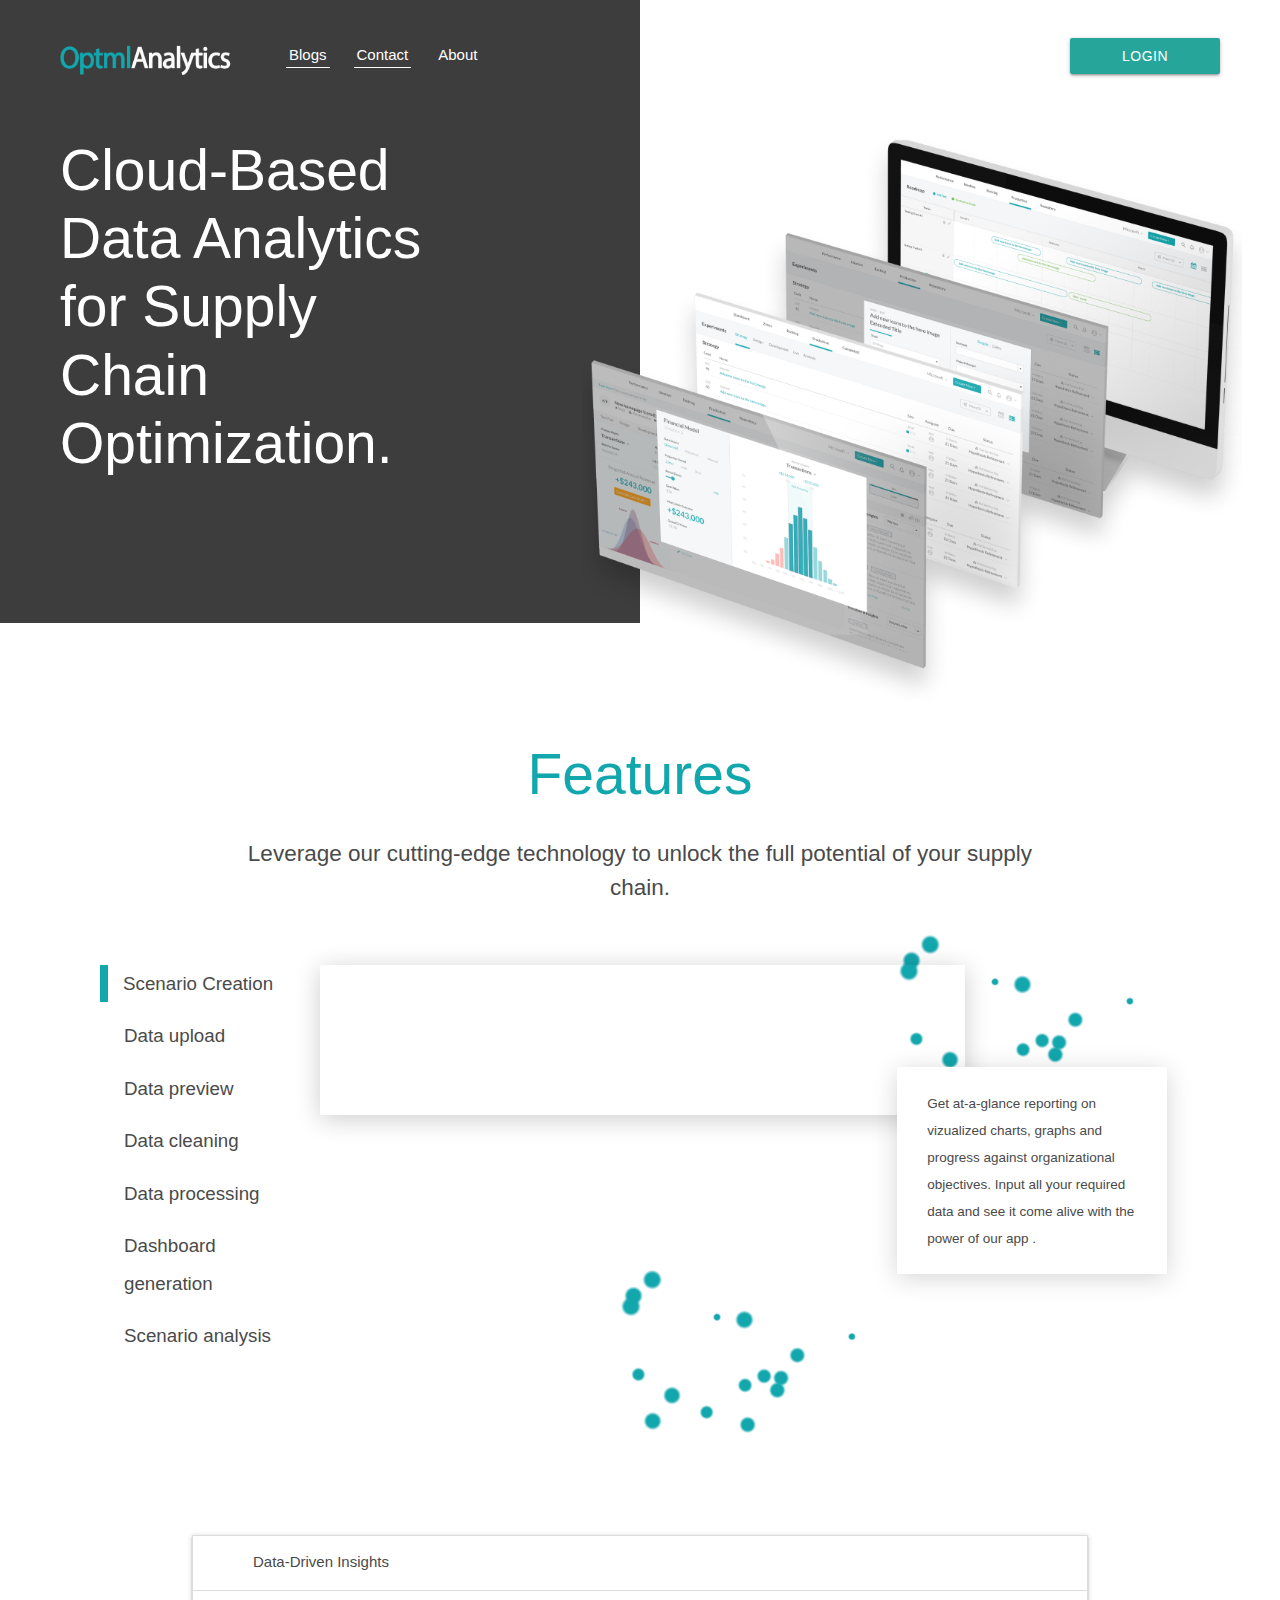
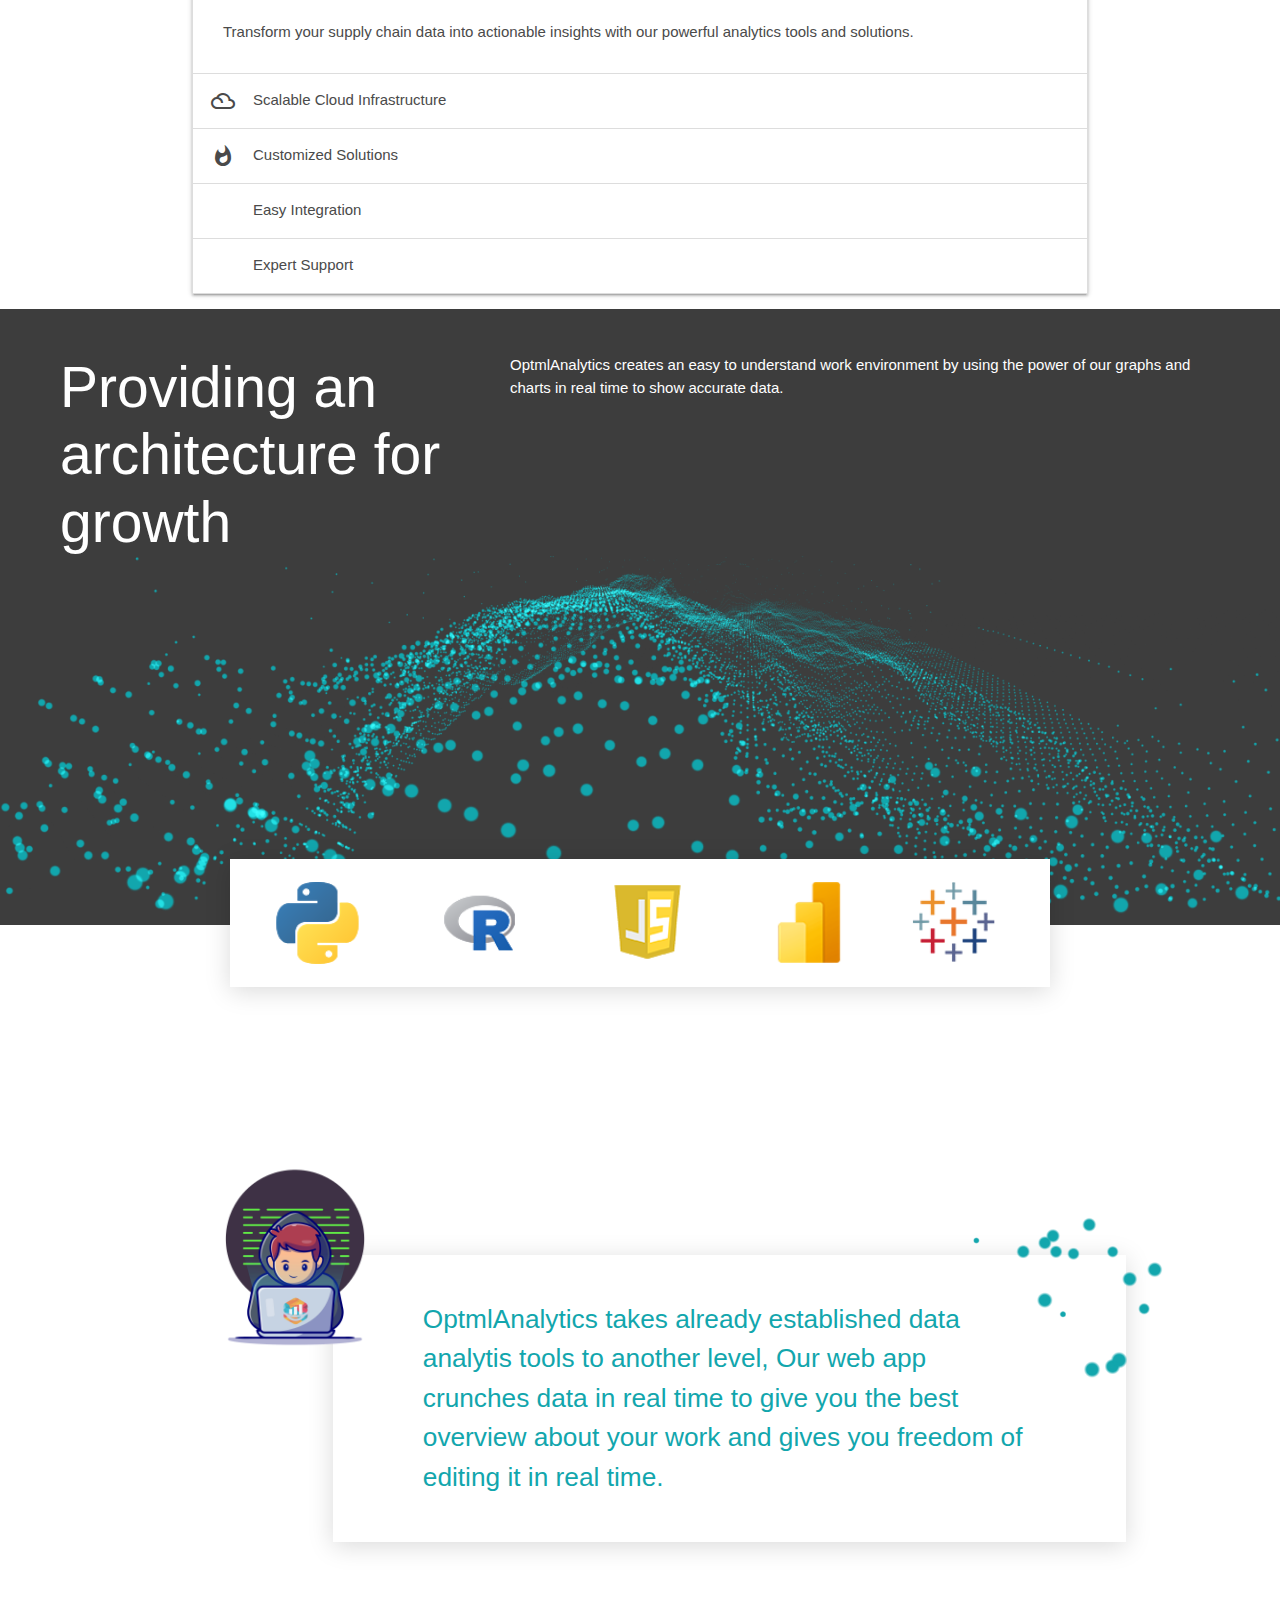
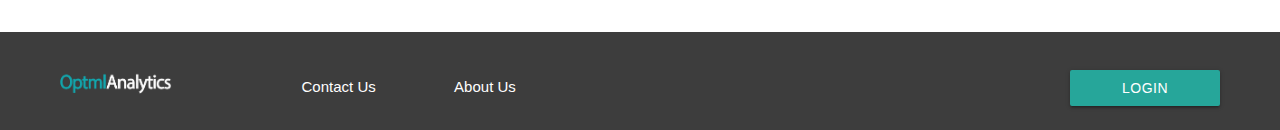
==== index.html @ 18fa13c6 "Added Blog post" ====
<!DOCTYPE html>
<html lang="en">
  <head>
    <meta http-equiv="Content-Type" content="text/html; charset=UTF-8" />

    <meta name="csrf-token" />
    <meta http-equiv="X-UA-Compatible" content="IE=edge" />
    <meta name="viewport" content="width=device-width, initial-scale=1" />
    <title>Data optimization project</title>
    <meta
      name="description"
      content="Cloud-Based Data Analytics for Supply Chain Optimization"
    />
    <!-- Fevicon -->
    <!-- <link rel="shortcut icon" href="" type="image/png"> -->
    <!-- Fonts -->
    <link rel="preconnect" href="https://fonts.googleapis.com/" />
    <link
      href="https://fonts.googleapis.com/icon?family=Material+Icons"
      rel="stylesheet"
    />
    <!-- <link
      type="text/css"
      rel="stylesheet"
      href="css/materialize.min.css"
      media="screen,projection"
    /> -->
    <link rel="preconnect" href="https://fonts.gstatic.com/" crossorigin="" />
    <link
      rel="stylesheet"
      href="./Conversion optimization project management loved by CRO and project managers_files/font-awesome.min.css"
    />
    <link
      href="./Conversion optimization project management loved by CRO and project managers_files/css2"
      rel="stylesheet"
    />
    <link
      rel="stylesheet"
      href="./Conversion optimization project management loved by CRO and project managers_files/app.css"
    />
    <link
      rel="stylesheet"
      href="./Conversion optimization project management loved by CRO and project managers_files/index.css"
    />

    <!-- Compiled and minified CSS -->
    <link
      rel="stylesheet"
      href="https://cdnjs.cloudflare.com/ajax/libs/materialize/1.0.0/css/materialize.min.css"
    />

    <!-- <script
      type="text/javascript"
      async=""
      src="./Conversion optimization project management loved by CRO and project managers_files/1zrvDHJsXD1qb1p7TYOv"
    ></script> -->
    <!-- <script
      async=""
      src="./Conversion optimization project management loved by CRO and project managers_files/js"
    ></script> -->
    <!-- <script>
      window.dataLayer = window.dataLayer || [];
      function gtag() {
        dataLayer.push(arguments);
      }
      gtag("js", new Date());

      gtag("config", "UA-2112606-5");
    </script>
    <script>
      (function () {
        var zi = document.createElement("script");
        zi.type = "text/javascript";
        zi.async = true;
        zi.src = "https://ws.zoominfo.com/pixel/1zrvDHJsXD1qb1p7TYOv";
        var s = document.getElementsByTagName("script")[0];
        s.parentNode.insertBefore(zi, s);
      })();
    </script>
    <noscript>
      <img
        src="https://ws.zoominfo.com/pixel/1zrvDHJsXD1qb1p7TYOv"
        width="1"
        height="1"
        style="display: none"
      />
    </noscript> -->
  </head>
  <body>
    <div>
      <div>
        <div class="lm-menu">
          <div class="lm-menu__left">
            <div class="lm-menu__left__inner">
              <a
                href="http://localhost:3000/"
                aria-current="page"
                class="lm-menu__item logo logo-header router-link-exact-active router-link-active"
                ><img
                  src="./Conversion optimization project management loved by CRO and project managers_files/ong.png"
                  alt="map Logo"
                  title="map logo"
                  width="172"
              /></a>
              <a
                href="./blog-template.html"
                aria-current="page"
                class="lm-menu__item hover-underline router-link-exact-active router-link-active underline"
                >Blogs</a
              >
              <a
                href="./register/Login.html"
                aria-current="page"
                class="lm-menu__item hover-underline router-link-exact-active router-link-active underline"
                >Contact Us</a
              >
              <a
                href="./About Us/Details.html"
                class="lm-menu__item hover-underline"
                >About Us</a
              >
            </div>
          </div>
          <div class="lm-menu__right">
            <div class="custom">
              <!-- <a
                href="#"
                data-target="mysidenav"
                class="btn-floating btn-large waves-effect waves-light sidenav-trigger"
                ><i class="material-icons">menu</i></a
              > -->
              <!-- <ul class="dropdown-content" id="dropdown">
                <li><a href="./register/Login.html"></a>- Contact Us</li>
                <li><a href="./About Us/Details.html"></a>- About Us</li>
                <li><a href="http://localhost:3000/"></a>- Login</li>
              </ul> -->
              <!-- <ul class="sidenav" id="mysidenav">
                <li>
                  <a href=""><i class="material-icons">Home</i>Contact Us</a>
                </li>
              </ul> -->
              <ul id="slide-out" class="sidenav">
                <li class="no-padding">
                  <ul class="collapsible collapsible-accordion">
                    <li>
                      <a class="collapsible-header"
                        >Account<i class="material-icons">arrow_drop_down</i></a
                      >
                      <div class="collapsible-body">
                        <ul>
                          <li>
                            <a href="https://app.optmlanalytics.com/">Login</a>
                          </li>
                          <li>
                            <a href="https://app.optmlanalytics.com/">Signup</a>
                          </li>
                        </ul>
                      </div>
                    </li>
                  </ul>
                </li>
                <li>
                  <a href="./register/Login.html"
                    ><i class="material-icons">draw</i>Blogs</a
                  >
                </li>
                <li>
                  <a href="./register/Login.html"
                    ><i class="material-icons">contact_support</i>Contact Us</a
                  >
                </li>
                <li>
                  <a href="./About Us/Details.html"
                    ><i class="material-icons">information</i>About Us</a
                  >
                </li>
              </ul>
              <!-- <ul class="right hide-on-med-and-down">
                <li>
                  <a href="./register/Login.html"
                    ><i class="material-icons">contact</i>Contact Us</a
                  >
                </li>
                <li>
                  <a href="./About Us/Details.html"
                    ><i class="material-icons">information</i>About Us</a
                  >
                </li>
                <li>
                  <a class="dropdown-trigger" href="#!" data-target="dropdown1"
                    >Dropdown<i class="material-icons right"
                      >arrow_drop_down</i
                    ></a
                  >
                </li>
                <ul id="dropdown1" class="dropdown-content">
                  <li><a href="#!">First</a></li>
                  <li><a href="#!">Second</a></li>
                  <li><a href="#!">Third</a></li>
                  <li><a href="#!">Fourth</a></li>
                </ul>
              </ul> -->
              <a href="#" data-target="slide-out" class="sidenav-trigger"
                ><i class="material-icons">menu</i></a
              >

              <script>
                document.addEventListener("DOMContentLoaded", function () {
                  var drop = document.querySelectorAll(".sidenav");
                  M.Sidenav.init(drop);
                });
              </script>
            </div>
            <div class="lm-menu__right__inner">
              <div class="lm-menu__item">
                <a class="btn" href="http://localhost:3000/" role="button"
                  >Login</a
                >
              </div>
            </div>
          </div>
        </div>
      </div>
      <div>
        <div class="lm-hero">
          <div class="lm-hero__left">
            <h1 class="lm-hero__header">
              Cloud-Based Data Analytics for Supply Chain Optimization.
            </h1>
            <img
              src="./Conversion optimization project management loved by CRO and project managers_files/map-scale.png"
              alt="Scale Your Program"
              class="lm-hero__image"
            />
          </div>
        </div>
        <div class="lm-why">
          <p class="lm-why__header">Features</p>
          <p class="lm-why__subheader">
            Leverage our cutting-edge technology to unlock the full potential of
            your supply chain.
          </p>
        </div>
        <div class="lm-overview">
          <div class="lm-overview__left">
            <p class="lm-overview__tab selected">Scenario Creation</p>
            <p class="lm-overview__tab">Data upload</p>
            <p class="lm-overview__tab">Data preview</p>
            <p class="lm-overview__tab">Data cleaning</p>
            <p class="lm-overview__tab">Data processing</p>
            <p class="lm-overview__tab">Dashboard generation</p>
            <p class="lm-overview__tab">Scenario analysis</p>
          </div>
          <div class="lm-overview__right">
            <video
              autoplay="autoplay"
              loop="loop"
              muted="muted"
              class="lm-overview__image"
            >
              <source
                src="./Conversion optimization project management loved by CRO and project managers_files/410393.mp4"
                type="video/mp4"
              />
            </video>
            <p class="lm-overview__description">
              Get at-a-glance reporting on vizualized charts, graphs and
              progress against organizational objectives. Input all your
              required data and see it come alive with the power of our app .
            </p>
            <img
              src="./Conversion optimization project management loved by CRO and project managers_files/bubbles-overview.png"
              class="lm-overview__bubbles lm-overview__bubbles__top"
            />
            <img
              src="./Conversion optimization project management loved by CRO and project managers_files/bubbles-overview.png"
              class="lm-overview__bubbles lm-overview__bubbles__bottom"
            />
          </div>
          <div class="lm-overview__right" style="display: none">
            <video
              autoplay="autoplay"
              loop="loop"
              muted="muted"
              class="lm-overview__image"
            >
              <source src="#" type="video/mp4" />
            </video>
            <p class="lm-overview__description">
              <!-- Opportunity cost is the greatest constraint for any testing
              program. Optmlanalytics allows you to engage the broader team by
              capturing test ideas, hypotheses, prioritizing them, and
              converting them into experiments. <br /><br />
              Level-up the skills of your organization by providing guidelines
              for writing hypotheses, and scoring ideas. Using industry leading
              frameworks like PIE, ICE, or upload a custom one of your own. -->
            </p>
            <img
              src="./Conversion optimization project management loved by CRO and project managers_files/bubbles-overview.png"
              class="lm-overview__bubbles lm-overview__bubbles__top"
            />
            <img
              src="./Conversion optimization project management loved by CRO and project managers_files/bubbles-overview.png"
              class="lm-overview__bubbles lm-overview__bubbles__bottom"
            />
          </div>
          <div class="lm-overview__right" style="display: none">
            <video
              autoplay="autoplay"
              loop="loop"
              muted="muted"
              class="lm-overview__image"
            >
              <source src="#" type="video/mp4" /></video
            >-
            <p class="lm-overview__description">
              An efficient experimentation program requires a streamlined
              process that ensures all experiments are made with consistency.
              <br /><br />
              Just starting and looking for guidance? Use one of our
              out-of-the-box workflows. <br /><br />
              A professional agency with established workflows? No problem,
              create and use your own custom workflow. You can even have
              multiple workflows for different teams or experiment types.
            </p>
            <img
              src="./Conversion optimization project management loved by CRO and project managers_files/bubbles-overview.png"
              class="lm-overview__bubbles lm-overview__bubbles__top"
            />
            <img
              src="./Conversion optimization project management loved by CRO and project managers_files/bubbles-overview.png"
              class="lm-overview__bubbles lm-overview__bubbles__bottom"
            />
          </div>
          <div class="lm-overview__right" style="display: none">
            <video
              autoplay="autoplay"
              loop="loop"
              muted="muted"
              class="lm-overview__image"
            >
              <source src="#" type="video/mp4" />
            </video>
            <p class="lm-overview__description">
              Visibility is important when scaling your experimentation program.
              Build out a work-schedule for each experiment, or get an overview
              of all experiments in your pipeline. This helps you avoid
              experiment collisions, as well as keep all stakeholders informed
              of the roadmap.
            </p>
            <img
              src="./Conversion optimization project management loved by CRO and project managers_files/bubbles-overview.png"
              class="lm-overview__bubbles lm-overview__bubbles__top"
            />
            <img
              src="./Conversion optimization project management loved by CRO and project managers_files/bubbles-overview.png"
              class="lm-overview__bubbles lm-overview__bubbles__bottom"
            />
          </div>
          <div class="lm-overview__right" style="display: none">
            <video
              autoplay="autoplay"
              loop="loop"
              muted="muted"
              class="lm-overview__image"
            >
              <source src="#" type="video/mp4" />
            </video>
            <p class="lm-overview__description">
              Say good-bye to a mix of spreadsheets and generic task managers.
              OptmlAnalytics allows you to keep all of your experiment
              communication in a central location. <br /><br />
              You can tag your team in comments, assign experiments, track
              activity and staff workload, and store all your experimentation
              documentation. OptmlAnalytics ensures the entire team stays in the
              loop.
            </p>
            <img
              src="./Conversion optimization project management loved by CRO and project managers_files/bubbles-overview.png"
              class="lm-overview__bubbles lm-overview__bubbles__top"
            />
            <img
              src="./Conversion optimization project management loved by CRO and project managers_files/bubbles-overview.png"
              class="lm-overview__bubbles lm-overview__bubbles__bottom"
            />
          </div>
          <div class="lm-overview__right" style="display: none">
            <video
              autoplay="autoplay"
              loop="loop"
              muted="muted"
              class="lm-overview__image"
            >
              <source src="#" type="video/mp4" />
            </video>
            <p class="lm-overview__description">
              Start growing your repository of insights and test results. Using
              OptmlAnalytics's tagging and results management system you can
              automatically build a testing repository that is easily searchable
              and useful for both executives and practitioners. <br /><br />
              You can use your repository to onboard new team members, generate
              new hypothesis, search for trends in your results, or share a test
              read-out with your boss or stakeholder.
            </p>
            <img
              src="./Conversion optimization project management loved by CRO and project managers_files/bubbles-overview.png"
              class="lm-overview__bubbles lm-overview__bubbles__top"
            />
            <img
              src="./Conversion optimization project management loved by CRO and project managers_files/bubbles-overview.png"
              class="lm-overview__bubbles lm-overview__bubbles__bottom"
            />
          </div>
        </div>
        <div class="container">
          <ul class="collapsible">
            <li class="active">
              <div class="collapsible-header">
                <i class="material-icons">analytics</i>Data-Driven Insights
              </div>
              <div class="collapsible-body">
                <span
                  >Transform your supply chain data into actionable insights
                  with our powerful analytics tools and solutions.</span
                >
              </div>
            </li>
            <li>
              <div class="collapsible-header">
                <i class="material-icons">filter_drama</i>Scalable Cloud
                Infrastructure
              </div>
              <div class="collapsible-body">
                <span
                  >Our solutions are built on top of leading cloud platforms,
                  like AWS and Azure, ensuring seamless scalability and
                  performance.</span
                >
              </div>
            </li>
            <li>
              <div class="collapsible-header">
                <i class="material-icons">whatshot</i>Customized Solutions
              </div>
              <div class="collapsible-body">
                <span
                  >We offer tailor-made solutions using R, Python, SQL, and
                  other leading technologies to address your unique supply chain
                  challenges.</span
                >
              </div>
            </li>
            <li>
              <div class="collapsible-header">
                <i class="material-icons">integration_instructions</i>Easy
                Integration
              </div>
              <div class="collapsible-body">
                <span
                  >Our solutions are built using popular languages like Python
                  and Node.js, ensuring easy integration with your existing
                  systems.</span
                >
              </div>
            </li>
            <li>
              <div class="collapsible-header">
                <i class="material-icons">support_agent</i>Expert Support
              </div>
              <div class="collapsible-body">
                <span
                  >Our team of experienced data scientists and engineers is
                  ready to support you at every step of your analytics
                  journey.</span
                >
              </div>
            </li>
          </ul>
        </div>
        <div class="lm-growth">
          <div class="lm-growth__inner">
            <div class="lm-growth__top">
              <p class="lm-growth__header">
                Providing an architecture for growth
              </p>
              OptmlAnalytics creates an easy to understand work environment by
              using the power of our graphs and charts in real time to show
              accurate data.

              <p class="lm-growth__subheader"></p>
            </div>
            <img
              src="./Conversion optimization project management loved by CRO and project managers_files/bubbles-growth.png"
              class="lm-growth__bubbles"
            />
            <img
              src="./Conversion optimization project management loved by CRO and project managers_files/tommr.png"
              class="lm-growth__logos"
            />
          </div>

          <!-- <div class="carousel carousel-slider">
            <a class="carousel-item"
              ><img src="../../../Pictures/1.png" alt=""
            /></a>
            <a class="carousel-item"
              ><img src="../../../Pictures/2.png" alt=""
            /></a>
            <a class="carousel-item"
              ><img src="../../../Pictures/3.png" alt=""
            /></a>
            <a class="carousel-item"
              ><img src="../../../Pictures/4.png" alt=""
            /></a>
            <a class="carousel-item"
              ><img src="../../../Pictures/5.png" alt=""
            /></a>
          </div> -->
        </div>
        <div class="lm-testimonial">
          <p class="lm-testimonial__subheader">
            OptmlAnalytics takes already established data analytis tools to
            another level, Our web app crunches data in real time to give you
            the best overview about your work and gives you freedom of editing
            it in real time.
          </p>
          <img
            src="./Conversion optimization project management loved by CRO and project managers_files/vector3.png"
            class="lm-testimonial__image"
          />
          <img
            src="./Conversion optimization project management loved by CRO and project managers_files/bubbles-testimonial.png"
            class="lm-testimonial__bubbles"
          />
        </div>
        <div class="el-dialog__wrapper video-dialog" style="display: none">
          <div
            role="dialog"
            aria-modal="true"
            aria-label="dialog"
            class="el-dialog"
            style="margin-top: 15vh"
          >
            <div class="el-dialog__header">
              <span class="el-dialog__title"></span
              ><button
                type="button"
                aria-label="Close"
                class="el-dialog__headerbtn"
              >
                <i class="el-dialog__close el-icon el-icon-close"></i>
              </button>
            </div>
          </div>
        </div>
      </div>
      <div class="lm-menu lm-menu--footer">
        <div class="lm-menu__left">
          <div class="lm-menu__left__inner">
            <a
              href="#"
              aria-current="page"
              class="lm-menu__item logo logo-header router-link-exact-active router-link-active"
              ><img
                src="./Conversion optimization project management loved by CRO and project managers_files/ong.png"
                alt="OptmlAnalytics Logo"
                title="OptmlAnalytics logo"
                width="112"
            /></a>
            <a
              href="./register/Login.html"
              aria-current="page"
              class="lm-menu__item hover-underline router-link-exact-active router-link-active"
              >Contact Us</a
            >
            <a
              href="./About Us/Details.html"
              class="lm-menu__item hover-underline"
              >About Us</a
            >
            <!--<a href="#" class="lm-menu__item hover-underline">Privacy</a>-->
          </div>
        </div>
        <div class="lm-menu__right b-gray">
          <div class="lm-menu__right__inner">
            <!-- <h3>copyright@2022</h3> -->
            <div class="lm-menu__item">
              <a href="http://localhost:3000/" class="btn">Login</a>
            </div>
          </div>
        </div>
      </div>
    </div>

    <!-- Compiled and minified JavaScript -->
    <script src="https://cdnjs.cloudflare.com/ajax/libs/materialize/1.0.0/js/materialize.min.js"></script>
    <!-- <script type="text/javascript" src="js/materialize.min.js"></script> -->
    <script>
      document.addEventListener("DOMContentLoaded", function () {
        var collapse = document.querySelectorAll(".collapsible");
        M.Collapsible.init(collapse);
      });
    </script>
    <!-- <script>
      document.addEventListener("DOMContentLoaded", function () {
        var crousel1 = document.querySelectorAll(".carousel");
        var instances = M.Carousel.init(crousel1, {
          fullWidth: true,
          indicators: true,
        });
      });
    </script> -->
  </body>
</html>
---- Conversion optimization project management loved by CRO and project managers_files/app.css ----
.v-modal-enter{animation:v-modal-in .2s ease}.v-modal-leave{animation:v-modal-out .2s ease forwards}@keyframes v-modal-in{0%{opacity:0}}@keyframes v-modal-out{to{opacity:0}}.v-modal{position:fixed;left:0;top:0;width:100%;height:100%;opacity:.5;background:#000}.el-popup-parent--hidden{overflow:hidden}.el-dialog{position:relative;margin:0 auto 50px;background:#fff;border-radius:2px;box-shadow:0 1px 3px rgba(0,0,0,.3);box-sizing:border-box;width:50%}.el-dialog.is-fullscreen{width:100%;margin-top:0;margin-bottom:0;height:100%;overflow:auto}.el-dialog__wrapper{position:fixed;top:0;right:0;bottom:0;left:0;overflow:auto;margin:0}.el-dialog__header{padding:20px 20px 10px}.el-dialog__headerbtn{position:absolute;top:20px;right:20px;padding:0;background:transparent;border:none;outline:none;cursor:pointer;font-size:16px}.el-dialog__headerbtn .el-dialog__close{color:#909399}.el-dialog__headerbtn:focus .el-dialog__close,.el-dialog__headerbtn:hover .el-dialog__close{color:#409eff}.el-dialog__title{line-height:24px;font-size:18px;color:#303133}.el-dialog__body{padding:30px 20px;color:#606266;font-size:14px;word-break:break-all}.el-dialog__footer{padding:10px 20px 20px;text-align:right;box-sizing:border-box}.el-dialog--center{text-align:center}.el-dialog--center .el-dialog__body{text-align:initial;padding:25px 25px 30px}.el-dialog--center .el-dialog__footer{text-align:inherit}.dialog-fade-enter-active{animation:dialog-fade-in .3s}.dialog-fade-leave-active{animation:dialog-fade-out .3s}@keyframes dialog-fade-in{0%{transform:translate3d(0,-20px,0);opacity:0}to{transform:translateZ(0);opacity:1}}@keyframes dialog-fade-out{0%{transform:translateZ(0);opacity:1}to{transform:translate3d(0,-20px,0);opacity:0}}@font-face{font-family:element-icons;src:url(/fonts/vendor/element-theme-chalk/src/element-icons.woff?535877f50039c0cb49a6196a5b7517cd) format("woff"),url(/fonts/vendor/element-theme-chalk/src/element-icons.ttf?732389ded34cb9c52dd88271f1345af9) format("truetype");font-weight:400;font-display:"auto";font-style:normal}[class*=" el-icon-"],[class^=el-icon-]{font-family:element-icons!important;speak:none;font-style:normal;font-weight:400;font-variant:normal;text-transform:none;line-height:1;vertical-align:baseline;display:inline-block;-webkit-font-smoothing:antialiased;-moz-osx-font-smoothing:grayscale}.el-icon-ice-cream-round:before{content:"\E6A0"}.el-icon-ice-cream-square:before{content:"\E6A3"}.el-icon-lollipop:before{content:"\E6A4"}.el-icon-potato-strips:before{content:"\E6A5"}.el-icon-milk-tea:before{content:"\E6A6"}.el-icon-ice-drink:before{content:"\E6A7"}.el-icon-ice-tea:before{content:"\E6A9"}.el-icon-coffee:before{content:"\E6AA"}.el-icon-orange:before{content:"\E6AB"}.el-icon-pear:before{content:"\E6AC"}.el-icon-apple:before{content:"\E6AD"}.el-icon-cherry:before{content:"\E6AE"}.el-icon-watermelon:before{content:"\E6AF"}.el-icon-grape:before{content:"\E6B0"}.el-icon-refrigerator:before{content:"\E6B1"}.el-icon-goblet-square-full:before{content:"\E6B2"}.el-icon-goblet-square:before{content:"\E6B3"}.el-icon-goblet-full:before{content:"\E6B4"}.el-icon-goblet:before{content:"\E6B5"}.el-icon-cold-drink:before{content:"\E6B6"}.el-icon-coffee-cup:before{content:"\E6B8"}.el-icon-water-cup:before{content:"\E6B9"}.el-icon-hot-water:before{content:"\E6BA"}.el-icon-ice-cream:before{content:"\E6BB"}.el-icon-dessert:before{content:"\E6BC"}.el-icon-sugar:before{content:"\E6BD"}.el-icon-tableware:before{content:"\E6BE"}.el-icon-burger:before{content:"\E6BF"}.el-icon-knife-fork:before{content:"\E6C1"}.el-icon-fork-spoon:before{content:"\E6C2"}.el-icon-chicken:before{content:"\E6C3"}.el-icon-food:before{content:"\E6C4"}.el-icon-dish-1:before{content:"\E6C5"}.el-icon-dish:before{content:"\E6C6"}.el-icon-moon-night:before{content:"\E6EE"}.el-icon-moon:before{content:"\E6F0"}.el-icon-cloudy-and-sunny:before{content:"\E6F1"}.el-icon-partly-cloudy:before{content:"\E6F2"}.el-icon-cloudy:before{content:"\E6F3"}.el-icon-sunny:before{content:"\E6F6"}.el-icon-sunset:before{content:"\E6F7"}.el-icon-sunrise-1:before{content:"\E6F8"}.el-icon-sunrise:before{content:"\E6F9"}.el-icon-heavy-rain:before{content:"\E6FA"}.el-icon-lightning:before{content:"\E6FB"}.el-icon-light-rain:before{content:"\E6FC"}.el-icon-wind-power:before{content:"\E6FD"}.el-icon-baseball:before{content:"\E712"}.el-icon-soccer:before{content:"\E713"}.el-icon-football:before{content:"\E715"}.el-icon-basketball:before{content:"\E716"}.el-icon-ship:before{content:"\E73F"}.el-icon-truck:before{content:"\E740"}.el-icon-bicycle:before{content:"\E741"}.el-icon-mobile-phone:before{content:"\E6D3"}.el-icon-service:before{content:"\E6D4"}.el-icon-key:before{content:"\E6E2"}.el-icon-unlock:before{content:"\E6E4"}.el-icon-lock:before{content:"\E6E5"}.el-icon-watch:before{content:"\E6FE"}.el-icon-watch-1:before{content:"\E6FF"}.el-icon-timer:before{content:"\E702"}.el-icon-alarm-clock:before{content:"\E703"}.el-icon-map-location:before{content:"\E704"}.el-icon-delete-location:before{content:"\E705"}.el-icon-add-location:before{content:"\E706"}.el-icon-location-information:before{content:"\E707"}.el-icon-location-outline:before{content:"\E708"}.el-icon-location:before{content:"\E79E"}.el-icon-place:before{content:"\E709"}.el-icon-discover:before{content:"\E70A"}.el-icon-first-aid-kit:before{content:"\E70B"}.el-icon-trophy-1:before{content:"\E70C"}.el-icon-trophy:before{content:"\E70D"}.el-icon-medal:before{content:"\E70E"}.el-icon-medal-1:before{content:"\E70F"}.el-icon-stopwatch:before{content:"\E710"}.el-icon-mic:before{content:"\E711"}.el-icon-copy-document:before{content:"\E718"}.el-icon-full-screen:before{content:"\E719"}.el-icon-switch-button:before{content:"\E71B"}.el-icon-aim:before{content:"\E71C"}.el-icon-crop:before{content:"\E71D"}.el-icon-odometer:before{content:"\E71E"}.el-icon-time:before{content:"\E71F"}.el-icon-bangzhu:before{content:"\E724"}.el-icon-close-notification:before{content:"\E726"}.el-icon-microphone:before{content:"\E727"}.el-icon-turn-off-microphone:before{content:"\E728"}.el-icon-position:before{content:"\E729"}.el-icon-postcard:before{content:"\E72A"}.el-icon-message:before{content:"\E72B"}.el-icon-chat-line-square:before{content:"\E72D"}.el-icon-chat-dot-square:before{content:"\E72E"}.el-icon-chat-dot-round:before{content:"\E72F"}.el-icon-chat-square:before{content:"\E730"}.el-icon-chat-line-round:before{content:"\E731"}.el-icon-chat-round:before{content:"\E732"}.el-icon-set-up:before{content:"\E733"}.el-icon-turn-off:before{content:"\E734"}.el-icon-open:before{content:"\E735"}.el-icon-connection:before{content:"\E736"}.el-icon-link:before{content:"\E737"}.el-icon-cpu:before{content:"\E738"}.el-icon-thumb:before{content:"\E739"}.el-icon-female:before{content:"\E73A"}.el-icon-male:before{content:"\E73B"}.el-icon-guide:before{content:"\E73C"}.el-icon-news:before{content:"\E73E"}.el-icon-price-tag:before{content:"\E744"}.el-icon-discount:before{content:"\E745"}.el-icon-wallet:before{content:"\E747"}.el-icon-coin:before{content:"\E748"}.el-icon-money:before{content:"\E749"}.el-icon-bank-card:before{content:"\E74A"}.el-icon-box:before{content:"\E74B"}.el-icon-present:before{content:"\E74C"}.el-icon-sell:before{content:"\E6D5"}.el-icon-sold-out:before{content:"\E6D6"}.el-icon-shopping-bag-2:before{content:"\E74D"}.el-icon-shopping-bag-1:before{content:"\E74E"}.el-icon-shopping-cart-2:before{content:"\E74F"}.el-icon-shopping-cart-1:before{content:"\E750"}.el-icon-shopping-cart-full:before{content:"\E751"}.el-icon-smoking:before{content:"\E752"}.el-icon-no-smoking:before{content:"\E753"}.el-icon-house:before{content:"\E754"}.el-icon-table-lamp:before{content:"\E755"}.el-icon-school:before{content:"\E756"}.el-icon-office-building:before{content:"\E757"}.el-icon-toilet-paper:before{content:"\E758"}.el-icon-notebook-2:before{content:"\E759"}.el-icon-notebook-1:before{content:"\E75A"}.el-icon-files:before{content:"\E75B"}.el-icon-collection:before{content:"\E75C"}.el-icon-receiving:before{content:"\E75D"}.el-icon-suitcase-1:before{content:"\E760"}.el-icon-suitcase:before{content:"\E761"}.el-icon-film:before{content:"\E763"}.el-icon-collection-tag:before{content:"\E765"}.el-icon-data-analysis:before{content:"\E766"}.el-icon-pie-chart:before{content:"\E767"}.el-icon-data-board:before{content:"\E768"}.el-icon-data-line:before{content:"\E76D"}.el-icon-reading:before{content:"\E769"}.el-icon-magic-stick:before{content:"\E76A"}.el-icon-coordinate:before{content:"\E76B"}.el-icon-mouse:before{content:"\E76C"}.el-icon-brush:before{content:"\E76E"}.el-icon-headset:before{content:"\E76F"}.el-icon-umbrella:before{content:"\E770"}.el-icon-scissors:before{content:"\E771"}.el-icon-mobile:before{content:"\E773"}.el-icon-attract:before{content:"\E774"}.el-icon-monitor:before{content:"\E775"}.el-icon-search:before{content:"\E778"}.el-icon-takeaway-box:before{content:"\E77A"}.el-icon-paperclip:before{content:"\E77D"}.el-icon-printer:before{content:"\E77E"}.el-icon-document-add:before{content:"\E782"}.el-icon-document:before{content:"\E785"}.el-icon-document-checked:before{content:"\E786"}.el-icon-document-copy:before{content:"\E787"}.el-icon-document-delete:before{content:"\E788"}.el-icon-document-remove:before{content:"\E789"}.el-icon-tickets:before{content:"\E78B"}.el-icon-folder-checked:before{content:"\E77F"}.el-icon-folder-delete:before{content:"\E780"}.el-icon-folder-remove:before{content:"\E781"}.el-icon-folder-add:before{content:"\E783"}.el-icon-folder-opened:before{content:"\E784"}.el-icon-folder:before{content:"\E78A"}.el-icon-edit-outline:before{content:"\E764"}.el-icon-edit:before{content:"\E78C"}.el-icon-date:before{content:"\E78E"}.el-icon-c-scale-to-original:before{content:"\E7C6"}.el-icon-view:before{content:"\E6CE"}.el-icon-loading:before{content:"\E6CF"}.el-icon-rank:before{content:"\E6D1"}.el-icon-sort-down:before{content:"\E7C4"}.el-icon-sort-up:before{content:"\E7C5"}.el-icon-sort:before{content:"\E6D2"}.el-icon-finished:before{content:"\E6CD"}.el-icon-refresh-left:before{content:"\E6C7"}.el-icon-refresh-right:before{content:"\E6C8"}.el-icon-refresh:before{content:"\E6D0"}.el-icon-video-play:before{content:"\E7C0"}.el-icon-video-pause:before{content:"\E7C1"}.el-icon-d-arrow-right:before{content:"\E6DC"}.el-icon-d-arrow-left:before{content:"\E6DD"}.el-icon-arrow-up:before{content:"\E6E1"}.el-icon-arrow-down:before{content:"\E6DF"}.el-icon-arrow-right:before{content:"\E6E0"}.el-icon-arrow-left:before{content:"\E6DE"}.el-icon-top-right:before{content:"\E6E7"}.el-icon-top-left:before{content:"\E6E8"}.el-icon-top:before{content:"\E6E6"}.el-icon-bottom:before{content:"\E6EB"}.el-icon-right:before{content:"\E6E9"}.el-icon-back:before{content:"\E6EA"}.el-icon-bottom-right:before{content:"\E6EC"}.el-icon-bottom-left:before{content:"\E6ED"}.el-icon-caret-top:before{content:"\E78F"}.el-icon-caret-bottom:before{content:"\E790"}.el-icon-caret-right:before{content:"\E791"}.el-icon-caret-left:before{content:"\E792"}.el-icon-d-caret:before{content:"\E79A"}.el-icon-share:before{content:"\E793"}.el-icon-menu:before{content:"\E798"}.el-icon-s-grid:before{content:"\E7A6"}.el-icon-s-check:before{content:"\E7A7"}.el-icon-s-data:before{content:"\E7A8"}.el-icon-s-opportunity:before{content:"\E7AA"}.el-icon-s-custom:before{content:"\E7AB"}.el-icon-s-claim:before{content:"\E7AD"}.el-icon-s-finance:before{content:"\E7AE"}.el-icon-s-comment:before{content:"\E7AF"}.el-icon-s-flag:before{content:"\E7B0"}.el-icon-s-marketing:before{content:"\E7B1"}.el-icon-s-shop:before{content:"\E7B4"}.el-icon-s-open:before{content:"\E7B5"}.el-icon-s-management:before{content:"\E7B6"}.el-icon-s-ticket:before{content:"\E7B7"}.el-icon-s-release:before{content:"\E7B8"}.el-icon-s-home:before{content:"\E7B9"}.el-icon-s-promotion:before{content:"\E7BA"}.el-icon-s-operation:before{content:"\E7BB"}.el-icon-s-unfold:before{content:"\E7BC"}.el-icon-s-fold:before{content:"\E7A9"}.el-icon-s-platform:before{content:"\E7BD"}.el-icon-s-order:before{content:"\E7BE"}.el-icon-s-cooperation:before{content:"\E7BF"}.el-icon-bell:before{content:"\E725"}.el-icon-message-solid:before{content:"\E799"}.el-icon-video-camera:before{content:"\E772"}.el-icon-video-camera-solid:before{content:"\E796"}.el-icon-camera:before{content:"\E779"}.el-icon-camera-solid:before{content:"\E79B"}.el-icon-download:before{content:"\E77C"}.el-icon-upload2:before{content:"\E77B"}.el-icon-upload:before{content:"\E7C3"}.el-icon-picture-outline-round:before{content:"\E75F"}.el-icon-picture-outline:before{content:"\E75E"}.el-icon-picture:before{content:"\E79F"}.el-icon-close:before{content:"\E6DB"}.el-icon-check:before{content:"\E6DA"}.el-icon-plus:before{content:"\E6D9"}.el-icon-minus:before{content:"\E6D8"}.el-icon-help:before{content:"\E73D"}.el-icon-s-help:before{content:"\E7B3"}.el-icon-circle-close:before{content:"\E78D"}.el-icon-circle-check:before{content:"\E720"}.el-icon-circle-plus-outline:before{content:"\E723"}.el-icon-remove-outline:before{content:"\E722"}.el-icon-zoom-out:before{content:"\E776"}.el-icon-zoom-in:before{content:"\E777"}.el-icon-error:before{content:"\E79D"}.el-icon-success:before{content:"\E79C"}.el-icon-circle-plus:before{content:"\E7A0"}.el-icon-remove:before{content:"\E7A2"}.el-icon-info:before{content:"\E7A1"}.el-icon-question:before{content:"\E7A4"}.el-icon-warning-outline:before{content:"\E6C9"}.el-icon-warning:before{content:"\E7A3"}.el-icon-goods:before{content:"\E7C2"}.el-icon-s-goods:before{content:"\E7B2"}.el-icon-star-off:before{content:"\E717"}.el-icon-star-on:before{content:"\E797"}.el-icon-more-outline:before{content:"\E6CC"}.el-icon-more:before{content:"\E794"}.el-icon-phone-outline:before{content:"\E6CB"}.el-icon-phone:before{content:"\E795"}.el-icon-user:before{content:"\E6E3"}.el-icon-user-solid:before{content:"\E7A5"}.el-icon-setting:before{content:"\E6CA"}.el-icon-s-tools:before{content:"\E7AC"}.el-icon-delete:before{content:"\E6D7"}.el-icon-delete-solid:before{content:"\E7C9"}.el-icon-eleme:before{content:"\E7C7"}.el-icon-platform-eleme:before{content:"\E7CA"}.el-icon-loading{animation:rotating 2s linear infinite}.el-icon--right{margin-left:5px}.el-icon--left{margin-right:5px}@keyframes rotating{0%{transform:rotate(0deg)}to{transform:rotate(1turn)}}@keyframes stroke{to{stroke-dashoffset:0}}@keyframes scale{0%,to{transform:none}50%{transform:scale3d(1.1,1.1,1)}}@keyframes fill{to{box-shadow:inset 0 0 0 30px #fff}}a:hover{text-decoration:none}body{font-family:Kanit,sans-serif;color:#4a4a4a;margin:0;padding:0}body>div{overflow-x:hidden}p{font-size:1.2rem;line-height:1.8rem;margin:0}.btn{background-color:#12a6ad;border:1px solid transparent;border-radius:36px;color:#fff;cursor:pointer;display:inline-block;font-size:1rem;font-weight:300;line-height:1.6;min-width:10rem;padding:.375rem 0;text-align:center;transition:color .15s ease-in-out,background-color .15s ease-in-out,border-color .15s ease-in-out,box-shadow .15s ease-in-out;-webkit-user-select:none;-moz-user-select:none;user-select:none;vertical-align:middle}.btn:hover{box-shadow:none;text-decoration:none;border-color:#0f878d;background-color:#109096}.btn.active,.btn:focus{outline-color:#12a6ad;text-decoration:none;box-shadow:none}.btn.blue{background-color:#28677d;border-color:#28677d}.btn.blue:hover{border-color:#1f5162;background-color:#22576a}.btn.light-blue{background-color:#12a6ad;border-color:#12a6ad}.btn.light-blue:hover{border-color:#0f878d;background-color:#109096}.checkmark{width:28px;height:28px;border-radius:50%;display:block;stroke-width:2;stroke:#12a6ad;stroke-miterlimit:10;box-shadow:inset 0 0 0 #12a6ad;animation:fill .4s ease-in-out .4s forwards,scale .3s ease-in-out .9s both;float:left;margin-right:1rem}.checkmark.cm-white{stroke:#28677d;stroke-width:4;box-shadow:inset 0 0 0 #fff}.checkmark__circle{stroke-dasharray:166;stroke-dashoffset:166;stroke-width:2;stroke-miterlimit:10;stroke:#12a6ad;fill:none;animation:stroke .6s cubic-bezier(.65,0,.45,1) forwards}.checkmark__circle.cm-white{stroke:#fff}.checkmark__check{transform-origin:50% 50%;stroke-dasharray:48;stroke-dashoffset:48;animation:stroke .3s cubic-bezier(.65,0,.45,1) .8s forwards}.logo{color:#fff;display:inline-block;font-style:italic;font-size:2.4rem;font-weight:700;text-decoration:none}.lm-menu{display:flex;flex-direction:row;justify-content:space-between}.lm-menu__mask{display: none;}.lm-menu .lm-menu__item{flex-grow:1;height:38px;line-height:50px;margin:0 .8rem;padding:0 .2rem}.lm-menu .lm-menu__item:not(:first-child){text-align:center}.lm-menu .lm-menu__item.underline{border-bottom:1px solid #fff}.lm-menu .lm-menu__item.hover-underline{font-size:1rem;font-weight:300}.lm-menu .lm-menu__item.hover-underline:hover:not(.underline){border-bottom:1px solid #fff;margin-bottom:-1px}.lm-menu .lm-menu__left{box-sizing:border-box;display:flex;background-color:#3d3d3d;padding:2rem 0 2rem 4rem;width:50%}.lm-menu .lm-menu__left .lm-menu__item:first-child{margin-left:0;padding-left:0}.lm-menu .lm-menu__left .lm-menu__left__inner{display:flex;width:20rem}.lm-menu .lm-menu__left .lm-menu__left__inner .logo-header{padding-right:2rem}.lm-menu .lm-menu__right{box-sizing:border-box;color:#000;display:flex;justify-content:flex-end;padding:2rem 4rem 2rem 0;width:50%}.lm-menu .lm-menu__right .lm-menu__item:last-child{margin-right:0;padding-right:0}.lm-menu .lm-menu__right .lm-menu__right__inner{display:flex;align-items:center}.lm-menu .lm-menu__right .lm-menu__right__inner .btn-contact{background-color:#3d3d3d;border:1px solid #fff}.lm-menu .lm-menu__right .lm-menu__right__inner .hover-underline:hover{border-bottom:1px solid #000}.lm-menu .lm-menu__right .lm-menu__right__inner .hover-underline a{color:#000}.lm-menu .lm-menu__right.lm-menu__right--gray{background-color:#3d3d3d}.lm-menu .lm-menu__right.lm-menu__right--gray .hover-underline:hover{border-bottom:1px solid #fff}.lm-menu .lm-menu__right.lm-menu__right--gray .hover-underline a{color:#fff}.lm-menu.lm-menu--footer .lm-menu__left__inner{width:33rem}.lm-menu.lm-menu--footer .lm-menu__right{background-color:#3d3d3d}.lm-menu .lm-menu__burger{display: none;}.lm-menu a{color:#fff;text-decoration:none}@media (max-width:950px){.lm-menu .lm-menu__left{padding-left:2.4rem}.lm-menu{width: 27rem;}.lm-menu .lm-menu__right{background-color:#3d3d3d;padding-right:4.6rem}.lm-menu .lm-menu__right .lm-menu__right__inner{display: none;}.lm-menu .lm-menu__right .lm-menu__right__inner .hover-underline:hover{border-bottom:1px solid #fff}.lm-menu .lm-menu__right .lm-menu__right__inner .hover-underline a{color:#fff}.lm-menu .lm-menu__burger{display: block;color:#fff;cursor:pointer;background-color:#12a6ad;border-radius:50%;font-size:1.3rem;padding:.7rem .75rem}.lm-menu .lm-menu__mask{background-color:rgba(61,61,61,.99);box-sizing:border-box;height:100%;padding:30vh 0;position:fixed;width:100%;z-index:4}.lm-menu .lm-menu__mask .lm-menu__mask__inner{align-items:center;display:flex;flex-direction:column;gap:2rem}.lm-menu .lm-menu__mask .lm-menu__burger{padding:.7rem .8rem;position:absolute;top:2rem;right:2rem}.lm-menu.lm-menu--footer{flex-direction:column;width: auto;}.lm-menu.lm-menu--footer .lm-menu__left{margin:0 auto;padding-left:0;padding-bottom:0;width:100%}.lm-menu.lm-menu--footer .lm-menu__left .lm-menu__left__inner{align-items:center;margin:0 auto;flex-direction:column;text-align:center}.lm-menu.lm-menu--footer .lm-menu__left .lm-menu__left__inner .lm-menu__item{margin-bottom:1rem}.lm-menu.lm-menu--footer .lm-menu__left .lm-menu__left__inner .lm-menu__item:first-child{margin:0}.lm-menu.lm-menu--footer .lm-menu__left .lm-menu__left__inner .logo-header{padding-bottom:1rem;padding-right:0}.lm-menu.lm-menu--footer .lm-menu__right{width:100%;padding:1rem 0 2.5rem}.lm-menu.lm-menu--footer .lm-menu__right .lm-menu__right__inner{margin:0 auto}.lm-menu.lm-menu--footer .lm-menu__right .lm-menu__right__inner .lm-menu__item:first-child{margin:0}.lm-menu.lm-menu--footer .lm-menu__item.hover-underline:hover{margin-bottom:calc(1rem - 1px)}}.lm-hero{height:35rem;margin-bottom:8rem;position:relative}.lm-hero .lm-hero__left{background-color:#3d3d3d;box-sizing:border-box;padding:2rem 2rem 2rem 4rem;width:50%;height:100%}.lm-hero .lm-hero__left .lm-hero__header{color:#fff;margin:.5rem 0 3.5rem;font-size:3.8rem;font-weight:500;line-height:1.2;max-width:25rem}.lm-hero .lm-hero__left .lm-hero__image{position:absolute;right:3%;top:6%;width:44rem}.lm-hero .lm-hero__left .lm-hero__buttons{display:flex;font-weight:300}.lm-hero .lm-hero__left .lm-hero__buttons .btn-video{height:2rem;background:transparent;text-decoration:underline}.lm-hero .lm-hero__left .lm-hero__buttons .btn-video:focus{outline:none}.lm-hero .lm-hero__left .lm-hero__buttons .btn-video:hover{border-color:transparent;text-decoration:underline}.lm-hero .lm-hero__left .lm-hero__buttons .el-icon-video-play{padding-left:.5rem}@media (max-width:1100px){.lm-hero .lm-hero__left .lm-hero__header{font-size:2.8rem}.lm-hero .lm-hero__left .lm-hero__buttons{align-items:center;display:flex;flex-direction:column;gap:1.5rem;width:10rem}}@media (max-width:950px){.lm-hero .lm-hero__left{align-items:center;display:flex;flex-direction:column;padding:2rem 4rem;width:100%}.lm-hero .lm-hero__left .lm-hero__header{font-size:2.8rem;margin-bottom:2.5rem;max-width:45rem;text-align:center}.lm-hero .lm-hero__left .lm-hero__buttons{flex-direction:row;justify-content:center;padding-bottom:2.5rem}.lm-hero .lm-hero__left .lm-hero__image{position:unset;max-width:31rem;min-width:21rem;width:64vw}}.lm-why{margin-bottom:4rem;padding:0 4rem;text-align:center}.lm-why .lm-why__header{color:#12a6ad;font-size:3.8rem;line-height:1.1;margin:2.1rem 0}.lm-why .lm-why__subheader{font-size:1.5rem;font-weight:300;line-height:1.5;margin:0 auto;max-width:56rem}@media (max-width:950px){.lm-why{padding:0 2rem}.lm-why .lm-why__header{font-size:2.8rem;margin:1.4rem 0}.lm-why .lm-why__subheader{font-size:1.3rem}.lm-overview__description{display: none;}.lm-overview .lm-overview__left{display: none;}.lm-growth .lm-growth__inner{margin-top: 19rem;}}.lm-overview{display:flex;padding:0 4rem;margin:0 auto 11rem;max-width:80rem}.lm-overview .lm-overview__left{width:15rem;padding-right:3rem}.lm-overview .lm-overview__left .lm-overview__tab{cursor:pointer;font-size:1.25rem;font-weight:300;line-height:2;margin-bottom:1rem;padding-left:1.6rem}.lm-overview .lm-overview__left .lm-overview__tab.selected{border-left:8px solid #12a6ad;padding-left:1rem;font-weight:500}.lm-overview .lm-overview__left .btn{margin-left:1.6rem;margin-top:1.2rem}.lm-overview .lm-overview__right{position:relative;transition:transform .5s ease-in-out;width:calc(100% - 13rem)}.lm-overview .lm-overview__right .lm-overview__image{box-shadow:0 4px 24px rgba(0,0,0,.2);max-width:45rem;min-width:35rem;position:absolute;width:75%;z-index:2}.lm-overview .lm-overview__right .lm-overview__description{background-color:#fff;box-shadow:0 4px 24px rgba(0,0,0,.17);font-size:.9rem;padding:1.5rem 2rem;position:absolute;right:1vw;top:8vw;width:18rem;z-index:3}.lm-overview .lm-overview__right .lm-overview__bubbles{position:absolute;z-index:1}.lm-overview .lm-overview__right .lm-overview__bubbles.lm-overview__bubbles__top{right:3vw;top:-4vw;width:18rem}.lm-overview .lm-overview__right .lm-overview__bubbles.lm-overview__bubbles__bottom{bottom:-8vw;right:calc(20vw + 4rem);width:18rem}@media (max-width:950px){.lm-overview{margin-bottom:6rem;padding:0;width:100%}.lm-overview .el-collapse{margin:0 2rem;width:100%}.lm-overview .el-collapse .el-collapse-item__header{font-weight:400;font-size:1.1rem;padding:.3rem 1.25rem .3rem 1.6rem}.lm-overview .el-collapse .el-collapse-item__header.is-active{border-left:8px solid #12a6ad;padding-left:1rem;font-weight:500}.lm-overview .el-collapse .el-collapse-item__content{padding-bottom:.8rem}.lm-overview .el-collapse .lm-overview__right{align-items:center;display:flex;flex-direction:column;width:100%}.lm-overview .el-collapse .lm-overview__right .lm-overview__image{left:1rem;top:1rem;margin:1.4rem 0;min-width:unset;position:unset;width:90%}.lm-overview .el-collapse .lm-overview__right .lm-overview__description{background:none;box-shadow:none;font-weight:300;max-width:45rem;padding:1rem;position:unset;text-align:center;width:90%}}.lm-growth{color:#fff;margin-bottom:22rem}.lm-growth .lm-growth__inner{background-color:#3d3d3d;padding-top:3rem;position:relative}.lm-growth .lm-growth__inner .lm-growth__top{display:flex;padding:0 4rem}.lm-growth .lm-growth__inner .lm-growth__top .lm-growth__header{font-size:3.8rem;line-height:1.18;max-width:30rem;min-width:22rem;padding-right:3rem}.lm-growth .lm-growth__inner .lm-growth__top .lm-growth__subheader{font-size:1.4rem;font-weight:200;margin-top:1rem;max-width:44rem}.lm-growth .lm-growth__inner .lm-growth__bubbles{width:100%}.lm-growth .lm-growth__inner .lm-growth__logos{background-color:#fff;bottom:-10%;box-shadow:0 4px 24px rgba(0,0,0,.15);font-size:1.3rem;left:0;margin:0 auto;max-width:55rem;padding:1.5rem;position:absolute;right:0;width:64%;z-index:1}@media (max-width:950px){.lm-growth{margin-bottom:24rem}.lm-growth .lm-growth__inner .lm-growth__top{align-items:center;flex-direction:column;padding:0 2rem}.lm-growth .lm-growth__inner .lm-growth__top .lm-growth__header{font-size:2.8rem;padding-bottom:1rem;padding-right:0;text-align:center}.lm-growth .lm-growth__inner .lm-growth__top .lm-growth__subheader{font-size:1.2rem;padding-bottom:1rem;text-align:center}.lm-growth .lm-growth__inner .lm-growth__logos{bottom:-10%}}.lm-testimonial{box-shadow:0 4px 24px rgba(0,0,0,.15);margin:0 12% 6rem 26%;padding:3rem 6rem;position:relative}.lm-testimonial .lm-testimonial__header{font-size:1.3rem;font-weight:300;padding-bottom:.8rem}.lm-testimonial .lm-testimonial__subheader{color:#12a6ad;font-size:1.75rem;font-weight:400;line-height:1.5}.lm-testimonial .lm-testimonial__image{left:-10.5rem;top:-8rem;position:absolute;width:16rem;z-index:2}.lm-testimonial .lm-testimonial__bubbles{position:absolute;right:-4.5rem;top:-6.5rem;width:16rem;z-index:1}@media (max-width:950px){.lm-testimonial{margin:0 12% 7rem;padding:4rem 8% 2rem;margin-top: -10rem;}.lm-testimonial .lm-testimonial__header{font-size:1.2rem;font-weight:300;padding-bottom:1rem;text-align:center}.lm-testimonial .lm-testimonial__subheader{font-size:1.3rem;text-align:center}.lm-testimonial .lm-testimonial__image{margin-right: auto;margin-left: auto;margin-top: 4rem;left:0;position:absolute;right:0;top:-15.5rem;width:16rem}.lm-testimonial .lm-testimonial__bubbles{top:-7.5rem;right:-4rem}}.lm-request{background-color:#3d3d3d;height:100vh;text-align:center}.lm-request .logo{padding-top:3rem;padding-bottom:1.5rem}.lm-request .lm-request__inner{align-items:flex-start;background-color:#3d3d3d;display:flex;justify-content:center;padding:0 1rem}.lm-request .lm-request__inner .lm-panel{background-color:#fff;border:1px solid #eaeaea;border-radius:4px;color:#777;margin:1rem 1rem 3rem;position:relative;text-align:left;width:34rem}.lm-request .lm-request__inner .lm-panel .lm-panel__inner{padding:0 2rem 1rem}.lm-request .lm-request__inner .lm-panel .lm-panel__inner h2{border-bottom:4px solid #12a6ad;display:inline-block;font-size:1.6rem;padding-bottom:.5rem;padding-right:1rem;margin-bottom:2rem;margin-top:1.5rem}.lm-request .lm-request__inner .lm-panel .lm-panel__inner p{font-size:1.1rem;font-weight:300;padding:.8rem 0 1rem}.lm-request .lm-request__inner .lm-panel .lm-panel__inner ul{text-align:left;padding:0;margin:0}.lm-request .lm-request__inner .lm-panel .lm-panel__inner ul li{list-style:none;margin:0;padding:.5rem 0;line-height:30px;font-size:1.1rem;font-weight:300}.lm-request .lm-request__inner .lm-panel .lm-panel__bubbles{position:absolute;right:-4rem;top:-5.6rem;width:14rem;z-index:1}.lm-request .lm-request__inner .lm-panel.invert{background-color:#3d3d3d;border-color:#3d3d3d;color:#fff}.lm-request .lm-request__inner .lm-panel.invert .lm-panel__inner{padding:.4rem 2rem 1rem}.lm-request .lm-request__inner .lm-panel.invert h1{font-size:1.6rem;font-weight:500;line-height:2rem}.lm-request .lm-request__success{font-size:1.2rem;line-height:2rem;margin-bottom:2rem}@media (max-width:950px){.lm-request .lm-request__inner{align-items:center;flex-direction:column-reverse}.lm-request .lm-request__inner .lm-panel{width:calc(100% - 4rem)!important}.lm-request .lm-request__inner .lm-panel .lm-panel__inner h2{font-size:1.5rem}}.lm-plans{background-color:#3d3d3d;text-align:center;height:18rem;margin-bottom:80rem;padding:4rem calc(50% - 27.5rem)}.lm-plans .lm-plans__header{color:#fff;font-weight:500;font-size:2rem;padding-bottom:1.5rem}.lm-plans .lm-plans__subheader{color:#fff;font-size:1rem;font-weight:200;padding-bottom:4rem}.lm-plans .lm-plans__options{display:flex;flex-direction:row;justify-content:space-evenly;padding-bottom:4rem}.lm-plans .lm-plans__options .lm-plan{background-color:#fff;box-shadow:0 4px 24px rgba(0,0,0,.2);display:grid;flex-direction:column;font-weight:300!important;width:17rem;margin-bottom:3rem;padding:1.5rem 1.5rem .8rem;position:relative}.lm-plans .lm-plans__options .lm-plan .lm-plan__header{font-size:1.4rem;font-weight:400;margin-bottom:.5rem}.lm-plans .lm-plans__options .lm-plan .lm-plan__subheader{font-size:.9rem;font-weight:200;margin-bottom:1rem}.lm-plans .lm-plans__options .lm-plan .lm-plan__bubbles{position:absolute;right:-4.5rem;top:-6.5rem;width:16rem;z-index:1}.lm-plans .lm-plans__options .lm-plan .lm-plan__contact{color:#12a6ad;font-size:1.8rem;font-weight:200;margin-bottom:1.2rem;text-decoration:none}.lm-plans .lm-plans__options .lm-plan .lm-plan__features{font-size:.9rem;font-weight:500;margin-bottom:.5rem}.lm-plans .lm-plans__options .lm-plan .lm-plan__feature-icon{font-size:3rem;font-style:normal;line-height:2.5rem;margin:0}.lm-plans .lm-plans__options .lm-plan .lm-plan__feature-icon:last-of-type{color:#3d3d3d;font-size:2.8rem;margin-bottom:.2rem;opacity:.8}.lm-plans .lm-plans__options .lm-plan .lm-plan__feature-description{font-size:.8rem;font-weight:200;margin-bottom:2rem}.lm-plans .lm-plans__options .lm-plan .btn{margin:0 auto .5rem;text-decoration:none;width:10rem}.lm-plans .lm-plans__options .lm-plan .lm-plan__trial{font-size:.8rem;font-weight:200;margin-bottom:1rem}.lm-plans .lm-faq .lm-faq__header{font-weight:500;font-size:2rem;padding-bottom:1.5rem}.lm-plans .lm-faq .el-collapse{width:100%}.lm-plans .lm-faq .el-collapse .el-collapse-item__header{font-weight:400;font-size:1.1rem;padding:.3rem 1.25rem .3rem 1.6rem;text-align:left}.lm-plans .lm-faq .el-collapse .el-collapse-item__header.is-active{border-left:8px solid #12a6ad;padding-left:1rem;font-weight:500}.lm-plans .lm-faq .el-collapse .el-collapse-item__content{display:flex;flex-direction:column;padding-bottom:.8rem}.lm-plans .lm-faq .el-collapse .lm-faq__answer{font-size:1rem;font-weight:300;max-width:45rem;padding:1rem 1rem 1rem 1.8rem;text-align:left;width:90%}.lm-plans .lm-faq .el-collapse .btn{margin:.5rem 2rem 1rem 1.8rem;width:10rem}@media (max-width:950px){.lm-plans{margin-bottom:130rem;padding:4rem 2rem}.lm-plans .lm-plans__subheader{padding-bottom:3rem}.lm-plans .lm-plans__options{align-items:center;flex-direction:column-reverse;padding-top:1rem}.lm-plans .lm-faq .el-collapse .el-collapse-item__header{font-size:1rem;line-height:1.3}}.lm-privacy{background:#3d3d3d;color:#fff;padding:1.5rem 4rem 3rem}.lm-privacy a{color:#12a6ad}.lm-privacy h1{font-size:1.8rem}.lm-privacy h2{font-size:1.3rem;padding-top:1rem}.lm-privacy h3{font-size:1.1rem;padding-top:.5rem}.lm-privacy p{font-size:.95rem;font-weight:200}.video-dialog{width:100%;height:80vh;padding:0 40rem 0 0;margin:auto}@media (max-width:950px){.video-dialog{height:63vh}}.video-dialog .el-dialog{width:39rem}@media (max-width:950px){.video-dialog .el-dialog{width:25rem}}.video-dialog .el-dialog__header{padding:0}.video-dialog .el-dialog__body{padding:0;height:0}.video-player{width:39rem;height:22rem}@media (max-width:950px){.video-player{width:25rem;height:14.1rem}}
---- Conversion optimization project management loved by CRO and project managers_files/index.css ----
@charset "UTF-8";@font-face{font-family:element-icons;src:url(fonts/element-icons.woff) format("woff"),url(fonts/element-icons.ttf) format("truetype");font-weight:400;font-display:"auto";font-style:normal}[class*=" el-icon-"],[class^=el-icon-]{font-family:element-icons!important;speak:none;font-style:normal;font-weight:400;font-variant:normal;text-transform:none;line-height:1;vertical-align:baseline;display:inline-block;-webkit-font-smoothing:antialiased;-moz-osx-font-smoothing:grayscale}.el-icon-ice-cream-round:before{content:"\e6a0"}.el-icon-ice-cream-square:before{content:"\e6a3"}.el-icon-lollipop:before{content:"\e6a4"}.el-icon-potato-strips:before{content:"\e6a5"}.el-icon-milk-tea:before{content:"\e6a6"}.el-icon-ice-drink:before{content:"\e6a7"}.el-icon-ice-tea:before{content:"\e6a9"}.el-icon-coffee:before{content:"\e6aa"}.el-icon-orange:before{content:"\e6ab"}.el-icon-pear:before{content:"\e6ac"}.el-icon-apple:before{content:"\e6ad"}.el-icon-cherry:before{content:"\e6ae"}.el-icon-watermelon:before{content:"\e6af"}.el-icon-grape:before{content:"\e6b0"}.el-icon-refrigerator:before{content:"\e6b1"}.el-icon-goblet-square-full:before{content:"\e6b2"}.el-icon-goblet-square:before{content:"\e6b3"}.el-icon-goblet-full:before{content:"\e6b4"}.el-icon-goblet:before{content:"\e6b5"}.el-icon-cold-drink:before{content:"\e6b6"}.el-icon-coffee-cup:before{content:"\e6b8"}.el-icon-water-cup:before{content:"\e6b9"}.el-icon-hot-water:before{content:"\e6ba"}.el-icon-ice-cream:before{content:"\e6bb"}.el-icon-dessert:before{content:"\e6bc"}.el-icon-sugar:before{content:"\e6bd"}.el-icon-tableware:before{content:"\e6be"}.el-icon-burger:before{content:"\e6bf"}.el-icon-knife-fork:before{content:"\e6c1"}.el-icon-fork-spoon:before{content:"\e6c2"}.el-icon-chicken:before{content:"\e6c3"}.el-icon-food:before{content:"\e6c4"}.el-icon-dish-1:before{content:"\e6c5"}.el-icon-dish:before{content:"\e6c6"}.el-icon-moon-night:before{content:"\e6ee"}.el-icon-moon:before{content:"\e6f0"}.el-icon-cloudy-and-sunny:before{content:"\e6f1"}.el-icon-partly-cloudy:before{content:"\e6f2"}.el-icon-cloudy:before{content:"\e6f3"}.el-icon-sunny:before{content:"\e6f6"}.el-icon-sunset:before{content:"\e6f7"}.el-icon-sunrise-1:before{content:"\e6f8"}.el-icon-sunrise:before{content:"\e6f9"}.el-icon-heavy-rain:before{content:"\e6fa"}.el-icon-lightning:before{content:"\e6fb"}.el-icon-light-rain:before{content:"\e6fc"}.el-icon-wind-power:before{content:"\e6fd"}.el-icon-baseball:before{content:"\e712"}.el-icon-soccer:before{content:"\e713"}.el-icon-football:before{content:"\e715"}.el-icon-basketball:before{content:"\e716"}.el-icon-ship:before{content:"\e73f"}.el-icon-truck:before{content:"\e740"}.el-icon-bicycle:before{content:"\e741"}.el-icon-mobile-phone:before{content:"\e6d3"}.el-icon-service:before{content:"\e6d4"}.el-icon-key:before{content:"\e6e2"}.el-icon-unlock:before{content:"\e6e4"}.el-icon-lock:before{content:"\e6e5"}.el-icon-watch:before{content:"\e6fe"}.el-icon-watch-1:before{content:"\e6ff"}.el-icon-timer:before{content:"\e702"}.el-icon-alarm-clock:before{content:"\e703"}.el-icon-map-location:before{content:"\e704"}.el-icon-delete-location:before{content:"\e705"}.el-icon-add-location:before{content:"\e706"}.el-icon-location-information:before{content:"\e707"}.el-icon-location-outline:before{content:"\e708"}.el-icon-location:before{content:"\e79e"}.el-icon-place:before{content:"\e709"}.el-icon-discover:before{content:"\e70a"}.el-icon-first-aid-kit:before{content:"\e70b"}.el-icon-trophy-1:before{content:"\e70c"}.el-icon-trophy:before{content:"\e70d"}.el-icon-medal:before{content:"\e70e"}.el-icon-medal-1:before{content:"\e70f"}.el-icon-stopwatch:before{content:"\e710"}.el-icon-mic:before{content:"\e711"}.el-icon-copy-document:before{content:"\e718"}.el-icon-full-screen:before{content:"\e719"}.el-icon-switch-button:before{content:"\e71b"}.el-icon-aim:before{content:"\e71c"}.el-icon-crop:before{content:"\e71d"}.el-icon-odometer:before{content:"\e71e"}.el-icon-time:before{content:"\e71f"}.el-icon-bangzhu:before{content:"\e724"}.el-icon-close-notification:before{content:"\e726"}.el-icon-microphone:before{content:"\e727"}.el-icon-turn-off-microphone:before{content:"\e728"}.el-icon-position:before{content:"\e729"}.el-icon-postcard:before{content:"\e72a"}.el-icon-message:before{content:"\e72b"}.el-icon-chat-line-square:before{content:"\e72d"}.el-icon-chat-dot-square:before{content:"\e72e"}.el-icon-chat-dot-round:before{content:"\e72f"}.el-icon-chat-square:before{content:"\e730"}.el-icon-chat-line-round:before{content:"\e731"}.el-icon-chat-round:before{content:"\e732"}.el-icon-set-up:before{content:"\e733"}.el-icon-turn-off:before{content:"\e734"}.el-icon-open:before{content:"\e735"}.el-icon-connection:before{content:"\e736"}.el-icon-link:before{content:"\e737"}.el-icon-cpu:before{content:"\e738"}.el-icon-thumb:before{content:"\e739"}.el-icon-female:before{content:"\e73a"}.el-icon-male:before{content:"\e73b"}.el-icon-guide:before{content:"\e73c"}.el-icon-news:before{content:"\e73e"}.el-icon-price-tag:before{content:"\e744"}.el-icon-discount:before{content:"\e745"}.el-icon-wallet:before{content:"\e747"}.el-icon-coin:before{content:"\e748"}.el-icon-money:before{content:"\e749"}.el-icon-bank-card:before{content:"\e74a"}.el-icon-box:before{content:"\e74b"}.el-icon-present:before{content:"\e74c"}.el-icon-sell:before{content:"\e6d5"}.el-icon-sold-out:before{content:"\e6d6"}.el-icon-shopping-bag-2:before{content:"\e74d"}.el-icon-shopping-bag-1:before{content:"\e74e"}.el-icon-shopping-cart-2:before{content:"\e74f"}.el-icon-shopping-cart-1:before{content:"\e750"}.el-icon-shopping-cart-full:before{content:"\e751"}.el-icon-smoking:before{content:"\e752"}.el-icon-no-smoking:before{content:"\e753"}.el-icon-house:before{content:"\e754"}.el-icon-table-lamp:before{content:"\e755"}.el-icon-school:before{content:"\e756"}.el-icon-office-building:before{content:"\e757"}.el-icon-toilet-paper:before{content:"\e758"}.el-icon-notebook-2:before{content:"\e759"}.el-icon-notebook-1:before{content:"\e75a"}.el-icon-files:before{content:"\e75b"}.el-icon-collection:before{content:"\e75c"}.el-icon-receiving:before{content:"\e75d"}.el-icon-suitcase-1:before{content:"\e760"}.el-icon-suitcase:before{content:"\e761"}.el-icon-film:before{content:"\e763"}.el-icon-collection-tag:before{content:"\e765"}.el-icon-data-analysis:before{content:"\e766"}.el-icon-pie-chart:before{content:"\e767"}.el-icon-data-board:before{content:"\e768"}.el-icon-data-line:before{content:"\e76d"}.el-icon-reading:before{content:"\e769"}.el-icon-magic-stick:before{content:"\e76a"}.el-icon-coordinate:before{content:"\e76b"}.el-icon-mouse:before{content:"\e76c"}.el-icon-brush:before{content:"\e76e"}.el-icon-headset:before{content:"\e76f"}.el-icon-umbrella:before{content:"\e770"}.el-icon-scissors:before{content:"\e771"}.el-icon-mobile:before{content:"\e773"}.el-icon-attract:before{content:"\e774"}.el-icon-monitor:before{content:"\e775"}.el-icon-search:before{content:"\e778"}.el-icon-takeaway-box:before{content:"\e77a"}.el-icon-paperclip:before{content:"\e77d"}.el-icon-printer:before{content:"\e77e"}.el-icon-document-add:before{content:"\e782"}.el-icon-document:before{content:"\e785"}.el-icon-document-checked:before{content:"\e786"}.el-icon-document-copy:before{content:"\e787"}.el-icon-document-delete:before{content:"\e788"}.el-icon-document-remove:before{content:"\e789"}.el-icon-tickets:before{content:"\e78b"}.el-icon-folder-checked:before{content:"\e77f"}.el-icon-folder-delete:before{content:"\e780"}.el-icon-folder-remove:before{content:"\e781"}.el-icon-folder-add:before{content:"\e783"}.el-icon-folder-opened:before{content:"\e784"}.el-icon-folder:before{content:"\e78a"}.el-icon-edit-outline:before{content:"\e764"}.el-icon-edit:before{content:"\e78c"}.el-icon-date:before{content:"\e78e"}.el-icon-c-scale-to-original:before{content:"\e7c6"}.el-icon-view:before{content:"\e6ce"}.el-icon-loading:before{content:"\e6cf"}.el-icon-rank:before{content:"\e6d1"}.el-icon-sort-down:before{content:"\e7c4"}.el-icon-sort-up:before{content:"\e7c5"}.el-icon-sort:before{content:"\e6d2"}.el-icon-finished:before{content:"\e6cd"}.el-icon-refresh-left:before{content:"\e6c7"}.el-icon-refresh-right:before{content:"\e6c8"}.el-icon-refresh:before{content:"\e6d0"}.el-icon-video-play:before{content:"\e7c0"}.el-icon-video-pause:before{content:"\e7c1"}.el-icon-d-arrow-right:before{content:"\e6dc"}.el-icon-d-arrow-left:before{content:"\e6dd"}.el-icon-arrow-up:before{content:"\e6e1"}.el-icon-arrow-down:before{content:"\e6df"}.el-icon-arrow-right:before{content:"\e6e0"}.el-icon-arrow-left:before{content:"\e6de"}.el-icon-top-right:before{content:"\e6e7"}.el-icon-top-left:before{content:"\e6e8"}.el-icon-top:before{content:"\e6e6"}.el-icon-bottom:before{content:"\e6eb"}.el-icon-right:before{content:"\e6e9"}.el-icon-back:before{content:"\e6ea"}.el-icon-bottom-right:before{content:"\e6ec"}.el-icon-bottom-left:before{content:"\e6ed"}.el-icon-caret-top:before{content:"\e78f"}.el-icon-caret-bottom:before{content:"\e790"}.el-icon-caret-right:before{content:"\e791"}.el-icon-caret-left:before{content:"\e792"}.el-icon-d-caret:before{content:"\e79a"}.el-icon-share:before{content:"\e793"}.el-icon-menu:before{content:"\e798"}.el-icon-s-grid:before{content:"\e7a6"}.el-icon-s-check:before{content:"\e7a7"}.el-icon-s-data:before{content:"\e7a8"}.el-icon-s-opportunity:before{content:"\e7aa"}.el-icon-s-custom:before{content:"\e7ab"}.el-icon-s-claim:before{content:"\e7ad"}.el-icon-s-finance:before{content:"\e7ae"}.el-icon-s-comment:before{content:"\e7af"}.el-icon-s-flag:before{content:"\e7b0"}.el-icon-s-marketing:before{content:"\e7b1"}.el-icon-s-shop:before{content:"\e7b4"}.el-icon-s-open:before{content:"\e7b5"}.el-icon-s-management:before{content:"\e7b6"}.el-icon-s-ticket:before{content:"\e7b7"}.el-icon-s-release:before{content:"\e7b8"}.el-icon-s-home:before{content:"\e7b9"}.el-icon-s-promotion:before{content:"\e7ba"}.el-icon-s-operation:before{content:"\e7bb"}.el-icon-s-unfold:before{content:"\e7bc"}.el-icon-s-fold:before{content:"\e7a9"}.el-icon-s-platform:before{content:"\e7bd"}.el-icon-s-order:before{content:"\e7be"}.el-icon-s-cooperation:before{content:"\e7bf"}.el-icon-bell:before{content:"\e725"}.el-icon-message-solid:before{content:"\e799"}.el-icon-video-camera:before{content:"\e772"}.el-icon-video-camera-solid:before{content:"\e796"}.el-icon-camera:before{content:"\e779"}.el-icon-camera-solid:before{content:"\e79b"}.el-icon-download:before{content:"\e77c"}.el-icon-upload2:before{content:"\e77b"}.el-icon-upload:before{content:"\e7c3"}.el-icon-picture-outline-round:before{content:"\e75f"}.el-icon-picture-outline:before{content:"\e75e"}.el-icon-picture:before{content:"\e79f"}.el-icon-close:before{content:"\e6db"}.el-icon-check:before{content:"\e6da"}.el-icon-plus:before{content:"\e6d9"}.el-icon-minus:before{content:"\e6d8"}.el-icon-help:before{content:"\e73d"}.el-icon-s-help:before{content:"\e7b3"}.el-icon-circle-close:before{content:"\e78d"}.el-icon-circle-check:before{content:"\e720"}.el-icon-circle-plus-outline:before{content:"\e723"}.el-icon-remove-outline:before{content:"\e722"}.el-icon-zoom-out:before{content:"\e776"}.el-icon-zoom-in:before{content:"\e777"}.el-icon-error:before{content:"\e79d"}.el-icon-success:before{content:"\e79c"}.el-icon-circle-plus:before{content:"\e7a0"}.el-icon-remove:before{content:"\e7a2"}.el-icon-info:before{content:"\e7a1"}.el-icon-question:before{content:"\e7a4"}.el-icon-warning-outline:before{content:"\e6c9"}.el-icon-warning:before{content:"\e7a3"}.el-icon-goods:before{content:"\e7c2"}.el-icon-s-goods:before{content:"\e7b2"}.el-icon-star-off:before{content:"\e717"}.el-icon-star-on:before{content:"\e797"}.el-icon-more-outline:before{content:"\e6cc"}.el-icon-more:before{content:"\e794"}.el-icon-phone-outline:before{content:"\e6cb"}.el-icon-phone:before{content:"\e795"}.el-icon-user:before{content:"\e6e3"}.el-icon-user-solid:before{content:"\e7a5"}.el-icon-setting:before{content:"\e6ca"}.el-icon-s-tools:before{content:"\e7ac"}.el-icon-delete:before{content:"\e6d7"}.el-icon-delete-solid:before{content:"\e7c9"}.el-icon-eleme:before{content:"\e7c7"}.el-icon-platform-eleme:before{content:"\e7ca"}.el-icon-loading{-webkit-animation:rotating 2s linear infinite;animation:rotating 2s linear infinite}.el-icon--right{margin-left:5px}.el-icon--left{margin-right:5px}@-webkit-keyframes rotating{0%{-webkit-transform:rotateZ(0);transform:rotateZ(0)}100%{-webkit-transform:rotateZ(360deg);transform:rotateZ(360deg)}}@keyframes rotating{0%{-webkit-transform:rotateZ(0);transform:rotateZ(0)}100%{-webkit-transform:rotateZ(360deg);transform:rotateZ(360deg)}}.el-pagination{white-space:nowrap;padding:2px 5px;color:#303133;font-weight:700}.el-pagination::after,.el-pagination::before{display:table;content:""}.el-pagination::after{clear:both}.el-pagination button,.el-pagination span:not([class*=suffix]){display:inline-block;font-size:13px;min-width:35.5px;height:28px;line-height:28px;vertical-align:top;-webkit-box-sizing:border-box;box-sizing:border-box}.el-pager li,.el-pagination__editor{-webkit-box-sizing:border-box;text-align:center}.el-pagination .el-input__inner{text-align:center;-moz-appearance:textfield;line-height:normal}.el-pagination .el-input__suffix{right:0;-webkit-transform:scale(.8);transform:scale(.8)}.el-pagination .el-select .el-input{width:100px;margin:0 5px}.el-pagination .el-select .el-input .el-input__inner{padding-right:25px;border-radius:3px}.el-pagination button{border:none;padding:0 6px;background:0 0}.el-pagination button:focus{outline:0}.el-pagination button:hover{color:#409EFF}.el-pagination button:disabled{color:#C0C4CC;background-color:#FFF;cursor:not-allowed}.el-pagination .btn-next,.el-pagination .btn-prev{background:center center no-repeat #FFF;background-size:16px;cursor:pointer;margin:0;color:#303133}.el-pagination .btn-next .el-icon,.el-pagination .btn-prev .el-icon{display:block;font-size:12px;font-weight:700}.el-pagination .btn-prev{padding-right:12px}.el-pagination .btn-next{padding-left:12px}.el-pagination .el-pager li.disabled{color:#C0C4CC;cursor:not-allowed}.el-pager li,.el-pager li.btn-quicknext:hover,.el-pager li.btn-quickprev:hover{cursor:pointer}.el-pagination--small .btn-next,.el-pagination--small .btn-prev,.el-pagination--small .el-pager li,.el-pagination--small .el-pager li.btn-quicknext,.el-pagination--small .el-pager li.btn-quickprev,.el-pagination--small .el-pager li:last-child{border-color:transparent;font-size:12px;line-height:22px;height:22px;min-width:22px}.el-pagination--small .arrow.disabled{visibility:hidden}.el-pagination--small .more::before,.el-pagination--small li.more::before{line-height:24px}.el-pagination--small button,.el-pagination--small span:not([class*=suffix]){height:22px;line-height:22px}.el-pagination--small .el-pagination__editor,.el-pagination--small .el-pagination__editor.el-input .el-input__inner{height:22px}.el-pagination__sizes{margin:0 10px 0 0;font-weight:400;color:#606266}.el-pagination__sizes .el-input .el-input__inner{font-size:13px;padding-left:8px}.el-pagination__sizes .el-input .el-input__inner:hover{border-color:#409EFF}.el-pagination__total{margin-right:10px;font-weight:400;color:#606266}.el-pagination__jump{margin-left:24px;font-weight:400;color:#606266}.el-pagination__jump .el-input__inner{padding:0 3px}.el-pagination__rightwrapper{float:right}.el-pagination__editor{line-height:18px;padding:0 2px;height:28px;margin:0 2px;box-sizing:border-box;border-radius:3px}.el-pager,.el-pagination.is-background .btn-next,.el-pagination.is-background .btn-prev{padding:0}.el-pagination__editor.el-input{width:50px}.el-pagination__editor.el-input .el-input__inner{height:28px}.el-pagination__editor .el-input__inner::-webkit-inner-spin-button,.el-pagination__editor .el-input__inner::-webkit-outer-spin-button{-webkit-appearance:none;margin:0}.el-pagination.is-background .btn-next,.el-pagination.is-background .btn-prev,.el-pagination.is-background .el-pager li{margin:0 5px;background-color:#f4f4f5;color:#606266;min-width:30px;border-radius:2px}.el-pagination.is-background .btn-next.disabled,.el-pagination.is-background .btn-next:disabled,.el-pagination.is-background .btn-prev.disabled,.el-pagination.is-background .btn-prev:disabled,.el-pagination.is-background .el-pager li.disabled{color:#C0C4CC}.el-pagination.is-background .el-pager li:not(.disabled):hover{color:#409EFF}.el-pagination.is-background .el-pager li:not(.disabled).active{background-color:#409EFF;color:#FFF}.el-pagination.is-background.el-pagination--small .btn-next,.el-pagination.is-background.el-pagination--small .btn-prev,.el-pagination.is-background.el-pagination--small .el-pager li{margin:0 3px;min-width:22px}.el-pager,.el-pager li{vertical-align:top;margin:0;display:inline-block}.el-pager{-webkit-user-select:none;-moz-user-select:none;-ms-user-select:none;user-select:none;list-style:none;font-size:0}.el-pager .more::before{line-height:30px}.el-pager li{padding:0 4px;background:#FFF;font-size:13px;min-width:35.5px;height:28px;line-height:28px;box-sizing:border-box}.el-pager li.btn-quicknext,.el-pager li.btn-quickprev{line-height:28px;color:#303133}.el-pager li.btn-quicknext.disabled,.el-pager li.btn-quickprev.disabled{color:#C0C4CC}.el-pager li.active+li{border-left:0}.el-pager li:hover{color:#409EFF}.el-pager li.active{color:#409EFF;cursor:default}@-webkit-keyframes v-modal-in{0%{opacity:0}}@-webkit-keyframes v-modal-out{100%{opacity:0}}.el-dialog{position:relative;margin:0 auto 50px;background:#FFF;border-radius:2px;-webkit-box-shadow:0 1px 3px rgba(0,0,0,.3);box-shadow:0 1px 3px rgba(0,0,0,.3);-webkit-box-sizing:border-box;box-sizing:border-box;width:50%}.el-autocomplete-suggestion,.el-dropdown-menu,.el-menu--collapse .el-submenu .el-menu{-webkit-box-shadow:0 2px 12px 0 rgba(0,0,0,.1)}.el-dialog.is-fullscreen{width:100%;margin-top:0;margin-bottom:0;height:100%;overflow:auto}.el-dialog__wrapper{position:fixed;top:0;right:0;bottom:0;left:0;overflow:auto;margin:0}.el-dialog__header{padding:20px 20px 10px}.el-dialog__headerbtn{position:absolute;top:20px;right:20px;padding:0;background:0 0;border:none;outline:0;cursor:pointer;font-size:16px}.el-dialog__headerbtn .el-dialog__close{color:#909399}.el-dialog__headerbtn:focus .el-dialog__close,.el-dialog__headerbtn:hover .el-dialog__close{color:#409EFF}.el-dialog__title{line-height:24px;font-size:18px;color:#303133}.el-dialog__body{padding:30px 20px;color:#606266;font-size:14px;word-break:break-all}.el-dialog__footer{padding:10px 20px 20px;text-align:right;-webkit-box-sizing:border-box;box-sizing:border-box}.el-dialog--center{text-align:center}.el-dialog--center .el-dialog__body{text-align:initial;padding:25px 25px 30px}.el-dialog--center .el-dialog__footer{text-align:inherit}.dialog-fade-enter-active{-webkit-animation:dialog-fade-in .3s;animation:dialog-fade-in .3s}.dialog-fade-leave-active{-webkit-animation:dialog-fade-out .3s;animation:dialog-fade-out .3s}@-webkit-keyframes dialog-fade-in{0%{-webkit-transform:translate3d(0,-20px,0);transform:translate3d(0,-20px,0);opacity:0}100%{-webkit-transform:translate3d(0,0,0);transform:translate3d(0,0,0);opacity:1}}@keyframes dialog-fade-in{0%{-webkit-transform:translate3d(0,-20px,0);transform:translate3d(0,-20px,0);opacity:0}100%{-webkit-transform:translate3d(0,0,0);transform:translate3d(0,0,0);opacity:1}}@-webkit-keyframes dialog-fade-out{0%{-webkit-transform:translate3d(0,0,0);transform:translate3d(0,0,0);opacity:1}100%{-webkit-transform:translate3d(0,-20px,0);transform:translate3d(0,-20px,0);opacity:0}}@keyframes dialog-fade-out{0%{-webkit-transform:translate3d(0,0,0);transform:translate3d(0,0,0);opacity:1}100%{-webkit-transform:translate3d(0,-20px,0);transform:translate3d(0,-20px,0);opacity:0}}.el-autocomplete{position:relative;display:inline-block}.el-autocomplete-suggestion{margin:5px 0;box-shadow:0 2px 12px 0 rgba(0,0,0,.1);border-radius:4px;border:1px solid #E4E7ED;-webkit-box-sizing:border-box;box-sizing:border-box;background-color:#FFF}.el-autocomplete-suggestion__wrap{max-height:280px;padding:10px 0;-webkit-box-sizing:border-box;box-sizing:border-box}.el-autocomplete-suggestion__list{margin:0;padding:0}.el-autocomplete-suggestion li{padding:0 20px;margin:0;line-height:34px;cursor:pointer;color:#606266;font-size:14px;list-style:none;white-space:nowrap;overflow:hidden;text-overflow:ellipsis}.el-autocomplete-suggestion li.highlighted,.el-autocomplete-suggestion li:hover{background-color:#F5F7FA}.el-autocomplete-suggestion li.divider{margin-top:6px;border-top:1px solid #000}.el-autocomplete-suggestion li.divider:last-child{margin-bottom:-6px}.el-autocomplete-suggestion.is-loading li{text-align:center;height:100px;line-height:100px;font-size:20px;color:#999}.el-autocomplete-suggestion.is-loading li::after{display:inline-block;content:"";height:100%;vertical-align:middle}.el-autocomplete-suggestion.is-loading li:hover{background-color:#FFF}.el-autocomplete-suggestion.is-loading .el-icon-loading{vertical-align:middle}.el-dropdown{display:inline-block;position:relative;color:#606266;font-size:14px}.el-dropdown .el-button-group{display:block}.el-dropdown .el-button-group .el-button{float:none}.el-dropdown .el-dropdown__caret-button{padding-left:5px;padding-right:5px;position:relative;border-left:none}.el-dropdown .el-dropdown__caret-button::before{content:'';position:absolute;display:block;width:1px;top:5px;bottom:5px;left:0;background:rgba(255,255,255,.5)}.el-dropdown .el-dropdown__caret-button.el-button--default::before{background:rgba(220,223,230,.5)}.el-dropdown .el-dropdown__caret-button:hover:not(.is-disabled)::before{top:0;bottom:0}.el-dropdown .el-dropdown__caret-button .el-dropdown__icon{padding-left:0}.el-dropdown__icon{font-size:12px;margin:0 3px}.el-dropdown .el-dropdown-selfdefine:focus:active,.el-dropdown .el-dropdown-selfdefine:focus:not(.focusing){outline-width:0}.el-dropdown [disabled]{cursor:not-allowed;color:#bbb}.el-dropdown-menu{position:absolute;top:0;left:0;z-index:10;padding:10px 0;margin:5px 0;background-color:#FFF;border:1px solid #EBEEF5;border-radius:4px;box-shadow:0 2px 12px 0 rgba(0,0,0,.1)}.el-dropdown-menu__item{list-style:none;line-height:36px;padding:0 20px;margin:0;font-size:14px;color:#606266;cursor:pointer;outline:0}.el-dropdown-menu__item:focus,.el-dropdown-menu__item:not(.is-disabled):hover{background-color:#ecf5ff;color:#66b1ff}.el-dropdown-menu__item i{margin-right:5px}.el-dropdown-menu__item--divided{position:relative;margin-top:6px;border-top:1px solid #EBEEF5}.el-dropdown-menu__item--divided:before{content:'';height:6px;display:block;margin:0 -20px;background-color:#FFF}.el-dropdown-menu__item.is-disabled{cursor:default;color:#bbb;pointer-events:none}.el-dropdown-menu--medium{padding:6px 0}.el-dropdown-menu--medium .el-dropdown-menu__item{line-height:30px;padding:0 17px;font-size:14px}.el-dropdown-menu--medium .el-dropdown-menu__item.el-dropdown-menu__item--divided{margin-top:6px}.el-dropdown-menu--medium .el-dropdown-menu__item.el-dropdown-menu__item--divided:before{height:6px;margin:0 -17px}.el-dropdown-menu--small{padding:6px 0}.el-dropdown-menu--small .el-dropdown-menu__item{line-height:27px;padding:0 15px;font-size:13px}.el-dropdown-menu--small .el-dropdown-menu__item.el-dropdown-menu__item--divided{margin-top:4px}.el-dropdown-menu--small .el-dropdown-menu__item.el-dropdown-menu__item--divided:before{height:4px;margin:0 -15px}.el-dropdown-menu--mini{padding:3px 0}.el-dropdown-menu--mini .el-dropdown-menu__item{line-height:24px;padding:0 10px;font-size:12px}.el-dropdown-menu--mini .el-dropdown-menu__item.el-dropdown-menu__item--divided{margin-top:3px}.el-dropdown-menu--mini .el-dropdown-menu__item.el-dropdown-menu__item--divided:before{height:3px;margin:0 -10px}.el-menu{border-right:solid 1px #e6e6e6;list-style:none;position:relative;margin:0;padding-left:0;background-color:#FFF}.el-menu--horizontal>.el-menu-item:not(.is-disabled):focus,.el-menu--horizontal>.el-menu-item:not(.is-disabled):hover,.el-menu--horizontal>.el-submenu .el-submenu__title:hover{background-color:#fff}.el-menu::after,.el-menu::before{display:table;content:""}.el-menu::after{clear:both}.el-menu.el-menu--horizontal{border-bottom:solid 1px #e6e6e6}.el-menu--horizontal{border-right:none}.el-menu--horizontal>.el-menu-item{float:left;height:60px;line-height:60px;margin:0;border-bottom:2px solid transparent;color:#909399}.el-menu--horizontal>.el-menu-item a,.el-menu--horizontal>.el-menu-item a:hover{color:inherit}.el-menu--horizontal>.el-submenu{float:left}.el-menu--horizontal>.el-submenu:focus,.el-menu--horizontal>.el-submenu:hover{outline:0}.el-menu--horizontal>.el-submenu:focus .el-submenu__title,.el-menu--horizontal>.el-submenu:hover .el-submenu__title{color:#303133}.el-menu--horizontal>.el-submenu.is-active .el-submenu__title{border-bottom:2px solid #409EFF;color:#303133}.el-menu--horizontal>.el-submenu .el-submenu__title{height:60px;line-height:60px;border-bottom:2px solid transparent;color:#909399}.el-menu--horizontal>.el-submenu .el-submenu__icon-arrow{position:static;vertical-align:middle;margin-left:8px;margin-top:-3px}.el-menu--horizontal .el-menu .el-menu-item,.el-menu--horizontal .el-menu .el-submenu__title{background-color:#FFF;float:none;height:36px;line-height:36px;padding:0 10px;color:#909399}.el-menu--horizontal .el-menu .el-menu-item.is-active,.el-menu--horizontal .el-menu .el-submenu.is-active>.el-submenu__title{color:#303133}.el-menu--horizontal .el-menu-item:not(.is-disabled):focus,.el-menu--horizontal .el-menu-item:not(.is-disabled):hover{outline:0;color:#303133}.el-menu--horizontal>.el-menu-item.is-active{border-bottom:2px solid #409EFF;color:#303133}.el-menu--collapse{width:64px}.el-menu--collapse>.el-menu-item [class^=el-icon-],.el-menu--collapse>.el-submenu>.el-submenu__title [class^=el-icon-]{margin:0;vertical-align:middle;width:24px;text-align:center}.el-menu--collapse>.el-menu-item .el-submenu__icon-arrow,.el-menu--collapse>.el-submenu>.el-submenu__title .el-submenu__icon-arrow{display:none}.el-menu--collapse>.el-menu-item span,.el-menu--collapse>.el-submenu>.el-submenu__title span{height:0;width:0;overflow:hidden;visibility:hidden;display:inline-block}.el-menu--collapse>.el-menu-item.is-active i{color:inherit}.el-menu--collapse .el-menu .el-submenu{min-width:200px}.el-menu--collapse .el-submenu{position:relative}.el-menu--collapse .el-submenu .el-menu{position:absolute;margin-left:5px;top:0;left:100%;z-index:10;border:1px solid #E4E7ED;border-radius:2px;box-shadow:0 2px 12px 0 rgba(0,0,0,.1)}.el-menu--collapse .el-submenu.is-opened>.el-submenu__title .el-submenu__icon-arrow{-webkit-transform:none;transform:none}.el-menu--popup{z-index:100;min-width:200px;border:none;padding:5px 0;border-radius:2px;-webkit-box-shadow:0 2px 12px 0 rgba(0,0,0,.1);box-shadow:0 2px 12px 0 rgba(0,0,0,.1)}.el-menu--popup-bottom-start{margin-top:5px}.el-menu--popup-right-start{margin-left:5px;margin-right:5px}.el-menu-item{height:56px;line-height:56px;font-size:14px;color:#303133;padding:0 20px;list-style:none;cursor:pointer;position:relative;-webkit-transition:border-color .3s,background-color .3s,color .3s;transition:border-color .3s,background-color .3s,color .3s;-webkit-box-sizing:border-box;box-sizing:border-box;white-space:nowrap}.el-menu-item *{vertical-align:middle}.el-menu-item i{color:#909399}.el-menu-item:focus,.el-menu-item:hover{outline:0;background-color:#ecf5ff}.el-menu-item.is-disabled{opacity:.25;cursor:not-allowed;background:0 0!important}.el-menu-item [class^=el-icon-]{margin-right:5px;width:24px;text-align:center;font-size:18px;vertical-align:middle}.el-menu-item.is-active{color:#409EFF}.el-menu-item.is-active i{color:inherit}.el-submenu{list-style:none;margin:0;padding-left:0}.el-submenu__title{height:56px;line-height:56px;font-size:14px;color:#303133;padding:0 20px;list-style:none;cursor:pointer;position:relative;-webkit-transition:border-color .3s,background-color .3s,color .3s;transition:border-color .3s,background-color .3s,color .3s;-webkit-box-sizing:border-box;box-sizing:border-box;white-space:nowrap}.el-submenu__title *{vertical-align:middle}.el-submenu__title i{color:#909399}.el-submenu__title:focus,.el-submenu__title:hover{outline:0;background-color:#ecf5ff}.el-submenu__title.is-disabled{opacity:.25;cursor:not-allowed;background:0 0!important}.el-submenu__title:hover{background-color:#ecf5ff}.el-submenu .el-menu{border:none}.el-submenu .el-menu-item{height:50px;line-height:50px;padding:0 45px;min-width:200px}.el-submenu__icon-arrow{position:absolute;top:50%;right:20px;margin-top:-7px;-webkit-transition:-webkit-transform .3s;transition:-webkit-transform .3s;transition:transform .3s;transition:transform .3s,-webkit-transform .3s;font-size:12px}.el-submenu.is-active .el-submenu__title{border-bottom-color:#409EFF}.el-submenu.is-opened>.el-submenu__title .el-submenu__icon-arrow{-webkit-transform:rotateZ(180deg);transform:rotateZ(180deg)}.el-submenu.is-disabled .el-menu-item,.el-submenu.is-disabled .el-submenu__title{opacity:.25;cursor:not-allowed;background:0 0!important}.el-submenu [class^=el-icon-]{vertical-align:middle;margin-right:5px;width:24px;text-align:center;font-size:18px}.el-menu-item-group>ul{padding:0}.el-menu-item-group__title{padding:7px 0 7px 20px;line-height:normal;font-size:12px;color:#909399}.el-radio-button__inner,.el-radio-group{line-height:1;vertical-align:middle;display:inline-block}.horizontal-collapse-transition .el-submenu__title .el-submenu__icon-arrow{-webkit-transition:.2s;transition:.2s;opacity:0}.el-radio-group{font-size:0}.el-radio-button{position:relative;display:inline-block;outline:0}.el-radio-button__inner{white-space:nowrap;background:#FFF;border:1px solid #DCDFE6;font-weight:500;border-left:0;color:#606266;-webkit-appearance:none;text-align:center;-webkit-box-sizing:border-box;box-sizing:border-box;outline:0;margin:0;position:relative;cursor:pointer;-webkit-transition:all .3s cubic-bezier(.645,.045,.355,1);transition:all .3s cubic-bezier(.645,.045,.355,1);padding:12px 20px;font-size:14px;border-radius:0}.el-radio-button__inner.is-round{padding:12px 20px}.el-radio-button__inner:hover{color:#409EFF}.el-radio-button__inner [class*=el-icon-]{line-height:.9}.el-radio-button__inner [class*=el-icon-]+span{margin-left:5px}.el-radio-button:first-child .el-radio-button__inner{border-left:1px solid #DCDFE6;border-radius:4px 0 0 4px;-webkit-box-shadow:none!important;box-shadow:none!important}.el-radio-button__orig-radio{opacity:0;outline:0;position:absolute;z-index:-1}.el-switch,.el-switch__core{position:relative;vertical-align:middle}.el-radio-button__orig-radio:checked+.el-radio-button__inner{color:#FFF;background-color:#409EFF;border-color:#409EFF;-webkit-box-shadow:-1px 0 0 0 #409EFF;box-shadow:-1px 0 0 0 #409EFF}.el-radio-button__orig-radio:disabled+.el-radio-button__inner{color:#C0C4CC;cursor:not-allowed;background-image:none;background-color:#FFF;border-color:#EBEEF5;-webkit-box-shadow:none;box-shadow:none}.el-radio-button__orig-radio:disabled:checked+.el-radio-button__inner{background-color:#F2F6FC}.el-radio-button:last-child .el-radio-button__inner{border-radius:0 4px 4px 0}.el-radio-button:first-child:last-child .el-radio-button__inner{border-radius:4px}.el-radio-button--medium .el-radio-button__inner{padding:10px 20px;font-size:14px;border-radius:0}.el-radio-button--medium .el-radio-button__inner.is-round{padding:10px 20px}.el-radio-button--small .el-radio-button__inner{padding:9px 15px;font-size:12px;border-radius:0}.el-radio-button--small .el-radio-button__inner.is-round{padding:9px 15px}.el-radio-button--mini .el-radio-button__inner{padding:7px 15px;font-size:12px;border-radius:0}.el-radio-button--mini .el-radio-button__inner.is-round{padding:7px 15px}.el-radio-button:focus:not(.is-focus):not(:active):not(.is-disabled){-webkit-box-shadow:0 0 2px 2px #409EFF;box-shadow:0 0 2px 2px #409EFF}.el-picker-panel,.el-popover,.el-select-dropdown,.el-table-filter,.el-time-panel{-webkit-box-shadow:0 2px 12px 0 rgba(0,0,0,.1)}.el-switch{display:-webkit-inline-box;display:-ms-inline-flexbox;display:inline-flex;-webkit-box-align:center;-ms-flex-align:center;align-items:center;font-size:14px;line-height:20px;height:20px}.el-switch.is-disabled .el-switch__core,.el-switch.is-disabled .el-switch__label{cursor:not-allowed}.el-switch__label{-webkit-transition:.2s;transition:.2s;height:20px;display:inline-block;font-size:14px;font-weight:500;cursor:pointer;vertical-align:middle;color:#303133}.el-switch__label.is-active{color:#409EFF}.el-switch__label--left{margin-right:10px}.el-switch__label--right{margin-left:10px}.el-switch__label *{line-height:1;font-size:14px;display:inline-block}.el-switch__input{position:absolute;width:0;height:0;opacity:0;margin:0}.el-switch__core{margin:0;display:inline-block;width:40px;height:20px;border:1px solid #DCDFE6;outline:0;border-radius:10px;-webkit-box-sizing:border-box;box-sizing:border-box;background:#DCDFE6;cursor:pointer;-webkit-transition:border-color .3s,background-color .3s;transition:border-color .3s,background-color .3s}.el-switch__core:after{content:"";position:absolute;top:1px;left:1px;border-radius:100%;-webkit-transition:all .3s;transition:all .3s;width:16px;height:16px;background-color:#FFF}.el-switch.is-checked .el-switch__core{border-color:#409EFF;background-color:#409EFF}.el-switch.is-checked .el-switch__core::after{left:100%;margin-left:-17px}.el-switch.is-disabled{opacity:.6}.el-switch--wide .el-switch__label.el-switch__label--left span{left:10px}.el-switch--wide .el-switch__label.el-switch__label--right span{right:10px}.el-switch .label-fade-enter,.el-switch .label-fade-leave-active{opacity:0}.el-select-dropdown{position:absolute;z-index:1001;border:1px solid #E4E7ED;border-radius:4px;background-color:#FFF;box-shadow:0 2px 12px 0 rgba(0,0,0,.1);-webkit-box-sizing:border-box;box-sizing:border-box;margin:5px 0}.el-select-dropdown.is-multiple .el-select-dropdown__item{padding-right:40px}.el-select-dropdown.is-multiple .el-select-dropdown__item.selected{color:#409EFF;background-color:#FFF}.el-select-dropdown.is-multiple .el-select-dropdown__item.selected.hover{background-color:#F5F7FA}.el-select-dropdown.is-multiple .el-select-dropdown__item.selected::after{position:absolute;right:20px;font-family:element-icons;content:"\e6da";font-size:12px;font-weight:700;-webkit-font-smoothing:antialiased;-moz-osx-font-smoothing:grayscale}.el-select-dropdown .el-scrollbar.is-empty .el-select-dropdown__list{padding:0}.el-select-dropdown__empty{padding:10px 0;margin:0;text-align:center;color:#999;font-size:14px}.el-select-dropdown__wrap{max-height:274px}.el-select-dropdown__list{list-style:none;padding:6px 0;margin:0;-webkit-box-sizing:border-box;box-sizing:border-box}.el-select-dropdown__item{font-size:14px;padding:0 20px;position:relative;white-space:nowrap;overflow:hidden;text-overflow:ellipsis;color:#606266;height:34px;line-height:34px;-webkit-box-sizing:border-box;box-sizing:border-box;cursor:pointer}.el-select-dropdown__item.is-disabled{color:#C0C4CC;cursor:not-allowed}.el-select-dropdown__item.is-disabled:hover{background-color:#FFF}.el-select-dropdown__item.hover,.el-select-dropdown__item:hover{background-color:#F5F7FA}.el-select-dropdown__item.selected{color:#409EFF;font-weight:700}.el-select-group{margin:0;padding:0}.el-select-group__wrap{position:relative;list-style:none;margin:0;padding:0}.el-select-group__wrap:not(:last-of-type){padding-bottom:24px}.el-select-group__wrap:not(:last-of-type)::after{content:'';position:absolute;display:block;left:20px;right:20px;bottom:12px;height:1px;background:#E4E7ED}.el-select-group__title{padding-left:20px;font-size:12px;color:#909399;line-height:30px}.el-select-group .el-select-dropdown__item{padding-left:20px}.el-select{display:inline-block;position:relative}.el-select .el-select__tags>span{display:contents}.el-select:hover .el-input__inner{border-color:#C0C4CC}.el-select .el-input__inner{cursor:pointer;padding-right:35px}.el-select .el-input__inner:focus{border-color:#409EFF}.el-select .el-input .el-select__caret{color:#C0C4CC;font-size:14px;-webkit-transition:-webkit-transform .3s;transition:-webkit-transform .3s;transition:transform .3s;transition:transform .3s,-webkit-transform .3s;-webkit-transform:rotateZ(180deg);transform:rotateZ(180deg);cursor:pointer}.el-select .el-input .el-select__caret.is-reverse{-webkit-transform:rotateZ(0);transform:rotateZ(0)}.el-select .el-input .el-select__caret.is-show-close{font-size:14px;text-align:center;-webkit-transform:rotateZ(180deg);transform:rotateZ(180deg);border-radius:100%;color:#C0C4CC;-webkit-transition:color .2s cubic-bezier(.645,.045,.355,1);transition:color .2s cubic-bezier(.645,.045,.355,1)}.el-select .el-input .el-select__caret.is-show-close:hover{color:#909399}.el-select .el-input.is-disabled .el-input__inner{cursor:not-allowed}.el-select .el-input.is-disabled .el-input__inner:hover{border-color:#E4E7ED}.el-range-editor.is-active,.el-range-editor.is-active:hover,.el-select .el-input.is-focus .el-input__inner{border-color:#409EFF}.el-select>.el-input{display:block}.el-select__input{border:none;outline:0;padding:0;margin-left:15px;color:#666;font-size:14px;-webkit-appearance:none;-moz-appearance:none;appearance:none;height:28px;background-color:transparent}.el-select__input.is-mini{height:14px}.el-select__close{cursor:pointer;position:absolute;top:8px;z-index:1000;right:25px;color:#C0C4CC;line-height:18px;font-size:14px}.el-select__close:hover{color:#909399}.el-select__tags{position:absolute;line-height:normal;white-space:normal;z-index:1;top:50%;-webkit-transform:translateY(-50%);transform:translateY(-50%);display:-webkit-box;display:-ms-flexbox;display:flex;-webkit-box-align:center;-ms-flex-align:center;align-items:center;-ms-flex-wrap:wrap;flex-wrap:wrap}.el-select__tags-text{overflow:hidden;text-overflow:ellipsis}.el-select .el-tag{-webkit-box-sizing:border-box;box-sizing:border-box;border-color:transparent;margin:2px 0 2px 6px;background-color:#f0f2f5;display:-webkit-box;display:-ms-flexbox;display:flex;max-width:100%;-webkit-box-align:center;-ms-flex-align:center;align-items:center}.el-select .el-tag__close.el-icon-close{background-color:#C0C4CC;top:0;color:#FFF;-ms-flex-negative:0;flex-shrink:0}.el-select .el-tag__close.el-icon-close:hover{background-color:#909399}.el-table,.el-table__expanded-cell{background-color:#FFF}.el-select .el-tag__close.el-icon-close::before{display:block;-webkit-transform:translate(0,.5px);transform:translate(0,.5px)}.el-table{position:relative;overflow:hidden;-webkit-box-sizing:border-box;box-sizing:border-box;-webkit-box-flex:1;-ms-flex:1;flex:1;width:100%;max-width:100%;font-size:14px;color:#606266}.el-table__empty-block{min-height:60px;text-align:center;width:100%;display:-webkit-box;display:-ms-flexbox;display:flex;-webkit-box-pack:center;-ms-flex-pack:center;justify-content:center;-webkit-box-align:center;-ms-flex-align:center;align-items:center}.el-table__empty-text{line-height:60px;width:50%;color:#909399}.el-table__expand-column .cell{padding:0;text-align:center}.el-table__expand-icon{position:relative;cursor:pointer;color:#666;font-size:12px;-webkit-transition:-webkit-transform .2s ease-in-out;transition:-webkit-transform .2s ease-in-out;transition:transform .2s ease-in-out;transition:transform .2s ease-in-out,-webkit-transform .2s ease-in-out;height:20px}.el-table__expand-icon--expanded{-webkit-transform:rotate(90deg);transform:rotate(90deg)}.el-table__expand-icon>.el-icon{position:absolute;left:50%;top:50%;margin-left:-5px;margin-top:-5px}.el-table__expanded-cell[class*=cell]{padding:20px 50px}.el-table__expanded-cell:hover{background-color:transparent!important}.el-table__placeholder{display:inline-block;width:20px}.el-table__append-wrapper{overflow:hidden}.el-table--fit{border-right:0;border-bottom:0}.el-table--fit .el-table__cell.gutter{border-right-width:1px}.el-table--scrollable-x .el-table__body-wrapper{overflow-x:auto}.el-table--scrollable-y .el-table__body-wrapper{overflow-y:auto}.el-table thead{color:#909399;font-weight:500}.el-table thead.is-group th.el-table__cell{background:#F5F7FA}.el-table .el-table__cell{padding:12px 0;min-width:0;-webkit-box-sizing:border-box;box-sizing:border-box;text-overflow:ellipsis;vertical-align:middle;position:relative;text-align:left}.el-table .el-table__cell.is-center{text-align:center}.el-table .el-table__cell.is-right{text-align:right}.el-table .el-table__cell.gutter{width:15px;border-right-width:0;border-bottom-width:0;padding:0}.el-table .el-table__cell.is-hidden>*{visibility:hidden}.el-table--medium .el-table__cell{padding:10px 0}.el-table--small{font-size:12px}.el-table--small .el-table__cell{padding:8px 0}.el-table--mini{font-size:12px}.el-table--mini .el-table__cell{padding:6px 0}.el-table tr{background-color:#FFF}.el-table tr input[type=checkbox]{margin:0}.el-table td.el-table__cell,.el-table th.el-table__cell.is-leaf{border-bottom:1px solid #EBEEF5}.el-table th.el-table__cell.is-sortable{cursor:pointer}.el-table th.el-table__cell{overflow:hidden;-webkit-user-select:none;-moz-user-select:none;-ms-user-select:none;user-select:none;background-color:#FFF}.el-table th.el-table__cell>.cell{display:inline-block;-webkit-box-sizing:border-box;box-sizing:border-box;position:relative;vertical-align:middle;padding-left:10px;padding-right:10px;width:100%}.el-table th.el-table__cell>.cell.highlight{color:#409EFF}.el-table th.el-table__cell.required>div::before{display:inline-block;content:"";width:8px;height:8px;border-radius:50%;background:#ff4d51;margin-right:5px;vertical-align:middle}.el-table td.el-table__cell div{-webkit-box-sizing:border-box;box-sizing:border-box}.el-table td.el-table__cell.gutter{width:0}.el-table .cell{-webkit-box-sizing:border-box;box-sizing:border-box;overflow:hidden;text-overflow:ellipsis;white-space:normal;word-break:break-all;line-height:23px;padding-left:10px;padding-right:10px}.el-date-table td,.el-date-table td div,.el-table-filter{-webkit-box-sizing:border-box}.el-table .cell.el-tooltip{white-space:nowrap;min-width:50px}.el-table--border,.el-table--group{border:1px solid #EBEEF5}.el-table--border::after,.el-table--group::after,.el-table::before{content:'';position:absolute;background-color:#EBEEF5;z-index:1}.el-table--border::after,.el-table--group::after{top:0;right:0;width:1px;height:100%}.el-table::before{left:0;bottom:0;width:100%;height:1px}.el-table--border{border-right:none;border-bottom:none}.el-table--border.el-loading-parent--relative{border-color:transparent}.el-table--border .el-table__cell,.el-table__body-wrapper .el-table--border.is-scrolling-left~.el-table__fixed{border-right:1px solid #EBEEF5}.el-table--border .el-table__cell:first-child .cell{padding-left:10px}.el-table--border th.el-table__cell.gutter:last-of-type{border-bottom:1px solid #EBEEF5;border-bottom-width:1px}.el-table--border th.el-table__cell,.el-table__fixed-right-patch{border-bottom:1px solid #EBEEF5}.el-table--hidden{visibility:hidden}.el-table__fixed,.el-table__fixed-right{position:absolute;top:0;left:0;overflow-x:hidden;overflow-y:hidden;-webkit-box-shadow:0 0 10px rgba(0,0,0,.12);box-shadow:0 0 10px rgba(0,0,0,.12)}.el-table__fixed-right::before,.el-table__fixed::before{content:'';position:absolute;left:0;bottom:0;width:100%;height:1px;background-color:#EBEEF5;z-index:4}.el-table__fixed-right-patch{position:absolute;top:-1px;right:0;background-color:#FFF}.el-table__fixed-right{top:0;left:auto;right:0}.el-table__fixed-right .el-table__fixed-body-wrapper,.el-table__fixed-right .el-table__fixed-footer-wrapper,.el-table__fixed-right .el-table__fixed-header-wrapper{left:auto;right:0}.el-table__fixed-header-wrapper{position:absolute;left:0;top:0;z-index:3}.el-table__fixed-footer-wrapper{position:absolute;left:0;bottom:0;z-index:3}.el-table__fixed-footer-wrapper tbody td.el-table__cell{border-top:1px solid #EBEEF5;background-color:#F5F7FA;color:#606266}.el-table__fixed-body-wrapper{position:absolute;left:0;top:37px;overflow:hidden;z-index:3}.el-table__body-wrapper,.el-table__footer-wrapper,.el-table__header-wrapper{width:100%}.el-table__footer-wrapper{margin-top:-1px}.el-table__footer-wrapper td.el-table__cell{border-top:1px solid #EBEEF5}.el-table__body,.el-table__footer,.el-table__header{table-layout:fixed;border-collapse:separate}.el-table__footer-wrapper,.el-table__header-wrapper{overflow:hidden}.el-table__footer-wrapper tbody td.el-table__cell,.el-table__header-wrapper tbody td.el-table__cell{background-color:#F5F7FA;color:#606266}.el-table__body-wrapper{overflow:hidden;position:relative}.el-table__body-wrapper.is-scrolling-left~.el-table__fixed,.el-table__body-wrapper.is-scrolling-none~.el-table__fixed,.el-table__body-wrapper.is-scrolling-none~.el-table__fixed-right,.el-table__body-wrapper.is-scrolling-right~.el-table__fixed-right{-webkit-box-shadow:none;box-shadow:none}.el-table__body-wrapper .el-table--border.is-scrolling-right~.el-table__fixed-right{border-left:1px solid #EBEEF5}.el-table .caret-wrapper{display:-webkit-inline-box;display:-ms-inline-flexbox;display:inline-flex;-webkit-box-orient:vertical;-webkit-box-direction:normal;-ms-flex-direction:column;flex-direction:column;-webkit-box-align:center;-ms-flex-align:center;align-items:center;height:34px;width:24px;vertical-align:middle;cursor:pointer;overflow:initial;position:relative}.el-table .sort-caret{width:0;height:0;border:5px solid transparent;position:absolute;left:7px}.el-table .sort-caret.ascending{border-bottom-color:#C0C4CC;top:5px}.el-table .sort-caret.descending{border-top-color:#C0C4CC;bottom:7px}.el-table .ascending .sort-caret.ascending{border-bottom-color:#409EFF}.el-table .descending .sort-caret.descending{border-top-color:#409EFF}.el-table .hidden-columns{visibility:hidden;position:absolute;z-index:-1}.el-table--striped .el-table__body tr.el-table__row--striped td.el-table__cell{background:#FAFAFA}.el-table--striped .el-table__body tr.el-table__row--striped.current-row td.el-table__cell{background-color:#ecf5ff}.el-table__body tr.hover-row.current-row>td.el-table__cell,.el-table__body tr.hover-row.el-table__row--striped.current-row>td.el-table__cell,.el-table__body tr.hover-row.el-table__row--striped>td.el-table__cell,.el-table__body tr.hover-row>td.el-table__cell{background-color:#F5F7FA}.el-table__body tr.current-row>td.el-table__cell{background-color:#ecf5ff}.el-table__column-resize-proxy{position:absolute;left:200px;top:0;bottom:0;width:0;border-left:1px solid #EBEEF5;z-index:10}.el-table__column-filter-trigger{display:inline-block;line-height:34px;cursor:pointer}.el-table__column-filter-trigger i{color:#909399;font-size:12px;-webkit-transform:scale(.75);transform:scale(.75)}.el-table--enable-row-transition .el-table__body td.el-table__cell{-webkit-transition:background-color .25s ease;transition:background-color .25s ease}.el-table--enable-row-hover .el-table__body tr:hover>td.el-table__cell{background-color:#F5F7FA}.el-table--fluid-height .el-table__fixed,.el-table--fluid-height .el-table__fixed-right{bottom:0;overflow:hidden}.el-table [class*=el-table__row--level] .el-table__expand-icon{display:inline-block;width:20px;line-height:20px;height:20px;text-align:center;margin-right:3px}.el-table-column--selection .cell{padding-left:14px;padding-right:14px}.el-table-filter{border:1px solid #EBEEF5;border-radius:2px;background-color:#FFF;box-shadow:0 2px 12px 0 rgba(0,0,0,.1);box-sizing:border-box;margin:2px 0}.el-table-filter__list{padding:5px 0;margin:0;list-style:none;min-width:100px}.el-table-filter__list-item{line-height:36px;padding:0 10px;cursor:pointer;font-size:14px}.el-table-filter__list-item:hover{background-color:#ecf5ff;color:#66b1ff}.el-table-filter__list-item.is-active{background-color:#409EFF;color:#FFF}.el-table-filter__content{min-width:100px}.el-table-filter__bottom{border-top:1px solid #EBEEF5;padding:8px}.el-table-filter__bottom button{background:0 0;border:none;color:#606266;cursor:pointer;font-size:13px;padding:0 3px}.el-date-table td.in-range div,.el-date-table td.in-range div:hover,.el-date-table.is-week-mode .el-date-table__row.current div,.el-date-table.is-week-mode .el-date-table__row:hover div{background-color:#F2F6FC}.el-table-filter__bottom button:hover{color:#409EFF}.el-table-filter__bottom button:focus{outline:0}.el-table-filter__bottom button.is-disabled{color:#C0C4CC;cursor:not-allowed}.el-table-filter__wrap{max-height:280px}.el-table-filter__checkbox-group{padding:10px}.el-table-filter__checkbox-group label.el-checkbox{display:block;margin-right:5px;margin-bottom:8px;margin-left:5px}.el-table-filter__checkbox-group .el-checkbox:last-child{margin-bottom:0}.el-date-table{font-size:12px;-webkit-user-select:none;-moz-user-select:none;-ms-user-select:none;user-select:none}.el-date-table.is-week-mode .el-date-table__row:hover td.available:hover{color:#606266}.el-date-table.is-week-mode .el-date-table__row:hover td:first-child div{margin-left:5px;border-top-left-radius:15px;border-bottom-left-radius:15px}.el-date-table.is-week-mode .el-date-table__row:hover td:last-child div{margin-right:5px;border-top-right-radius:15px;border-bottom-right-radius:15px}.el-date-table td{width:32px;height:30px;padding:4px 0;box-sizing:border-box;text-align:center;cursor:pointer;position:relative}.el-date-table td div{height:30px;padding:3px 0;box-sizing:border-box}.el-date-table td span{width:24px;height:24px;display:block;margin:0 auto;line-height:24px;position:absolute;left:50%;-webkit-transform:translateX(-50%);transform:translateX(-50%);border-radius:50%}.el-date-table td.next-month,.el-date-table td.prev-month{color:#C0C4CC}.el-date-table td.today{position:relative}.el-date-table td.today span{color:#409EFF;font-weight:700}.el-date-table td.today.end-date span,.el-date-table td.today.start-date span{color:#FFF}.el-date-table td.available:hover{color:#409EFF}.el-date-table td.current:not(.disabled) span{color:#FFF;background-color:#409EFF}.el-date-table td.end-date div,.el-date-table td.start-date div{color:#FFF}.el-date-table td.end-date span,.el-date-table td.start-date span{background-color:#409EFF}.el-date-table td.start-date div{margin-left:5px;border-top-left-radius:15px;border-bottom-left-radius:15px}.el-date-table td.end-date div{margin-right:5px;border-top-right-radius:15px;border-bottom-right-radius:15px}.el-date-table td.disabled div{background-color:#F5F7FA;opacity:1;cursor:not-allowed;color:#C0C4CC}.el-date-table td.selected div{margin-left:5px;margin-right:5px;background-color:#F2F6FC;border-radius:15px}.el-date-table td.selected div:hover{background-color:#F2F6FC}.el-date-table td.selected span{background-color:#409EFF;color:#FFF;border-radius:15px}.el-date-table td.week{font-size:80%;color:#606266}.el-date-table th{padding:5px;color:#606266;font-weight:400;border-bottom:solid 1px #EBEEF5}.el-month-table{font-size:12px;margin:-1px;border-collapse:collapse}.el-month-table td{text-align:center;padding:8px 0;cursor:pointer}.el-month-table td div{height:48px;padding:6px 0;-webkit-box-sizing:border-box;box-sizing:border-box}.el-month-table td.today .cell{color:#409EFF;font-weight:700}.el-month-table td.today.end-date .cell,.el-month-table td.today.start-date .cell{color:#FFF}.el-month-table td.disabled .cell{background-color:#F5F7FA;cursor:not-allowed;color:#C0C4CC}.el-month-table td.disabled .cell:hover{color:#C0C4CC}.el-month-table td .cell{width:60px;height:36px;display:block;line-height:36px;color:#606266;margin:0 auto;border-radius:18px}.el-month-table td .cell:hover{color:#409EFF}.el-month-table td.in-range div,.el-month-table td.in-range div:hover{background-color:#F2F6FC}.el-month-table td.end-date div,.el-month-table td.start-date div{color:#FFF}.el-month-table td.end-date .cell,.el-month-table td.start-date .cell{color:#FFF;background-color:#409EFF}.el-month-table td.start-date div{border-top-left-radius:24px;border-bottom-left-radius:24px}.el-month-table td.end-date div{border-top-right-radius:24px;border-bottom-right-radius:24px}.el-month-table td.current:not(.disabled) .cell{color:#409EFF}.el-year-table{font-size:12px;margin:-1px;border-collapse:collapse}.el-year-table .el-icon{color:#303133}.el-year-table td{text-align:center;padding:20px 3px;cursor:pointer}.el-year-table td.today .cell{color:#409EFF;font-weight:700}.el-year-table td.disabled .cell{background-color:#F5F7FA;cursor:not-allowed;color:#C0C4CC}.el-year-table td.disabled .cell:hover{color:#C0C4CC}.el-year-table td .cell{width:48px;height:32px;display:block;line-height:32px;color:#606266;margin:0 auto}.el-year-table td .cell:hover,.el-year-table td.current:not(.disabled) .cell{color:#409EFF}.el-date-range-picker{width:646px}.el-date-range-picker.has-sidebar{width:756px}.el-date-range-picker table{table-layout:fixed;width:100%}.el-date-range-picker .el-picker-panel__body{min-width:513px}.el-date-range-picker .el-picker-panel__content{margin:0}.el-date-range-picker__header{position:relative;text-align:center;height:28px}.el-date-range-picker__header [class*=arrow-left]{float:left}.el-date-range-picker__header [class*=arrow-right]{float:right}.el-date-range-picker__header div{font-size:16px;font-weight:500;margin-right:50px}.el-date-range-picker__content{float:left;width:50%;-webkit-box-sizing:border-box;box-sizing:border-box;margin:0;padding:16px}.el-date-range-picker__content.is-left{border-right:1px solid #e4e4e4}.el-date-range-picker__content .el-date-range-picker__header div{margin-left:50px;margin-right:50px}.el-date-range-picker__editors-wrap{-webkit-box-sizing:border-box;box-sizing:border-box;display:table-cell}.el-date-range-picker__editors-wrap.is-right{text-align:right}.el-date-range-picker__time-header{position:relative;border-bottom:1px solid #e4e4e4;font-size:12px;padding:8px 5px 5px;display:table;width:100%;-webkit-box-sizing:border-box;box-sizing:border-box}.el-date-range-picker__time-header>.el-icon-arrow-right{font-size:20px;vertical-align:middle;display:table-cell;color:#303133}.el-date-range-picker__time-picker-wrap{position:relative;display:table-cell;padding:0 5px}.el-date-range-picker__time-picker-wrap .el-picker-panel{position:absolute;top:13px;right:0;z-index:1;background:#FFF}.el-date-picker{width:322px}.el-date-picker.has-sidebar.has-time{width:434px}.el-date-picker.has-sidebar{width:438px}.el-date-picker.has-time .el-picker-panel__body-wrapper{position:relative}.el-date-picker .el-picker-panel__content{width:292px}.el-date-picker table{table-layout:fixed;width:100%}.el-date-picker__editor-wrap{position:relative;display:table-cell;padding:0 5px}.el-date-picker__time-header{position:relative;border-bottom:1px solid #e4e4e4;font-size:12px;padding:8px 5px 5px;display:table;width:100%;-webkit-box-sizing:border-box;box-sizing:border-box}.el-date-picker__header{margin:12px;text-align:center}.el-date-picker__header--bordered{margin-bottom:0;padding-bottom:12px;border-bottom:solid 1px #EBEEF5}.el-date-picker__header--bordered+.el-picker-panel__content{margin-top:0}.el-date-picker__header-label{font-size:16px;font-weight:500;padding:0 5px;line-height:22px;text-align:center;cursor:pointer;color:#606266}.el-date-picker__header-label.active,.el-date-picker__header-label:hover{color:#409EFF}.el-date-picker__prev-btn{float:left}.el-date-picker__next-btn{float:right}.el-date-picker__time-wrap{padding:10px;text-align:center}.el-date-picker__time-label{float:left;cursor:pointer;line-height:30px;margin-left:10px}.time-select{margin:5px 0;min-width:0}.time-select .el-picker-panel__content{max-height:200px;margin:0}.time-select-item{padding:8px 10px;font-size:14px;line-height:20px}.time-select-item.selected:not(.disabled){color:#409EFF;font-weight:700}.time-select-item.disabled{color:#E4E7ED;cursor:not-allowed}.time-select-item:hover{background-color:#F5F7FA;font-weight:700;cursor:pointer}.el-date-editor{position:relative;display:inline-block;text-align:left}.el-date-editor.el-input,.el-date-editor.el-input__inner{width:220px}.el-date-editor--monthrange.el-input,.el-date-editor--monthrange.el-input__inner{width:300px}.el-date-editor--daterange.el-input,.el-date-editor--daterange.el-input__inner,.el-date-editor--timerange.el-input,.el-date-editor--timerange.el-input__inner{width:350px}.el-date-editor--datetimerange.el-input,.el-date-editor--datetimerange.el-input__inner{width:400px}.el-date-editor--dates .el-input__inner{text-overflow:ellipsis;white-space:nowrap}.el-date-editor .el-icon-circle-close{cursor:pointer}.el-date-editor .el-range__icon{font-size:14px;margin-left:-5px;color:#C0C4CC;float:left;line-height:32px}.el-date-editor .el-range-input{-webkit-appearance:none;-moz-appearance:none;appearance:none;border:none;outline:0;display:inline-block;height:100%;margin:0;padding:0;width:39%;text-align:center;font-size:14px;color:#606266}.el-date-editor .el-range-input::-webkit-input-placeholder{color:#C0C4CC}.el-date-editor .el-range-input:-ms-input-placeholder{color:#C0C4CC}.el-date-editor .el-range-input::-ms-input-placeholder{color:#C0C4CC}.el-date-editor .el-range-input::placeholder{color:#C0C4CC}.el-date-editor .el-range-separator{display:inline-block;height:100%;padding:0 5px;margin:0;text-align:center;line-height:32px;font-size:14px;width:5%;color:#303133}.el-date-editor .el-range__close-icon{font-size:14px;color:#C0C4CC;width:25px;display:inline-block;float:right;line-height:32px}.el-range-editor.el-input__inner{display:-webkit-inline-box;display:-ms-inline-flexbox;display:inline-flex;-webkit-box-align:center;-ms-flex-align:center;align-items:center;padding:3px 10px}.el-range-editor .el-range-input{line-height:1}.el-range-editor--medium.el-input__inner{height:36px}.el-range-editor--medium .el-range-separator{line-height:28px;font-size:14px}.el-range-editor--medium .el-range-input{font-size:14px}.el-range-editor--medium .el-range__close-icon,.el-range-editor--medium .el-range__icon{line-height:28px}.el-range-editor--small.el-input__inner{height:32px}.el-range-editor--small .el-range-separator{line-height:24px;font-size:13px}.el-range-editor--small .el-range-input{font-size:13px}.el-range-editor--small .el-range__close-icon,.el-range-editor--small .el-range__icon{line-height:24px}.el-range-editor--mini.el-input__inner{height:28px}.el-range-editor--mini .el-range-separator{line-height:20px;font-size:12px}.el-range-editor--mini .el-range-input{font-size:12px}.el-range-editor--mini .el-range__close-icon,.el-range-editor--mini .el-range__icon{line-height:20px}.el-range-editor.is-disabled{background-color:#F5F7FA;border-color:#E4E7ED;color:#C0C4CC;cursor:not-allowed}.el-range-editor.is-disabled:focus,.el-range-editor.is-disabled:hover{border-color:#E4E7ED}.el-range-editor.is-disabled input{background-color:#F5F7FA;color:#C0C4CC;cursor:not-allowed}.el-range-editor.is-disabled input::-webkit-input-placeholder{color:#C0C4CC}.el-range-editor.is-disabled input:-ms-input-placeholder{color:#C0C4CC}.el-range-editor.is-disabled input::-ms-input-placeholder{color:#C0C4CC}.el-range-editor.is-disabled input::placeholder{color:#C0C4CC}.el-range-editor.is-disabled .el-range-separator{color:#C0C4CC}.el-picker-panel{color:#606266;border:1px solid #E4E7ED;box-shadow:0 2px 12px 0 rgba(0,0,0,.1);background:#FFF;border-radius:4px;line-height:30px;margin:5px 0}.el-picker-panel__body-wrapper::after,.el-picker-panel__body::after{content:"";display:table;clear:both}.el-picker-panel__content{position:relative;margin:15px}.el-picker-panel__footer{border-top:1px solid #e4e4e4;padding:4px;text-align:right;background-color:#FFF;position:relative;font-size:0}.el-picker-panel__shortcut{display:block;width:100%;border:0;background-color:transparent;line-height:28px;font-size:14px;color:#606266;padding-left:12px;text-align:left;outline:0;cursor:pointer}.el-picker-panel__shortcut:hover{color:#409EFF}.el-picker-panel__shortcut.active{background-color:#e6f1fe;color:#409EFF}.el-picker-panel__btn{border:1px solid #dcdcdc;color:#333;line-height:24px;border-radius:2px;padding:0 20px;cursor:pointer;background-color:transparent;outline:0;font-size:12px}.el-picker-panel__btn[disabled]{color:#ccc;cursor:not-allowed}.el-picker-panel__icon-btn{font-size:12px;color:#303133;border:0;background:0 0;cursor:pointer;outline:0;margin-top:8px}.el-picker-panel__icon-btn:hover{color:#409EFF}.el-picker-panel__icon-btn.is-disabled{color:#bbb}.el-picker-panel__icon-btn.is-disabled:hover{cursor:not-allowed}.el-picker-panel__link-btn{vertical-align:middle}.el-picker-panel [slot=sidebar],.el-picker-panel__sidebar{position:absolute;top:0;bottom:0;width:110px;border-right:1px solid #e4e4e4;-webkit-box-sizing:border-box;box-sizing:border-box;padding-top:6px;background-color:#FFF;overflow:auto}.el-picker-panel [slot=sidebar]+.el-picker-panel__body,.el-picker-panel__sidebar+.el-picker-panel__body{margin-left:110px}.el-time-spinner.has-seconds .el-time-spinner__wrapper{width:33.3%}.el-time-spinner__wrapper{max-height:190px;overflow:auto;display:inline-block;width:50%;vertical-align:top;position:relative}.el-time-spinner__wrapper .el-scrollbar__wrap:not(.el-scrollbar__wrap--hidden-default){padding-bottom:15px}.el-time-spinner__input.el-input .el-input__inner,.el-time-spinner__list{padding:0;text-align:center}.el-time-spinner__wrapper.is-arrow{-webkit-box-sizing:border-box;box-sizing:border-box;text-align:center;overflow:hidden}.el-time-spinner__wrapper.is-arrow .el-time-spinner__list{-webkit-transform:translateY(-32px);transform:translateY(-32px)}.el-time-spinner__wrapper.is-arrow .el-time-spinner__item:hover:not(.disabled):not(.active){background:#FFF;cursor:default}.el-time-spinner__arrow{font-size:12px;color:#909399;position:absolute;left:0;width:100%;z-index:1;text-align:center;height:30px;line-height:30px;cursor:pointer}.el-time-spinner__arrow:hover{color:#409EFF}.el-time-spinner__arrow.el-icon-arrow-up{top:10px}.el-time-spinner__arrow.el-icon-arrow-down{bottom:10px}.el-time-spinner__input.el-input{width:70%}.el-time-spinner__list{margin:0;list-style:none}.el-time-spinner__list::after,.el-time-spinner__list::before{content:'';display:block;width:100%;height:80px}.el-time-spinner__item{height:32px;line-height:32px;font-size:12px;color:#606266}.el-time-spinner__item:hover:not(.disabled):not(.active){background:#F5F7FA;cursor:pointer}.el-time-spinner__item.active:not(.disabled){color:#303133;font-weight:700}.el-time-spinner__item.disabled{color:#C0C4CC;cursor:not-allowed}.el-time-panel{margin:5px 0;border:1px solid #E4E7ED;background-color:#FFF;box-shadow:0 2px 12px 0 rgba(0,0,0,.1);border-radius:2px;position:absolute;width:180px;left:0;z-index:1000;-webkit-user-select:none;-moz-user-select:none;-ms-user-select:none;user-select:none;-webkit-box-sizing:content-box;box-sizing:content-box}.el-time-panel__content{font-size:0;position:relative;overflow:hidden}.el-time-panel__content::after,.el-time-panel__content::before{content:"";top:50%;position:absolute;margin-top:-15px;height:32px;z-index:-1;left:0;right:0;-webkit-box-sizing:border-box;box-sizing:border-box;padding-top:6px;text-align:left;border-top:1px solid #E4E7ED;border-bottom:1px solid #E4E7ED}.el-form-item__label,.el-tabs__item,.el-tabs__nav-wrap.is-scrollable,.el-time-panel__footer,.el-time-range-picker__cell{-webkit-box-sizing:border-box}.el-time-panel__content::after{left:50%;margin-left:12%;margin-right:12%}.el-time-panel__content::before{padding-left:50%;margin-right:12%;margin-left:12%}.el-time-panel__content.has-seconds::after{left:calc(100% / 3 * 2)}.el-time-panel__content.has-seconds::before{padding-left:calc(100% / 3)}.el-time-panel__footer{border-top:1px solid #e4e4e4;padding:4px;height:36px;line-height:25px;text-align:right;box-sizing:border-box}.el-time-panel__btn{border:none;line-height:28px;padding:0 5px;margin:0 5px;cursor:pointer;background-color:transparent;outline:0;font-size:12px;color:#303133}.el-time-panel__btn.confirm{font-weight:800;color:#409EFF}.el-time-range-picker{width:354px;overflow:visible}.el-time-range-picker__content{position:relative;text-align:center;padding:10px}.el-time-range-picker__cell{box-sizing:border-box;margin:0;padding:4px 7px 7px;width:50%;display:inline-block}.el-time-range-picker__header{margin-bottom:5px;text-align:center;font-size:14px}.el-time-range-picker__body{border-radius:2px;border:1px solid #E4E7ED}.el-popover{position:absolute;background:#FFF;min-width:150px;border-radius:4px;border:1px solid #EBEEF5;padding:12px;z-index:2000;color:#606266;line-height:1.4;text-align:justify;font-size:14px;box-shadow:0 2px 12px 0 rgba(0,0,0,.1);word-break:break-all}.el-card.is-always-shadow,.el-card.is-hover-shadow:focus,.el-card.is-hover-shadow:hover,.el-cascader__dropdown,.el-color-picker__panel,.el-message-box,.el-notification{-webkit-box-shadow:0 2px 12px 0 rgba(0,0,0,.1)}.el-popover--plain{padding:18px 20px}.el-popover__title{color:#303133;font-size:16px;line-height:1;margin-bottom:12px}.el-popover:focus,.el-popover:focus:active,.el-popover__reference:focus:hover,.el-popover__reference:focus:not(.focusing){outline-width:0}.v-modal-enter{-webkit-animation:v-modal-in .2s ease;animation:v-modal-in .2s ease}.v-modal-leave{-webkit-animation:v-modal-out .2s ease forwards;animation:v-modal-out .2s ease forwards}@keyframes v-modal-in{0%{opacity:0}}@keyframes v-modal-out{100%{opacity:0}}.v-modal{position:fixed;left:0;top:0;width:100%;height:100%;opacity:.5;background:#000}.el-popup-parent--hidden{overflow:hidden}.el-message-box{display:inline-block;width:420px;padding-bottom:10px;vertical-align:middle;background-color:#FFF;border-radius:4px;border:1px solid #EBEEF5;font-size:18px;box-shadow:0 2px 12px 0 rgba(0,0,0,.1);text-align:left;overflow:hidden;-webkit-backface-visibility:hidden;backface-visibility:hidden}.el-message-box__wrapper{position:fixed;top:0;bottom:0;left:0;right:0;text-align:center}.el-message-box__wrapper::after{content:"";display:inline-block;height:100%;width:0;vertical-align:middle}.el-message-box__header{position:relative;padding:15px 15px 10px}.el-message-box__title{padding-left:0;margin-bottom:0;font-size:18px;line-height:1;color:#303133}.el-message-box__headerbtn{position:absolute;top:15px;right:15px;padding:0;border:none;outline:0;background:0 0;font-size:16px;cursor:pointer}.el-form-item.is-error .el-input__inner,.el-form-item.is-error .el-input__inner:focus,.el-form-item.is-error .el-textarea__inner,.el-form-item.is-error .el-textarea__inner:focus,.el-message-box__input input.invalid,.el-message-box__input input.invalid:focus{border-color:#F56C6C}.el-message-box__headerbtn .el-message-box__close{color:#909399}.el-message-box__headerbtn:focus .el-message-box__close,.el-message-box__headerbtn:hover .el-message-box__close{color:#409EFF}.el-message-box__content{padding:10px 15px;color:#606266;font-size:14px}.el-message-box__container{position:relative}.el-message-box__input{padding-top:15px}.el-message-box__status{position:absolute;top:50%;-webkit-transform:translateY(-50%);transform:translateY(-50%);font-size:24px!important}.el-message-box__status::before{padding-left:1px}.el-message-box__status+.el-message-box__message{padding-left:36px;padding-right:12px}.el-message-box__status.el-icon-success{color:#67C23A}.el-message-box__status.el-icon-info{color:#909399}.el-message-box__status.el-icon-warning{color:#E6A23C}.el-message-box__status.el-icon-error{color:#F56C6C}.el-message-box__message{margin:0}.el-message-box__message p{margin:0;line-height:24px}.el-message-box__errormsg{color:#F56C6C;font-size:12px;min-height:18px;margin-top:2px}.el-message-box__btns{padding:5px 15px 0;text-align:right}.el-message-box__btns button:nth-child(2){margin-left:10px}.el-message-box__btns-reverse{-webkit-box-orient:horizontal;-webkit-box-direction:reverse;-ms-flex-direction:row-reverse;flex-direction:row-reverse}.el-message-box--center{padding-bottom:30px}.el-message-box--center .el-message-box__header{padding-top:30px}.el-message-box--center .el-message-box__title{position:relative;display:-webkit-box;display:-ms-flexbox;display:flex;-webkit-box-align:center;-ms-flex-align:center;align-items:center;-webkit-box-pack:center;-ms-flex-pack:center;justify-content:center}.el-message-box--center .el-message-box__status{position:relative;top:auto;padding-right:5px;text-align:center;-webkit-transform:translateY(-1px);transform:translateY(-1px)}.el-message-box--center .el-message-box__message{margin-left:0}.el-message-box--center .el-message-box__btns,.el-message-box--center .el-message-box__content{text-align:center}.el-message-box--center .el-message-box__content{padding-left:27px;padding-right:27px}.msgbox-fade-enter-active{-webkit-animation:msgbox-fade-in .3s;animation:msgbox-fade-in .3s}.msgbox-fade-leave-active{-webkit-animation:msgbox-fade-out .3s;animation:msgbox-fade-out .3s}@-webkit-keyframes msgbox-fade-in{0%{-webkit-transform:translate3d(0,-20px,0);transform:translate3d(0,-20px,0);opacity:0}100%{-webkit-transform:translate3d(0,0,0);transform:translate3d(0,0,0);opacity:1}}@keyframes msgbox-fade-in{0%{-webkit-transform:translate3d(0,-20px,0);transform:translate3d(0,-20px,0);opacity:0}100%{-webkit-transform:translate3d(0,0,0);transform:translate3d(0,0,0);opacity:1}}@-webkit-keyframes msgbox-fade-out{0%{-webkit-transform:translate3d(0,0,0);transform:translate3d(0,0,0);opacity:1}100%{-webkit-transform:translate3d(0,-20px,0);transform:translate3d(0,-20px,0);opacity:0}}@keyframes msgbox-fade-out{0%{-webkit-transform:translate3d(0,0,0);transform:translate3d(0,0,0);opacity:1}100%{-webkit-transform:translate3d(0,-20px,0);transform:translate3d(0,-20px,0);opacity:0}}.el-breadcrumb{font-size:14px;line-height:1}.el-breadcrumb::after,.el-breadcrumb::before{display:table;content:""}.el-breadcrumb::after{clear:both}.el-breadcrumb__separator{margin:0 9px;font-weight:700;color:#C0C4CC}.el-breadcrumb__separator[class*=icon]{margin:0 6px;font-weight:400}.el-breadcrumb__item{float:left}.el-breadcrumb__inner{color:#606266}.el-breadcrumb__inner a,.el-breadcrumb__inner.is-link{font-weight:700;text-decoration:none;-webkit-transition:color .2s cubic-bezier(.645,.045,.355,1);transition:color .2s cubic-bezier(.645,.045,.355,1);color:#303133}.el-breadcrumb__inner a:hover,.el-breadcrumb__inner.is-link:hover{color:#409EFF;cursor:pointer}.el-breadcrumb__item:last-child .el-breadcrumb__inner,.el-breadcrumb__item:last-child .el-breadcrumb__inner a,.el-breadcrumb__item:last-child .el-breadcrumb__inner a:hover,.el-breadcrumb__item:last-child .el-breadcrumb__inner:hover{font-weight:400;color:#606266;cursor:text}.el-breadcrumb__item:last-child .el-breadcrumb__separator{display:none}.el-form--label-left .el-form-item__label{text-align:left}.el-form--label-top .el-form-item__label{float:none;display:inline-block;text-align:left;padding:0 0 10px}.el-form--inline .el-form-item{display:inline-block;margin-right:10px;vertical-align:top}.el-form--inline .el-form-item__label{float:none;display:inline-block}.el-form--inline .el-form-item__content{display:inline-block;vertical-align:top}.el-form--inline.el-form--label-top .el-form-item__content{display:block}.el-form-item{margin-bottom:22px}.el-form-item::after,.el-form-item::before{display:table;content:""}.el-form-item::after{clear:both}.el-form-item .el-form-item{margin-bottom:0}.el-form-item--mini.el-form-item,.el-form-item--small.el-form-item{margin-bottom:18px}.el-form-item .el-input__validateIcon{display:none}.el-form-item--medium .el-form-item__content,.el-form-item--medium .el-form-item__label{line-height:36px}.el-form-item--small .el-form-item__content,.el-form-item--small .el-form-item__label{line-height:32px}.el-form-item--small .el-form-item__error{padding-top:2px}.el-form-item--mini .el-form-item__content,.el-form-item--mini .el-form-item__label{line-height:28px}.el-form-item--mini .el-form-item__error{padding-top:1px}.el-form-item__label-wrap{float:left}.el-form-item__label-wrap .el-form-item__label{display:inline-block;float:none}.el-form-item__label{text-align:right;vertical-align:middle;float:left;font-size:14px;color:#606266;line-height:40px;padding:0 12px 0 0;box-sizing:border-box}.el-form-item__content{line-height:40px;position:relative;font-size:14px}.el-form-item__content::after,.el-form-item__content::before{display:table;content:""}.el-form-item__content::after{clear:both}.el-form-item__content .el-input-group{vertical-align:top}.el-form-item__error{color:#F56C6C;font-size:12px;line-height:1;padding-top:4px;position:absolute;top:100%;left:0}.el-form-item__error--inline{position:relative;top:auto;left:auto;display:inline-block;margin-left:10px}.el-form-item.is-required:not(.is-no-asterisk) .el-form-item__label-wrap>.el-form-item__label:before,.el-form-item.is-required:not(.is-no-asterisk)>.el-form-item__label:before{content:'*';color:#F56C6C;margin-right:4px}.el-form-item.is-error .el-input-group__append .el-input__inner,.el-form-item.is-error .el-input-group__prepend .el-input__inner{border-color:transparent}.el-form-item.is-error .el-input__validateIcon{color:#F56C6C}.el-form-item--feedback .el-input__validateIcon{display:inline-block}.el-tabs__header{padding:0;position:relative;margin:0 0 15px}.el-tabs__active-bar{position:absolute;bottom:0;left:0;height:2px;background-color:#409EFF;z-index:1;-webkit-transition:-webkit-transform .3s cubic-bezier(.645,.045,.355,1);transition:-webkit-transform .3s cubic-bezier(.645,.045,.355,1);transition:transform .3s cubic-bezier(.645,.045,.355,1);transition:transform .3s cubic-bezier(.645,.045,.355,1),-webkit-transform .3s cubic-bezier(.645,.045,.355,1);list-style:none}.el-tabs__new-tab{float:right;border:1px solid #d3dce6;height:18px;width:18px;line-height:18px;margin:12px 0 9px 10px;border-radius:3px;text-align:center;font-size:12px;color:#d3dce6;cursor:pointer;-webkit-transition:all .15s;transition:all .15s}.el-tabs__new-tab .el-icon-plus{-webkit-transform:scale(.8,.8);transform:scale(.8,.8)}.el-tabs__new-tab:hover{color:#409EFF}.el-tabs__nav-wrap{overflow:hidden;margin-bottom:-1px;position:relative}.el-tabs__nav-wrap::after{content:"";position:absolute;left:0;bottom:0;width:100%;height:2px;background-color:#E4E7ED;z-index:1}.el-tabs__nav-wrap.is-scrollable{padding:0 20px;box-sizing:border-box}.el-tabs__nav-scroll{overflow:hidden}.el-tabs__nav-next,.el-tabs__nav-prev{position:absolute;cursor:pointer;line-height:44px;font-size:12px;color:#909399}.el-tabs__nav-next{right:0}.el-tabs__nav-prev{left:0}.el-tabs__nav{white-space:nowrap;position:relative;-webkit-transition:-webkit-transform .3s;transition:-webkit-transform .3s;transition:transform .3s;transition:transform .3s,-webkit-transform .3s;float:left;z-index:2}.el-tabs__nav.is-stretch{min-width:100%;display:-webkit-box;display:-ms-flexbox;display:flex}.el-tabs__nav.is-stretch>*{-webkit-box-flex:1;-ms-flex:1;flex:1;text-align:center}.el-tabs__item{padding:0 20px;height:40px;box-sizing:border-box;line-height:40px;display:inline-block;list-style:none;font-size:14px;font-weight:500;color:#303133;position:relative}.el-tabs__item:focus,.el-tabs__item:focus:active{outline:0}.el-tabs__item:focus.is-active.is-focus:not(:active){-webkit-box-shadow:0 0 2px 2px #409EFF inset;box-shadow:0 0 2px 2px #409EFF inset;border-radius:3px}.el-tabs__item .el-icon-close{border-radius:50%;text-align:center;-webkit-transition:all .3s cubic-bezier(.645,.045,.355,1);transition:all .3s cubic-bezier(.645,.045,.355,1);margin-left:5px}.el-tabs__item .el-icon-close:before{-webkit-transform:scale(.9);transform:scale(.9);display:inline-block}.el-tabs--card>.el-tabs__header .el-tabs__active-bar,.el-tabs--left.el-tabs--card .el-tabs__active-bar.is-left,.el-tabs--right.el-tabs--card .el-tabs__active-bar.is-right{display:none}.el-tabs__item .el-icon-close:hover{background-color:#C0C4CC;color:#FFF}.el-tabs__item.is-active{color:#409EFF}.el-tabs__item:hover{color:#409EFF;cursor:pointer}.el-tabs__item.is-disabled{color:#C0C4CC;cursor:default}.el-tabs__content{overflow:hidden;position:relative}.el-tabs--card>.el-tabs__header{border-bottom:1px solid #E4E7ED}.el-tabs--card>.el-tabs__header .el-tabs__nav-wrap::after{content:none}.el-tabs--card>.el-tabs__header .el-tabs__nav{border:1px solid #E4E7ED;border-bottom:none;border-radius:4px 4px 0 0;-webkit-box-sizing:border-box;box-sizing:border-box}.el-tabs--card>.el-tabs__header .el-tabs__item .el-icon-close{position:relative;font-size:12px;width:0;height:14px;vertical-align:middle;line-height:15px;overflow:hidden;top:-1px;right:-2px;-webkit-transform-origin:100% 50%;transform-origin:100% 50%}.el-tabs--card>.el-tabs__header .el-tabs__item{border-bottom:1px solid transparent;border-left:1px solid #E4E7ED;-webkit-transition:color .3s cubic-bezier(.645,.045,.355,1),padding .3s cubic-bezier(.645,.045,.355,1);transition:color .3s cubic-bezier(.645,.045,.355,1),padding .3s cubic-bezier(.645,.045,.355,1)}.el-tabs--card>.el-tabs__header .el-tabs__item:first-child{border-left:none}.el-tabs--card>.el-tabs__header .el-tabs__item.is-closable:hover{padding-left:13px;padding-right:13px}.el-tabs--card>.el-tabs__header .el-tabs__item.is-closable:hover .el-icon-close{width:14px}.el-tabs--card>.el-tabs__header .el-tabs__item.is-active{border-bottom-color:#FFF}.el-tabs--card>.el-tabs__header .el-tabs__item.is-active.is-closable{padding-left:20px;padding-right:20px}.el-tabs--card>.el-tabs__header .el-tabs__item.is-active.is-closable .el-icon-close{width:14px}.el-tabs--border-card{background:#FFF;border:1px solid #DCDFE6;-webkit-box-shadow:0 2px 4px 0 rgba(0,0,0,.12),0 0 6px 0 rgba(0,0,0,.04);box-shadow:0 2px 4px 0 rgba(0,0,0,.12),0 0 6px 0 rgba(0,0,0,.04)}.el-tabs--border-card>.el-tabs__content{padding:15px}.el-tabs--border-card>.el-tabs__header{background-color:#F5F7FA;border-bottom:1px solid #E4E7ED;margin:0}.el-tabs--border-card>.el-tabs__header .el-tabs__nav-wrap::after{content:none}.el-tabs--border-card>.el-tabs__header .el-tabs__item{-webkit-transition:all .3s cubic-bezier(.645,.045,.355,1);transition:all .3s cubic-bezier(.645,.045,.355,1);border:1px solid transparent;margin-top:-1px;color:#909399}.el-tabs--border-card>.el-tabs__header .el-tabs__item+.el-tabs__item,.el-tabs--border-card>.el-tabs__header .el-tabs__item:first-child{margin-left:-1px}.el-col-offset-0,.el-tabs--border-card>.el-tabs__header .is-scrollable .el-tabs__item:first-child{margin-left:0}.el-tabs--border-card>.el-tabs__header .el-tabs__item.is-active{color:#409EFF;background-color:#FFF;border-right-color:#DCDFE6;border-left-color:#DCDFE6}.el-tabs--border-card>.el-tabs__header .el-tabs__item:not(.is-disabled):hover{color:#409EFF}.el-tabs--border-card>.el-tabs__header .el-tabs__item.is-disabled{color:#C0C4CC}.el-tabs--bottom .el-tabs__item.is-bottom:nth-child(2),.el-tabs--bottom .el-tabs__item.is-top:nth-child(2),.el-tabs--top .el-tabs__item.is-bottom:nth-child(2),.el-tabs--top .el-tabs__item.is-top:nth-child(2){padding-left:0}.el-tabs--bottom .el-tabs__item.is-bottom:last-child,.el-tabs--bottom .el-tabs__item.is-top:last-child,.el-tabs--top .el-tabs__item.is-bottom:last-child,.el-tabs--top .el-tabs__item.is-top:last-child{padding-right:0}.el-cascader-menu:last-child .el-cascader-node,.el-tabs--bottom .el-tabs--left>.el-tabs__header .el-tabs__item:last-child,.el-tabs--bottom .el-tabs--right>.el-tabs__header .el-tabs__item:last-child,.el-tabs--bottom.el-tabs--border-card>.el-tabs__header .el-tabs__item:last-child,.el-tabs--bottom.el-tabs--card>.el-tabs__header .el-tabs__item:last-child,.el-tabs--top .el-tabs--left>.el-tabs__header .el-tabs__item:last-child,.el-tabs--top .el-tabs--right>.el-tabs__header .el-tabs__item:last-child,.el-tabs--top.el-tabs--border-card>.el-tabs__header .el-tabs__item:last-child,.el-tabs--top.el-tabs--card>.el-tabs__header .el-tabs__item:last-child{padding-right:20px}.el-tabs--bottom .el-tabs--left>.el-tabs__header .el-tabs__item:nth-child(2),.el-tabs--bottom .el-tabs--right>.el-tabs__header .el-tabs__item:nth-child(2),.el-tabs--bottom.el-tabs--border-card>.el-tabs__header .el-tabs__item:nth-child(2),.el-tabs--bottom.el-tabs--card>.el-tabs__header .el-tabs__item:nth-child(2),.el-tabs--top .el-tabs--left>.el-tabs__header .el-tabs__item:nth-child(2),.el-tabs--top .el-tabs--right>.el-tabs__header .el-tabs__item:nth-child(2),.el-tabs--top.el-tabs--border-card>.el-tabs__header .el-tabs__item:nth-child(2),.el-tabs--top.el-tabs--card>.el-tabs__header .el-tabs__item:nth-child(2){padding-left:20px}.el-tabs--bottom .el-tabs__header.is-bottom{margin-bottom:0;margin-top:10px}.el-tabs--bottom.el-tabs--border-card .el-tabs__header.is-bottom{border-bottom:0;border-top:1px solid #DCDFE6}.el-tabs--bottom.el-tabs--border-card .el-tabs__nav-wrap.is-bottom{margin-top:-1px;margin-bottom:0}.el-tabs--bottom.el-tabs--border-card .el-tabs__item.is-bottom:not(.is-active){border:1px solid transparent}.el-tabs--bottom.el-tabs--border-card .el-tabs__item.is-bottom{margin:0 -1px -1px}.el-tabs--left,.el-tabs--right{overflow:hidden}.el-tabs--left .el-tabs__header.is-left,.el-tabs--left .el-tabs__header.is-right,.el-tabs--left .el-tabs__nav-scroll,.el-tabs--left .el-tabs__nav-wrap.is-left,.el-tabs--left .el-tabs__nav-wrap.is-right,.el-tabs--right .el-tabs__header.is-left,.el-tabs--right .el-tabs__header.is-right,.el-tabs--right .el-tabs__nav-scroll,.el-tabs--right .el-tabs__nav-wrap.is-left,.el-tabs--right .el-tabs__nav-wrap.is-right{height:100%}.el-tabs--left .el-tabs__active-bar.is-left,.el-tabs--left .el-tabs__active-bar.is-right,.el-tabs--right .el-tabs__active-bar.is-left,.el-tabs--right .el-tabs__active-bar.is-right{top:0;bottom:auto;width:2px;height:auto}.el-tabs--left .el-tabs__nav-wrap.is-left,.el-tabs--left .el-tabs__nav-wrap.is-right,.el-tabs--right .el-tabs__nav-wrap.is-left,.el-tabs--right .el-tabs__nav-wrap.is-right{margin-bottom:0}.el-tabs--left .el-tabs__nav-wrap.is-left>.el-tabs__nav-next,.el-tabs--left .el-tabs__nav-wrap.is-left>.el-tabs__nav-prev,.el-tabs--left .el-tabs__nav-wrap.is-right>.el-tabs__nav-next,.el-tabs--left .el-tabs__nav-wrap.is-right>.el-tabs__nav-prev,.el-tabs--right .el-tabs__nav-wrap.is-left>.el-tabs__nav-next,.el-tabs--right .el-tabs__nav-wrap.is-left>.el-tabs__nav-prev,.el-tabs--right .el-tabs__nav-wrap.is-right>.el-tabs__nav-next,.el-tabs--right .el-tabs__nav-wrap.is-right>.el-tabs__nav-prev{height:30px;line-height:30px;width:100%;text-align:center;cursor:pointer}.el-tabs--left .el-tabs__nav-wrap.is-left>.el-tabs__nav-next i,.el-tabs--left .el-tabs__nav-wrap.is-left>.el-tabs__nav-prev i,.el-tabs--left .el-tabs__nav-wrap.is-right>.el-tabs__nav-next i,.el-tabs--left .el-tabs__nav-wrap.is-right>.el-tabs__nav-prev i,.el-tabs--right .el-tabs__nav-wrap.is-left>.el-tabs__nav-next i,.el-tabs--right .el-tabs__nav-wrap.is-left>.el-tabs__nav-prev i,.el-tabs--right .el-tabs__nav-wrap.is-right>.el-tabs__nav-next i,.el-tabs--right .el-tabs__nav-wrap.is-right>.el-tabs__nav-prev i{-webkit-transform:rotateZ(90deg);transform:rotateZ(90deg)}.el-tabs--left .el-tabs__nav-wrap.is-left>.el-tabs__nav-prev,.el-tabs--left .el-tabs__nav-wrap.is-right>.el-tabs__nav-prev,.el-tabs--right .el-tabs__nav-wrap.is-left>.el-tabs__nav-prev,.el-tabs--right .el-tabs__nav-wrap.is-right>.el-tabs__nav-prev{left:auto;top:0}.el-tabs--left .el-tabs__nav-wrap.is-left>.el-tabs__nav-next,.el-tabs--left .el-tabs__nav-wrap.is-right>.el-tabs__nav-next,.el-tabs--right .el-tabs__nav-wrap.is-left>.el-tabs__nav-next,.el-tabs--right .el-tabs__nav-wrap.is-right>.el-tabs__nav-next{right:auto;bottom:0}.el-tabs--left .el-tabs__active-bar.is-left,.el-tabs--left .el-tabs__nav-wrap.is-left::after{right:0;left:auto}.el-tabs--left .el-tabs__nav-wrap.is-left.is-scrollable,.el-tabs--left .el-tabs__nav-wrap.is-right.is-scrollable,.el-tabs--right .el-tabs__nav-wrap.is-left.is-scrollable,.el-tabs--right .el-tabs__nav-wrap.is-right.is-scrollable{padding:30px 0}.el-tabs--left .el-tabs__nav-wrap.is-left::after,.el-tabs--left .el-tabs__nav-wrap.is-right::after,.el-tabs--right .el-tabs__nav-wrap.is-left::after,.el-tabs--right .el-tabs__nav-wrap.is-right::after{height:100%;width:2px;bottom:auto;top:0}.el-tabs--left .el-tabs__nav.is-left,.el-tabs--left .el-tabs__nav.is-right,.el-tabs--right .el-tabs__nav.is-left,.el-tabs--right .el-tabs__nav.is-right{float:none}.el-tabs--left .el-tabs__item.is-left,.el-tabs--left .el-tabs__item.is-right,.el-tabs--right .el-tabs__item.is-left,.el-tabs--right .el-tabs__item.is-right{display:block}.el-tabs--left .el-tabs__header.is-left{float:left;margin-bottom:0;margin-right:10px}.el-button-group>.el-button:not(:last-child),.el-tabs--left .el-tabs__nav-wrap.is-left{margin-right:-1px}.el-tabs--left .el-tabs__item.is-left{text-align:right}.el-tabs--left.el-tabs--card .el-tabs__item.is-left{border-left:none;border-right:1px solid #E4E7ED;border-bottom:none;border-top:1px solid #E4E7ED;text-align:left}.el-tabs--left.el-tabs--card .el-tabs__item.is-left:first-child{border-right:1px solid #E4E7ED;border-top:none}.el-tabs--left.el-tabs--card .el-tabs__item.is-left.is-active{border:1px solid #E4E7ED;border-right-color:#fff;border-left:none;border-bottom:none}.el-tabs--left.el-tabs--card .el-tabs__item.is-left.is-active:first-child{border-top:none}.el-tabs--left.el-tabs--card .el-tabs__item.is-left.is-active:last-child{border-bottom:none}.el-tabs--left.el-tabs--card .el-tabs__nav{border-radius:4px 0 0 4px;border-bottom:1px solid #E4E7ED;border-right:none}.el-tabs--left.el-tabs--card .el-tabs__new-tab{float:none}.el-tabs--left.el-tabs--border-card .el-tabs__header.is-left{border-right:1px solid #dfe4ed}.el-tabs--left.el-tabs--border-card .el-tabs__item.is-left{border:1px solid transparent;margin:-1px 0 -1px -1px}.el-tabs--left.el-tabs--border-card .el-tabs__item.is-left.is-active{border-color:#d1dbe5 transparent}.el-tabs--right .el-tabs__header.is-right{float:right;margin-bottom:0;margin-left:10px}.el-tabs--right .el-tabs__nav-wrap.is-right{margin-left:-1px}.el-tabs--right .el-tabs__nav-wrap.is-right::after{left:0;right:auto}.el-tabs--right .el-tabs__active-bar.is-right{left:0}.el-tabs--right.el-tabs--card .el-tabs__item.is-right{border-bottom:none;border-top:1px solid #E4E7ED}.el-tabs--right.el-tabs--card .el-tabs__item.is-right:first-child{border-left:1px solid #E4E7ED;border-top:none}.el-tabs--right.el-tabs--card .el-tabs__item.is-right.is-active{border:1px solid #E4E7ED;border-left-color:#fff;border-right:none;border-bottom:none}.el-tabs--right.el-tabs--card .el-tabs__item.is-right.is-active:first-child{border-top:none}.el-tabs--right.el-tabs--card .el-tabs__item.is-right.is-active:last-child{border-bottom:none}.el-tabs--right.el-tabs--card .el-tabs__nav{border-radius:0 4px 4px 0;border-bottom:1px solid #E4E7ED;border-left:none}.el-tabs--right.el-tabs--border-card .el-tabs__header.is-right{border-left:1px solid #dfe4ed}.el-tabs--right.el-tabs--border-card .el-tabs__item.is-right{border:1px solid transparent;margin:-1px -1px -1px 0}.el-tabs--right.el-tabs--border-card .el-tabs__item.is-right.is-active{border-color:#d1dbe5 transparent}.slideInLeft-transition,.slideInRight-transition{display:inline-block}.slideInRight-enter{-webkit-animation:slideInRight-enter .3s;animation:slideInRight-enter .3s}.slideInRight-leave{position:absolute;left:0;right:0;-webkit-animation:slideInRight-leave .3s;animation:slideInRight-leave .3s}.slideInLeft-enter{-webkit-animation:slideInLeft-enter .3s;animation:slideInLeft-enter .3s}.slideInLeft-leave{position:absolute;left:0;right:0;-webkit-animation:slideInLeft-leave .3s;animation:slideInLeft-leave .3s}@-webkit-keyframes slideInRight-enter{0%{opacity:0;-webkit-transform-origin:0 0;transform-origin:0 0;-webkit-transform:translateX(100%);transform:translateX(100%)}to{opacity:1;-webkit-transform-origin:0 0;transform-origin:0 0;-webkit-transform:translateX(0);transform:translateX(0)}}@keyframes slideInRight-enter{0%{opacity:0;-webkit-transform-origin:0 0;transform-origin:0 0;-webkit-transform:translateX(100%);transform:translateX(100%)}to{opacity:1;-webkit-transform-origin:0 0;transform-origin:0 0;-webkit-transform:translateX(0);transform:translateX(0)}}@-webkit-keyframes slideInRight-leave{0%{-webkit-transform-origin:0 0;transform-origin:0 0;-webkit-transform:translateX(0);transform:translateX(0);opacity:1}100%{-webkit-transform-origin:0 0;transform-origin:0 0;-webkit-transform:translateX(100%);transform:translateX(100%);opacity:0}}@keyframes slideInRight-leave{0%{-webkit-transform-origin:0 0;transform-origin:0 0;-webkit-transform:translateX(0);transform:translateX(0);opacity:1}100%{-webkit-transform-origin:0 0;transform-origin:0 0;-webkit-transform:translateX(100%);transform:translateX(100%);opacity:0}}@-webkit-keyframes slideInLeft-enter{0%{opacity:0;-webkit-transform-origin:0 0;transform-origin:0 0;-webkit-transform:translateX(-100%);transform:translateX(-100%)}to{opacity:1;-webkit-transform-origin:0 0;transform-origin:0 0;-webkit-transform:translateX(0);transform:translateX(0)}}@keyframes slideInLeft-enter{0%{opacity:0;-webkit-transform-origin:0 0;transform-origin:0 0;-webkit-transform:translateX(-100%);transform:translateX(-100%)}to{opacity:1;-webkit-transform-origin:0 0;transform-origin:0 0;-webkit-transform:translateX(0);transform:translateX(0)}}@-webkit-keyframes slideInLeft-leave{0%{-webkit-transform-origin:0 0;transform-origin:0 0;-webkit-transform:translateX(0);transform:translateX(0);opacity:1}100%{-webkit-transform-origin:0 0;transform-origin:0 0;-webkit-transform:translateX(-100%);transform:translateX(-100%);opacity:0}}@keyframes slideInLeft-leave{0%{-webkit-transform-origin:0 0;transform-origin:0 0;-webkit-transform:translateX(0);transform:translateX(0);opacity:1}100%{-webkit-transform-origin:0 0;transform-origin:0 0;-webkit-transform:translateX(-100%);transform:translateX(-100%);opacity:0}}.el-tree{position:relative;cursor:default;background:#FFF;color:#606266}.el-tree__empty-block{position:relative;min-height:60px;text-align:center;width:100%;height:100%}.el-tree__empty-text{position:absolute;left:50%;top:50%;-webkit-transform:translate(-50%,-50%);transform:translate(-50%,-50%);color:#909399;font-size:14px}.el-tree__drop-indicator{position:absolute;left:0;right:0;height:1px;background-color:#409EFF}.el-tree-node{white-space:nowrap;outline:0}.el-tree-node:focus>.el-tree-node__content{background-color:#F5F7FA}.el-tree-node.is-drop-inner>.el-tree-node__content .el-tree-node__label{background-color:#409EFF;color:#fff}.el-tree-node__content:hover,.el-upload-list__item:hover{background-color:#F5F7FA}.el-tree-node__content{display:-webkit-box;display:-ms-flexbox;display:flex;-webkit-box-align:center;-ms-flex-align:center;align-items:center;height:26px;cursor:pointer}.el-tree-node__content>.el-tree-node__expand-icon{padding:6px}.el-tree-node__content>label.el-checkbox{margin-right:8px}.el-tree.is-dragging .el-tree-node__content{cursor:move}.el-tree.is-dragging .el-tree-node__content *{pointer-events:none}.el-tree.is-dragging.is-drop-not-allow .el-tree-node__content{cursor:not-allowed}.el-tree-node__expand-icon{cursor:pointer;color:#C0C4CC;font-size:12px;-webkit-transform:rotate(0);transform:rotate(0);-webkit-transition:-webkit-transform .3s ease-in-out;transition:-webkit-transform .3s ease-in-out;transition:transform .3s ease-in-out;transition:transform .3s ease-in-out,-webkit-transform .3s ease-in-out}.el-tree-node__expand-icon.expanded{-webkit-transform:rotate(90deg);transform:rotate(90deg)}.el-tree-node__expand-icon.is-leaf{color:transparent;cursor:default}.el-tree-node__label{font-size:14px}.el-tree-node__loading-icon{margin-right:8px;font-size:14px;color:#C0C4CC}.el-tree-node>.el-tree-node__children{overflow:hidden;background-color:transparent}.el-tree-node.is-expanded>.el-tree-node__children{display:block}.el-tree--highlight-current .el-tree-node.is-current>.el-tree-node__content{background-color:#f0f7ff}.el-alert,.el-notification,.el-slider__button,.el-slider__stop{background-color:#FFF}.el-alert{width:100%;padding:8px 16px;margin:0;-webkit-box-sizing:border-box;box-sizing:border-box;border-radius:4px;position:relative;overflow:hidden;opacity:1;display:-webkit-box;display:-ms-flexbox;display:flex;-webkit-box-align:center;-ms-flex-align:center;align-items:center;-webkit-transition:opacity .2s;transition:opacity .2s}.el-alert.is-light .el-alert__closebtn{color:#C0C4CC}.el-alert.is-dark .el-alert__closebtn,.el-alert.is-dark .el-alert__description{color:#FFF}.el-alert.is-center{-webkit-box-pack:center;-ms-flex-pack:center;justify-content:center}.el-alert--success.is-light{background-color:#f0f9eb;color:#67C23A}.el-alert--success.is-light .el-alert__description{color:#67C23A}.el-alert--success.is-dark{background-color:#67C23A;color:#FFF}.el-alert--info.is-light{background-color:#f4f4f5;color:#909399}.el-alert--info.is-dark{background-color:#909399;color:#FFF}.el-alert--info .el-alert__description{color:#909399}.el-alert--warning.is-light{background-color:#fdf6ec;color:#E6A23C}.el-alert--warning.is-light .el-alert__description{color:#E6A23C}.el-alert--warning.is-dark{background-color:#E6A23C;color:#FFF}.el-alert--error.is-light{background-color:#fef0f0;color:#F56C6C}.el-alert--error.is-light .el-alert__description{color:#F56C6C}.el-alert--error.is-dark{background-color:#F56C6C;color:#FFF}.el-alert__content{display:table-cell;padding:0 8px}.el-alert__icon{font-size:16px;width:16px}.el-alert__icon.is-big{font-size:28px;width:28px}.el-alert__title{font-size:13px;line-height:18px}.el-alert__title.is-bold{font-weight:700}.el-alert .el-alert__description{font-size:12px;margin:5px 0 0}.el-alert__closebtn{font-size:12px;opacity:1;position:absolute;top:12px;right:15px;cursor:pointer}.el-alert-fade-enter,.el-alert-fade-leave-active,.el-loading-fade-enter,.el-loading-fade-leave-active,.el-notification-fade-leave-active,.el-upload iframe{opacity:0}.el-alert__closebtn.is-customed{font-style:normal;font-size:13px;top:9px}.el-notification{display:-webkit-box;display:-ms-flexbox;display:flex;width:330px;padding:14px 26px 14px 13px;border-radius:8px;-webkit-box-sizing:border-box;box-sizing:border-box;border:1px solid #EBEEF5;position:fixed;box-shadow:0 2px 12px 0 rgba(0,0,0,.1);-webkit-transition:opacity .3s,left .3s,right .3s,top .4s,bottom .3s,-webkit-transform .3s;transition:opacity .3s,left .3s,right .3s,top .4s,bottom .3s,-webkit-transform .3s;transition:opacity .3s,transform .3s,left .3s,right .3s,top .4s,bottom .3s;transition:opacity .3s,transform .3s,left .3s,right .3s,top .4s,bottom .3s,-webkit-transform .3s;overflow:hidden}.el-notification.right{right:16px}.el-notification.left{left:16px}.el-notification__group{margin-left:13px;margin-right:8px}.el-notification__title{font-weight:700;font-size:16px;color:#303133;margin:0}.el-notification__content{font-size:14px;line-height:21px;margin:6px 0 0;color:#606266;text-align:justify}.el-notification__content p{margin:0}.el-notification__icon{height:24px;width:24px;font-size:24px}.el-notification__closeBtn{position:absolute;top:18px;right:15px;cursor:pointer;color:#909399;font-size:16px}.el-notification__closeBtn:hover{color:#606266}.el-notification .el-icon-success{color:#67C23A}.el-notification .el-icon-error{color:#F56C6C}.el-notification .el-icon-info{color:#909399}.el-notification .el-icon-warning{color:#E6A23C}.el-notification-fade-enter.right{right:0;-webkit-transform:translateX(100%);transform:translateX(100%)}.el-notification-fade-enter.left{left:0;-webkit-transform:translateX(-100%);transform:translateX(-100%)}.el-input-number{position:relative;display:inline-block;width:180px;line-height:38px}.el-input-number .el-input{display:block}.el-input-number .el-input__inner{-webkit-appearance:none;padding-left:50px;padding-right:50px;text-align:center}.el-input-number__decrease,.el-input-number__increase{position:absolute;z-index:1;top:1px;width:40px;height:auto;text-align:center;background:#F5F7FA;color:#606266;cursor:pointer;font-size:13px}.el-input-number__decrease:hover,.el-input-number__increase:hover{color:#409EFF}.el-input-number__decrease:hover:not(.is-disabled)~.el-input .el-input__inner:not(.is-disabled),.el-input-number__increase:hover:not(.is-disabled)~.el-input .el-input__inner:not(.is-disabled){border-color:#409EFF}.el-input-number__decrease.is-disabled,.el-input-number__increase.is-disabled{color:#C0C4CC;cursor:not-allowed}.el-input-number__increase{right:1px;border-radius:0 4px 4px 0;border-left:1px solid #DCDFE6}.el-input-number__decrease{left:1px;border-radius:4px 0 0 4px;border-right:1px solid #DCDFE6}.el-input-number.is-disabled .el-input-number__decrease,.el-input-number.is-disabled .el-input-number__increase{border-color:#E4E7ED;color:#E4E7ED}.el-input-number.is-disabled .el-input-number__decrease:hover,.el-input-number.is-disabled .el-input-number__increase:hover{color:#E4E7ED;cursor:not-allowed}.el-input-number--medium{width:200px;line-height:34px}.el-input-number--medium .el-input-number__decrease,.el-input-number--medium .el-input-number__increase{width:36px;font-size:14px}.el-input-number--medium .el-input__inner{padding-left:43px;padding-right:43px}.el-input-number--small{width:130px;line-height:30px}.el-input-number--small .el-input-number__decrease,.el-input-number--small .el-input-number__increase{width:32px;font-size:13px}.el-input-number--small .el-input-number__decrease [class*=el-icon],.el-input-number--small .el-input-number__increase [class*=el-icon]{-webkit-transform:scale(.9);transform:scale(.9)}.el-input-number--small .el-input__inner{padding-left:39px;padding-right:39px}.el-input-number--mini{width:130px;line-height:26px}.el-input-number--mini .el-input-number__decrease,.el-input-number--mini .el-input-number__increase{width:28px;font-size:12px}.el-input-number--mini .el-input-number__decrease [class*=el-icon],.el-input-number--mini .el-input-number__increase [class*=el-icon]{-webkit-transform:scale(.8);transform:scale(.8)}.el-input-number--mini .el-input__inner{padding-left:35px;padding-right:35px}.el-input-number.is-without-controls .el-input__inner{padding-left:15px;padding-right:15px}.el-input-number.is-controls-right .el-input__inner{padding-left:15px;padding-right:50px}.el-input-number.is-controls-right .el-input-number__decrease,.el-input-number.is-controls-right .el-input-number__increase{height:auto;line-height:19px}.el-input-number.is-controls-right .el-input-number__decrease [class*=el-icon],.el-input-number.is-controls-right .el-input-number__increase [class*=el-icon]{-webkit-transform:scale(.8);transform:scale(.8)}.el-input-number.is-controls-right .el-input-number__increase{border-radius:0 4px 0 0;border-bottom:1px solid #DCDFE6}.el-input-number.is-controls-right .el-input-number__decrease{right:1px;bottom:1px;top:auto;left:auto;border-right:none;border-left:1px solid #DCDFE6;border-radius:0 0 4px}.el-input-number.is-controls-right[class*=medium] [class*=decrease],.el-input-number.is-controls-right[class*=medium] [class*=increase]{line-height:17px}.el-input-number.is-controls-right[class*=small] [class*=decrease],.el-input-number.is-controls-right[class*=small] [class*=increase]{line-height:15px}.el-input-number.is-controls-right[class*=mini] [class*=decrease],.el-input-number.is-controls-right[class*=mini] [class*=increase]{line-height:13px}.el-tooltip:focus:hover,.el-tooltip:focus:not(.focusing){outline-width:0}.el-tooltip__popper{position:absolute;border-radius:4px;padding:10px;z-index:2000;font-size:12px;line-height:1.2;min-width:10px;word-wrap:break-word}.el-tooltip__popper .popper__arrow,.el-tooltip__popper .popper__arrow::after{position:absolute;display:block;width:0;height:0;border-color:transparent;border-style:solid}.el-tooltip__popper .popper__arrow{border-width:6px}.el-tooltip__popper .popper__arrow::after{content:" ";border-width:5px}.el-button-group::after,.el-button-group::before,.el-color-dropdown__main-wrapper::after,.el-link.is-underline:hover:after,.el-page-header__left::after,.el-progress-bar__inner::after,.el-row::after,.el-row::before,.el-slider::after,.el-slider::before,.el-slider__button-wrapper::after,.el-transfer-panel .el-transfer-panel__footer::after,.el-upload-cover::after,.el-upload-list--picture-card .el-upload-list__item-actions::after{content:""}.el-tooltip__popper[x-placement^=top]{margin-bottom:12px}.el-tooltip__popper[x-placement^=top] .popper__arrow{bottom:-6px;border-top-color:#303133;border-bottom-width:0}.el-tooltip__popper[x-placement^=top] .popper__arrow::after{bottom:1px;margin-left:-5px;border-top-color:#303133;border-bottom-width:0}.el-tooltip__popper[x-placement^=bottom]{margin-top:12px}.el-tooltip__popper[x-placement^=bottom] .popper__arrow{top:-6px;border-top-width:0;border-bottom-color:#303133}.el-tooltip__popper[x-placement^=bottom] .popper__arrow::after{top:1px;margin-left:-5px;border-top-width:0;border-bottom-color:#303133}.el-tooltip__popper[x-placement^=right]{margin-left:12px}.el-tooltip__popper[x-placement^=right] .popper__arrow{left:-6px;border-right-color:#303133;border-left-width:0}.el-tooltip__popper[x-placement^=right] .popper__arrow::after{bottom:-5px;left:1px;border-right-color:#303133;border-left-width:0}.el-tooltip__popper[x-placement^=left]{margin-right:12px}.el-tooltip__popper[x-placement^=left] .popper__arrow{right:-6px;border-right-width:0;border-left-color:#303133}.el-tooltip__popper[x-placement^=left] .popper__arrow::after{right:1px;bottom:-5px;margin-left:-5px;border-right-width:0;border-left-color:#303133}.el-tooltip__popper.is-dark{background:#303133;color:#FFF}.el-tooltip__popper.is-light{background:#FFF;border:1px solid #303133}.el-tooltip__popper.is-light[x-placement^=top] .popper__arrow{border-top-color:#303133}.el-tooltip__popper.is-light[x-placement^=top] .popper__arrow::after{border-top-color:#FFF}.el-tooltip__popper.is-light[x-placement^=bottom] .popper__arrow{border-bottom-color:#303133}.el-tooltip__popper.is-light[x-placement^=bottom] .popper__arrow::after{border-bottom-color:#FFF}.el-tooltip__popper.is-light[x-placement^=left] .popper__arrow{border-left-color:#303133}.el-tooltip__popper.is-light[x-placement^=left] .popper__arrow::after{border-left-color:#FFF}.el-tooltip__popper.is-light[x-placement^=right] .popper__arrow{border-right-color:#303133}.el-tooltip__popper.is-light[x-placement^=right] .popper__arrow::after{border-right-color:#FFF}.el-slider::after,.el-slider::before{display:table}.el-slider__button-wrapper .el-tooltip,.el-slider__button-wrapper::after{display:inline-block;vertical-align:middle}.el-slider::after{clear:both}.el-slider__runway{width:100%;height:6px;margin:16px 0;background-color:#E4E7ED;border-radius:3px;position:relative;cursor:pointer;vertical-align:middle}.el-slider__runway.show-input{margin-right:160px;width:auto}.el-slider__runway.disabled{cursor:default}.el-slider__runway.disabled .el-slider__bar{background-color:#C0C4CC}.el-slider__runway.disabled .el-slider__button{border-color:#C0C4CC}.el-slider__runway.disabled .el-slider__button-wrapper.dragging,.el-slider__runway.disabled .el-slider__button-wrapper.hover,.el-slider__runway.disabled .el-slider__button-wrapper:hover{cursor:not-allowed}.el-slider__runway.disabled .el-slider__button.dragging,.el-slider__runway.disabled .el-slider__button.hover,.el-slider__runway.disabled .el-slider__button:hover{-webkit-transform:scale(1);transform:scale(1);cursor:not-allowed}.el-slider__input{float:right;margin-top:3px;width:130px}.el-slider__input.el-input-number--mini{margin-top:5px}.el-slider__input.el-input-number--medium{margin-top:0}.el-slider__input.el-input-number--large{margin-top:-2px}.el-slider__bar{height:6px;background-color:#409EFF;border-top-left-radius:3px;border-bottom-left-radius:3px;position:absolute}.el-slider__button-wrapper{height:36px;width:36px;position:absolute;z-index:1001;top:-15px;-webkit-transform:translateX(-50%);transform:translateX(-50%);background-color:transparent;text-align:center;-webkit-user-select:none;-moz-user-select:none;-ms-user-select:none;user-select:none;line-height:normal}.el-button,.el-checkbox,.el-checkbox-button__inner,.el-empty__image img,.el-image-viewer__btn,.el-radio,.el-slider__button,.el-step__icon-inner{-moz-user-select:none;-ms-user-select:none}.el-slider__button-wrapper::after{height:100%}.el-slider__button-wrapper.hover,.el-slider__button-wrapper:hover{cursor:-webkit-grab;cursor:grab}.el-slider__button-wrapper.dragging{cursor:-webkit-grabbing;cursor:grabbing}.el-slider__button{width:16px;height:16px;border:2px solid #409EFF;border-radius:50%;-webkit-transition:.2s;transition:.2s;-webkit-user-select:none;user-select:none}.el-slider__button.dragging,.el-slider__button.hover,.el-slider__button:hover{-webkit-transform:scale(1.2);transform:scale(1.2)}.el-slider__button.hover,.el-slider__button:hover{cursor:-webkit-grab;cursor:grab}.el-slider__button.dragging{cursor:-webkit-grabbing;cursor:grabbing}.el-slider__stop{position:absolute;height:6px;width:6px;border-radius:100%;-webkit-transform:translateX(-50%);transform:translateX(-50%)}.el-slider__marks{top:0;left:12px;width:18px;height:100%}.el-slider__marks-text{position:absolute;-webkit-transform:translateX(-50%);transform:translateX(-50%);font-size:14px;color:#909399;margin-top:15px}.el-slider.is-vertical{position:relative}.el-slider.is-vertical .el-slider__runway{width:6px;height:100%;margin:0 16px}.el-slider.is-vertical .el-slider__bar{width:6px;height:auto;border-radius:0 0 3px 3px}.el-slider.is-vertical .el-slider__button-wrapper{top:auto;left:-15px;-webkit-transform:translateY(50%);transform:translateY(50%)}.el-slider.is-vertical .el-slider__stop{-webkit-transform:translateY(50%);transform:translateY(50%)}.el-slider.is-vertical.el-slider--with-input{padding-bottom:58px}.el-slider.is-vertical.el-slider--with-input .el-slider__input{overflow:visible;float:none;position:absolute;bottom:22px;width:36px;margin-top:15px}.el-slider.is-vertical.el-slider--with-input .el-slider__input .el-input__inner{text-align:center;padding-left:5px;padding-right:5px}.el-slider.is-vertical.el-slider--with-input .el-slider__input .el-input-number__decrease,.el-slider.is-vertical.el-slider--with-input .el-slider__input .el-input-number__increase{top:32px;margin-top:-1px;border:1px solid #DCDFE6;line-height:20px;-webkit-box-sizing:border-box;box-sizing:border-box;-webkit-transition:border-color .2s cubic-bezier(.645,.045,.355,1);transition:border-color .2s cubic-bezier(.645,.045,.355,1)}.el-slider.is-vertical.el-slider--with-input .el-slider__input .el-input-number__decrease{width:18px;right:18px;border-bottom-left-radius:4px}.el-slider.is-vertical.el-slider--with-input .el-slider__input .el-input-number__increase{width:19px;border-bottom-right-radius:4px}.el-slider.is-vertical.el-slider--with-input .el-slider__input .el-input-number__increase~.el-input .el-input__inner{border-bottom-left-radius:0;border-bottom-right-radius:0}.el-slider.is-vertical.el-slider--with-input .el-slider__input:hover .el-input-number__decrease,.el-slider.is-vertical.el-slider--with-input .el-slider__input:hover .el-input-number__increase{border-color:#C0C4CC}.el-slider.is-vertical.el-slider--with-input .el-slider__input:active .el-input-number__decrease,.el-slider.is-vertical.el-slider--with-input .el-slider__input:active .el-input-number__increase{border-color:#409EFF}.el-slider.is-vertical .el-slider__marks-text{margin-top:0;left:15px;-webkit-transform:translateY(50%);transform:translateY(50%)}.el-loading-parent--relative{position:relative!important}.el-loading-parent--hidden{overflow:hidden!important}.el-loading-mask{position:absolute;z-index:2000;background-color:rgba(255,255,255,.9);margin:0;top:0;right:0;bottom:0;left:0;-webkit-transition:opacity .3s;transition:opacity .3s}.el-loading-mask.is-fullscreen{position:fixed}.el-loading-mask.is-fullscreen .el-loading-spinner{margin-top:-25px}.el-loading-mask.is-fullscreen .el-loading-spinner .circular{height:50px;width:50px}.el-loading-spinner{top:50%;margin-top:-21px;width:100%;text-align:center;position:absolute}.el-col-pull-0,.el-col-pull-1,.el-col-pull-10,.el-col-pull-11,.el-col-pull-12,.el-col-pull-13,.el-col-pull-14,.el-col-pull-15,.el-col-pull-16,.el-col-pull-17,.el-col-pull-18,.el-col-pull-19,.el-col-pull-2,.el-col-pull-20,.el-col-pull-21,.el-col-pull-22,.el-col-pull-23,.el-col-pull-24,.el-col-pull-3,.el-col-pull-4,.el-col-pull-5,.el-col-pull-6,.el-col-pull-7,.el-col-pull-8,.el-col-pull-9,.el-col-push-0,.el-col-push-1,.el-col-push-10,.el-col-push-11,.el-col-push-12,.el-col-push-13,.el-col-push-14,.el-col-push-15,.el-col-push-16,.el-col-push-17,.el-col-push-18,.el-col-push-19,.el-col-push-2,.el-col-push-20,.el-col-push-21,.el-col-push-22,.el-col-push-23,.el-col-push-24,.el-col-push-3,.el-col-push-4,.el-col-push-5,.el-col-push-6,.el-col-push-7,.el-col-push-8,.el-col-push-9,.el-row,.el-upload-dragger,.el-upload-list__item{position:relative}.el-loading-spinner .el-loading-text{color:#409EFF;margin:3px 0;font-size:14px}.el-loading-spinner .circular{height:42px;width:42px;-webkit-animation:loading-rotate 2s linear infinite;animation:loading-rotate 2s linear infinite}.el-loading-spinner .path{-webkit-animation:loading-dash 1.5s ease-in-out infinite;animation:loading-dash 1.5s ease-in-out infinite;stroke-dasharray:90,150;stroke-dashoffset:0;stroke-width:2;stroke:#409EFF;stroke-linecap:round}.el-loading-spinner i{color:#409EFF}@-webkit-keyframes loading-rotate{100%{-webkit-transform:rotate(360deg);transform:rotate(360deg)}}@keyframes loading-rotate{100%{-webkit-transform:rotate(360deg);transform:rotate(360deg)}}@-webkit-keyframes loading-dash{0%{stroke-dasharray:1,200;stroke-dashoffset:0}50%{stroke-dasharray:90,150;stroke-dashoffset:-40px}100%{stroke-dasharray:90,150;stroke-dashoffset:-120px}}@keyframes loading-dash{0%{stroke-dasharray:1,200;stroke-dashoffset:0}50%{stroke-dasharray:90,150;stroke-dashoffset:-40px}100%{stroke-dasharray:90,150;stroke-dashoffset:-120px}}.el-row{-webkit-box-sizing:border-box;box-sizing:border-box}.el-row::after,.el-row::before{display:table}.el-row::after{clear:both}.el-row--flex{display:-webkit-box;display:-ms-flexbox;display:flex}.el-col-0,.el-row--flex:after,.el-row--flex:before{display:none}.el-row--flex.is-justify-center{-webkit-box-pack:center;-ms-flex-pack:center;justify-content:center}.el-row--flex.is-justify-end{-webkit-box-pack:end;-ms-flex-pack:end;justify-content:flex-end}.el-row--flex.is-justify-space-between{-webkit-box-pack:justify;-ms-flex-pack:justify;justify-content:space-between}.el-row--flex.is-justify-space-around{-ms-flex-pack:distribute;justify-content:space-around}.el-row--flex.is-align-top{-webkit-box-align:start;-ms-flex-align:start;align-items:flex-start}.el-row--flex.is-align-middle{-webkit-box-align:center;-ms-flex-align:center;align-items:center}.el-row--flex.is-align-bottom{-webkit-box-align:end;-ms-flex-align:end;align-items:flex-end}[class*=el-col-]{float:left;-webkit-box-sizing:border-box;box-sizing:border-box}.el-col-0{width:0%}.el-col-pull-0{right:0}.el-col-push-0{left:0}.el-col-1{width:4.16667%}.el-col-offset-1{margin-left:4.16667%}.el-col-pull-1{right:4.16667%}.el-col-push-1{left:4.16667%}.el-col-2{width:8.33333%}.el-col-offset-2{margin-left:8.33333%}.el-col-pull-2{right:8.33333%}.el-col-push-2{left:8.33333%}.el-col-3{width:12.5%}.el-col-offset-3{margin-left:12.5%}.el-col-pull-3{right:12.5%}.el-col-push-3{left:12.5%}.el-col-4{width:16.66667%}.el-col-offset-4{margin-left:16.66667%}.el-col-pull-4{right:16.66667%}.el-col-push-4{left:16.66667%}.el-col-5{width:20.83333%}.el-col-offset-5{margin-left:20.83333%}.el-col-pull-5{right:20.83333%}.el-col-push-5{left:20.83333%}.el-col-6{width:25%}.el-col-offset-6{margin-left:25%}.el-col-pull-6{right:25%}.el-col-push-6{left:25%}.el-col-7{width:29.16667%}.el-col-offset-7{margin-left:29.16667%}.el-col-pull-7{right:29.16667%}.el-col-push-7{left:29.16667%}.el-col-8{width:33.33333%}.el-col-offset-8{margin-left:33.33333%}.el-col-pull-8{right:33.33333%}.el-col-push-8{left:33.33333%}.el-col-9{width:37.5%}.el-col-offset-9{margin-left:37.5%}.el-col-pull-9{right:37.5%}.el-col-push-9{left:37.5%}.el-col-10{width:41.66667%}.el-col-offset-10{margin-left:41.66667%}.el-col-pull-10{right:41.66667%}.el-col-push-10{left:41.66667%}.el-col-11{width:45.83333%}.el-col-offset-11{margin-left:45.83333%}.el-col-pull-11{right:45.83333%}.el-col-push-11{left:45.83333%}.el-col-12{width:50%}.el-col-offset-12{margin-left:50%}.el-col-pull-12{right:50%}.el-col-push-12{left:50%}.el-col-13{width:54.16667%}.el-col-offset-13{margin-left:54.16667%}.el-col-pull-13{right:54.16667%}.el-col-push-13{left:54.16667%}.el-col-14{width:58.33333%}.el-col-offset-14{margin-left:58.33333%}.el-col-pull-14{right:58.33333%}.el-col-push-14{left:58.33333%}.el-col-15{width:62.5%}.el-col-offset-15{margin-left:62.5%}.el-col-pull-15{right:62.5%}.el-col-push-15{left:62.5%}.el-col-16{width:66.66667%}.el-col-offset-16{margin-left:66.66667%}.el-col-pull-16{right:66.66667%}.el-col-push-16{left:66.66667%}.el-col-17{width:70.83333%}.el-col-offset-17{margin-left:70.83333%}.el-col-pull-17{right:70.83333%}.el-col-push-17{left:70.83333%}.el-col-18{width:75%}.el-col-offset-18{margin-left:75%}.el-col-pull-18{right:75%}.el-col-push-18{left:75%}.el-col-19{width:79.16667%}.el-col-offset-19{margin-left:79.16667%}.el-col-pull-19{right:79.16667%}.el-col-push-19{left:79.16667%}.el-col-20{width:83.33333%}.el-col-offset-20{margin-left:83.33333%}.el-col-pull-20{right:83.33333%}.el-col-push-20{left:83.33333%}.el-col-21{width:87.5%}.el-col-offset-21{margin-left:87.5%}.el-col-pull-21{right:87.5%}.el-col-push-21{left:87.5%}.el-col-22{width:91.66667%}.el-col-offset-22{margin-left:91.66667%}.el-col-pull-22{right:91.66667%}.el-col-push-22{left:91.66667%}.el-col-23{width:95.83333%}.el-col-offset-23{margin-left:95.83333%}.el-col-pull-23{right:95.83333%}.el-col-push-23{left:95.83333%}.el-col-24{width:100%}.el-col-offset-24{margin-left:100%}.el-col-pull-24{right:100%}.el-col-push-24{left:100%}@media only screen and (max-width:767px){.el-col-xs-0{display:none;width:0%}.el-col-xs-offset-0{margin-left:0}.el-col-xs-pull-0{position:relative;right:0}.el-col-xs-push-0{position:relative;left:0}.el-col-xs-1{width:4.16667%}.el-col-xs-offset-1{margin-left:4.16667%}.el-col-xs-pull-1{position:relative;right:4.16667%}.el-col-xs-push-1{position:relative;left:4.16667%}.el-col-xs-2{width:8.33333%}.el-col-xs-offset-2{margin-left:8.33333%}.el-col-xs-pull-2{position:relative;right:8.33333%}.el-col-xs-push-2{position:relative;left:8.33333%}.el-col-xs-3{width:12.5%}.el-col-xs-offset-3{margin-left:12.5%}.el-col-xs-pull-3{position:relative;right:12.5%}.el-col-xs-push-3{position:relative;left:12.5%}.el-col-xs-4{width:16.66667%}.el-col-xs-offset-4{margin-left:16.66667%}.el-col-xs-pull-4{position:relative;right:16.66667%}.el-col-xs-push-4{position:relative;left:16.66667%}.el-col-xs-5{width:20.83333%}.el-col-xs-offset-5{margin-left:20.83333%}.el-col-xs-pull-5{position:relative;right:20.83333%}.el-col-xs-push-5{position:relative;left:20.83333%}.el-col-xs-6{width:25%}.el-col-xs-offset-6{margin-left:25%}.el-col-xs-pull-6{position:relative;right:25%}.el-col-xs-push-6{position:relative;left:25%}.el-col-xs-7{width:29.16667%}.el-col-xs-offset-7{margin-left:29.16667%}.el-col-xs-pull-7{position:relative;right:29.16667%}.el-col-xs-push-7{position:relative;left:29.16667%}.el-col-xs-8{width:33.33333%}.el-col-xs-offset-8{margin-left:33.33333%}.el-col-xs-pull-8{position:relative;right:33.33333%}.el-col-xs-push-8{position:relative;left:33.33333%}.el-col-xs-9{width:37.5%}.el-col-xs-offset-9{margin-left:37.5%}.el-col-xs-pull-9{position:relative;right:37.5%}.el-col-xs-push-9{position:relative;left:37.5%}.el-col-xs-10{width:41.66667%}.el-col-xs-offset-10{margin-left:41.66667%}.el-col-xs-pull-10{position:relative;right:41.66667%}.el-col-xs-push-10{position:relative;left:41.66667%}.el-col-xs-11{width:45.83333%}.el-col-xs-offset-11{margin-left:45.83333%}.el-col-xs-pull-11{position:relative;right:45.83333%}.el-col-xs-push-11{position:relative;left:45.83333%}.el-col-xs-12{width:50%}.el-col-xs-offset-12{margin-left:50%}.el-col-xs-pull-12{position:relative;right:50%}.el-col-xs-push-12{position:relative;left:50%}.el-col-xs-13{width:54.16667%}.el-col-xs-offset-13{margin-left:54.16667%}.el-col-xs-pull-13{position:relative;right:54.16667%}.el-col-xs-push-13{position:relative;left:54.16667%}.el-col-xs-14{width:58.33333%}.el-col-xs-offset-14{margin-left:58.33333%}.el-col-xs-pull-14{position:relative;right:58.33333%}.el-col-xs-push-14{position:relative;left:58.33333%}.el-col-xs-15{width:62.5%}.el-col-xs-offset-15{margin-left:62.5%}.el-col-xs-pull-15{position:relative;right:62.5%}.el-col-xs-push-15{position:relative;left:62.5%}.el-col-xs-16{width:66.66667%}.el-col-xs-offset-16{margin-left:66.66667%}.el-col-xs-pull-16{position:relative;right:66.66667%}.el-col-xs-push-16{position:relative;left:66.66667%}.el-col-xs-17{width:70.83333%}.el-col-xs-offset-17{margin-left:70.83333%}.el-col-xs-pull-17{position:relative;right:70.83333%}.el-col-xs-push-17{position:relative;left:70.83333%}.el-col-xs-18{width:75%}.el-col-xs-offset-18{margin-left:75%}.el-col-xs-pull-18{position:relative;right:75%}.el-col-xs-push-18{position:relative;left:75%}.el-col-xs-19{width:79.16667%}.el-col-xs-offset-19{margin-left:79.16667%}.el-col-xs-pull-19{position:relative;right:79.16667%}.el-col-xs-push-19{position:relative;left:79.16667%}.el-col-xs-20{width:83.33333%}.el-col-xs-offset-20{margin-left:83.33333%}.el-col-xs-pull-20{position:relative;right:83.33333%}.el-col-xs-push-20{position:relative;left:83.33333%}.el-col-xs-21{width:87.5%}.el-col-xs-offset-21{margin-left:87.5%}.el-col-xs-pull-21{position:relative;right:87.5%}.el-col-xs-push-21{position:relative;left:87.5%}.el-col-xs-22{width:91.66667%}.el-col-xs-offset-22{margin-left:91.66667%}.el-col-xs-pull-22{position:relative;right:91.66667%}.el-col-xs-push-22{position:relative;left:91.66667%}.el-col-xs-23{width:95.83333%}.el-col-xs-offset-23{margin-left:95.83333%}.el-col-xs-pull-23{position:relative;right:95.83333%}.el-col-xs-push-23{position:relative;left:95.83333%}.el-col-xs-24{width:100%}.el-col-xs-offset-24{margin-left:100%}.el-col-xs-pull-24{position:relative;right:100%}.el-col-xs-push-24{position:relative;left:100%}}@media only screen and (min-width:768px){.el-col-sm-0{display:none;width:0%}.el-col-sm-offset-0{margin-left:0}.el-col-sm-pull-0{position:relative;right:0}.el-col-sm-push-0{position:relative;left:0}.el-col-sm-1{width:4.16667%}.el-col-sm-offset-1{margin-left:4.16667%}.el-col-sm-pull-1{position:relative;right:4.16667%}.el-col-sm-push-1{position:relative;left:4.16667%}.el-col-sm-2{width:8.33333%}.el-col-sm-offset-2{margin-left:8.33333%}.el-col-sm-pull-2{position:relative;right:8.33333%}.el-col-sm-push-2{position:relative;left:8.33333%}.el-col-sm-3{width:12.5%}.el-col-sm-offset-3{margin-left:12.5%}.el-col-sm-pull-3{position:relative;right:12.5%}.el-col-sm-push-3{position:relative;left:12.5%}.el-col-sm-4{width:16.66667%}.el-col-sm-offset-4{margin-left:16.66667%}.el-col-sm-pull-4{position:relative;right:16.66667%}.el-col-sm-push-4{position:relative;left:16.66667%}.el-col-sm-5{width:20.83333%}.el-col-sm-offset-5{margin-left:20.83333%}.el-col-sm-pull-5{position:relative;right:20.83333%}.el-col-sm-push-5{position:relative;left:20.83333%}.el-col-sm-6{width:25%}.el-col-sm-offset-6{margin-left:25%}.el-col-sm-pull-6{position:relative;right:25%}.el-col-sm-push-6{position:relative;left:25%}.el-col-sm-7{width:29.16667%}.el-col-sm-offset-7{margin-left:29.16667%}.el-col-sm-pull-7{position:relative;right:29.16667%}.el-col-sm-push-7{position:relative;left:29.16667%}.el-col-sm-8{width:33.33333%}.el-col-sm-offset-8{margin-left:33.33333%}.el-col-sm-pull-8{position:relative;right:33.33333%}.el-col-sm-push-8{position:relative;left:33.33333%}.el-col-sm-9{width:37.5%}.el-col-sm-offset-9{margin-left:37.5%}.el-col-sm-pull-9{position:relative;right:37.5%}.el-col-sm-push-9{position:relative;left:37.5%}.el-col-sm-10{width:41.66667%}.el-col-sm-offset-10{margin-left:41.66667%}.el-col-sm-pull-10{position:relative;right:41.66667%}.el-col-sm-push-10{position:relative;left:41.66667%}.el-col-sm-11{width:45.83333%}.el-col-sm-offset-11{margin-left:45.83333%}.el-col-sm-pull-11{position:relative;right:45.83333%}.el-col-sm-push-11{position:relative;left:45.83333%}.el-col-sm-12{width:50%}.el-col-sm-offset-12{margin-left:50%}.el-col-sm-pull-12{position:relative;right:50%}.el-col-sm-push-12{position:relative;left:50%}.el-col-sm-13{width:54.16667%}.el-col-sm-offset-13{margin-left:54.16667%}.el-col-sm-pull-13{position:relative;right:54.16667%}.el-col-sm-push-13{position:relative;left:54.16667%}.el-col-sm-14{width:58.33333%}.el-col-sm-offset-14{margin-left:58.33333%}.el-col-sm-pull-14{position:relative;right:58.33333%}.el-col-sm-push-14{position:relative;left:58.33333%}.el-col-sm-15{width:62.5%}.el-col-sm-offset-15{margin-left:62.5%}.el-col-sm-pull-15{position:relative;right:62.5%}.el-col-sm-push-15{position:relative;left:62.5%}.el-col-sm-16{width:66.66667%}.el-col-sm-offset-16{margin-left:66.66667%}.el-col-sm-pull-16{position:relative;right:66.66667%}.el-col-sm-push-16{position:relative;left:66.66667%}.el-col-sm-17{width:70.83333%}.el-col-sm-offset-17{margin-left:70.83333%}.el-col-sm-pull-17{position:relative;right:70.83333%}.el-col-sm-push-17{position:relative;left:70.83333%}.el-col-sm-18{width:75%}.el-col-sm-offset-18{margin-left:75%}.el-col-sm-pull-18{position:relative;right:75%}.el-col-sm-push-18{position:relative;left:75%}.el-col-sm-19{width:79.16667%}.el-col-sm-offset-19{margin-left:79.16667%}.el-col-sm-pull-19{position:relative;right:79.16667%}.el-col-sm-push-19{position:relative;left:79.16667%}.el-col-sm-20{width:83.33333%}.el-col-sm-offset-20{margin-left:83.33333%}.el-col-sm-pull-20{position:relative;right:83.33333%}.el-col-sm-push-20{position:relative;left:83.33333%}.el-col-sm-21{width:87.5%}.el-col-sm-offset-21{margin-left:87.5%}.el-col-sm-pull-21{position:relative;right:87.5%}.el-col-sm-push-21{position:relative;left:87.5%}.el-col-sm-22{width:91.66667%}.el-col-sm-offset-22{margin-left:91.66667%}.el-col-sm-pull-22{position:relative;right:91.66667%}.el-col-sm-push-22{position:relative;left:91.66667%}.el-col-sm-23{width:95.83333%}.el-col-sm-offset-23{margin-left:95.83333%}.el-col-sm-pull-23{position:relative;right:95.83333%}.el-col-sm-push-23{position:relative;left:95.83333%}.el-col-sm-24{width:100%}.el-col-sm-offset-24{margin-left:100%}.el-col-sm-pull-24{position:relative;right:100%}.el-col-sm-push-24{position:relative;left:100%}}@media only screen and (min-width:992px){.el-col-md-0{display:none;width:0%}.el-col-md-offset-0{margin-left:0}.el-col-md-pull-0{position:relative;right:0}.el-col-md-push-0{position:relative;left:0}.el-col-md-1{width:4.16667%}.el-col-md-offset-1{margin-left:4.16667%}.el-col-md-pull-1{position:relative;right:4.16667%}.el-col-md-push-1{position:relative;left:4.16667%}.el-col-md-2{width:8.33333%}.el-col-md-offset-2{margin-left:8.33333%}.el-col-md-pull-2{position:relative;right:8.33333%}.el-col-md-push-2{position:relative;left:8.33333%}.el-col-md-3{width:12.5%}.el-col-md-offset-3{margin-left:12.5%}.el-col-md-pull-3{position:relative;right:12.5%}.el-col-md-push-3{position:relative;left:12.5%}.el-col-md-4{width:16.66667%}.el-col-md-offset-4{margin-left:16.66667%}.el-col-md-pull-4{position:relative;right:16.66667%}.el-col-md-push-4{position:relative;left:16.66667%}.el-col-md-5{width:20.83333%}.el-col-md-offset-5{margin-left:20.83333%}.el-col-md-pull-5{position:relative;right:20.83333%}.el-col-md-push-5{position:relative;left:20.83333%}.el-col-md-6{width:25%}.el-col-md-offset-6{margin-left:25%}.el-col-md-pull-6{position:relative;right:25%}.el-col-md-push-6{position:relative;left:25%}.el-col-md-7{width:29.16667%}.el-col-md-offset-7{margin-left:29.16667%}.el-col-md-pull-7{position:relative;right:29.16667%}.el-col-md-push-7{position:relative;left:29.16667%}.el-col-md-8{width:33.33333%}.el-col-md-offset-8{margin-left:33.33333%}.el-col-md-pull-8{position:relative;right:33.33333%}.el-col-md-push-8{position:relative;left:33.33333%}.el-col-md-9{width:37.5%}.el-col-md-offset-9{margin-left:37.5%}.el-col-md-pull-9{position:relative;right:37.5%}.el-col-md-push-9{position:relative;left:37.5%}.el-col-md-10{width:41.66667%}.el-col-md-offset-10{margin-left:41.66667%}.el-col-md-pull-10{position:relative;right:41.66667%}.el-col-md-push-10{position:relative;left:41.66667%}.el-col-md-11{width:45.83333%}.el-col-md-offset-11{margin-left:45.83333%}.el-col-md-pull-11{position:relative;right:45.83333%}.el-col-md-push-11{position:relative;left:45.83333%}.el-col-md-12{width:50%}.el-col-md-offset-12{margin-left:50%}.el-col-md-pull-12{position:relative;right:50%}.el-col-md-push-12{position:relative;left:50%}.el-col-md-13{width:54.16667%}.el-col-md-offset-13{margin-left:54.16667%}.el-col-md-pull-13{position:relative;right:54.16667%}.el-col-md-push-13{position:relative;left:54.16667%}.el-col-md-14{width:58.33333%}.el-col-md-offset-14{margin-left:58.33333%}.el-col-md-pull-14{position:relative;right:58.33333%}.el-col-md-push-14{position:relative;left:58.33333%}.el-col-md-15{width:62.5%}.el-col-md-offset-15{margin-left:62.5%}.el-col-md-pull-15{position:relative;right:62.5%}.el-col-md-push-15{position:relative;left:62.5%}.el-col-md-16{width:66.66667%}.el-col-md-offset-16{margin-left:66.66667%}.el-col-md-pull-16{position:relative;right:66.66667%}.el-col-md-push-16{position:relative;left:66.66667%}.el-col-md-17{width:70.83333%}.el-col-md-offset-17{margin-left:70.83333%}.el-col-md-pull-17{position:relative;right:70.83333%}.el-col-md-push-17{position:relative;left:70.83333%}.el-col-md-18{width:75%}.el-col-md-offset-18{margin-left:75%}.el-col-md-pull-18{position:relative;right:75%}.el-col-md-push-18{position:relative;left:75%}.el-col-md-19{width:79.16667%}.el-col-md-offset-19{margin-left:79.16667%}.el-col-md-pull-19{position:relative;right:79.16667%}.el-col-md-push-19{position:relative;left:79.16667%}.el-col-md-20{width:83.33333%}.el-col-md-offset-20{margin-left:83.33333%}.el-col-md-pull-20{position:relative;right:83.33333%}.el-col-md-push-20{position:relative;left:83.33333%}.el-col-md-21{width:87.5%}.el-col-md-offset-21{margin-left:87.5%}.el-col-md-pull-21{position:relative;right:87.5%}.el-col-md-push-21{position:relative;left:87.5%}.el-col-md-22{width:91.66667%}.el-col-md-offset-22{margin-left:91.66667%}.el-col-md-pull-22{position:relative;right:91.66667%}.el-col-md-push-22{position:relative;left:91.66667%}.el-col-md-23{width:95.83333%}.el-col-md-offset-23{margin-left:95.83333%}.el-col-md-pull-23{position:relative;right:95.83333%}.el-col-md-push-23{position:relative;left:95.83333%}.el-col-md-24{width:100%}.el-col-md-offset-24{margin-left:100%}.el-col-md-pull-24{position:relative;right:100%}.el-col-md-push-24{position:relative;left:100%}}@media only screen and (min-width:1200px){.el-col-lg-0{display:none;width:0%}.el-col-lg-offset-0{margin-left:0}.el-col-lg-pull-0{position:relative;right:0}.el-col-lg-push-0{position:relative;left:0}.el-col-lg-1{width:4.16667%}.el-col-lg-offset-1{margin-left:4.16667%}.el-col-lg-pull-1{position:relative;right:4.16667%}.el-col-lg-push-1{position:relative;left:4.16667%}.el-col-lg-2{width:8.33333%}.el-col-lg-offset-2{margin-left:8.33333%}.el-col-lg-pull-2{position:relative;right:8.33333%}.el-col-lg-push-2{position:relative;left:8.33333%}.el-col-lg-3{width:12.5%}.el-col-lg-offset-3{margin-left:12.5%}.el-col-lg-pull-3{position:relative;right:12.5%}.el-col-lg-push-3{position:relative;left:12.5%}.el-col-lg-4{width:16.66667%}.el-col-lg-offset-4{margin-left:16.66667%}.el-col-lg-pull-4{position:relative;right:16.66667%}.el-col-lg-push-4{position:relative;left:16.66667%}.el-col-lg-5{width:20.83333%}.el-col-lg-offset-5{margin-left:20.83333%}.el-col-lg-pull-5{position:relative;right:20.83333%}.el-col-lg-push-5{position:relative;left:20.83333%}.el-col-lg-6{width:25%}.el-col-lg-offset-6{margin-left:25%}.el-col-lg-pull-6{position:relative;right:25%}.el-col-lg-push-6{position:relative;left:25%}.el-col-lg-7{width:29.16667%}.el-col-lg-offset-7{margin-left:29.16667%}.el-col-lg-pull-7{position:relative;right:29.16667%}.el-col-lg-push-7{position:relative;left:29.16667%}.el-col-lg-8{width:33.33333%}.el-col-lg-offset-8{margin-left:33.33333%}.el-col-lg-pull-8{position:relative;right:33.33333%}.el-col-lg-push-8{position:relative;left:33.33333%}.el-col-lg-9{width:37.5%}.el-col-lg-offset-9{margin-left:37.5%}.el-col-lg-pull-9{position:relative;right:37.5%}.el-col-lg-push-9{position:relative;left:37.5%}.el-col-lg-10{width:41.66667%}.el-col-lg-offset-10{margin-left:41.66667%}.el-col-lg-pull-10{position:relative;right:41.66667%}.el-col-lg-push-10{position:relative;left:41.66667%}.el-col-lg-11{width:45.83333%}.el-col-lg-offset-11{margin-left:45.83333%}.el-col-lg-pull-11{position:relative;right:45.83333%}.el-col-lg-push-11{position:relative;left:45.83333%}.el-col-lg-12{width:50%}.el-col-lg-offset-12{margin-left:50%}.el-col-lg-pull-12{position:relative;right:50%}.el-col-lg-push-12{position:relative;left:50%}.el-col-lg-13{width:54.16667%}.el-col-lg-offset-13{margin-left:54.16667%}.el-col-lg-pull-13{position:relative;right:54.16667%}.el-col-lg-push-13{position:relative;left:54.16667%}.el-col-lg-14{width:58.33333%}.el-col-lg-offset-14{margin-left:58.33333%}.el-col-lg-pull-14{position:relative;right:58.33333%}.el-col-lg-push-14{position:relative;left:58.33333%}.el-col-lg-15{width:62.5%}.el-col-lg-offset-15{margin-left:62.5%}.el-col-lg-pull-15{position:relative;right:62.5%}.el-col-lg-push-15{position:relative;left:62.5%}.el-col-lg-16{width:66.66667%}.el-col-lg-offset-16{margin-left:66.66667%}.el-col-lg-pull-16{position:relative;right:66.66667%}.el-col-lg-push-16{position:relative;left:66.66667%}.el-col-lg-17{width:70.83333%}.el-col-lg-offset-17{margin-left:70.83333%}.el-col-lg-pull-17{position:relative;right:70.83333%}.el-col-lg-push-17{position:relative;left:70.83333%}.el-col-lg-18{width:75%}.el-col-lg-offset-18{margin-left:75%}.el-col-lg-pull-18{position:relative;right:75%}.el-col-lg-push-18{position:relative;left:75%}.el-col-lg-19{width:79.16667%}.el-col-lg-offset-19{margin-left:79.16667%}.el-col-lg-pull-19{position:relative;right:79.16667%}.el-col-lg-push-19{position:relative;left:79.16667%}.el-col-lg-20{width:83.33333%}.el-col-lg-offset-20{margin-left:83.33333%}.el-col-lg-pull-20{position:relative;right:83.33333%}.el-col-lg-push-20{position:relative;left:83.33333%}.el-col-lg-21{width:87.5%}.el-col-lg-offset-21{margin-left:87.5%}.el-col-lg-pull-21{position:relative;right:87.5%}.el-col-lg-push-21{position:relative;left:87.5%}.el-col-lg-22{width:91.66667%}.el-col-lg-offset-22{margin-left:91.66667%}.el-col-lg-pull-22{position:relative;right:91.66667%}.el-col-lg-push-22{position:relative;left:91.66667%}.el-col-lg-23{width:95.83333%}.el-col-lg-offset-23{margin-left:95.83333%}.el-col-lg-pull-23{position:relative;right:95.83333%}.el-col-lg-push-23{position:relative;left:95.83333%}.el-col-lg-24{width:100%}.el-col-lg-offset-24{margin-left:100%}.el-col-lg-pull-24{position:relative;right:100%}.el-col-lg-push-24{position:relative;left:100%}}@media only screen and (min-width:1920px){.el-col-xl-0{display:none;width:0%}.el-col-xl-offset-0{margin-left:0}.el-col-xl-pull-0{position:relative;right:0}.el-col-xl-push-0{position:relative;left:0}.el-col-xl-1{width:4.16667%}.el-col-xl-offset-1{margin-left:4.16667%}.el-col-xl-pull-1{position:relative;right:4.16667%}.el-col-xl-push-1{position:relative;left:4.16667%}.el-col-xl-2{width:8.33333%}.el-col-xl-offset-2{margin-left:8.33333%}.el-col-xl-pull-2{position:relative;right:8.33333%}.el-col-xl-push-2{position:relative;left:8.33333%}.el-col-xl-3{width:12.5%}.el-col-xl-offset-3{margin-left:12.5%}.el-col-xl-pull-3{position:relative;right:12.5%}.el-col-xl-push-3{position:relative;left:12.5%}.el-col-xl-4{width:16.66667%}.el-col-xl-offset-4{margin-left:16.66667%}.el-col-xl-pull-4{position:relative;right:16.66667%}.el-col-xl-push-4{position:relative;left:16.66667%}.el-col-xl-5{width:20.83333%}.el-col-xl-offset-5{margin-left:20.83333%}.el-col-xl-pull-5{position:relative;right:20.83333%}.el-col-xl-push-5{position:relative;left:20.83333%}.el-col-xl-6{width:25%}.el-col-xl-offset-6{margin-left:25%}.el-col-xl-pull-6{position:relative;right:25%}.el-col-xl-push-6{position:relative;left:25%}.el-col-xl-7{width:29.16667%}.el-col-xl-offset-7{margin-left:29.16667%}.el-col-xl-pull-7{position:relative;right:29.16667%}.el-col-xl-push-7{position:relative;left:29.16667%}.el-col-xl-8{width:33.33333%}.el-col-xl-offset-8{margin-left:33.33333%}.el-col-xl-pull-8{position:relative;right:33.33333%}.el-col-xl-push-8{position:relative;left:33.33333%}.el-col-xl-9{width:37.5%}.el-col-xl-offset-9{margin-left:37.5%}.el-col-xl-pull-9{position:relative;right:37.5%}.el-col-xl-push-9{position:relative;left:37.5%}.el-col-xl-10{width:41.66667%}.el-col-xl-offset-10{margin-left:41.66667%}.el-col-xl-pull-10{position:relative;right:41.66667%}.el-col-xl-push-10{position:relative;left:41.66667%}.el-col-xl-11{width:45.83333%}.el-col-xl-offset-11{margin-left:45.83333%}.el-col-xl-pull-11{position:relative;right:45.83333%}.el-col-xl-push-11{position:relative;left:45.83333%}.el-col-xl-12{width:50%}.el-col-xl-offset-12{margin-left:50%}.el-col-xl-pull-12{position:relative;right:50%}.el-col-xl-push-12{position:relative;left:50%}.el-col-xl-13{width:54.16667%}.el-col-xl-offset-13{margin-left:54.16667%}.el-col-xl-pull-13{position:relative;right:54.16667%}.el-col-xl-push-13{position:relative;left:54.16667%}.el-col-xl-14{width:58.33333%}.el-col-xl-offset-14{margin-left:58.33333%}.el-col-xl-pull-14{position:relative;right:58.33333%}.el-col-xl-push-14{position:relative;left:58.33333%}.el-col-xl-15{width:62.5%}.el-col-xl-offset-15{margin-left:62.5%}.el-col-xl-pull-15{position:relative;right:62.5%}.el-col-xl-push-15{position:relative;left:62.5%}.el-col-xl-16{width:66.66667%}.el-col-xl-offset-16{margin-left:66.66667%}.el-col-xl-pull-16{position:relative;right:66.66667%}.el-col-xl-push-16{position:relative;left:66.66667%}.el-col-xl-17{width:70.83333%}.el-col-xl-offset-17{margin-left:70.83333%}.el-col-xl-pull-17{position:relative;right:70.83333%}.el-col-xl-push-17{position:relative;left:70.83333%}.el-col-xl-18{width:75%}.el-col-xl-offset-18{margin-left:75%}.el-col-xl-pull-18{position:relative;right:75%}.el-col-xl-push-18{position:relative;left:75%}.el-col-xl-19{width:79.16667%}.el-col-xl-offset-19{margin-left:79.16667%}.el-col-xl-pull-19{position:relative;right:79.16667%}.el-col-xl-push-19{position:relative;left:79.16667%}.el-col-xl-20{width:83.33333%}.el-col-xl-offset-20{margin-left:83.33333%}.el-col-xl-pull-20{position:relative;right:83.33333%}.el-col-xl-push-20{position:relative;left:83.33333%}.el-col-xl-21{width:87.5%}.el-col-xl-offset-21{margin-left:87.5%}.el-col-xl-pull-21{position:relative;right:87.5%}.el-col-xl-push-21{position:relative;left:87.5%}.el-col-xl-22{width:91.66667%}.el-col-xl-offset-22{margin-left:91.66667%}.el-col-xl-pull-22{position:relative;right:91.66667%}.el-col-xl-push-22{position:relative;left:91.66667%}.el-col-xl-23{width:95.83333%}.el-col-xl-offset-23{margin-left:95.83333%}.el-col-xl-pull-23{position:relative;right:95.83333%}.el-col-xl-push-23{position:relative;left:95.83333%}.el-col-xl-24{width:100%}.el-col-xl-offset-24{margin-left:100%}.el-col-xl-pull-24{position:relative;right:100%}.el-col-xl-push-24{position:relative;left:100%}}@-webkit-keyframes progress{0%{background-position:0 0}100%{background-position:32px 0}}.el-upload{display:inline-block;text-align:center;cursor:pointer;outline:0}.el-upload__input{display:none}.el-upload__tip{font-size:12px;color:#606266;margin-top:7px}.el-upload iframe{position:absolute;z-index:-1;top:0;left:0;filter:alpha(opacity=0)}.el-upload--picture-card{background-color:#fbfdff;border:1px dashed #c0ccda;border-radius:6px;-webkit-box-sizing:border-box;box-sizing:border-box;width:148px;height:148px;cursor:pointer;line-height:146px;vertical-align:top}.el-upload--picture-card i{font-size:28px;color:#8c939d}.el-upload--picture-card:hover,.el-upload:focus{border-color:#409EFF;color:#409EFF}.el-upload:focus .el-upload-dragger{border-color:#409EFF}.el-upload-dragger{background-color:#fff;border:1px dashed #d9d9d9;border-radius:6px;-webkit-box-sizing:border-box;box-sizing:border-box;width:360px;height:180px;text-align:center;cursor:pointer;overflow:hidden}.el-upload-dragger .el-icon-upload{font-size:67px;color:#C0C4CC;margin:40px 0 16px;line-height:50px}.el-upload-dragger+.el-upload__tip{text-align:center}.el-upload-dragger~.el-upload__files{border-top:1px solid #DCDFE6;margin-top:7px;padding-top:5px}.el-upload-dragger .el-upload__text{color:#606266;font-size:14px;text-align:center}.el-upload-dragger .el-upload__text em{color:#409EFF;font-style:normal}.el-upload-dragger:hover{border-color:#409EFF}.el-upload-dragger.is-dragover{background-color:rgba(32,159,255,.06);border:2px dashed #409EFF}.el-upload-list{margin:0;padding:0;list-style:none}.el-upload-list__item{-webkit-transition:all .5s cubic-bezier(.55,0,.1,1);transition:all .5s cubic-bezier(.55,0,.1,1);font-size:14px;color:#606266;line-height:1.8;margin-top:5px;-webkit-box-sizing:border-box;box-sizing:border-box;border-radius:4px;width:100%}.el-upload-list__item .el-progress{position:absolute;top:20px;width:100%}.el-upload-list__item .el-progress__text{position:absolute;right:0;top:-13px}.el-upload-list__item .el-progress-bar{margin-right:0;padding-right:0}.el-upload-list__item:first-child{margin-top:10px}.el-upload-list__item .el-icon-upload-success{color:#67C23A}.el-upload-list__item .el-icon-close{display:none;position:absolute;top:5px;right:5px;cursor:pointer;opacity:.75;color:#606266}.el-upload-list__item .el-icon-close:hover{opacity:1}.el-upload-list__item .el-icon-close-tip{display:none;position:absolute;top:5px;right:5px;font-size:12px;cursor:pointer;opacity:1;color:#409EFF}.el-upload-list__item:hover .el-icon-close{display:inline-block}.el-upload-list__item:hover .el-progress__text{display:none}.el-upload-list__item.is-success .el-upload-list__item-status-label{display:block}.el-upload-list__item.is-success .el-upload-list__item-name:focus,.el-upload-list__item.is-success .el-upload-list__item-name:hover{color:#409EFF;cursor:pointer}.el-upload-list__item.is-success:focus:not(:hover) .el-icon-close-tip{display:inline-block}.el-upload-list__item.is-success:active,.el-upload-list__item.is-success:not(.focusing):focus{outline-width:0}.el-upload-list__item.is-success:active .el-icon-close-tip,.el-upload-list__item.is-success:focus .el-upload-list__item-status-label,.el-upload-list__item.is-success:hover .el-upload-list__item-status-label,.el-upload-list__item.is-success:not(.focusing):focus .el-icon-close-tip{display:none}.el-upload-list.is-disabled .el-upload-list__item:hover .el-upload-list__item-status-label{display:block}.el-upload-list__item-name{color:#606266;display:block;margin-right:40px;overflow:hidden;padding-left:4px;text-overflow:ellipsis;-webkit-transition:color .3s;transition:color .3s;white-space:nowrap}.el-upload-list__item-name [class^=el-icon]{height:100%;margin-right:7px;color:#909399;line-height:inherit}.el-upload-list__item-status-label{position:absolute;right:5px;top:0;line-height:inherit;display:none}.el-upload-list__item-delete{position:absolute;right:10px;top:0;font-size:12px;color:#606266;display:none}.el-upload-list__item-delete:hover{color:#409EFF}.el-upload-list--picture-card{margin:0;display:inline;vertical-align:top}.el-upload-list--picture-card .el-upload-list__item{overflow:hidden;background-color:#fff;border:1px solid #c0ccda;border-radius:6px;-webkit-box-sizing:border-box;box-sizing:border-box;width:148px;height:148px;margin:0 8px 8px 0;display:inline-block}.el-upload-list--picture-card .el-upload-list__item .el-icon-check,.el-upload-list--picture-card .el-upload-list__item .el-icon-circle-check{color:#FFF}.el-upload-list--picture-card .el-upload-list__item .el-icon-close,.el-upload-list--picture-card .el-upload-list__item:hover .el-upload-list__item-status-label{display:none}.el-upload-list--picture-card .el-upload-list__item:hover .el-progress__text{display:block}.el-upload-list--picture-card .el-upload-list__item-name{display:none}.el-upload-list--picture-card .el-upload-list__item-thumbnail{width:100%;height:100%}.el-upload-list--picture-card .el-upload-list__item-status-label{position:absolute;right:-15px;top:-6px;width:40px;height:24px;background:#13ce66;text-align:center;-webkit-transform:rotate(45deg);transform:rotate(45deg);-webkit-box-shadow:0 0 1pc 1px rgba(0,0,0,.2);box-shadow:0 0 1pc 1px rgba(0,0,0,.2)}.el-upload-list--picture-card .el-upload-list__item-status-label i{font-size:12px;margin-top:11px;-webkit-transform:rotate(-45deg);transform:rotate(-45deg)}.el-upload-list--picture-card .el-upload-list__item-actions{position:absolute;width:100%;height:100%;left:0;top:0;cursor:default;text-align:center;color:#fff;opacity:0;font-size:20px;background-color:rgba(0,0,0,.5);-webkit-transition:opacity .3s;transition:opacity .3s}.el-upload-list--picture-card .el-upload-list__item-actions::after{display:inline-block;height:100%;vertical-align:middle}.el-upload-list--picture-card .el-upload-list__item-actions span{display:none;cursor:pointer}.el-upload-list--picture-card .el-upload-list__item-actions span+span{margin-left:15px}.el-upload-list--picture-card .el-upload-list__item-actions .el-upload-list__item-delete{position:static;font-size:inherit;color:inherit}.el-upload-list--picture-card .el-upload-list__item-actions:hover{opacity:1}.el-upload-list--picture-card .el-upload-list__item-actions:hover span{display:inline-block}.el-upload-list--picture-card .el-progress{top:50%;left:50%;-webkit-transform:translate(-50%,-50%);transform:translate(-50%,-50%);bottom:auto;width:126px}.el-upload-list--picture-card .el-progress .el-progress__text{top:50%}.el-upload-list--picture .el-upload-list__item{overflow:hidden;z-index:0;background-color:#fff;border:1px solid #c0ccda;border-radius:6px;-webkit-box-sizing:border-box;box-sizing:border-box;margin-top:10px;padding:10px 10px 10px 90px;height:92px}.el-upload-list--picture .el-upload-list__item .el-icon-check,.el-upload-list--picture .el-upload-list__item .el-icon-circle-check{color:#FFF}.el-upload-list--picture .el-upload-list__item:hover .el-upload-list__item-status-label{background:0 0;-webkit-box-shadow:none;box-shadow:none;top:-2px;right:-12px}.el-upload-list--picture .el-upload-list__item:hover .el-progress__text{display:block}.el-upload-list--picture .el-upload-list__item.is-success .el-upload-list__item-name{line-height:70px;margin-top:0}.el-upload-list--picture .el-upload-list__item.is-success .el-upload-list__item-name i{display:none}.el-upload-list--picture .el-upload-list__item-thumbnail{vertical-align:middle;display:inline-block;width:70px;height:70px;float:left;position:relative;z-index:1;margin-left:-80px;background-color:#FFF}.el-upload-list--picture .el-upload-list__item-name{display:block;margin-top:20px}.el-upload-list--picture .el-upload-list__item-name i{font-size:70px;line-height:1;position:absolute;left:9px;top:10px}.el-upload-list--picture .el-upload-list__item-status-label{position:absolute;right:-17px;top:-7px;width:46px;height:26px;background:#13ce66;text-align:center;-webkit-transform:rotate(45deg);transform:rotate(45deg);-webkit-box-shadow:0 1px 1px #ccc;box-shadow:0 1px 1px #ccc}.el-upload-list--picture .el-upload-list__item-status-label i{font-size:12px;margin-top:12px;-webkit-transform:rotate(-45deg);transform:rotate(-45deg)}.el-upload-list--picture .el-progress{position:relative;top:-7px}.el-upload-cover{position:absolute;left:0;top:0;width:100%;height:100%;overflow:hidden;z-index:10;cursor:default}.el-upload-cover::after{display:inline-block;height:100%;vertical-align:middle}.el-upload-cover img{display:block;width:100%;height:100%}.el-upload-cover__label{position:absolute;right:-15px;top:-6px;width:40px;height:24px;background:#13ce66;text-align:center;-webkit-transform:rotate(45deg);transform:rotate(45deg);-webkit-box-shadow:0 0 1pc 1px rgba(0,0,0,.2);box-shadow:0 0 1pc 1px rgba(0,0,0,.2)}.el-upload-cover__label i{font-size:12px;margin-top:11px;-webkit-transform:rotate(-45deg);transform:rotate(-45deg);color:#fff}.el-upload-cover__progress{display:inline-block;vertical-align:middle;position:static;width:243px}.el-upload-cover__progress+.el-upload__inner{opacity:0}.el-upload-cover__content{position:absolute;top:0;left:0;width:100%;height:100%}.el-upload-cover__interact{position:absolute;bottom:0;left:0;width:100%;height:100%;background-color:rgba(0,0,0,.72);text-align:center}.el-upload-cover__interact .btn{display:inline-block;color:#FFF;font-size:14px;cursor:pointer;vertical-align:middle;-webkit-transition:opacity .3s cubic-bezier(.23,1,.32,1),-webkit-transform .3s cubic-bezier(.23,1,.32,1);transition:opacity .3s cubic-bezier(.23,1,.32,1),-webkit-transform .3s cubic-bezier(.23,1,.32,1);transition:transform .3s cubic-bezier(.23,1,.32,1),opacity .3s cubic-bezier(.23,1,.32,1);transition:transform .3s cubic-bezier(.23,1,.32,1),opacity .3s cubic-bezier(.23,1,.32,1),-webkit-transform .3s cubic-bezier(.23,1,.32,1);margin-top:60px}.el-upload-cover__interact .btn span{opacity:0;-webkit-transition:opacity .15s linear;transition:opacity .15s linear}.el-upload-cover__interact .btn:not(:first-child){margin-left:35px}.el-upload-cover__interact .btn:hover{-webkit-transform:translateY(-13px);transform:translateY(-13px)}.el-upload-cover__interact .btn:hover span{opacity:1}.el-upload-cover__interact .btn i{color:#FFF;display:block;font-size:24px;line-height:inherit;margin:0 auto 5px}.el-upload-cover__title{position:absolute;bottom:0;left:0;background-color:#FFF;height:36px;width:100%;overflow:hidden;text-overflow:ellipsis;white-space:nowrap;font-weight:400;text-align:left;padding:0 10px;margin:0;line-height:36px;font-size:14px;color:#303133}.el-upload-cover+.el-upload__inner{opacity:0;position:relative;z-index:1}.el-progress{position:relative;line-height:1}.el-progress__text{font-size:14px;color:#606266;display:inline-block;vertical-align:middle;margin-left:10px;line-height:1}.el-progress__text i{vertical-align:middle;display:block}.el-progress--circle,.el-progress--dashboard{display:inline-block}.el-progress--circle .el-progress__text,.el-progress--dashboard .el-progress__text{position:absolute;top:50%;left:0;width:100%;text-align:center;margin:0;-webkit-transform:translate(0,-50%);transform:translate(0,-50%)}.el-progress--circle .el-progress__text i,.el-progress--dashboard .el-progress__text i{vertical-align:middle;display:inline-block}.el-progress--without-text .el-progress__text{display:none}.el-progress--without-text .el-progress-bar{padding-right:0;margin-right:0;display:block}.el-progress-bar,.el-progress-bar__inner::after,.el-progress-bar__innerText,.el-spinner{display:inline-block;vertical-align:middle}.el-progress--text-inside .el-progress-bar{padding-right:0;margin-right:0}.el-progress.is-success .el-progress-bar__inner{background-color:#67C23A}.el-progress.is-success .el-progress__text{color:#67C23A}.el-progress.is-warning .el-progress-bar__inner{background-color:#E6A23C}.el-badge__content,.el-progress.is-exception .el-progress-bar__inner{background-color:#F56C6C}.el-progress.is-warning .el-progress__text{color:#E6A23C}.el-progress.is-exception .el-progress__text{color:#F56C6C}.el-progress-bar{padding-right:50px;width:100%;margin-right:-55px;-webkit-box-sizing:border-box;box-sizing:border-box}.el-card__header,.el-message,.el-step__icon{-webkit-box-sizing:border-box}.el-progress-bar__outer{height:6px;border-radius:100px;background-color:#EBEEF5;overflow:hidden;position:relative;vertical-align:middle}.el-progress-bar__inner{position:absolute;left:0;top:0;height:100%;background-color:#409EFF;text-align:right;border-radius:100px;line-height:1;white-space:nowrap;-webkit-transition:width .6s ease;transition:width .6s ease}.el-progress-bar__inner::after{height:100%}.el-progress-bar__innerText{color:#FFF;font-size:12px;margin:0 5px}@keyframes progress{0%{background-position:0 0}100%{background-position:32px 0}}.el-time-spinner{width:100%;white-space:nowrap}.el-spinner-inner{-webkit-animation:rotate 2s linear infinite;animation:rotate 2s linear infinite;width:50px;height:50px}.el-spinner-inner .path{stroke:#ececec;stroke-linecap:round;-webkit-animation:dash 1.5s ease-in-out infinite;animation:dash 1.5s ease-in-out infinite}@-webkit-keyframes rotate{100%{-webkit-transform:rotate(360deg);transform:rotate(360deg)}}@keyframes rotate{100%{-webkit-transform:rotate(360deg);transform:rotate(360deg)}}@-webkit-keyframes dash{0%{stroke-dasharray:1,150;stroke-dashoffset:0}50%{stroke-dasharray:90,150;stroke-dashoffset:-35}100%{stroke-dasharray:90,150;stroke-dashoffset:-124}}@keyframes dash{0%{stroke-dasharray:1,150;stroke-dashoffset:0}50%{stroke-dasharray:90,150;stroke-dashoffset:-35}100%{stroke-dasharray:90,150;stroke-dashoffset:-124}}.el-message{min-width:380px;box-sizing:border-box;border-radius:4px;border-width:1px;border-style:solid;border-color:#EBEEF5;position:fixed;left:50%;top:20px;-webkit-transform:translateX(-50%);transform:translateX(-50%);background-color:#edf2fc;-webkit-transition:opacity .3s,top .4s,-webkit-transform .4s;transition:opacity .3s,top .4s,-webkit-transform .4s;transition:opacity .3s,transform .4s,top .4s;transition:opacity .3s,transform .4s,top .4s,-webkit-transform .4s;overflow:hidden;padding:15px 15px 15px 20px;display:-webkit-box;display:-ms-flexbox;display:flex;-webkit-box-align:center;-ms-flex-align:center;align-items:center}.el-message.is-center{-webkit-box-pack:center;-ms-flex-pack:center;justify-content:center}.el-message.is-closable .el-message__content{padding-right:16px}.el-message p{margin:0}.el-message--info .el-message__content{color:#909399}.el-message--success{background-color:#f0f9eb;border-color:#e1f3d8}.el-message--success .el-message__content{color:#67C23A}.el-message--warning{background-color:#fdf6ec;border-color:#faecd8}.el-message--warning .el-message__content{color:#E6A23C}.el-message--error{background-color:#fef0f0;border-color:#fde2e2}.el-message--error .el-message__content{color:#F56C6C}.el-message__icon{margin-right:10px}.el-message__content{padding:0;font-size:14px;line-height:1}.el-message__content:focus{outline-width:0}.el-message__closeBtn{position:absolute;top:50%;right:15px;-webkit-transform:translateY(-50%);transform:translateY(-50%);cursor:pointer;color:#C0C4CC;font-size:16px}.el-message__closeBtn:focus{outline-width:0}.el-message__closeBtn:hover{color:#909399}.el-message .el-icon-success{color:#67C23A}.el-message .el-icon-error{color:#F56C6C}.el-message .el-icon-info{color:#909399}.el-message .el-icon-warning{color:#E6A23C}.el-message-fade-enter,.el-message-fade-leave-active{opacity:0;-webkit-transform:translate(-50%,-100%);transform:translate(-50%,-100%)}.el-badge{position:relative;vertical-align:middle;display:inline-block}.el-badge__content{border-radius:10px;color:#FFF;display:inline-block;font-size:12px;height:18px;line-height:18px;padding:0 6px;text-align:center;white-space:nowrap;border:1px solid #FFF}.el-badge__content.is-fixed{position:absolute;top:0;right:10px;-webkit-transform:translateY(-50%) translateX(100%);transform:translateY(-50%) translateX(100%)}.el-rate__icon,.el-rate__item{position:relative;display:inline-block}.el-badge__content.is-fixed.is-dot{right:5px}.el-badge__content.is-dot{height:8px;width:8px;padding:0;right:0;border-radius:50%}.el-badge__content--primary{background-color:#409EFF}.el-badge__content--success{background-color:#67C23A}.el-badge__content--warning{background-color:#E6A23C}.el-badge__content--info{background-color:#909399}.el-badge__content--danger{background-color:#F56C6C}.el-card{border-radius:4px;border:1px solid #EBEEF5;background-color:#FFF;overflow:hidden;color:#303133;-webkit-transition:.3s;transition:.3s}.el-card.is-always-shadow,.el-card.is-hover-shadow:focus,.el-card.is-hover-shadow:hover{box-shadow:0 2px 12px 0 rgba(0,0,0,.1)}.el-card__header{padding:18px 20px;border-bottom:1px solid #EBEEF5;box-sizing:border-box}.el-card__body,.el-main{padding:20px}.el-rate{height:20px;line-height:1}.el-carousel__item,.el-carousel__mask{height:100%;position:absolute;width:100%}.el-rate:active,.el-rate:focus{outline-width:0}.el-rate__item{font-size:0;vertical-align:middle}.el-rate__icon{font-size:18px;margin-right:6px;color:#C0C4CC;-webkit-transition:.3s;transition:.3s}.el-rate__decimal,.el-rate__icon .path2{position:absolute;top:0;left:0}.el-rate__icon.hover{-webkit-transform:scale(1.15);transform:scale(1.15)}.el-rate__decimal{display:inline-block;overflow:hidden}.el-step.is-vertical,.el-steps{display:-webkit-box;display:-ms-flexbox}.el-rate__text{font-size:14px;vertical-align:middle}.el-steps{display:flex}.el-steps--simple{padding:13px 8%;border-radius:4px;background:#F5F7FA}.el-steps--horizontal{white-space:nowrap}.el-steps--vertical{height:100%;-webkit-box-orient:vertical;-webkit-box-direction:normal;-ms-flex-flow:column;flex-flow:column}.el-step{position:relative;-ms-flex-negative:1;flex-shrink:1}.el-step:last-of-type .el-step__line{display:none}.el-step:last-of-type.is-flex{-ms-flex-preferred-size:auto!important;flex-basis:auto!important;-ms-flex-negative:0;flex-shrink:0;-webkit-box-flex:0;-ms-flex-positive:0;flex-grow:0}.el-step:last-of-type .el-step__description,.el-step:last-of-type .el-step__main{padding-right:0}.el-step__head{position:relative;width:100%}.el-step__head.is-process{color:#303133;border-color:#303133}.el-step__head.is-wait{color:#C0C4CC;border-color:#C0C4CC}.el-step__head.is-success{color:#67C23A;border-color:#67C23A}.el-step__head.is-error{color:#F56C6C;border-color:#F56C6C}.el-step__head.is-finish{color:#409EFF;border-color:#409EFF}.el-step__icon{position:relative;z-index:1;display:-webkit-inline-box;display:-ms-inline-flexbox;display:inline-flex;-webkit-box-pack:center;-ms-flex-pack:center;justify-content:center;-webkit-box-align:center;-ms-flex-align:center;align-items:center;width:24px;height:24px;font-size:14px;box-sizing:border-box;background:#FFF;-webkit-transition:.15s ease-out;transition:.15s ease-out}.el-step.is-horizontal,.el-step__icon-inner{display:inline-block}.el-step__icon.is-text{border-radius:50%;border:2px solid;border-color:inherit}.el-step__icon.is-icon{width:40px}.el-step__icon-inner{-webkit-user-select:none;user-select:none;text-align:center;font-weight:700;line-height:1;color:inherit}.el-step__icon-inner[class*=el-icon]:not(.is-status){font-size:25px;font-weight:400}.el-step__icon-inner.is-status{-webkit-transform:translateY(1px);transform:translateY(1px)}.el-step__line{position:absolute;border-color:inherit;background-color:#C0C4CC}.el-step__line-inner{display:block;border-width:1px;border-style:solid;border-color:inherit;-webkit-transition:.15s ease-out;transition:.15s ease-out;-webkit-box-sizing:border-box;box-sizing:border-box;width:0;height:0}.el-step__main{white-space:normal;text-align:left}.el-step__title{font-size:16px;line-height:38px}.el-step__title.is-process{font-weight:700;color:#303133}.el-step__title.is-wait{color:#C0C4CC}.el-step__title.is-success{color:#67C23A}.el-step__title.is-error{color:#F56C6C}.el-step__title.is-finish{color:#409EFF}.el-step__description{padding-right:10%;margin-top:-5px;font-size:12px;line-height:20px;font-weight:400}.el-step__description.is-process{color:#303133}.el-step__description.is-wait{color:#C0C4CC}.el-step__description.is-success{color:#67C23A}.el-step__description.is-error{color:#F56C6C}.el-step__description.is-finish{color:#409EFF}.el-step.is-horizontal .el-step__line{height:2px;top:11px;left:0;right:0}.el-step.is-vertical{display:flex}.el-step.is-vertical .el-step__head{-webkit-box-flex:0;-ms-flex-positive:0;flex-grow:0;width:24px}.el-step.is-vertical .el-step__main{padding-left:10px;-webkit-box-flex:1;-ms-flex-positive:1;flex-grow:1}.el-step.is-vertical .el-step__title{line-height:24px;padding-bottom:8px}.el-step.is-vertical .el-step__line{width:2px;top:0;bottom:0;left:11px}.el-step.is-vertical .el-step__icon.is-icon{width:24px}.el-step.is-center .el-step__head,.el-step.is-center .el-step__main{text-align:center}.el-step.is-center .el-step__description{padding-left:20%;padding-right:20%}.el-step.is-center .el-step__line{left:50%;right:-50%}.el-step.is-simple{display:-webkit-box;display:-ms-flexbox;display:flex;-webkit-box-align:center;-ms-flex-align:center;align-items:center}.el-step.is-simple .el-step__head{width:auto;font-size:0;padding-right:10px}.el-step.is-simple .el-step__icon{background:0 0;width:16px;height:16px;font-size:12px}.el-step.is-simple .el-step__icon-inner[class*=el-icon]:not(.is-status){font-size:18px}.el-step.is-simple .el-step__icon-inner.is-status{-webkit-transform:scale(.8) translateY(1px);transform:scale(.8) translateY(1px)}.el-step.is-simple .el-step__main{position:relative;display:-webkit-box;display:-ms-flexbox;display:flex;-webkit-box-align:stretch;-ms-flex-align:stretch;align-items:stretch;-webkit-box-flex:1;-ms-flex-positive:1;flex-grow:1}.el-step.is-simple .el-step__title{font-size:16px;line-height:20px}.el-step.is-simple:not(:last-of-type) .el-step__title{max-width:50%;word-break:break-all}.el-step.is-simple .el-step__arrow{-webkit-box-flex:1;-ms-flex-positive:1;flex-grow:1;display:-webkit-box;display:-ms-flexbox;display:flex;-webkit-box-align:center;-ms-flex-align:center;align-items:center;-webkit-box-pack:center;-ms-flex-pack:center;justify-content:center}.el-step.is-simple .el-step__arrow::after,.el-step.is-simple .el-step__arrow::before{content:'';display:inline-block;position:absolute;height:15px;width:1px;background:#C0C4CC}.el-step.is-simple .el-step__arrow::before{-webkit-transform:rotate(-45deg) translateY(-4px);transform:rotate(-45deg) translateY(-4px);-webkit-transform-origin:0 0;transform-origin:0 0}.el-step.is-simple .el-step__arrow::after{-webkit-transform:rotate(45deg) translateY(4px);transform:rotate(45deg) translateY(4px);-webkit-transform-origin:100% 100%;transform-origin:100% 100%}.el-step.is-simple:last-of-type .el-step__arrow{display:none}.el-carousel{position:relative}.el-carousel--horizontal{overflow-x:hidden}.el-carousel--vertical{overflow-y:hidden}.el-carousel__container{position:relative;height:300px}.el-carousel__arrow{border:none;outline:0;padding:0;margin:0;height:36px;width:36px;cursor:pointer;-webkit-transition:.3s;transition:.3s;border-radius:50%;background-color:rgba(31,45,61,.11);color:#FFF;position:absolute;top:50%;z-index:10;-webkit-transform:translateY(-50%);transform:translateY(-50%);text-align:center;font-size:12px}.el-carousel__arrow--left{left:16px}.el-carousel__arrow--right{right:16px}.el-carousel__arrow:hover{background-color:rgba(31,45,61,.23)}.el-carousel__arrow i{cursor:pointer}.el-carousel__indicators{position:absolute;list-style:none;margin:0;padding:0;z-index:2}.el-carousel__indicators--horizontal{bottom:0;left:50%;-webkit-transform:translateX(-50%);transform:translateX(-50%)}.el-carousel__indicators--vertical{right:0;top:50%;-webkit-transform:translateY(-50%);transform:translateY(-50%)}.el-carousel__indicators--outside{bottom:26px;text-align:center;position:static;-webkit-transform:none;transform:none}.el-carousel__indicators--outside .el-carousel__indicator:hover button{opacity:.64}.el-carousel__indicators--outside button{background-color:#C0C4CC;opacity:.24}.el-carousel__indicators--labels{left:0;right:0;-webkit-transform:none;transform:none;text-align:center}.el-carousel__indicators--labels .el-carousel__button{height:auto;width:auto;padding:2px 18px;font-size:12px}.el-carousel__indicators--labels .el-carousel__indicator{padding:6px 4px}.el-carousel__indicator{background-color:transparent;cursor:pointer}.el-carousel__indicator:hover button{opacity:.72}.el-carousel__indicator--horizontal{display:inline-block;padding:12px 4px}.el-carousel__indicator--vertical{padding:4px 12px}.el-carousel__indicator--vertical .el-carousel__button{width:2px;height:15px}.el-carousel__indicator.is-active button{opacity:1}.el-carousel__button{display:block;opacity:.48;width:30px;height:2px;background-color:#FFF;border:none;outline:0;padding:0;margin:0;cursor:pointer;-webkit-transition:.3s;transition:.3s}.carousel-arrow-left-enter,.carousel-arrow-left-leave-active{-webkit-transform:translateY(-50%) translateX(-10px);transform:translateY(-50%) translateX(-10px);opacity:0}.carousel-arrow-right-enter,.carousel-arrow-right-leave-active{-webkit-transform:translateY(-50%) translateX(10px);transform:translateY(-50%) translateX(10px);opacity:0}.el-carousel__item{top:0;left:0;display:inline-block;overflow:hidden;z-index:0}.el-carousel__item.is-active{z-index:2}.el-carousel__item.is-animating{-webkit-transition:-webkit-transform .4s ease-in-out;transition:-webkit-transform .4s ease-in-out;transition:transform .4s ease-in-out;transition:transform .4s ease-in-out,-webkit-transform .4s ease-in-out}.el-carousel__item--card{width:50%;-webkit-transition:-webkit-transform .4s ease-in-out;transition:-webkit-transform .4s ease-in-out;transition:transform .4s ease-in-out;transition:transform .4s ease-in-out,-webkit-transform .4s ease-in-out}.el-carousel__item--card.is-in-stage{cursor:pointer;z-index:1}.el-carousel__item--card.is-in-stage.is-hover .el-carousel__mask,.el-carousel__item--card.is-in-stage:hover .el-carousel__mask{opacity:.12}.el-carousel__item--card.is-active{z-index:2}.el-carousel__mask{top:0;left:0;background-color:#FFF;opacity:.24;-webkit-transition:.2s;transition:.2s}.fade-in-linear-enter-active,.fade-in-linear-leave-active{-webkit-transition:opacity .2s linear;transition:opacity .2s linear}.fade-in-linear-enter,.fade-in-linear-leave,.fade-in-linear-leave-active{opacity:0}.el-fade-in-linear-enter-active,.el-fade-in-linear-leave-active{-webkit-transition:opacity .2s linear;transition:opacity .2s linear}.el-fade-in-linear-enter,.el-fade-in-linear-leave,.el-fade-in-linear-leave-active{opacity:0}.el-fade-in-enter-active,.el-fade-in-leave-active{-webkit-transition:all .3s cubic-bezier(.55,0,.1,1);transition:all .3s cubic-bezier(.55,0,.1,1)}.el-fade-in-enter,.el-fade-in-leave-active{opacity:0}.el-zoom-in-center-enter-active,.el-zoom-in-center-leave-active{-webkit-transition:all .3s cubic-bezier(.55,0,.1,1);transition:all .3s cubic-bezier(.55,0,.1,1)}.el-zoom-in-center-enter,.el-zoom-in-center-leave-active{opacity:0;-webkit-transform:scaleX(0);transform:scaleX(0)}.el-zoom-in-top-enter-active,.el-zoom-in-top-leave-active{opacity:1;-webkit-transform:scaleY(1);transform:scaleY(1);-webkit-transition:opacity .3s cubic-bezier(.23,1,.32,1),-webkit-transform .3s cubic-bezier(.23,1,.32,1);transition:opacity .3s cubic-bezier(.23,1,.32,1),-webkit-transform .3s cubic-bezier(.23,1,.32,1);transition:transform .3s cubic-bezier(.23,1,.32,1),opacity .3s cubic-bezier(.23,1,.32,1);transition:transform .3s cubic-bezier(.23,1,.32,1),opacity .3s cubic-bezier(.23,1,.32,1),-webkit-transform .3s cubic-bezier(.23,1,.32,1);-webkit-transform-origin:center top;transform-origin:center top}.el-zoom-in-top-enter,.el-zoom-in-top-leave-active{opacity:0;-webkit-transform:scaleY(0);transform:scaleY(0)}.el-zoom-in-bottom-enter-active,.el-zoom-in-bottom-leave-active{opacity:1;-webkit-transform:scaleY(1);transform:scaleY(1);-webkit-transition:opacity .3s cubic-bezier(.23,1,.32,1),-webkit-transform .3s cubic-bezier(.23,1,.32,1);transition:opacity .3s cubic-bezier(.23,1,.32,1),-webkit-transform .3s cubic-bezier(.23,1,.32,1);transition:transform .3s cubic-bezier(.23,1,.32,1),opacity .3s cubic-bezier(.23,1,.32,1);transition:transform .3s cubic-bezier(.23,1,.32,1),opacity .3s cubic-bezier(.23,1,.32,1),-webkit-transform .3s cubic-bezier(.23,1,.32,1);-webkit-transform-origin:center bottom;transform-origin:center bottom}.el-zoom-in-bottom-enter,.el-zoom-in-bottom-leave-active{opacity:0;-webkit-transform:scaleY(0);transform:scaleY(0)}.el-zoom-in-left-enter-active,.el-zoom-in-left-leave-active{opacity:1;-webkit-transform:scale(1,1);transform:scale(1,1);-webkit-transition:opacity .3s cubic-bezier(.23,1,.32,1),-webkit-transform .3s cubic-bezier(.23,1,.32,1);transition:opacity .3s cubic-bezier(.23,1,.32,1),-webkit-transform .3s cubic-bezier(.23,1,.32,1);transition:transform .3s cubic-bezier(.23,1,.32,1),opacity .3s cubic-bezier(.23,1,.32,1);transition:transform .3s cubic-bezier(.23,1,.32,1),opacity .3s cubic-bezier(.23,1,.32,1),-webkit-transform .3s cubic-bezier(.23,1,.32,1);-webkit-transform-origin:top left;transform-origin:top left}.el-zoom-in-left-enter,.el-zoom-in-left-leave-active{opacity:0;-webkit-transform:scale(.45,.45);transform:scale(.45,.45)}.collapse-transition{-webkit-transition:.3s height ease-in-out,.3s padding-top ease-in-out,.3s padding-bottom ease-in-out;transition:.3s height ease-in-out,.3s padding-top ease-in-out,.3s padding-bottom ease-in-out}.horizontal-collapse-transition{-webkit-transition:.3s width ease-in-out,.3s padding-left ease-in-out,.3s padding-right ease-in-out;transition:.3s width ease-in-out,.3s padding-left ease-in-out,.3s padding-right ease-in-out}.el-list-enter-active,.el-list-leave-active{-webkit-transition:all 1s;transition:all 1s}.el-list-enter,.el-list-leave-active{opacity:0;-webkit-transform:translateY(-30px);transform:translateY(-30px)}.el-opacity-transition{-webkit-transition:opacity .3s cubic-bezier(.55,0,.1,1);transition:opacity .3s cubic-bezier(.55,0,.1,1)}.el-collapse{border-top:1px solid #EBEEF5;border-bottom:1px solid #EBEEF5}.el-collapse-item.is-disabled .el-collapse-item__header{color:#bbb;cursor:not-allowed}.el-collapse-item__header{display:-webkit-box;display:-ms-flexbox;display:flex;-webkit-box-align:center;-ms-flex-align:center;align-items:center;height:48px;line-height:48px;background-color:#FFF;color:#303133;cursor:pointer;border-bottom:1px solid #EBEEF5;font-size:13px;font-weight:500;-webkit-transition:border-bottom-color .3s;transition:border-bottom-color .3s;outline:0}.el-collapse-item__header.focusing:focus:not(:hover),.el-tag{color:#409EFF}.el-collapse-item__arrow{margin:0 8px 0 auto;-webkit-transition:-webkit-transform .3s;transition:-webkit-transform .3s;transition:transform .3s;transition:transform .3s,-webkit-transform .3s;font-weight:300}.el-collapse-item__arrow.is-active{-webkit-transform:rotate(90deg);transform:rotate(90deg)}.el-collapse-item__header.is-active{border-bottom-color:transparent}.el-collapse-item__wrap{will-change:height;background-color:#FFF;overflow:hidden;-webkit-box-sizing:border-box;box-sizing:border-box;border-bottom:1px solid #EBEEF5}.el-cascader__search-input,.el-cascader__tags,.el-tag{-webkit-box-sizing:border-box}.el-collapse-item__content{padding-bottom:25px;font-size:13px;color:#303133;line-height:1.769230769230769}.el-collapse-item:last-child{margin-bottom:-1px}.el-popper .popper__arrow,.el-popper .popper__arrow::after{position:absolute;display:block;width:0;height:0;border-color:transparent;border-style:solid}.el-cascader,.el-tag{display:inline-block}.el-popper .popper__arrow{border-width:6px;-webkit-filter:drop-shadow(0 2px 12px rgba(0, 0, 0, .03));filter:drop-shadow(0 2px 12px rgba(0, 0, 0, .03))}.el-popper .popper__arrow::after{content:" ";border-width:6px}.el-popper[x-placement^=top]{margin-bottom:12px}.el-popper[x-placement^=top] .popper__arrow{bottom:-6px;left:50%;margin-right:3px;border-top-color:#EBEEF5;border-bottom-width:0}.el-popper[x-placement^=top] .popper__arrow::after{bottom:1px;margin-left:-6px;border-top-color:#FFF;border-bottom-width:0}.el-popper[x-placement^=bottom]{margin-top:12px}.el-popper[x-placement^=bottom] .popper__arrow{top:-6px;left:50%;margin-right:3px;border-top-width:0;border-bottom-color:#EBEEF5}.el-popper[x-placement^=bottom] .popper__arrow::after{top:1px;margin-left:-6px;border-top-width:0;border-bottom-color:#FFF}.el-popper[x-placement^=right]{margin-left:12px}.el-popper[x-placement^=right] .popper__arrow{top:50%;left:-6px;margin-bottom:3px;border-right-color:#EBEEF5;border-left-width:0}.el-popper[x-placement^=right] .popper__arrow::after{bottom:-6px;left:1px;border-right-color:#FFF;border-left-width:0}.el-popper[x-placement^=left]{margin-right:12px}.el-popper[x-placement^=left] .popper__arrow{top:50%;right:-6px;margin-bottom:3px;border-right-width:0;border-left-color:#EBEEF5}.el-popper[x-placement^=left] .popper__arrow::after{right:1px;bottom:-6px;margin-left:-6px;border-right-width:0;border-left-color:#FFF}.el-tag{background-color:#ecf5ff;border-color:#d9ecff;height:32px;padding:0 10px;line-height:30px;font-size:12px;border-width:1px;border-style:solid;border-radius:4px;box-sizing:border-box;white-space:nowrap}.el-tag.is-hit{border-color:#409EFF}.el-tag .el-tag__close{color:#409eff}.el-tag .el-tag__close:hover{color:#FFF;background-color:#409eff}.el-tag.el-tag--info{background-color:#f4f4f5;border-color:#e9e9eb;color:#909399}.el-tag.el-tag--info.is-hit{border-color:#909399}.el-tag.el-tag--info .el-tag__close{color:#909399}.el-tag.el-tag--info .el-tag__close:hover{color:#FFF;background-color:#909399}.el-tag.el-tag--success{background-color:#f0f9eb;border-color:#e1f3d8;color:#67c23a}.el-tag.el-tag--success.is-hit{border-color:#67C23A}.el-tag.el-tag--success .el-tag__close{color:#67c23a}.el-tag.el-tag--success .el-tag__close:hover{color:#FFF;background-color:#67c23a}.el-tag.el-tag--warning{background-color:#fdf6ec;border-color:#faecd8;color:#e6a23c}.el-tag.el-tag--warning.is-hit{border-color:#E6A23C}.el-tag.el-tag--warning .el-tag__close{color:#e6a23c}.el-tag.el-tag--warning .el-tag__close:hover{color:#FFF;background-color:#e6a23c}.el-tag.el-tag--danger{background-color:#fef0f0;border-color:#fde2e2;color:#f56c6c}.el-tag.el-tag--danger.is-hit{border-color:#F56C6C}.el-tag.el-tag--danger .el-tag__close{color:#f56c6c}.el-tag.el-tag--danger .el-tag__close:hover{color:#FFF;background-color:#f56c6c}.el-tag .el-icon-close{border-radius:50%;text-align:center;position:relative;cursor:pointer;font-size:12px;height:16px;width:16px;line-height:16px;vertical-align:middle;top:-1px;right:-5px}.el-tag .el-icon-close::before{display:block}.el-tag--dark{background-color:#409eff;border-color:#409eff;color:#fff}.el-tag--dark.is-hit{border-color:#409EFF}.el-tag--dark .el-tag__close{color:#fff}.el-tag--dark .el-tag__close:hover{color:#FFF;background-color:#66b1ff}.el-tag--dark.el-tag--info{background-color:#909399;border-color:#909399;color:#fff}.el-tag--dark.el-tag--info.is-hit{border-color:#909399}.el-tag--dark.el-tag--info .el-tag__close{color:#fff}.el-tag--dark.el-tag--info .el-tag__close:hover{color:#FFF;background-color:#a6a9ad}.el-tag--dark.el-tag--success{background-color:#67c23a;border-color:#67c23a;color:#fff}.el-tag--dark.el-tag--success.is-hit{border-color:#67C23A}.el-tag--dark.el-tag--success .el-tag__close{color:#fff}.el-tag--dark.el-tag--success .el-tag__close:hover{color:#FFF;background-color:#85ce61}.el-tag--dark.el-tag--warning{background-color:#e6a23c;border-color:#e6a23c;color:#fff}.el-tag--dark.el-tag--warning.is-hit{border-color:#E6A23C}.el-tag--dark.el-tag--warning .el-tag__close{color:#fff}.el-tag--dark.el-tag--warning .el-tag__close:hover{color:#FFF;background-color:#ebb563}.el-tag--dark.el-tag--danger{background-color:#f56c6c;border-color:#f56c6c;color:#fff}.el-tag--dark.el-tag--danger.is-hit{border-color:#F56C6C}.el-tag--dark.el-tag--danger .el-tag__close{color:#fff}.el-tag--dark.el-tag--danger .el-tag__close:hover{color:#FFF;background-color:#f78989}.el-tag--plain{background-color:#fff;border-color:#b3d8ff;color:#409eff}.el-tag--plain.is-hit{border-color:#409EFF}.el-tag--plain .el-tag__close{color:#409eff}.el-tag--plain .el-tag__close:hover{color:#FFF;background-color:#409eff}.el-tag--plain.el-tag--info{background-color:#fff;border-color:#d3d4d6;color:#909399}.el-tag--plain.el-tag--info.is-hit{border-color:#909399}.el-tag--plain.el-tag--info .el-tag__close{color:#909399}.el-tag--plain.el-tag--info .el-tag__close:hover{color:#FFF;background-color:#909399}.el-tag--plain.el-tag--success{background-color:#fff;border-color:#c2e7b0;color:#67c23a}.el-tag--plain.el-tag--success.is-hit{border-color:#67C23A}.el-tag--plain.el-tag--success .el-tag__close{color:#67c23a}.el-tag--plain.el-tag--success .el-tag__close:hover{color:#FFF;background-color:#67c23a}.el-tag--plain.el-tag--warning{background-color:#fff;border-color:#f5dab1;color:#e6a23c}.el-tag--plain.el-tag--warning.is-hit{border-color:#E6A23C}.el-tag--plain.el-tag--warning .el-tag__close{color:#e6a23c}.el-tag--plain.el-tag--warning .el-tag__close:hover{color:#FFF;background-color:#e6a23c}.el-tag--plain.el-tag--danger{background-color:#fff;border-color:#fbc4c4;color:#f56c6c}.el-tag--plain.el-tag--danger.is-hit{border-color:#F56C6C}.el-tag--plain.el-tag--danger .el-tag__close{color:#f56c6c}.el-tag--plain.el-tag--danger .el-tag__close:hover{color:#FFF;background-color:#f56c6c}.el-tag--medium{height:28px;line-height:26px}.el-tag--medium .el-icon-close{-webkit-transform:scale(.8);transform:scale(.8)}.el-tag--small{height:24px;padding:0 8px;line-height:22px}.el-tag--small .el-icon-close{-webkit-transform:scale(.8);transform:scale(.8)}.el-tag--mini{height:20px;padding:0 5px;line-height:19px}.el-tag--mini .el-icon-close{margin-left:-3px;-webkit-transform:scale(.7);transform:scale(.7)}.el-cascader{position:relative;font-size:14px;line-height:40px}.el-cascader:not(.is-disabled):hover .el-input__inner{cursor:pointer;border-color:#C0C4CC}.el-cascader .el-input .el-input__inner:focus,.el-cascader .el-input.is-focus .el-input__inner{border-color:#409EFF}.el-cascader .el-input{cursor:pointer}.el-cascader .el-input .el-input__inner{text-overflow:ellipsis}.el-cascader .el-input .el-icon-arrow-down{-webkit-transition:-webkit-transform .3s;transition:-webkit-transform .3s;transition:transform .3s;transition:transform .3s,-webkit-transform .3s;font-size:14px}.el-cascader .el-input .el-icon-arrow-down.is-reverse{-webkit-transform:rotateZ(180deg);transform:rotateZ(180deg)}.el-cascader .el-input .el-icon-circle-close:hover{color:#909399}.el-cascader--medium{font-size:14px;line-height:36px}.el-cascader--small{font-size:13px;line-height:32px}.el-cascader--mini{font-size:12px;line-height:28px}.el-cascader.is-disabled .el-cascader__label{z-index:2;color:#C0C4CC}.el-cascader__dropdown{margin:5px 0;font-size:14px;background:#FFF;border:1px solid #E4E7ED;border-radius:4px;box-shadow:0 2px 12px 0 rgba(0,0,0,.1)}.el-cascader__tags{position:absolute;left:0;right:30px;top:50%;-webkit-transform:translateY(-50%);transform:translateY(-50%);display:-webkit-box;display:-ms-flexbox;display:flex;-ms-flex-wrap:wrap;flex-wrap:wrap;line-height:normal;text-align:left;box-sizing:border-box}.el-cascader__tags .el-tag{display:-webkit-inline-box;display:-ms-inline-flexbox;display:inline-flex;-webkit-box-align:center;-ms-flex-align:center;align-items:center;max-width:100%;margin:2px 0 2px 6px;text-overflow:ellipsis;background:#f0f2f5}.el-cascader__tags .el-tag:not(.is-hit){border-color:transparent}.el-cascader__tags .el-tag>span{-webkit-box-flex:1;-ms-flex:1;flex:1;overflow:hidden;text-overflow:ellipsis}.el-cascader__tags .el-tag .el-icon-close{-webkit-box-flex:0;-ms-flex:none;flex:none;background-color:#C0C4CC;color:#FFF}.el-cascader__tags .el-tag .el-icon-close:hover{background-color:#909399}.el-cascader__suggestion-panel{border-radius:4px}.el-cascader__suggestion-list{max-height:204px;margin:0;padding:6px 0;font-size:14px;color:#606266;text-align:center}.el-cascader__suggestion-item{display:-webkit-box;display:-ms-flexbox;display:flex;-webkit-box-pack:justify;-ms-flex-pack:justify;justify-content:space-between;-webkit-box-align:center;-ms-flex-align:center;align-items:center;height:34px;padding:0 15px;text-align:left;outline:0;cursor:pointer}.el-cascader__suggestion-item:focus,.el-cascader__suggestion-item:hover{background:#F5F7FA}.el-cascader__suggestion-item.is-checked{color:#409EFF;font-weight:700}.el-cascader__suggestion-item>span{margin-right:10px}.el-cascader__empty-text{margin:10px 0;color:#C0C4CC}.el-cascader__search-input{-webkit-box-flex:1;-ms-flex:1;flex:1;height:24px;min-width:60px;margin:2px 0 2px 15px;padding:0;color:#606266;border:none;outline:0;box-sizing:border-box}.el-cascader__search-input::-webkit-input-placeholder{color:#C0C4CC}.el-cascader__search-input:-ms-input-placeholder{color:#C0C4CC}.el-cascader__search-input::-ms-input-placeholder{color:#C0C4CC}.el-cascader__search-input::placeholder{color:#C0C4CC}.el-color-predefine{display:-webkit-box;display:-ms-flexbox;display:flex;font-size:12px;margin-top:8px;width:280px}.el-color-predefine__colors{display:-webkit-box;display:-ms-flexbox;display:flex;-webkit-box-flex:1;-ms-flex:1;flex:1;-ms-flex-wrap:wrap;flex-wrap:wrap}.el-color-predefine__color-selector{margin:0 0 8px 8px;width:20px;height:20px;border-radius:4px;cursor:pointer}.el-color-predefine__color-selector:nth-child(10n+1){margin-left:0}.el-color-predefine__color-selector.selected{-webkit-box-shadow:0 0 3px 2px #409EFF;box-shadow:0 0 3px 2px #409EFF}.el-color-predefine__color-selector>div{display:-webkit-box;display:-ms-flexbox;display:flex;height:100%;border-radius:3px}.el-color-predefine__color-selector.is-alpha{background-image:url([data-uri])}.el-color-hue-slider{position:relative;-webkit-box-sizing:border-box;box-sizing:border-box;width:280px;height:12px;background-color:red;padding:0 2px}.el-color-hue-slider__bar{position:relative;background:-webkit-gradient(linear,left top,right top,from(red),color-stop(17%,#ff0),color-stop(33%,#0f0),color-stop(50%,#0ff),color-stop(67%,#00f),color-stop(83%,#f0f),to(red));background:linear-gradient(to right,red 0,#ff0 17%,#0f0 33%,#0ff 50%,#00f 67%,#f0f 83%,red 100%);height:100%}.el-color-hue-slider__thumb{position:absolute;cursor:pointer;-webkit-box-sizing:border-box;box-sizing:border-box;left:0;top:0;width:4px;height:100%;border-radius:1px;background:#fff;border:1px solid #f0f0f0;-webkit-box-shadow:0 0 2px rgba(0,0,0,.6);box-shadow:0 0 2px rgba(0,0,0,.6);z-index:1}.el-color-hue-slider.is-vertical{width:12px;height:180px;padding:2px 0}.el-color-hue-slider.is-vertical .el-color-hue-slider__bar{background:-webkit-gradient(linear,left top,left bottom,from(red),color-stop(17%,#ff0),color-stop(33%,#0f0),color-stop(50%,#0ff),color-stop(67%,#00f),color-stop(83%,#f0f),to(red));background:linear-gradient(to bottom,red 0,#ff0 17%,#0f0 33%,#0ff 50%,#00f 67%,#f0f 83%,red 100%)}.el-color-hue-slider.is-vertical .el-color-hue-slider__thumb{left:0;top:0;width:100%;height:4px}.el-color-svpanel{position:relative;width:280px;height:180px}.el-color-svpanel__black,.el-color-svpanel__white{position:absolute;top:0;left:0;right:0;bottom:0}.el-color-svpanel__white{background:-webkit-gradient(linear,left top,right top,from(#fff),to(rgba(255,255,255,0)));background:linear-gradient(to right,#fff,rgba(255,255,255,0))}.el-color-svpanel__black{background:-webkit-gradient(linear,left bottom,left top,from(#000),to(rgba(0,0,0,0)));background:linear-gradient(to top,#000,rgba(0,0,0,0))}.el-color-svpanel__cursor{position:absolute}.el-color-svpanel__cursor>div{cursor:head;width:4px;height:4px;-webkit-box-shadow:0 0 0 1.5px #fff,inset 0 0 1px 1px rgba(0,0,0,.3),0 0 1px 2px rgba(0,0,0,.4);box-shadow:0 0 0 1.5px #fff,inset 0 0 1px 1px rgba(0,0,0,.3),0 0 1px 2px rgba(0,0,0,.4);border-radius:50%;-webkit-transform:translate(-2px,-2px);transform:translate(-2px,-2px)}.el-color-alpha-slider{position:relative;-webkit-box-sizing:border-box;box-sizing:border-box;width:280px;height:12px;background:url([data-uri])}.el-color-alpha-slider__bar{position:relative;background:-webkit-gradient(linear,left top,right top,from(rgba(255,255,255,0)),to(white));background:linear-gradient(to right,rgba(255,255,255,0) 0,#fff 100%);height:100%}.el-color-alpha-slider__thumb{position:absolute;cursor:pointer;-webkit-box-sizing:border-box;box-sizing:border-box;left:0;top:0;width:4px;height:100%;border-radius:1px;background:#fff;border:1px solid #f0f0f0;-webkit-box-shadow:0 0 2px rgba(0,0,0,.6);box-shadow:0 0 2px rgba(0,0,0,.6);z-index:1}.el-color-alpha-slider.is-vertical{width:20px;height:180px}.el-color-alpha-slider.is-vertical .el-color-alpha-slider__bar{background:-webkit-gradient(linear,left top,left bottom,from(rgba(255,255,255,0)),to(white));background:linear-gradient(to bottom,rgba(255,255,255,0) 0,#fff 100%)}.el-color-alpha-slider.is-vertical .el-color-alpha-slider__thumb{left:0;top:0;width:100%;height:4px}.el-color-dropdown{width:300px}.el-color-dropdown__main-wrapper{margin-bottom:6px}.el-color-dropdown__main-wrapper::after{display:table;clear:both}.el-color-dropdown__btns{margin-top:6px;text-align:right}.el-color-dropdown__value{float:left;line-height:26px;font-size:12px;color:#000;width:160px}.el-color-dropdown__btn{border:1px solid #dcdcdc;color:#333;line-height:24px;border-radius:2px;padding:0 20px;cursor:pointer;background-color:transparent;outline:0;font-size:12px}.el-color-dropdown__btn[disabled]{color:#ccc;cursor:not-allowed}.el-color-dropdown__btn:hover{color:#409EFF;border-color:#409EFF}.el-color-dropdown__link-btn{cursor:pointer;color:#409EFF;text-decoration:none;padding:15px;font-size:12px}.el-color-dropdown__link-btn:hover{color:tint(#409EFF,20%)}.el-color-picker{display:inline-block;position:relative;line-height:normal;height:40px}.el-color-picker.is-disabled .el-color-picker__trigger{cursor:not-allowed}.el-color-picker--medium{height:36px}.el-color-picker--medium .el-color-picker__trigger{height:36px;width:36px}.el-color-picker--medium .el-color-picker__mask{height:34px;width:34px}.el-color-picker--small{height:32px}.el-color-picker--small .el-color-picker__trigger{height:32px;width:32px}.el-color-picker--small .el-color-picker__mask{height:30px;width:30px}.el-color-picker--small .el-color-picker__empty,.el-color-picker--small .el-color-picker__icon{-webkit-transform:translate3d(-50%,-50%,0) scale(.8);transform:translate3d(-50%,-50%,0) scale(.8)}.el-color-picker--mini{height:28px}.el-color-picker--mini .el-color-picker__trigger{height:28px;width:28px}.el-color-picker--mini .el-color-picker__mask{height:26px;width:26px}.el-color-picker--mini .el-color-picker__empty,.el-color-picker--mini .el-color-picker__icon{-webkit-transform:translate3d(-50%,-50%,0) scale(.8);transform:translate3d(-50%,-50%,0) scale(.8)}.el-color-picker__mask{height:38px;width:38px;border-radius:4px;position:absolute;top:1px;left:1px;z-index:1;cursor:not-allowed;background-color:rgba(255,255,255,.7)}.el-color-picker__trigger{display:inline-block;-webkit-box-sizing:border-box;box-sizing:border-box;height:40px;width:40px;padding:4px;border:1px solid #e6e6e6;border-radius:4px;font-size:0;position:relative;cursor:pointer}.el-color-picker__color,.el-input__inner,.el-textarea__inner,.el-transfer-panel{-webkit-box-sizing:border-box}.el-color-picker__color{position:relative;display:block;box-sizing:border-box;border:1px solid #999;border-radius:2px;width:100%;height:100%;text-align:center}.el-color-picker__color.is-alpha{background-image:url([data-uri])}.el-input__inner,.el-textarea__inner{background-image:none;-webkit-transition:border-color .2s cubic-bezier(.645,.045,.355,1)}.el-color-picker__color-inner{position:absolute;left:0;top:0;right:0;bottom:0}.el-color-picker__empty{font-size:12px;color:#999;position:absolute;top:50%;left:50%;-webkit-transform:translate3d(-50%,-50%,0);transform:translate3d(-50%,-50%,0)}.el-color-picker__icon{display:inline-block;position:absolute;width:100%;top:50%;left:50%;-webkit-transform:translate3d(-50%,-50%,0);transform:translate3d(-50%,-50%,0);color:#FFF;text-align:center;font-size:12px}.el-color-picker__panel{position:absolute;z-index:10;padding:6px;-webkit-box-sizing:content-box;box-sizing:content-box;background-color:#FFF;border:1px solid #EBEEF5;border-radius:4px;box-shadow:0 2px 12px 0 rgba(0,0,0,.1)}.el-textarea{position:relative;display:inline-block;width:100%;vertical-align:bottom;font-size:14px}.el-textarea__inner{display:block;resize:vertical;padding:5px 15px;line-height:1.5;box-sizing:border-box;width:100%;font-size:inherit;color:#606266;background-color:#FFF;border:1px solid #DCDFE6;border-radius:4px;transition:border-color .2s cubic-bezier(.645,.045,.355,1)}.el-textarea__inner::-webkit-input-placeholder{color:#C0C4CC}.el-textarea__inner:-ms-input-placeholder{color:#C0C4CC}.el-textarea__inner::-ms-input-placeholder{color:#C0C4CC}.el-textarea__inner::placeholder{color:#C0C4CC}.el-textarea__inner:hover{border-color:#C0C4CC}.el-textarea__inner:focus{outline:0;border-color:#409EFF}.el-textarea .el-input__count{color:#909399;background:#FFF;position:absolute;font-size:12px;bottom:5px;right:10px}.el-textarea.is-disabled .el-textarea__inner{background-color:#F5F7FA;border-color:#E4E7ED;color:#C0C4CC;cursor:not-allowed}.el-textarea.is-disabled .el-textarea__inner::-webkit-input-placeholder{color:#C0C4CC}.el-textarea.is-disabled .el-textarea__inner:-ms-input-placeholder{color:#C0C4CC}.el-textarea.is-disabled .el-textarea__inner::-ms-input-placeholder{color:#C0C4CC}.el-textarea.is-disabled .el-textarea__inner::placeholder{color:#C0C4CC}.el-textarea.is-exceed .el-textarea__inner{border-color:#F56C6C}.el-textarea.is-exceed .el-input__count{color:#F56C6C}.el-input{position:relative;font-size:14px;display:inline-block;width:100%}.el-input::-webkit-scrollbar{z-index:11;width:6px}.el-input::-webkit-scrollbar:horizontal{height:6px}.el-input::-webkit-scrollbar-thumb{border-radius:5px;width:6px;background:#b4bccc}.el-input::-webkit-scrollbar-corner{background:#fff}.el-input::-webkit-scrollbar-track{background:#fff}.el-input::-webkit-scrollbar-track-piece{background:#fff;width:6px}.el-input .el-input__clear{color:#C0C4CC;font-size:14px;cursor:pointer;-webkit-transition:color .2s cubic-bezier(.645,.045,.355,1);transition:color .2s cubic-bezier(.645,.045,.355,1)}.el-input .el-input__clear:hover{color:#909399}.el-input .el-input__count{height:100%;display:-webkit-inline-box;display:-ms-inline-flexbox;display:inline-flex;-webkit-box-align:center;-ms-flex-align:center;align-items:center;color:#909399;font-size:12px}.el-input .el-input__count .el-input__count-inner{background:#FFF;line-height:initial;display:inline-block;padding:0 5px}.el-input__inner{-webkit-appearance:none;background-color:#FFF;border-radius:4px;border:1px solid #DCDFE6;box-sizing:border-box;color:#606266;display:inline-block;font-size:inherit;height:40px;line-height:40px;outline:0;padding:0 15px;transition:border-color .2s cubic-bezier(.645,.045,.355,1);width:100%}.el-input__prefix,.el-input__suffix{position:absolute;top:0;-webkit-transition:all .3s;height:100%;color:#C0C4CC;text-align:center}.el-input__inner::-ms-reveal{display:none}.el-input__inner::-webkit-input-placeholder{color:#C0C4CC}.el-input__inner:-ms-input-placeholder{color:#C0C4CC}.el-input__inner::-ms-input-placeholder{color:#C0C4CC}.el-input__inner::placeholder{color:#C0C4CC}.el-input__inner:hover{border-color:#C0C4CC}.el-input.is-active .el-input__inner,.el-input__inner:focus{border-color:#409EFF;outline:0}.el-input__suffix{right:5px;transition:all .3s;pointer-events:none}.el-input__suffix-inner{pointer-events:all}.el-input__prefix{left:5px;transition:all .3s}.el-input__icon{height:100%;width:25px;text-align:center;-webkit-transition:all .3s;transition:all .3s;line-height:40px}.el-input__icon:after{content:'';height:100%;width:0;display:inline-block;vertical-align:middle}.el-input__validateIcon{pointer-events:none}.el-input.is-disabled .el-input__inner{background-color:#F5F7FA;border-color:#E4E7ED;color:#C0C4CC;cursor:not-allowed}.el-input.is-disabled .el-input__inner::-webkit-input-placeholder{color:#C0C4CC}.el-input.is-disabled .el-input__inner:-ms-input-placeholder{color:#C0C4CC}.el-input.is-disabled .el-input__inner::-ms-input-placeholder{color:#C0C4CC}.el-input.is-disabled .el-input__inner::placeholder{color:#C0C4CC}.el-input.is-disabled .el-input__icon{cursor:not-allowed}.el-input.is-exceed .el-input__inner{border-color:#F56C6C}.el-input.is-exceed .el-input__suffix .el-input__count{color:#F56C6C}.el-input--suffix .el-input__inner{padding-right:30px}.el-input--prefix .el-input__inner{padding-left:30px}.el-input--medium{font-size:14px}.el-input--medium .el-input__inner{height:36px;line-height:36px}.el-input--medium .el-input__icon{line-height:36px}.el-input--small{font-size:13px}.el-input--small .el-input__inner{height:32px;line-height:32px}.el-input--small .el-input__icon{line-height:32px}.el-input--mini{font-size:12px}.el-input--mini .el-input__inner{height:28px;line-height:28px}.el-input--mini .el-input__icon{line-height:28px}.el-input-group{line-height:normal;display:inline-table;width:100%;border-collapse:separate;border-spacing:0}.el-input-group>.el-input__inner{vertical-align:middle;display:table-cell}.el-input-group__append,.el-input-group__prepend{background-color:#F5F7FA;color:#909399;vertical-align:middle;display:table-cell;position:relative;border:1px solid #DCDFE6;border-radius:4px;padding:0 20px;width:1px;white-space:nowrap}.el-input-group--prepend .el-input__inner,.el-input-group__append{border-top-left-radius:0;border-bottom-left-radius:0}.el-input-group--append .el-input__inner,.el-input-group__prepend{border-top-right-radius:0;border-bottom-right-radius:0}.el-input-group__append:focus,.el-input-group__prepend:focus{outline:0}.el-input-group__append .el-button,.el-input-group__append .el-select,.el-input-group__prepend .el-button,.el-input-group__prepend .el-select{display:inline-block;margin:-10px -20px}.el-input-group__append button.el-button,.el-input-group__append div.el-select .el-input__inner,.el-input-group__append div.el-select:hover .el-input__inner,.el-input-group__prepend button.el-button,.el-input-group__prepend div.el-select .el-input__inner,.el-input-group__prepend div.el-select:hover .el-input__inner{border-color:transparent;background-color:transparent;color:inherit;border-top:0;border-bottom:0}.el-timeline-item__node--primary,.el-transfer__button{background-color:#409EFF}.el-input-group__append .el-button,.el-input-group__append .el-input,.el-input-group__prepend .el-button,.el-input-group__prepend .el-input{font-size:inherit}.el-input-group__prepend{border-right:0}.el-input-group__append{border-left:0}.el-input-group--append .el-select .el-input.is-focus .el-input__inner,.el-input-group--prepend .el-select .el-input.is-focus .el-input__inner{border-color:transparent}.el-input__inner::-ms-clear{display:none;width:0;height:0}.el-transfer{font-size:14px}.el-transfer__buttons{display:inline-block;vertical-align:middle;padding:0 30px}.el-transfer__button{display:block;margin:0 auto;padding:10px;border-radius:50%;color:#FFF;font-size:0}.el-button-group>.el-button+.el-button,.el-transfer-panel__item+.el-transfer-panel__item,.el-transfer__button [class*=el-icon-]+span{margin-left:0}.el-timeline,.el-transfer__button i,.el-transfer__button span{font-size:14px}.el-transfer__button.is-with-texts{border-radius:4px}.el-transfer__button.is-disabled,.el-transfer__button.is-disabled:hover{border:1px solid #DCDFE6;background-color:#F5F7FA;color:#C0C4CC}.el-transfer__button:first-child{margin-bottom:10px}.el-transfer__button:nth-child(2){margin:0}.el-transfer-panel{border:1px solid #EBEEF5;border-radius:4px;overflow:hidden;background:#FFF;display:inline-block;vertical-align:middle;width:200px;max-height:100%;box-sizing:border-box;position:relative}.el-transfer-panel__body{height:246px}.el-transfer-panel__body.is-with-footer{padding-bottom:40px}.el-transfer-panel__list{margin:0;padding:6px 0;list-style:none;height:246px;overflow:auto;-webkit-box-sizing:border-box;box-sizing:border-box}.el-transfer-panel__list.is-filterable{height:194px;padding-top:0}.el-transfer-panel__item{height:30px;line-height:30px;padding-left:15px;display:block!important}.el-transfer-panel__item.el-checkbox{color:#606266}.el-transfer-panel__item:hover{color:#409EFF}.el-transfer-panel__item.el-checkbox .el-checkbox__label{width:100%;overflow:hidden;text-overflow:ellipsis;white-space:nowrap;display:block;-webkit-box-sizing:border-box;box-sizing:border-box;padding-left:24px;line-height:30px}.el-transfer-panel__item .el-checkbox__input{position:absolute;top:8px}.el-transfer-panel__filter{text-align:center;margin:15px;-webkit-box-sizing:border-box;box-sizing:border-box;display:block;width:auto}.el-transfer-panel__filter .el-input__inner{height:32px;width:100%;font-size:12px;display:inline-block;-webkit-box-sizing:border-box;box-sizing:border-box;border-radius:16px;padding-right:10px;padding-left:30px}.el-transfer-panel__filter .el-input__icon{margin-left:5px}.el-transfer-panel__filter .el-icon-circle-close{cursor:pointer}.el-transfer-panel .el-transfer-panel__header{height:40px;line-height:40px;background:#F5F7FA;margin:0;padding-left:15px;border-bottom:1px solid #EBEEF5;-webkit-box-sizing:border-box;box-sizing:border-box;color:#000}.el-container,.el-header{-webkit-box-sizing:border-box}.el-transfer-panel .el-transfer-panel__header .el-checkbox{display:block;line-height:40px}.el-transfer-panel .el-transfer-panel__header .el-checkbox .el-checkbox__label{font-size:16px;color:#303133;font-weight:400}.el-transfer-panel .el-transfer-panel__header .el-checkbox .el-checkbox__label span{position:absolute;right:15px;color:#909399;font-size:12px;font-weight:400}.el-transfer-panel .el-transfer-panel__footer{height:40px;background:#FFF;margin:0;padding:0;border-top:1px solid #EBEEF5;position:absolute;bottom:0;left:0;width:100%;z-index:1}.el-transfer-panel .el-transfer-panel__footer::after{display:inline-block;height:100%;vertical-align:middle}.el-container,.el-timeline-item__node{display:-webkit-box;display:-ms-flexbox}.el-transfer-panel .el-transfer-panel__footer .el-checkbox{padding-left:20px;color:#606266}.el-transfer-panel .el-transfer-panel__empty{margin:0;height:30px;line-height:30px;padding:6px 15px 0;color:#909399;text-align:center}.el-transfer-panel .el-checkbox__label{padding-left:8px}.el-transfer-panel .el-checkbox__inner{height:14px;width:14px;border-radius:3px}.el-transfer-panel .el-checkbox__inner::after{height:6px;width:3px;left:4px}.el-container{display:flex;-webkit-box-orient:horizontal;-webkit-box-direction:normal;-ms-flex-direction:row;flex-direction:row;-webkit-box-flex:1;-ms-flex:1;flex:1;-ms-flex-preferred-size:auto;flex-basis:auto;box-sizing:border-box;min-width:0}.el-container.is-vertical,.el-drawer,.el-empty,.el-result{-webkit-box-orient:vertical;-webkit-box-direction:normal}.el-container.is-vertical{-ms-flex-direction:column;flex-direction:column}.el-header{padding:0 20px;box-sizing:border-box;-ms-flex-negative:0;flex-shrink:0}.el-aside{overflow:auto;-webkit-box-sizing:border-box;box-sizing:border-box;-ms-flex-negative:0;flex-shrink:0}.el-footer,.el-main{-webkit-box-sizing:border-box}.el-main{display:block;-webkit-box-flex:1;-ms-flex:1;flex:1;-ms-flex-preferred-size:auto;flex-basis:auto;overflow:auto;box-sizing:border-box}.el-footer{padding:0 20px;box-sizing:border-box;-ms-flex-negative:0;flex-shrink:0}.el-timeline{margin:0;list-style:none}.el-timeline .el-timeline-item:last-child .el-timeline-item__tail{display:none}.el-timeline-item{position:relative;padding-bottom:20px}.el-timeline-item__wrapper{position:relative;padding-left:28px;top:-3px}.el-timeline-item__tail{position:absolute;left:4px;height:100%;border-left:2px solid #E4E7ED}.el-timeline-item__icon{color:#FFF;font-size:13px}.el-timeline-item__node{position:absolute;background-color:#E4E7ED;border-radius:50%;display:flex;-webkit-box-pack:center;-ms-flex-pack:center;justify-content:center;-webkit-box-align:center;-ms-flex-align:center;align-items:center}.el-image__error,.el-timeline-item__dot{display:-webkit-box;display:-ms-flexbox;-webkit-box-pack:center}.el-timeline-item__node--normal{left:-1px;width:12px;height:12px}.el-timeline-item__node--large{left:-2px;width:14px;height:14px}.el-timeline-item__node--success{background-color:#67C23A}.el-timeline-item__node--warning{background-color:#E6A23C}.el-timeline-item__node--danger{background-color:#F56C6C}.el-timeline-item__node--info{background-color:#909399}.el-timeline-item__dot{position:absolute;display:flex;-ms-flex-pack:center;justify-content:center;-webkit-box-align:center;-ms-flex-align:center;align-items:center}.el-timeline-item__content{color:#303133}.el-timeline-item__timestamp{color:#909399;line-height:1;font-size:13px}.el-timeline-item__timestamp.is-top{margin-bottom:8px;padding-top:4px}.el-timeline-item__timestamp.is-bottom{margin-top:8px}.el-link{display:-webkit-inline-box;display:-ms-inline-flexbox;display:inline-flex;-webkit-box-orient:horizontal;-webkit-box-direction:normal;-ms-flex-direction:row;flex-direction:row;-webkit-box-align:center;-ms-flex-align:center;align-items:center;-webkit-box-pack:center;-ms-flex-pack:center;justify-content:center;vertical-align:middle;position:relative;text-decoration:none;outline:0;cursor:pointer;padding:0;font-size:14px;font-weight:500}.el-link.is-underline:hover:after{position:absolute;left:0;right:0;height:0;bottom:0;border-bottom:1px solid #409EFF}.el-link.el-link--default:after,.el-link.el-link--primary.is-underline:hover:after,.el-link.el-link--primary:after{border-color:#409EFF}.el-link.is-disabled{cursor:not-allowed}.el-link [class*=el-icon-]+span{margin-left:5px}.el-link.el-link--default{color:#606266}.el-link.el-link--default:hover{color:#409EFF}.el-link.el-link--default.is-disabled{color:#C0C4CC}.el-link.el-link--primary{color:#409EFF}.el-link.el-link--primary:hover{color:#66b1ff}.el-link.el-link--primary.is-disabled{color:#a0cfff}.el-link.el-link--danger.is-underline:hover:after,.el-link.el-link--danger:after{border-color:#F56C6C}.el-link.el-link--danger{color:#F56C6C}.el-link.el-link--danger:hover{color:#f78989}.el-link.el-link--danger.is-disabled{color:#fab6b6}.el-link.el-link--success.is-underline:hover:after,.el-link.el-link--success:after{border-color:#67C23A}.el-link.el-link--success{color:#67C23A}.el-link.el-link--success:hover{color:#85ce61}.el-link.el-link--success.is-disabled{color:#b3e19d}.el-link.el-link--warning.is-underline:hover:after,.el-link.el-link--warning:after{border-color:#E6A23C}.el-link.el-link--warning{color:#E6A23C}.el-link.el-link--warning:hover{color:#ebb563}.el-link.el-link--warning.is-disabled{color:#f3d19e}.el-link.el-link--info.is-underline:hover:after,.el-link.el-link--info:after{border-color:#909399}.el-link.el-link--info{color:#909399}.el-link.el-link--info:hover{color:#a6a9ad}.el-link.el-link--info.is-disabled{color:#c8c9cc}.el-divider{background-color:#DCDFE6;position:relative}.el-divider--horizontal{display:block;height:1px;width:100%;margin:24px 0}.el-divider--vertical{display:inline-block;width:1px;height:1em;margin:0 8px;vertical-align:middle;position:relative}.el-divider__text{position:absolute;background-color:#FFF;padding:0 20px;font-weight:500;color:#303133;font-size:14px}.el-image__error,.el-image__placeholder{background:#F5F7FA}.el-divider__text.is-left{left:20px;-webkit-transform:translateY(-50%);transform:translateY(-50%)}.el-divider__text.is-center{left:50%;-webkit-transform:translateX(-50%) translateY(-50%);transform:translateX(-50%) translateY(-50%)}.el-divider__text.is-right{right:20px;-webkit-transform:translateY(-50%);transform:translateY(-50%)}.el-image__error,.el-image__inner,.el-image__placeholder{width:100%;height:100%}.el-image{position:relative;display:inline-block;overflow:hidden}.el-image__inner{vertical-align:top}.el-image__inner--center{position:relative;top:50%;left:50%;-webkit-transform:translate(-50%,-50%);transform:translate(-50%,-50%);display:block}.el-image__error{display:flex;-ms-flex-pack:center;justify-content:center;-webkit-box-align:center;-ms-flex-align:center;align-items:center;font-size:14px;color:#C0C4CC;vertical-align:middle}.el-image__preview{cursor:pointer}.el-image-viewer__wrapper{position:fixed;top:0;right:0;bottom:0;left:0}.el-image-viewer__btn{position:absolute;z-index:1;display:-webkit-box;display:-ms-flexbox;display:flex;-webkit-box-align:center;-ms-flex-align:center;align-items:center;-webkit-box-pack:center;-ms-flex-pack:center;justify-content:center;border-radius:50%;opacity:.8;cursor:pointer;-webkit-box-sizing:border-box;box-sizing:border-box;-webkit-user-select:none;user-select:none}.el-button,.el-checkbox,.el-checkbox-button__inner,.el-empty__image img,.el-radio{-webkit-user-select:none}.el-image-viewer__close{top:40px;right:40px;width:40px;height:40px;font-size:24px;color:#fff;background-color:#606266}.el-image-viewer__canvas{width:100%;height:100%;display:-webkit-box;display:-ms-flexbox;display:flex;-webkit-box-pack:center;-ms-flex-pack:center;justify-content:center;-webkit-box-align:center;-ms-flex-align:center;align-items:center}.el-image-viewer__actions{left:50%;bottom:30px;-webkit-transform:translateX(-50%);transform:translateX(-50%);width:282px;height:44px;padding:0 23px;background-color:#606266;border-color:#fff;border-radius:22px}.el-image-viewer__actions__inner{width:100%;height:100%;text-align:justify;cursor:default;font-size:23px;color:#fff;display:-webkit-box;display:-ms-flexbox;display:flex;-webkit-box-align:center;-ms-flex-align:center;align-items:center;-ms-flex-pack:distribute;justify-content:space-around}.el-image-viewer__next,.el-image-viewer__prev{width:44px;height:44px;font-size:24px;color:#fff;background-color:#606266;border-color:#fff;top:50%}.el-image-viewer__prev{-webkit-transform:translateY(-50%);transform:translateY(-50%);left:40px}.el-image-viewer__next{-webkit-transform:translateY(-50%);transform:translateY(-50%);right:40px;text-indent:2px}.el-image-viewer__mask{position:absolute;width:100%;height:100%;top:0;left:0;opacity:.5;background:#000}.viewer-fade-enter-active{-webkit-animation:viewer-fade-in .3s;animation:viewer-fade-in .3s}.viewer-fade-leave-active{-webkit-animation:viewer-fade-out .3s;animation:viewer-fade-out .3s}@-webkit-keyframes viewer-fade-in{0%{-webkit-transform:translate3d(0,-20px,0);transform:translate3d(0,-20px,0);opacity:0}100%{-webkit-transform:translate3d(0,0,0);transform:translate3d(0,0,0);opacity:1}}@keyframes viewer-fade-in{0%{-webkit-transform:translate3d(0,-20px,0);transform:translate3d(0,-20px,0);opacity:0}100%{-webkit-transform:translate3d(0,0,0);transform:translate3d(0,0,0);opacity:1}}@-webkit-keyframes viewer-fade-out{0%{-webkit-transform:translate3d(0,0,0);transform:translate3d(0,0,0);opacity:1}100%{-webkit-transform:translate3d(0,-20px,0);transform:translate3d(0,-20px,0);opacity:0}}@keyframes viewer-fade-out{0%{-webkit-transform:translate3d(0,0,0);transform:translate3d(0,0,0);opacity:1}100%{-webkit-transform:translate3d(0,-20px,0);transform:translate3d(0,-20px,0);opacity:0}}.el-button{display:inline-block;line-height:1;white-space:nowrap;cursor:pointer;background:#FFF;border:1px solid #DCDFE6;color:#606266;-webkit-appearance:none;text-align:center;-webkit-box-sizing:border-box;box-sizing:border-box;outline:0;margin:0;-webkit-transition:.1s;transition:.1s;font-weight:500;padding:12px 20px;font-size:14px;border-radius:4px}.el-button+.el-button,.el-checkbox.is-bordered+.el-checkbox.is-bordered{margin-left:10px}.el-button:focus,.el-button:hover{color:#409EFF;border-color:#c6e2ff;background-color:#ecf5ff}.el-button:active{color:#3a8ee6;border-color:#3a8ee6;outline:0}.el-button::-moz-focus-inner{border:0}.el-button [class*=el-icon-]+span{margin-left:5px}.el-button.is-plain:focus,.el-button.is-plain:hover{background:#FFF;border-color:#409EFF;color:#409EFF}.el-button.is-active,.el-button.is-plain:active{color:#3a8ee6;border-color:#3a8ee6}.el-button.is-plain:active{background:#FFF;outline:0}.el-button.is-disabled,.el-button.is-disabled:focus,.el-button.is-disabled:hover{color:#C0C4CC;cursor:not-allowed;background-image:none;background-color:#FFF;border-color:#EBEEF5}.el-button.is-disabled.el-button--text{background-color:transparent}.el-button.is-disabled.is-plain,.el-button.is-disabled.is-plain:focus,.el-button.is-disabled.is-plain:hover{background-color:#FFF;border-color:#EBEEF5;color:#C0C4CC}.el-button.is-loading{position:relative;pointer-events:none}.el-button.is-loading:before{pointer-events:none;content:'';position:absolute;left:-1px;top:-1px;right:-1px;bottom:-1px;border-radius:inherit;background-color:rgba(255,255,255,.35)}.el-button.is-round{border-radius:20px;padding:12px 23px}.el-button.is-circle{border-radius:50%;padding:12px}.el-button--primary{color:#FFF;background-color:#409EFF;border-color:#409EFF}.el-button--primary:focus,.el-button--primary:hover{background:#66b1ff;border-color:#66b1ff;color:#FFF}.el-button--primary.is-active,.el-button--primary:active{background:#3a8ee6;border-color:#3a8ee6;color:#FFF}.el-button--primary:active{outline:0}.el-button--primary.is-disabled,.el-button--primary.is-disabled:active,.el-button--primary.is-disabled:focus,.el-button--primary.is-disabled:hover{color:#FFF;background-color:#a0cfff;border-color:#a0cfff}.el-button--primary.is-plain{color:#409EFF;background:#ecf5ff;border-color:#b3d8ff}.el-button--primary.is-plain:focus,.el-button--primary.is-plain:hover{background:#409EFF;border-color:#409EFF;color:#FFF}.el-button--primary.is-plain:active{background:#3a8ee6;border-color:#3a8ee6;color:#FFF;outline:0}.el-button--primary.is-plain.is-disabled,.el-button--primary.is-plain.is-disabled:active,.el-button--primary.is-plain.is-disabled:focus,.el-button--primary.is-plain.is-disabled:hover{color:#8cc5ff;background-color:#ecf5ff;border-color:#d9ecff}.el-button--success{color:#FFF;background-color:#67C23A;border-color:#67C23A}.el-button--success:focus,.el-button--success:hover{background:#85ce61;border-color:#85ce61;color:#FFF}.el-button--success.is-active,.el-button--success:active{background:#5daf34;border-color:#5daf34;color:#FFF}.el-button--success:active{outline:0}.el-button--success.is-disabled,.el-button--success.is-disabled:active,.el-button--success.is-disabled:focus,.el-button--success.is-disabled:hover{color:#FFF;background-color:#b3e19d;border-color:#b3e19d}.el-button--success.is-plain{color:#67C23A;background:#f0f9eb;border-color:#c2e7b0}.el-button--success.is-plain:focus,.el-button--success.is-plain:hover{background:#67C23A;border-color:#67C23A;color:#FFF}.el-button--success.is-plain:active{background:#5daf34;border-color:#5daf34;color:#FFF;outline:0}.el-button--success.is-plain.is-disabled,.el-button--success.is-plain.is-disabled:active,.el-button--success.is-plain.is-disabled:focus,.el-button--success.is-plain.is-disabled:hover{color:#a4da89;background-color:#f0f9eb;border-color:#e1f3d8}.el-button--warning{color:#FFF;background-color:#E6A23C;border-color:#E6A23C}.el-button--warning:focus,.el-button--warning:hover{background:#ebb563;border-color:#ebb563;color:#FFF}.el-button--warning.is-active,.el-button--warning:active{background:#cf9236;border-color:#cf9236;color:#FFF}.el-button--warning:active{outline:0}.el-button--warning.is-disabled,.el-button--warning.is-disabled:active,.el-button--warning.is-disabled:focus,.el-button--warning.is-disabled:hover{color:#FFF;background-color:#f3d19e;border-color:#f3d19e}.el-button--warning.is-plain{color:#E6A23C;background:#fdf6ec;border-color:#f5dab1}.el-button--warning.is-plain:focus,.el-button--warning.is-plain:hover{background:#E6A23C;border-color:#E6A23C;color:#FFF}.el-button--warning.is-plain:active{background:#cf9236;border-color:#cf9236;color:#FFF;outline:0}.el-button--warning.is-plain.is-disabled,.el-button--warning.is-plain.is-disabled:active,.el-button--warning.is-plain.is-disabled:focus,.el-button--warning.is-plain.is-disabled:hover{color:#f0c78a;background-color:#fdf6ec;border-color:#faecd8}.el-button--danger{color:#FFF;background-color:#F56C6C;border-color:#F56C6C}.el-button--danger:focus,.el-button--danger:hover{background:#f78989;border-color:#f78989;color:#FFF}.el-button--danger.is-active,.el-button--danger:active{background:#dd6161;border-color:#dd6161;color:#FFF}.el-button--danger:active{outline:0}.el-button--danger.is-disabled,.el-button--danger.is-disabled:active,.el-button--danger.is-disabled:focus,.el-button--danger.is-disabled:hover{color:#FFF;background-color:#fab6b6;border-color:#fab6b6}.el-button--danger.is-plain{color:#F56C6C;background:#fef0f0;border-color:#fbc4c4}.el-button--danger.is-plain:focus,.el-button--danger.is-plain:hover{background:#F56C6C;border-color:#F56C6C;color:#FFF}.el-button--danger.is-plain:active{background:#dd6161;border-color:#dd6161;color:#FFF;outline:0}.el-button--danger.is-plain.is-disabled,.el-button--danger.is-plain.is-disabled:active,.el-button--danger.is-plain.is-disabled:focus,.el-button--danger.is-plain.is-disabled:hover{color:#f9a7a7;background-color:#fef0f0;border-color:#fde2e2}.el-button--info{color:#FFF;background-color:#909399;border-color:#909399}.el-button--info:focus,.el-button--info:hover{background:#a6a9ad;border-color:#a6a9ad;color:#FFF}.el-button--info.is-active,.el-button--info:active{background:#82848a;border-color:#82848a;color:#FFF}.el-button--info:active{outline:0}.el-button--info.is-disabled,.el-button--info.is-disabled:active,.el-button--info.is-disabled:focus,.el-button--info.is-disabled:hover{color:#FFF;background-color:#c8c9cc;border-color:#c8c9cc}.el-button--info.is-plain{color:#909399;background:#f4f4f5;border-color:#d3d4d6}.el-button--info.is-plain:focus,.el-button--info.is-plain:hover{background:#909399;border-color:#909399;color:#FFF}.el-button--info.is-plain:active{background:#82848a;border-color:#82848a;color:#FFF;outline:0}.el-button--info.is-plain.is-disabled,.el-button--info.is-plain.is-disabled:active,.el-button--info.is-plain.is-disabled:focus,.el-button--info.is-plain.is-disabled:hover{color:#bcbec2;background-color:#f4f4f5;border-color:#e9e9eb}.el-button--medium{padding:10px 20px;font-size:14px;border-radius:4px}.el-button--medium.is-round{padding:10px 20px}.el-button--medium.is-circle{padding:10px}.el-button--small{padding:9px 15px;font-size:12px;border-radius:3px}.el-button--small.is-round{padding:9px 15px}.el-button--small.is-circle{padding:9px}.el-button--mini,.el-button--mini.is-round{padding:7px 15px}.el-button--mini{font-size:12px;border-radius:3px}.el-button--mini.is-circle{padding:7px}.el-button--text{border-color:transparent;color:#409EFF;background:0 0;padding-left:0;padding-right:0}.el-button--text:focus,.el-button--text:hover{color:#66b1ff;border-color:transparent;background-color:transparent}.el-button--text:active{color:#3a8ee6;border-color:transparent;background-color:transparent}.el-button--text.is-disabled,.el-button--text.is-disabled:focus,.el-button--text.is-disabled:hover{border-color:transparent}.el-button-group .el-button--danger:last-child,.el-button-group .el-button--danger:not(:first-child):not(:last-child),.el-button-group .el-button--info:last-child,.el-button-group .el-button--info:not(:first-child):not(:last-child),.el-button-group .el-button--primary:last-child,.el-button-group .el-button--primary:not(:first-child):not(:last-child),.el-button-group .el-button--success:last-child,.el-button-group .el-button--success:not(:first-child):not(:last-child),.el-button-group .el-button--warning:last-child,.el-button-group .el-button--warning:not(:first-child):not(:last-child),.el-button-group>.el-dropdown>.el-button{border-left-color:rgba(255,255,255,.5)}.el-button-group .el-button--danger:first-child,.el-button-group .el-button--danger:not(:first-child):not(:last-child),.el-button-group .el-button--info:first-child,.el-button-group .el-button--info:not(:first-child):not(:last-child),.el-button-group .el-button--primary:first-child,.el-button-group .el-button--primary:not(:first-child):not(:last-child),.el-button-group .el-button--success:first-child,.el-button-group .el-button--success:not(:first-child):not(:last-child),.el-button-group .el-button--warning:first-child,.el-button-group .el-button--warning:not(:first-child):not(:last-child){border-right-color:rgba(255,255,255,.5)}.el-button-group{display:inline-block;vertical-align:middle}.el-button-group::after,.el-button-group::before{display:table}.el-button-group::after{clear:both}.el-button-group>.el-button{float:left;position:relative}.el-button-group>.el-button.is-disabled{z-index:1}.el-button-group>.el-button:first-child{border-top-right-radius:0;border-bottom-right-radius:0}.el-button-group>.el-button:last-child{border-top-left-radius:0;border-bottom-left-radius:0}.el-button-group>.el-button:first-child:last-child{border-radius:4px}.el-button-group>.el-button:first-child:last-child.is-round{border-radius:20px}.el-button-group>.el-button:first-child:last-child.is-circle{border-radius:50%}.el-button-group>.el-button:not(:first-child):not(:last-child){border-radius:0}.el-button-group>.el-button.is-active,.el-button-group>.el-button:not(.is-disabled):active,.el-button-group>.el-button:not(.is-disabled):focus,.el-button-group>.el-button:not(.is-disabled):hover{z-index:1}.el-button-group>.el-dropdown>.el-button{border-top-left-radius:0;border-bottom-left-radius:0}.el-calendar{background-color:#fff}.el-calendar__header{display:-webkit-box;display:-ms-flexbox;display:flex;-webkit-box-pack:justify;-ms-flex-pack:justify;justify-content:space-between;padding:12px 20px;border-bottom:1px solid #EBEEF5}.el-backtop,.el-page-header{display:-webkit-box;display:-ms-flexbox}.el-calendar__title{color:#000;-ms-flex-item-align:center;align-self:center}.el-calendar__body{padding:12px 20px 35px}.el-calendar-table{table-layout:fixed;width:100%}.el-calendar-table thead th{padding:12px 0;color:#606266;font-weight:400}.el-calendar-table:not(.is-range) td.next,.el-calendar-table:not(.is-range) td.prev{color:#C0C4CC}.el-backtop,.el-calendar-table td.is-today{color:#409EFF}.el-calendar-table td{border-bottom:1px solid #EBEEF5;border-right:1px solid #EBEEF5;vertical-align:top;-webkit-transition:background-color .2s ease;transition:background-color .2s ease}.el-calendar-table td.is-selected{background-color:#F2F8FE}.el-calendar-table tr:first-child td{border-top:1px solid #EBEEF5}.el-calendar-table tr td:first-child{border-left:1px solid #EBEEF5}.el-calendar-table tr.el-calendar-table__row--hide-border td{border-top:none}.el-calendar-table .el-calendar-day{-webkit-box-sizing:border-box;box-sizing:border-box;padding:8px;height:85px}.el-calendar-table .el-calendar-day:hover{cursor:pointer;background-color:#F2F8FE}.el-backtop{position:fixed;background-color:#FFF;width:40px;height:40px;border-radius:50%;display:flex;-webkit-box-align:center;-ms-flex-align:center;align-items:center;-webkit-box-pack:center;-ms-flex-pack:center;justify-content:center;font-size:20px;-webkit-box-shadow:0 0 6px rgba(0,0,0,.12);box-shadow:0 0 6px rgba(0,0,0,.12);cursor:pointer;z-index:5}.el-backtop:hover{background-color:#F2F6FC}.el-page-header{display:flex;line-height:24px}.el-page-header__left{display:-webkit-box;display:-ms-flexbox;display:flex;cursor:pointer;margin-right:40px;position:relative}.el-page-header__left::after{position:absolute;width:1px;height:16px;right:-20px;top:50%;-webkit-transform:translateY(-50%);transform:translateY(-50%);background-color:#DCDFE6}.el-checkbox,.el-checkbox__input{display:inline-block;position:relative;white-space:nowrap}.el-page-header__left .el-icon-back{font-size:18px;margin-right:6px;-ms-flex-item-align:center;align-self:center}.el-page-header__title{font-size:14px;font-weight:500}.el-page-header__content{font-size:18px;color:#303133}.el-checkbox{color:#606266;font-weight:500;font-size:14px;cursor:pointer;user-select:none;margin-right:30px}.el-checkbox.is-bordered{padding:9px 20px 9px 10px;border-radius:4px;border:1px solid #DCDFE6;-webkit-box-sizing:border-box;box-sizing:border-box;line-height:normal;height:40px}.el-checkbox.is-bordered.is-checked{border-color:#409EFF}.el-checkbox.is-bordered.is-disabled{border-color:#EBEEF5;cursor:not-allowed}.el-checkbox.is-bordered.el-checkbox--medium{padding:7px 20px 7px 10px;border-radius:4px;height:36px}.el-checkbox.is-bordered.el-checkbox--medium .el-checkbox__label{line-height:17px;font-size:14px}.el-checkbox.is-bordered.el-checkbox--medium .el-checkbox__inner{height:14px;width:14px}.el-checkbox.is-bordered.el-checkbox--small{padding:5px 15px 5px 10px;border-radius:3px;height:32px}.el-checkbox.is-bordered.el-checkbox--small .el-checkbox__label{line-height:15px;font-size:12px}.el-checkbox.is-bordered.el-checkbox--small .el-checkbox__inner{height:12px;width:12px}.el-checkbox.is-bordered.el-checkbox--small .el-checkbox__inner::after{height:6px;width:2px}.el-checkbox.is-bordered.el-checkbox--mini{padding:3px 15px 3px 10px;border-radius:3px;height:28px}.el-checkbox.is-bordered.el-checkbox--mini .el-checkbox__label{line-height:12px;font-size:12px}.el-checkbox.is-bordered.el-checkbox--mini .el-checkbox__inner{height:12px;width:12px}.el-checkbox.is-bordered.el-checkbox--mini .el-checkbox__inner::after{height:6px;width:2px}.el-checkbox__input{cursor:pointer;outline:0;line-height:1;vertical-align:middle}.el-checkbox__input.is-disabled .el-checkbox__inner{background-color:#edf2fc;border-color:#DCDFE6;cursor:not-allowed}.el-checkbox__input.is-disabled .el-checkbox__inner::after{cursor:not-allowed;border-color:#C0C4CC}.el-checkbox__input.is-disabled .el-checkbox__inner+.el-checkbox__label{cursor:not-allowed}.el-checkbox__input.is-disabled.is-checked .el-checkbox__inner{background-color:#F2F6FC;border-color:#DCDFE6}.el-checkbox__input.is-disabled.is-checked .el-checkbox__inner::after{border-color:#C0C4CC}.el-checkbox__input.is-disabled.is-indeterminate .el-checkbox__inner{background-color:#F2F6FC;border-color:#DCDFE6}.el-checkbox__input.is-disabled.is-indeterminate .el-checkbox__inner::before{background-color:#C0C4CC;border-color:#C0C4CC}.el-checkbox__input.is-checked .el-checkbox__inner,.el-checkbox__input.is-indeterminate .el-checkbox__inner{background-color:#409EFF;border-color:#409EFF}.el-checkbox__input.is-disabled+span.el-checkbox__label{color:#C0C4CC;cursor:not-allowed}.el-checkbox__input.is-checked .el-checkbox__inner::after{-webkit-transform:rotate(45deg) scaleY(1);transform:rotate(45deg) scaleY(1)}.el-checkbox__input.is-checked+.el-checkbox__label{color:#409EFF}.el-checkbox__input.is-focus .el-checkbox__inner{border-color:#409EFF}.el-checkbox__input.is-indeterminate .el-checkbox__inner::before{content:'';position:absolute;display:block;background-color:#FFF;height:2px;-webkit-transform:scale(.5);transform:scale(.5);left:0;right:0;top:5px}.el-checkbox__input.is-indeterminate .el-checkbox__inner::after{display:none}.el-checkbox__inner{display:inline-block;position:relative;border:1px solid #DCDFE6;border-radius:2px;-webkit-box-sizing:border-box;box-sizing:border-box;width:14px;height:14px;background-color:#FFF;z-index:1;-webkit-transition:border-color .25s cubic-bezier(.71,-.46,.29,1.46),background-color .25s cubic-bezier(.71,-.46,.29,1.46);transition:border-color .25s cubic-bezier(.71,-.46,.29,1.46),background-color .25s cubic-bezier(.71,-.46,.29,1.46)}.el-checkbox__inner:hover{border-color:#409EFF}.el-checkbox__inner::after{-webkit-box-sizing:content-box;box-sizing:content-box;content:"";border:1px solid #FFF;border-left:0;border-top:0;height:7px;left:4px;position:absolute;top:1px;-webkit-transform:rotate(45deg) scaleY(0);transform:rotate(45deg) scaleY(0);width:3px;-webkit-transition:-webkit-transform .15s ease-in .05s;transition:-webkit-transform .15s ease-in .05s;transition:transform .15s ease-in .05s;transition:transform .15s ease-in .05s,-webkit-transform .15s ease-in .05s;-webkit-transform-origin:center;transform-origin:center}.el-checkbox__original{opacity:0;outline:0;position:absolute;margin:0;width:0;height:0;z-index:-1}.el-checkbox-button,.el-checkbox-button__inner{display:inline-block;position:relative}.el-checkbox__label{display:inline-block;padding-left:10px;line-height:19px;font-size:14px}.el-checkbox:last-of-type{margin-right:0}.el-checkbox-button__inner{line-height:1;font-weight:500;white-space:nowrap;vertical-align:middle;cursor:pointer;background:#FFF;border:1px solid #DCDFE6;border-left:0;color:#606266;-webkit-appearance:none;text-align:center;-webkit-box-sizing:border-box;box-sizing:border-box;outline:0;margin:0;-webkit-transition:all .3s cubic-bezier(.645,.045,.355,1);transition:all .3s cubic-bezier(.645,.045,.355,1);padding:12px 20px;font-size:14px;border-radius:0}.el-checkbox-button__inner.is-round{padding:12px 20px}.el-checkbox-button__inner:hover{color:#409EFF}.el-checkbox-button__inner [class*=el-icon-]{line-height:.9}.el-checkbox-button__inner [class*=el-icon-]+span{margin-left:5px}.el-checkbox-button__original{opacity:0;outline:0;position:absolute;margin:0;z-index:-1}.el-radio,.el-radio__inner,.el-radio__input{position:relative;display:inline-block}.el-checkbox-button.is-checked .el-checkbox-button__inner{color:#FFF;background-color:#409EFF;border-color:#409EFF;-webkit-box-shadow:-1px 0 0 0 #8cc5ff;box-shadow:-1px 0 0 0 #8cc5ff}.el-checkbox-button.is-checked:first-child .el-checkbox-button__inner{border-left-color:#409EFF}.el-checkbox-button.is-disabled .el-checkbox-button__inner{color:#C0C4CC;cursor:not-allowed;background-image:none;background-color:#FFF;border-color:#EBEEF5;-webkit-box-shadow:none;box-shadow:none}.el-checkbox-button.is-disabled:first-child .el-checkbox-button__inner{border-left-color:#EBEEF5}.el-checkbox-button:first-child .el-checkbox-button__inner{border-left:1px solid #DCDFE6;border-radius:4px 0 0 4px;-webkit-box-shadow:none!important;box-shadow:none!important}.el-checkbox-button.is-focus .el-checkbox-button__inner{border-color:#409EFF}.el-checkbox-button:last-child .el-checkbox-button__inner{border-radius:0 4px 4px 0}.el-checkbox-button--medium .el-checkbox-button__inner{padding:10px 20px;font-size:14px;border-radius:0}.el-checkbox-button--medium .el-checkbox-button__inner.is-round{padding:10px 20px}.el-checkbox-button--small .el-checkbox-button__inner{padding:9px 15px;font-size:12px;border-radius:0}.el-checkbox-button--small .el-checkbox-button__inner.is-round{padding:9px 15px}.el-checkbox-button--mini .el-checkbox-button__inner{padding:7px 15px;font-size:12px;border-radius:0}.el-checkbox-button--mini .el-checkbox-button__inner.is-round{padding:7px 15px}.el-checkbox-group{font-size:0}.el-avatar,.el-cascader-panel,.el-radio,.el-radio--medium.is-bordered .el-radio__label,.el-radio__label{font-size:14px}.el-radio{color:#606266;font-weight:500;line-height:1;cursor:pointer;white-space:nowrap;outline:0;margin-right:30px}.el-cascader-node>.el-radio,.el-radio:last-child{margin-right:0}.el-radio.is-bordered{padding:12px 20px 0 10px;border-radius:4px;border:1px solid #DCDFE6;-webkit-box-sizing:border-box;box-sizing:border-box;height:40px}.el-cascader-menu,.el-cascader-menu__list,.el-radio__inner{-webkit-box-sizing:border-box}.el-radio.is-bordered.is-checked{border-color:#409EFF}.el-radio.is-bordered.is-disabled{cursor:not-allowed;border-color:#EBEEF5}.el-radio__input.is-disabled .el-radio__inner,.el-radio__input.is-disabled.is-checked .el-radio__inner{background-color:#F5F7FA;border-color:#E4E7ED}.el-radio.is-bordered+.el-radio.is-bordered{margin-left:10px}.el-radio--medium.is-bordered{padding:10px 20px 0 10px;border-radius:4px;height:36px}.el-radio--mini.is-bordered .el-radio__label,.el-radio--small.is-bordered .el-radio__label{font-size:12px}.el-radio--medium.is-bordered .el-radio__inner{height:14px;width:14px}.el-radio--small.is-bordered{padding:8px 15px 0 10px;border-radius:3px;height:32px}.el-radio--small.is-bordered .el-radio__inner{height:12px;width:12px}.el-radio--mini.is-bordered{padding:6px 15px 0 10px;border-radius:3px;height:28px}.el-radio--mini.is-bordered .el-radio__inner{height:12px;width:12px}.el-radio__input{white-space:nowrap;cursor:pointer;outline:0;line-height:1;vertical-align:middle}.el-radio__input.is-disabled .el-radio__inner{cursor:not-allowed}.el-radio__input.is-disabled .el-radio__inner::after{cursor:not-allowed;background-color:#F5F7FA}.el-radio__input.is-disabled .el-radio__inner+.el-radio__label{cursor:not-allowed}.el-radio__input.is-disabled.is-checked .el-radio__inner::after{background-color:#C0C4CC}.el-radio__input.is-disabled+span.el-radio__label{color:#C0C4CC;cursor:not-allowed}.el-radio__input.is-checked .el-radio__inner{border-color:#409EFF;background:#409EFF}.el-radio__input.is-checked .el-radio__inner::after{-webkit-transform:translate(-50%,-50%) scale(1);transform:translate(-50%,-50%) scale(1)}.el-radio__input.is-checked+.el-radio__label{color:#409EFF}.el-radio__input.is-focus .el-radio__inner{border-color:#409EFF}.el-radio__inner{border:1px solid #DCDFE6;border-radius:100%;width:14px;height:14px;background-color:#FFF;cursor:pointer;box-sizing:border-box}.el-radio__inner:hover{border-color:#409EFF}.el-radio__inner::after{width:4px;height:4px;border-radius:100%;background-color:#FFF;content:"";position:absolute;left:50%;top:50%;-webkit-transform:translate(-50%,-50%) scale(0);transform:translate(-50%,-50%) scale(0);-webkit-transition:-webkit-transform .15s ease-in;transition:-webkit-transform .15s ease-in;transition:transform .15s ease-in;transition:transform .15s ease-in,-webkit-transform .15s ease-in}.el-radio__original{opacity:0;outline:0;position:absolute;z-index:-1;top:0;left:0;right:0;bottom:0;margin:0}.el-radio:focus:not(.is-focus):not(:active):not(.is-disabled) .el-radio__inner{-webkit-box-shadow:0 0 2px 2px #409EFF;box-shadow:0 0 2px 2px #409EFF}.el-radio__label{padding-left:10px}.el-scrollbar{overflow:hidden;position:relative}.el-scrollbar:active>.el-scrollbar__bar,.el-scrollbar:focus>.el-scrollbar__bar,.el-scrollbar:hover>.el-scrollbar__bar{opacity:1;-webkit-transition:opacity 340ms ease-out;transition:opacity 340ms ease-out}.el-scrollbar__wrap{overflow:scroll;height:100%}.el-scrollbar__wrap--hidden-default{scrollbar-width:none}.el-scrollbar__wrap--hidden-default::-webkit-scrollbar{width:0;height:0}.el-scrollbar__thumb{position:relative;display:block;width:0;height:0;cursor:pointer;border-radius:inherit;background-color:rgba(144,147,153,.3);-webkit-transition:.3s background-color;transition:.3s background-color}.el-scrollbar__thumb:hover{background-color:rgba(144,147,153,.5)}.el-scrollbar__bar{position:absolute;right:2px;bottom:2px;z-index:1;border-radius:4px;opacity:0;-webkit-transition:opacity 120ms ease-out;transition:opacity 120ms ease-out}.el-scrollbar__bar.is-vertical{width:6px;top:2px}.el-scrollbar__bar.is-vertical>div{width:100%}.el-scrollbar__bar.is-horizontal{height:6px;left:2px}.el-scrollbar__bar.is-horizontal>div{height:100%}.el-cascader-panel{display:-webkit-box;display:-ms-flexbox;display:flex;border-radius:4px}.el-cascader-panel.is-bordered{border:1px solid #E4E7ED;border-radius:4px}.el-cascader-menu{min-width:180px;box-sizing:border-box;color:#606266;border-right:solid 1px #E4E7ED}.el-cascader-menu:last-child{border-right:none}.el-cascader-menu__wrap{height:204px}.el-cascader-menu__list{position:relative;min-height:100%;margin:0;padding:6px 0;list-style:none;box-sizing:border-box}.el-cascader-menu__hover-zone{position:absolute;top:0;left:0;width:100%;height:100%;pointer-events:none}.el-cascader-menu__empty-text{position:absolute;top:50%;left:50%;-webkit-transform:translate(-50%,-50%);transform:translate(-50%,-50%);text-align:center;color:#C0C4CC}.el-cascader-node{position:relative;display:-webkit-box;display:-ms-flexbox;display:flex;-webkit-box-align:center;-ms-flex-align:center;align-items:center;padding:0 30px 0 20px;height:34px;line-height:34px;outline:0}.el-cascader-node.is-selectable.in-active-path{color:#606266}.el-cascader-node.in-active-path,.el-cascader-node.is-active,.el-cascader-node.is-selectable.in-checked-path{color:#409EFF;font-weight:700}.el-cascader-node:not(.is-disabled){cursor:pointer}.el-cascader-node:not(.is-disabled):focus,.el-cascader-node:not(.is-disabled):hover{background:#F5F7FA}.el-cascader-node.is-disabled{color:#C0C4CC;cursor:not-allowed}.el-cascader-node__prefix{position:absolute;left:10px}.el-cascader-node__postfix{position:absolute;right:10px}.el-cascader-node__label{-webkit-box-flex:1;-ms-flex:1;flex:1;padding:0 10px;white-space:nowrap;overflow:hidden;text-overflow:ellipsis}.el-cascader-node>.el-radio .el-radio__label{padding-left:0}.el-avatar{display:inline-block;-webkit-box-sizing:border-box;box-sizing:border-box;text-align:center;overflow:hidden;color:#fff;background:#C0C4CC;width:40px;height:40px;line-height:40px}.el-drawer,.el-drawer__body>*{-webkit-box-sizing:border-box}.el-avatar>img{display:block;height:100%;vertical-align:middle}.el-empty__image img,.el-empty__image svg{vertical-align:top;height:100%;width:100%}.el-avatar--circle{border-radius:50%}.el-avatar--square{border-radius:4px}.el-avatar--icon{font-size:18px}.el-avatar--large{width:40px;height:40px;line-height:40px}.el-avatar--medium{width:36px;height:36px;line-height:36px}.el-avatar--small{width:28px;height:28px;line-height:28px}@-webkit-keyframes el-drawer-fade-in{0%{opacity:0}100%{opacity:1}}@keyframes el-drawer-fade-in{0%{opacity:0}100%{opacity:1}}@-webkit-keyframes rtl-drawer-in{0%{-webkit-transform:translate(100%,0);transform:translate(100%,0)}100%{-webkit-transform:translate(0,0);transform:translate(0,0)}}@keyframes rtl-drawer-in{0%{-webkit-transform:translate(100%,0);transform:translate(100%,0)}100%{-webkit-transform:translate(0,0);transform:translate(0,0)}}@-webkit-keyframes rtl-drawer-out{0%{-webkit-transform:translate(0,0);transform:translate(0,0)}100%{-webkit-transform:translate(100%,0);transform:translate(100%,0)}}@keyframes rtl-drawer-out{0%{-webkit-transform:translate(0,0);transform:translate(0,0)}100%{-webkit-transform:translate(100%,0);transform:translate(100%,0)}}@-webkit-keyframes ltr-drawer-in{0%{-webkit-transform:translate(-100%,0);transform:translate(-100%,0)}100%{-webkit-transform:translate(0,0);transform:translate(0,0)}}@keyframes ltr-drawer-in{0%{-webkit-transform:translate(-100%,0);transform:translate(-100%,0)}100%{-webkit-transform:translate(0,0);transform:translate(0,0)}}@-webkit-keyframes ltr-drawer-out{0%{-webkit-transform:translate(0,0);transform:translate(0,0)}100%{-webkit-transform:translate(-100%,0);transform:translate(-100%,0)}}@keyframes ltr-drawer-out{0%{-webkit-transform:translate(0,0);transform:translate(0,0)}100%{-webkit-transform:translate(-100%,0);transform:translate(-100%,0)}}@-webkit-keyframes ttb-drawer-in{0%{-webkit-transform:translate(0,-100%);transform:translate(0,-100%)}100%{-webkit-transform:translate(0,0);transform:translate(0,0)}}@keyframes ttb-drawer-in{0%{-webkit-transform:translate(0,-100%);transform:translate(0,-100%)}100%{-webkit-transform:translate(0,0);transform:translate(0,0)}}@-webkit-keyframes ttb-drawer-out{0%{-webkit-transform:translate(0,0);transform:translate(0,0)}100%{-webkit-transform:translate(0,-100%);transform:translate(0,-100%)}}@keyframes ttb-drawer-out{0%{-webkit-transform:translate(0,0);transform:translate(0,0)}100%{-webkit-transform:translate(0,-100%);transform:translate(0,-100%)}}@-webkit-keyframes btt-drawer-in{0%{-webkit-transform:translate(0,100%);transform:translate(0,100%)}100%{-webkit-transform:translate(0,0);transform:translate(0,0)}}@keyframes btt-drawer-in{0%{-webkit-transform:translate(0,100%);transform:translate(0,100%)}100%{-webkit-transform:translate(0,0);transform:translate(0,0)}}@-webkit-keyframes btt-drawer-out{0%{-webkit-transform:translate(0,0);transform:translate(0,0)}100%{-webkit-transform:translate(0,100%);transform:translate(0,100%)}}@keyframes btt-drawer-out{0%{-webkit-transform:translate(0,0);transform:translate(0,0)}100%{-webkit-transform:translate(0,100%);transform:translate(0,100%)}}.el-drawer{position:absolute;box-sizing:border-box;background-color:#FFF;display:-webkit-box;display:-ms-flexbox;display:flex;-ms-flex-direction:column;flex-direction:column;-webkit-box-shadow:0 8px 10px -5px rgba(0,0,0,.2),0 16px 24px 2px rgba(0,0,0,.14),0 6px 30px 5px rgba(0,0,0,.12);box-shadow:0 8px 10px -5px rgba(0,0,0,.2),0 16px 24px 2px rgba(0,0,0,.14),0 6px 30px 5px rgba(0,0,0,.12);overflow:hidden;outline:0}.el-drawer.rtl{-webkit-animation:rtl-drawer-out .3s;animation:rtl-drawer-out .3s;right:0}.el-drawer__open .el-drawer.rtl{-webkit-animation:rtl-drawer-in .3s 1ms;animation:rtl-drawer-in .3s 1ms}.el-drawer.ltr{-webkit-animation:ltr-drawer-out .3s;animation:ltr-drawer-out .3s;left:0}.el-drawer__open .el-drawer.ltr{-webkit-animation:ltr-drawer-in .3s 1ms;animation:ltr-drawer-in .3s 1ms}.el-drawer.ttb{-webkit-animation:ttb-drawer-out .3s;animation:ttb-drawer-out .3s;top:0}.el-drawer__open .el-drawer.ttb{-webkit-animation:ttb-drawer-in .3s 1ms;animation:ttb-drawer-in .3s 1ms}.el-drawer.btt{-webkit-animation:btt-drawer-out .3s;animation:btt-drawer-out .3s;bottom:0}.el-drawer__open .el-drawer.btt{-webkit-animation:btt-drawer-in .3s 1ms;animation:btt-drawer-in .3s 1ms}.el-drawer__wrapper{position:fixed;top:0;right:0;bottom:0;left:0;overflow:hidden;margin:0}.el-drawer__header{-webkit-box-align:center;-ms-flex-align:center;align-items:center;color:#72767b;display:-webkit-box;display:-ms-flexbox;display:flex;margin-bottom:32px;padding:20px 20px 0}.el-drawer__header>:first-child{-webkit-box-flex:1;-ms-flex:1;flex:1}.el-drawer__title{margin:0;-webkit-box-flex:1;-ms-flex:1;flex:1;line-height:inherit;font-size:1rem}.el-drawer__close-btn{border:none;cursor:pointer;font-size:20px;color:inherit;background-color:transparent}.el-drawer__body{-webkit-box-flex:1;-ms-flex:1;flex:1;overflow:auto}.el-popconfirm__main,.el-skeleton__image{display:-ms-flexbox;-webkit-box-align:center;display:-webkit-box}.el-drawer__body>*{box-sizing:border-box}.el-drawer.ltr,.el-drawer.rtl{height:100%;top:0;bottom:0}.el-drawer.btt,.el-drawer.ttb{width:100%;left:0;right:0}.el-drawer__container{position:relative;left:0;right:0;top:0;bottom:0;height:100%;width:100%}.el-drawer-fade-enter-active{-webkit-animation:el-drawer-fade-in .3s;animation:el-drawer-fade-in .3s}.el-drawer-fade-leave-active{animation:el-drawer-fade-in .3s reverse}.el-popconfirm__main{display:flex;-ms-flex-align:center;align-items:center}.el-popconfirm__icon{margin-right:5px}.el-popconfirm__action{text-align:right;margin:0}@-webkit-keyframes el-skeleton-loading{0%{background-position:100% 50%}100%{background-position:0 50%}}@keyframes el-skeleton-loading{0%{background-position:100% 50%}100%{background-position:0 50%}}.el-skeleton{width:100%}.el-skeleton__first-line,.el-skeleton__paragraph{height:16px;margin-top:16px;background:#f2f2f2}.el-skeleton.is-animated .el-skeleton__item{background:-webkit-gradient(linear,left top,right top,color-stop(25%,#f2f2f2),color-stop(37%,#e6e6e6),color-stop(63%,#f2f2f2));background:linear-gradient(90deg,#f2f2f2 25%,#e6e6e6 37%,#f2f2f2 63%);background-size:400% 100%;-webkit-animation:el-skeleton-loading 1.4s ease infinite;animation:el-skeleton-loading 1.4s ease infinite}.el-skeleton__item{background:#f2f2f2;display:inline-block;height:16px;border-radius:4px;width:100%}.el-skeleton__circle{border-radius:50%;width:36px;height:36px;line-height:36px}.el-skeleton__circle--lg{width:40px;height:40px;line-height:40px}.el-skeleton__circle--md{width:28px;height:28px;line-height:28px}.el-skeleton__button{height:40px;width:64px;border-radius:4px}.el-skeleton__p{width:100%}.el-skeleton__p.is-last{width:61%}.el-skeleton__p.is-first{width:33%}.el-skeleton__text{width:100%;height:13px}.el-skeleton__caption{height:12px}.el-skeleton__h1{height:20px}.el-skeleton__h3{height:18px}.el-skeleton__h5{height:16px}.el-skeleton__image{width:unset;display:flex;-ms-flex-align:center;align-items:center;-webkit-box-pack:center;-ms-flex-pack:center;justify-content:center;border-radius:0}.el-skeleton__image svg{fill:#DCDDE0;width:22%;height:22%}.el-empty{display:-webkit-box;display:-ms-flexbox;display:flex;-webkit-box-pack:center;-ms-flex-pack:center;justify-content:center;-webkit-box-align:center;-ms-flex-align:center;align-items:center;-ms-flex-direction:column;flex-direction:column;text-align:center;-webkit-box-sizing:border-box;box-sizing:border-box;padding:40px 0}.el-empty__image{width:160px}.el-empty__image img{user-select:none;-o-object-fit:contain;object-fit:contain}.el-empty__image svg{fill:#DCDDE0}.el-empty__description{margin-top:20px}.el-empty__description p{margin:0;font-size:14px;color:#909399}.el-empty__bottom,.el-result__title{margin-top:20px}.el-descriptions{-webkit-box-sizing:border-box;box-sizing:border-box;font-size:14px;color:#303133}.el-descriptions__header{display:-webkit-box;display:-ms-flexbox;display:flex;-webkit-box-pack:justify;-ms-flex-pack:justify;justify-content:space-between;-webkit-box-align:center;-ms-flex-align:center;align-items:center;margin-bottom:20px}.el-descriptions__title{font-size:16px;font-weight:700}.el-descriptions--mini,.el-descriptions--small{font-size:12px}.el-descriptions__body{color:#606266;background-color:#FFF}.el-descriptions__body .el-descriptions__table{border-collapse:collapse;width:100%;table-layout:fixed}.el-descriptions__body .el-descriptions__table .el-descriptions-item__cell{-webkit-box-sizing:border-box;box-sizing:border-box;text-align:left;font-weight:400;line-height:1.5}.el-descriptions__body .el-descriptions__table .el-descriptions-item__cell.is-left{text-align:left}.el-descriptions__body .el-descriptions__table .el-descriptions-item__cell.is-center{text-align:center}.el-descriptions__body .el-descriptions__table .el-descriptions-item__cell.is-right{text-align:right}.el-descriptions .is-bordered{table-layout:auto}.el-descriptions .is-bordered .el-descriptions-item__cell{border:1px solid #EBEEF5;padding:12px 10px}.el-descriptions :not(.is-bordered) .el-descriptions-item__cell{padding-bottom:12px}.el-descriptions--medium.is-bordered .el-descriptions-item__cell{padding:10px}.el-descriptions--medium:not(.is-bordered) .el-descriptions-item__cell{padding-bottom:10px}.el-descriptions--small.is-bordered .el-descriptions-item__cell{padding:8px 10px}.el-descriptions--small:not(.is-bordered) .el-descriptions-item__cell{padding-bottom:8px}.el-descriptions--mini.is-bordered .el-descriptions-item__cell{padding:6px 10px}.el-descriptions--mini:not(.is-bordered) .el-descriptions-item__cell{padding-bottom:6px}.el-descriptions-item{vertical-align:top}.el-descriptions-item__container{display:-webkit-box;display:-ms-flexbox;display:flex}.el-descriptions-item__container .el-descriptions-item__content,.el-descriptions-item__container .el-descriptions-item__label{display:-webkit-inline-box;display:-ms-inline-flexbox;display:inline-flex;-webkit-box-align:baseline;-ms-flex-align:baseline;align-items:baseline}.el-descriptions-item__container .el-descriptions-item__content{-webkit-box-flex:1;-ms-flex:1;flex:1}.el-descriptions-item__label.has-colon::after{content:':';position:relative;top:-.5px}.el-descriptions-item__label.is-bordered-label{font-weight:700;color:#909399;background:#fafafa}.el-descriptions-item__label:not(.is-bordered-label){margin-right:10px}.el-descriptions-item__content{word-break:break-word;overflow-wrap:break-word}.el-result{display:-webkit-box;display:-ms-flexbox;display:flex;-webkit-box-pack:center;-ms-flex-pack:center;justify-content:center;-webkit-box-align:center;-ms-flex-align:center;align-items:center;-ms-flex-direction:column;flex-direction:column;text-align:center;-webkit-box-sizing:border-box;box-sizing:border-box;padding:40px 30px}.el-result__icon svg{width:64px;height:64px}.el-result__title p{margin:0;font-size:20px;color:#303133;line-height:1.3}.el-result__subtitle{margin-top:10px}.el-result__subtitle p{margin:0;font-size:14px;color:#606266;line-height:1.3}.el-result__extra{margin-top:30px}.el-result .icon-success{fill:#67C23A}.el-result .icon-error{fill:#F56C6C}.el-result .icon-info{fill:#909399}.el-result .icon-warning{fill:#E6A23C}
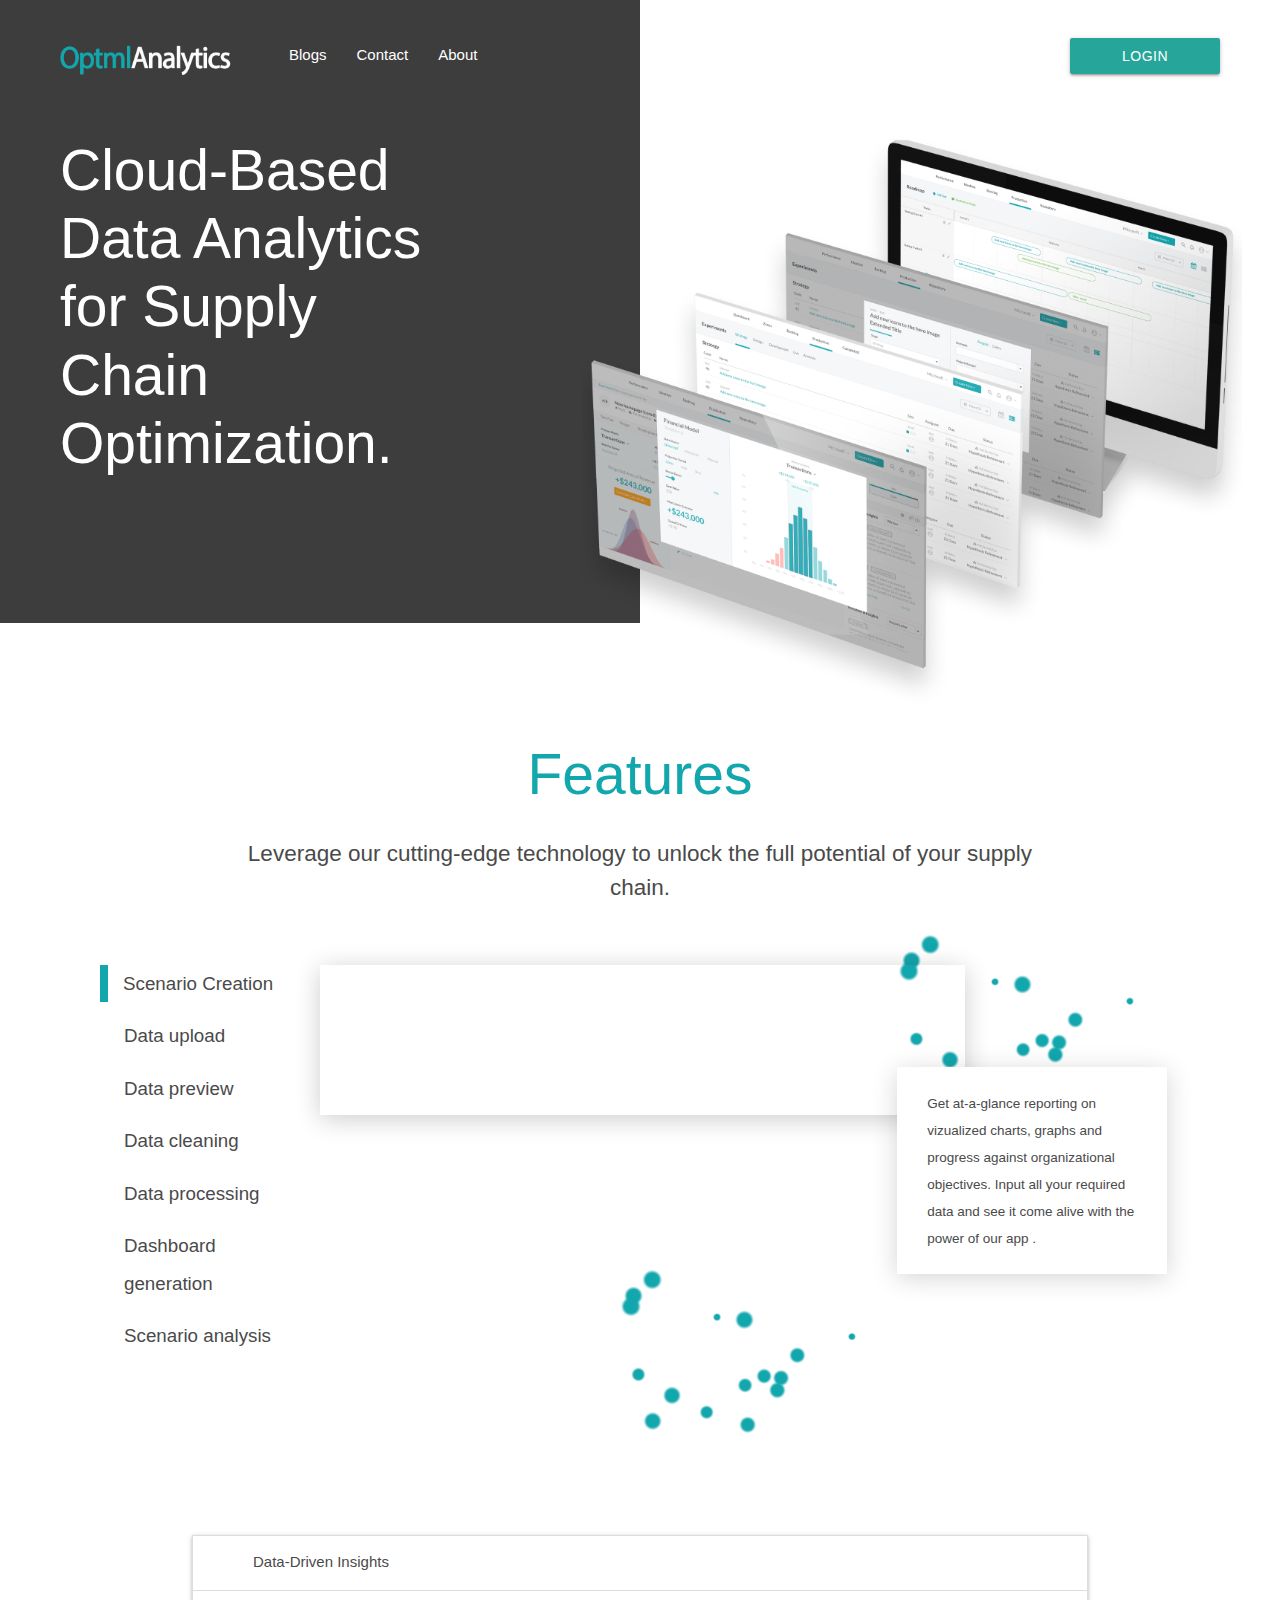
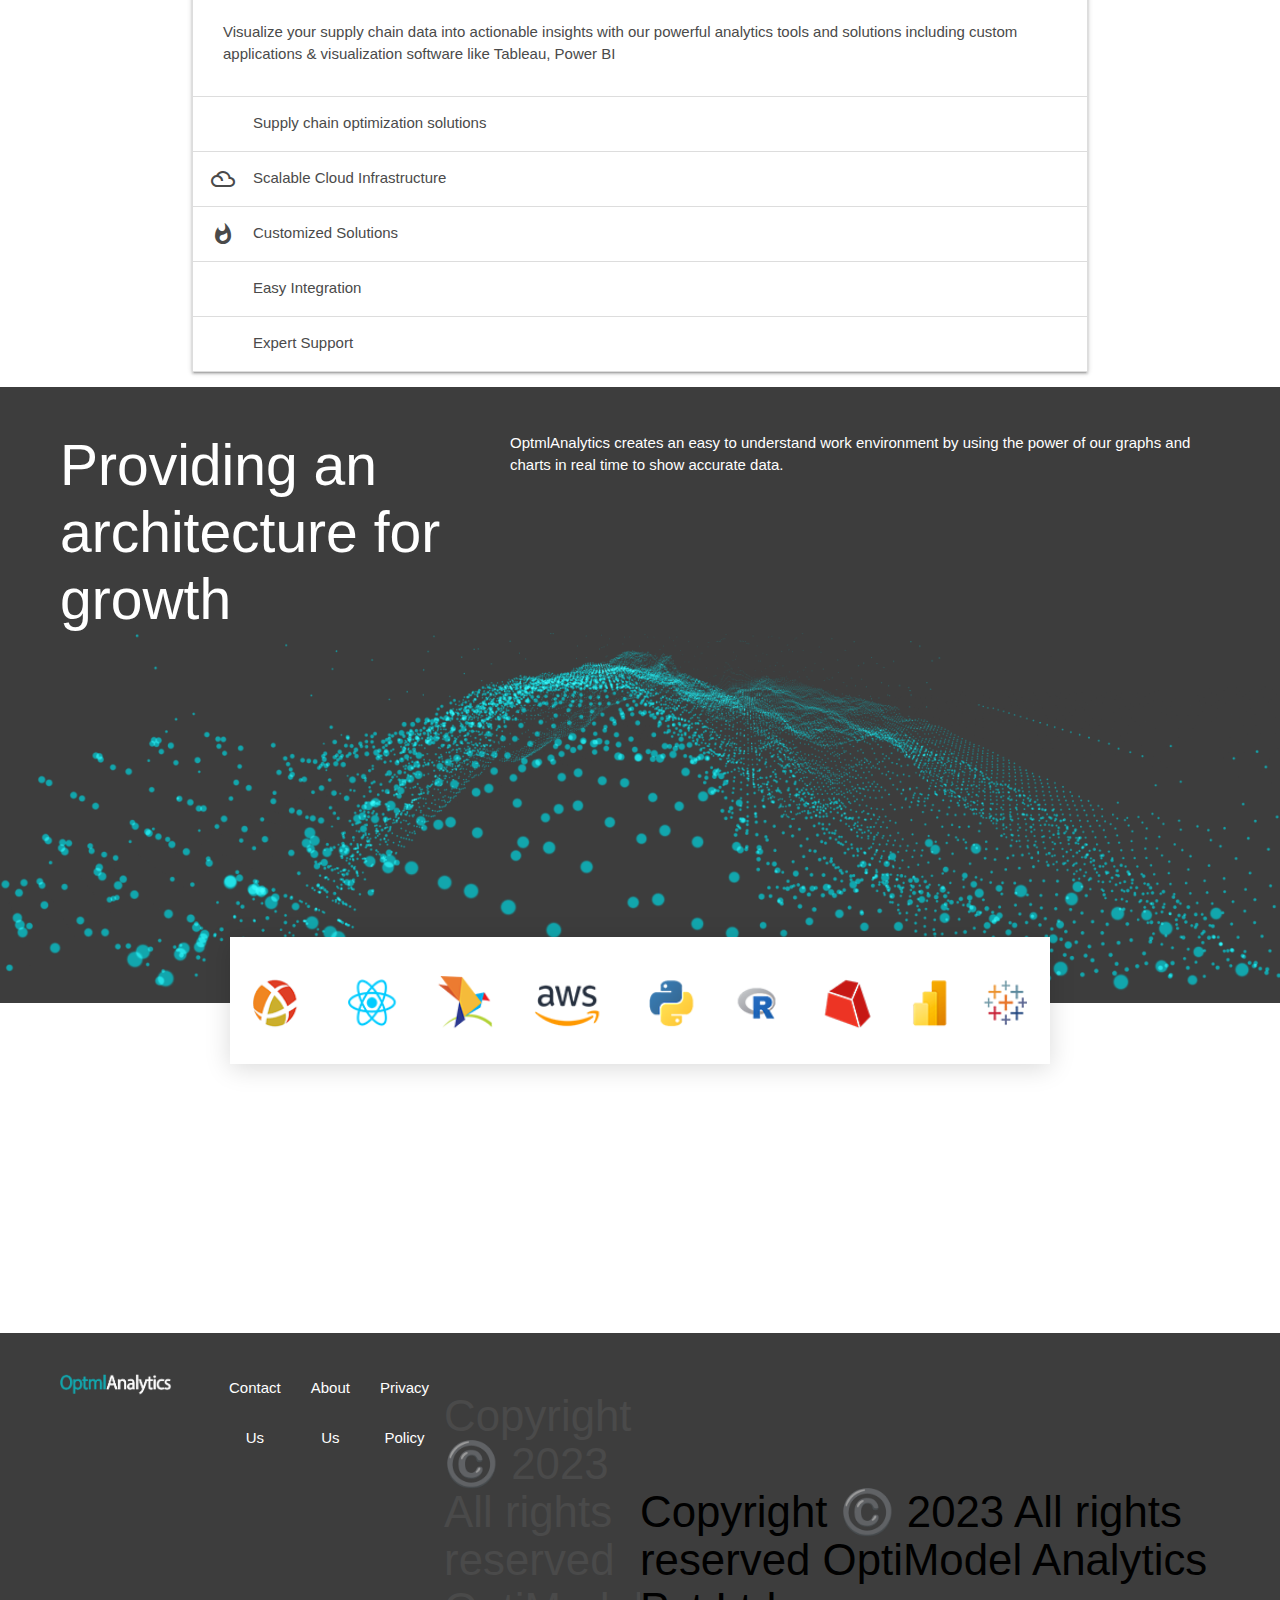
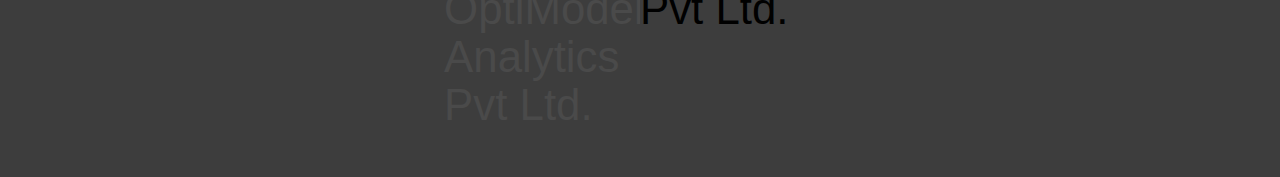
==== commit 434902c3: "Updated website" ====
--- a/index.html
+++ b/index.html
@@ -15,10 +15,12 @@
     <!-- <link rel="shortcut icon" href="" type="image/png"> -->
     <!-- Fonts -->
     <link rel="preconnect" href="https://fonts.googleapis.com/" />
+    <link href="https://fonts.googleapis.com/css?family=Open+Sans:300i,400" rel="stylesheet">
     <link
       href="https://fonts.googleapis.com/icon?family=Material+Icons"
       rel="stylesheet"
     />
+    
     <!-- <link
       type="text/css"
       rel="stylesheet"
@@ -38,11 +40,15 @@
       rel="stylesheet"
       href="./Conversion optimization project management loved by CRO and project managers_files/app.css"
     />
+    <!-- <link
+      rel="stylesheet"
+      href="./Conversion optimization project management loved by CRO and project managers_files/css5.css"
+    /> -->
     <link
       rel="stylesheet"
       href="./Conversion optimization project management loved by CRO and project managers_files/index.css"
     />
-
+    <link rel="stylesheet" href="https://maxcdn.bootstrapcdn.com/font-awesome/4.7.0/css/font-awesome.min.css">
     <!-- Compiled and minified CSS -->
     <link
       rel="stylesheet"
@@ -93,7 +99,7 @@
           <div class="lm-menu__left">
             <div class="lm-menu__left__inner">
               <a
-                href="http://localhost:3000/"
+                href="https://www.optmlanalytics.com/"
                 aria-current="page"
                 class="lm-menu__item logo logo-header router-link-exact-active router-link-active"
                 ><img
@@ -103,15 +109,15 @@
                   width="172"
               /></a>
               <a
-                href="./blog-template.html"
+                href="./blogs/blog.html"
                 aria-current="page"
-                class="lm-menu__item hover-underline router-link-exact-active router-link-active underline"
+                class="lm-menu__item hover-underline"
                 >Blogs</a
               >
               <a
                 href="./register/Login.html"
                 aria-current="page"
-                class="lm-menu__item hover-underline router-link-exact-active router-link-active underline"
+                class="lm-menu__item hover-underline"
                 >Contact Us</a
               >
               <a
@@ -160,7 +166,7 @@
                   </ul>
                 </li>
                 <li>
-                  <a href="./register/Login.html"
+                  <a href="./blogs/blog.html"
                     ><i class="material-icons">draw</i>Blogs</a
                   >
                 </li>
@@ -213,7 +219,10 @@
             </div>
             <div class="lm-menu__right__inner">
               <div class="lm-menu__item">
-                <a class="btn" href="http://localhost:3000/" role="button"
+                <a
+                  class="btn"
+                  href="https://app.optmlanalytics.com/"
+                  role="button"
                   >Login</a
                 >
               </div>
@@ -420,9 +429,71 @@
               </div>
               <div class="collapsible-body">
                 <span
-                  >Transform your supply chain data into actionable insights
-                  with our powerful analytics tools and solutions.</span
+                  >Visualize your supply chain data into actionable insights with our powerful analytics tools and solutions including custom applications & visualization software like Tableau, Power BI
+                  </span
                 >
+              </div>
+            </li>
+            <li>
+              <div class="collapsible-header">
+                <i class="material-icons">inventory</i>Supply chain optimization solutions
+              </div>
+              <div class="collapsible-body">
+                <span
+                  >Transform your supply chain using our custom optimization algorithms & industry leading solutions & solvers like llamasoft, AIMMS, Anylogistix, Gurobi, CPLEX</span
+                >
+                <!-- <div class="container2">
+          <div class="card2">
+            <h3 class="title2">Lamasoft</h3>
+            <div class="bar2">
+              <div class="emptybar2"></div>
+              <div class="filledbar2"></div>
+            </div>
+            <div class="circle2">
+              <img height="200rem" width="200rem" src="../OptmlAnalytics/img/My project.png"></img>
+              <circle class="stroke2" cx="60" cy="60" r="50"/>
+            
+            </div>
+          </div>
+          <div class="card2">
+            <h3 class="title2">AIMMS</h3>
+            <div class="bar2">
+              <div class="emptybar2"></div>
+              <div class="filledbar2"></div>
+            </div>
+            <div class="circle2">
+              <img height="120rem" width="120rem" src="../OptmlAnalytics/img/logo-aimms--inverted.svg"></img>
+              <circle class="stroke2" cx="60" cy="60" r="50"/>
+            </svg>
+            </div>
+          </div>
+          <div class="card2">
+            <h3 class="title2">Anylogistix</h3>
+            <div class="bar2">
+              <div class="emptybar2"></div>
+              <div class="filledbar2"></div>
+            </div>
+            <div class="circle2">
+              <img height="120rem" width="120rem" src="../OptmlAnalytics/img/asdasdasdasdas-removebg-preview.png"></img>
+              <circle class="stroke2" cx="60" cy="60" r="50"/>
+            </svg>
+            </div>
+          </div>
+          <div class="card2">
+            <h3 class="title2">Gurobi</h3>
+            <div class="bar2">
+              <div class="emptybar2"></div>
+              <div class="filledbar2"></div>
+            </div>
+            <div class="circle2">
+              <img height="120rem" width="120rem" src="../OptmlAnalytics/img/15114496.png"></img>
+              <circle class="stroke2" cx="60" cy="60" r="50"/>
+            </svg>
+            </div>
+          </div>
+        </div> -->
+        
+
               </div>
             </li>
             <li>
@@ -494,30 +565,22 @@
               class="lm-growth__bubbles"
             />
             <img
-              src="./Conversion optimization project management loved by CRO and project managers_files/tommr.png"
+              src="./img/tommr2.png"
               class="lm-growth__logos"
             />
           </div>
-
-          <!-- <div class="carousel carousel-slider">
-            <a class="carousel-item"
-              ><img src="../../../Pictures/1.png" alt=""
-            /></a>
-            <a class="carousel-item"
-              ><img src="../../../Pictures/2.png" alt=""
-            /></a>
-            <a class="carousel-item"
-              ><img src="../../../Pictures/3.png" alt=""
-            /></a>
-            <a class="carousel-item"
-              ><img src="../../../Pictures/4.png" alt=""
-            /></a>
-            <a class="carousel-item"
-              ><img src="../../../Pictures/5.png" alt=""
-            /></a>
-          </div> -->
-        </div>
-        <div class="lm-testimonial">
+        </div>
+        
+          
+        
+        
+        
+        
+
+        <!-- <div class="lm-testimonial">
+          
+          
+          <!-- <p class="credit">by<span><a href="http://www.albertohartzet.com" target="_blank">Alberto Hartzet</a></span></p>
           <p class="lm-testimonial__subheader">
             OptmlAnalytics takes already established data analytis tools to
             another level, Our web app crunches data in real time to give you
@@ -532,7 +595,7 @@
             src="./Conversion optimization project management loved by CRO and project managers_files/bubbles-testimonial.png"
             class="lm-testimonial__bubbles"
           />
-        </div>
+        </div> -->
         <div class="el-dialog__wrapper video-dialog" style="display: none">
           <div
             role="dialog"
@@ -561,7 +624,7 @@
               href="#"
               aria-current="page"
               class="lm-menu__item logo logo-header router-link-exact-active router-link-active"
-              ><img
+              ><img class="ggss2"
                 src="./Conversion optimization project management loved by CRO and project managers_files/ong.png"
                 alt="OptmlAnalytics Logo"
                 title="OptmlAnalytics logo"
@@ -578,15 +641,19 @@
               class="lm-menu__item hover-underline"
               >About Us</a
             >
-            <!--<a href="#" class="lm-menu__item hover-underline">Privacy</a>-->
+            <a href="./Privacy policy/Privacy-Policy.html" class="lm-menu__item hover-underline">Privacy Policy</a>
+            
+            <h3 class="texttme2">Copyright ©️ 2023 All rights reserved OptiModel Analytics Pvt Ltd.</h3>
           </div>
         </div>
         <div class="lm-menu__right b-gray">
           <div class="lm-menu__right__inner">
-            <!-- <h3>copyright@2022</h3> -->
-            <div class="lm-menu__item">
-              <a href="http://localhost:3000/" class="btn">Login</a>
-            </div>
+            
+            
+            <h3 class="texttme">Copyright ©️ 2023 All rights reserved OptiModel Analytics Pvt Ltd.</h3>
+            <!-- <div class="lm-menu__item">
+              <a href="https://app.optmlanalytics.com/" class="btn">Login</a>
+            </div> -->
           </div>
         </div>
       </div>
@@ -594,6 +661,7 @@
 
     <!-- Compiled and minified JavaScript -->
     <script src="https://cdnjs.cloudflare.com/ajax/libs/materialize/1.0.0/js/materialize.min.js"></script>
+    <script src="https://code.jquery.com/jquery-2.2.4.min.js"></script>
     <!-- <script type="text/javascript" src="js/materialize.min.js"></script> -->
     <script>
       document.addEventListener("DOMContentLoaded", function () {
@@ -601,6 +669,29 @@
         M.Collapsible.init(collapse);
       });
     </script>
+    <!-- <script>
+      $('.slide-nav').on('click', function(e) {
+  e.preventDefault();
+  // get current slide
+  var current = $('.flex--active').data('slide'),
+    // get button data-slide
+    next = $(this).data('slide');
+
+  $('.slide-nav').removeClass('active');
+  $(this).addClass('active');
+
+  if (current === next) {
+    return false;
+  } else {
+    $('.slider__warpper').find('.flex__container[data-slide=' + next + ']').addClass('flex--preStart');
+    $('.flex--active').addClass('animate--end');
+    setTimeout(function() {
+      $('.flex--preStart').removeClass('animate--start flex--preStart').addClass('flex--active');
+      $('.animate--end').addClass('animate--start').removeClass('animate--end flex--active');
+    }, 800);
+  }
+});
+    </script> -->
     <!-- <script>
       document.addEventListener("DOMContentLoaded", function () {
         var crousel1 = document.querySelectorAll(".carousel");
--- a/Conversion optimization project management loved by CRO and project managers_files/css5.css
+++ b/Conversion optimization project management loved by CRO and project managers_files/css5.css
@@ -0,0 +1,64 @@
+/* @import url("//maxcdn.bootstrapcdn.com/font-awesome/4.3.0/css/font-awesome.min.css"); */
+
+/* body { background-color: #eee; } */
+
+.footer-social-links{
+    font-size: 14px;
+  text-align: center;
+  margin-top: 20%;
+}
+.footer-social-links a{
+    width: 25px;
+    height: 25px;
+    line-height: 25px !important;
+    position: relative;
+    margin: 0 5px;
+    text-align: center;
+    display: inline-block;
+    color: #111;
+    
+    -webkit-transition: all 0.27s cubic-bezier(0.300, 0.100, 0.580, 1.000);  
+    -moz-transition: all 0.27s cubic-bezier(0.300, 0.100, 0.580, 1.000); 
+    -o-transition: all 0.27s cubic-bezier(0.300, 0.100, 0.580, 1.000);
+    -ms-transition: all 0.27s cubic-bezier(0.300, 0.100, 0.580, 1.000); 
+    transition: all 0.27s cubic-bezier(0.300, 0.100, 0.580, 1.000);
+}
+.footer-social-links a i,
+.footer-social-links a span{
+    position: relative;
+    top: 2px;
+    left: 1px; 
+}
+.footer-social-links a:before{
+    content: "";
+    display: inline-block;
+    width: 100%;
+    height: 100%;
+    position: absolute;
+    top: 0;
+    left: 0;
+    border: 1px solid #111;
+    
+    -webkit-border-radius: 2px;
+    -moz-border-radius: 2px;
+    border-radius: 2px;
+    
+    -webkit-transform: rotate(45deg);
+    -moz-transform: rotate(45deg);
+    -o-transform: rotate(45deg);
+    -ms-transform: rotate(45deg);
+    transform: rotate(45deg);
+    
+    -webkit-transition: all 0.27s cubic-bezier(0.300, 0.100, 0.580, 1.000);  
+    -moz-transition: all 0.27s cubic-bezier(0.300, 0.100, 0.580, 1.000); 
+    -o-transition: all 0.27s cubic-bezier(0.300, 0.100, 0.580, 1.000);
+    -ms-transition: all 0.27s cubic-bezier(0.300, 0.100, 0.580, 1.000); 
+    transition: all 0.27s cubic-bezier(0.300, 0.100, 0.580, 1.000);
+    
+}
+.footer-social-links a:hover{
+    color: #fff;
+}
+.footer-social-links a:hover:before{
+    background: #111;
+}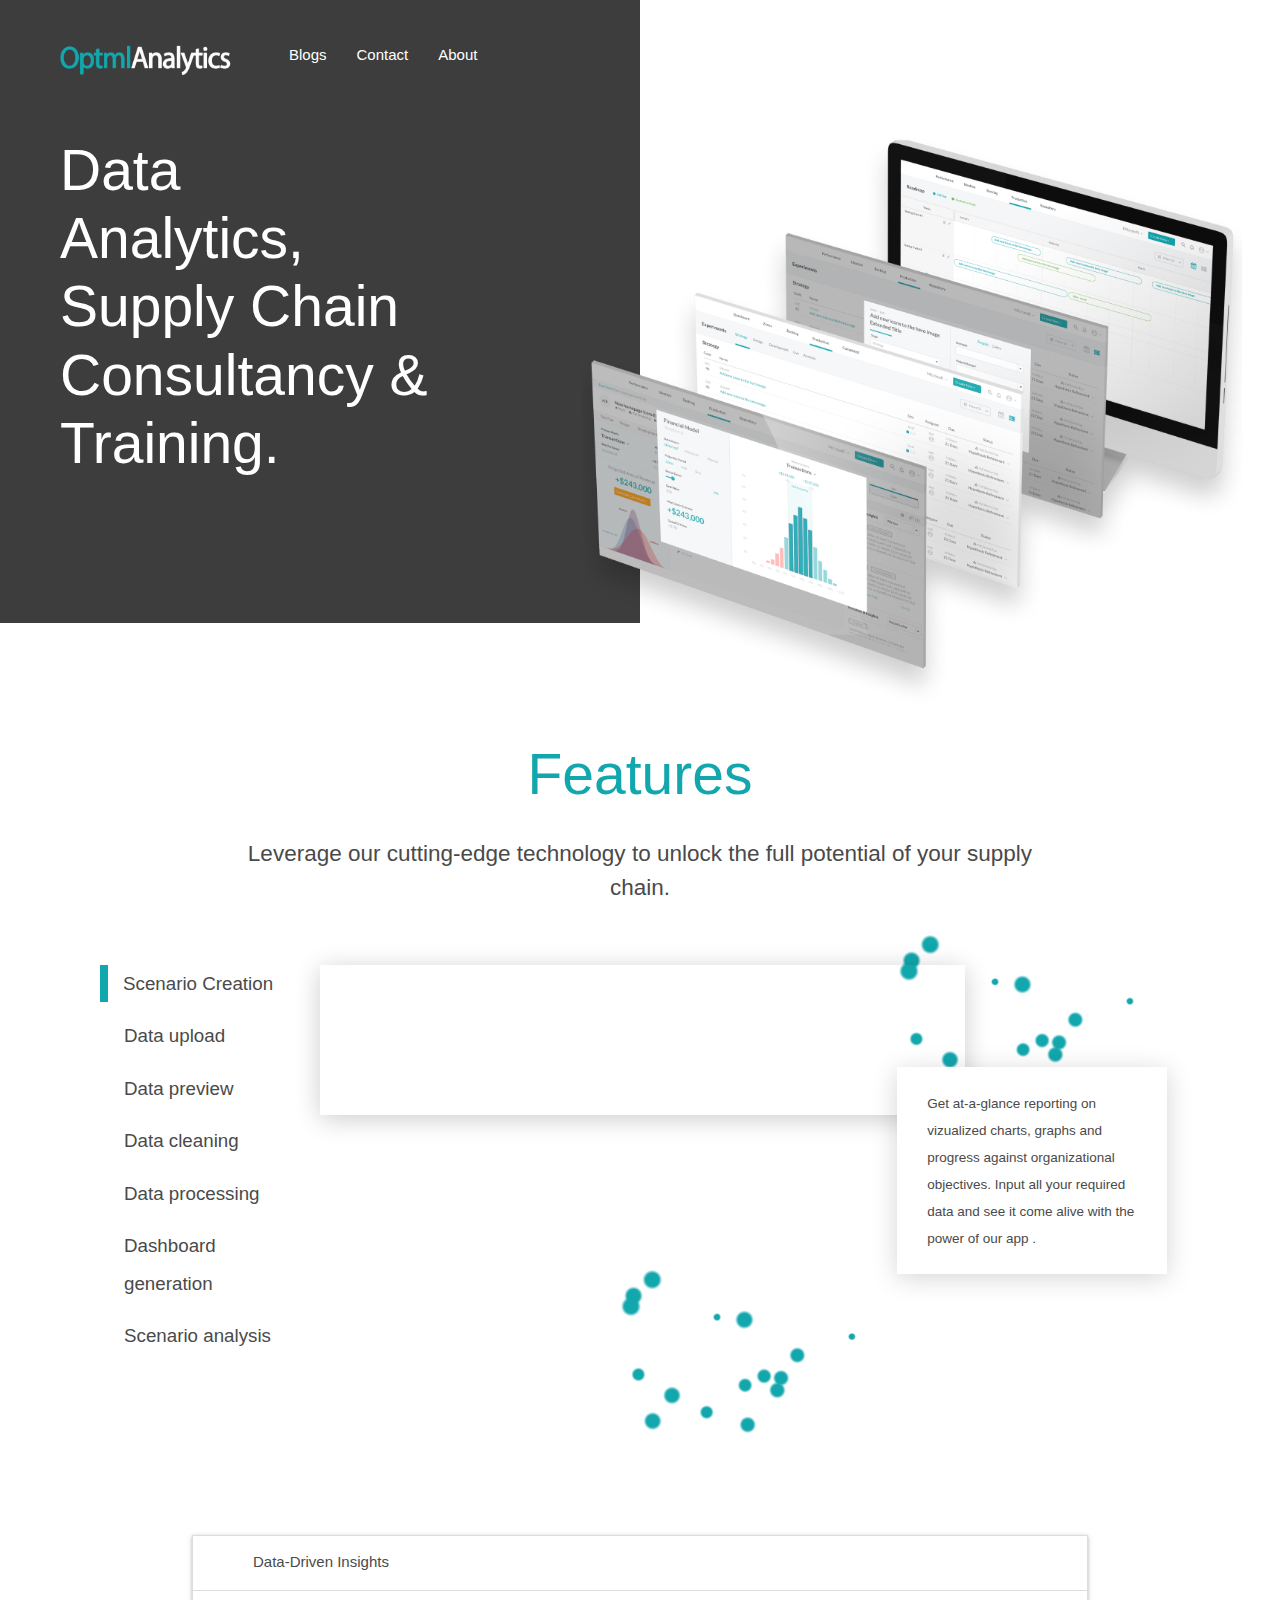
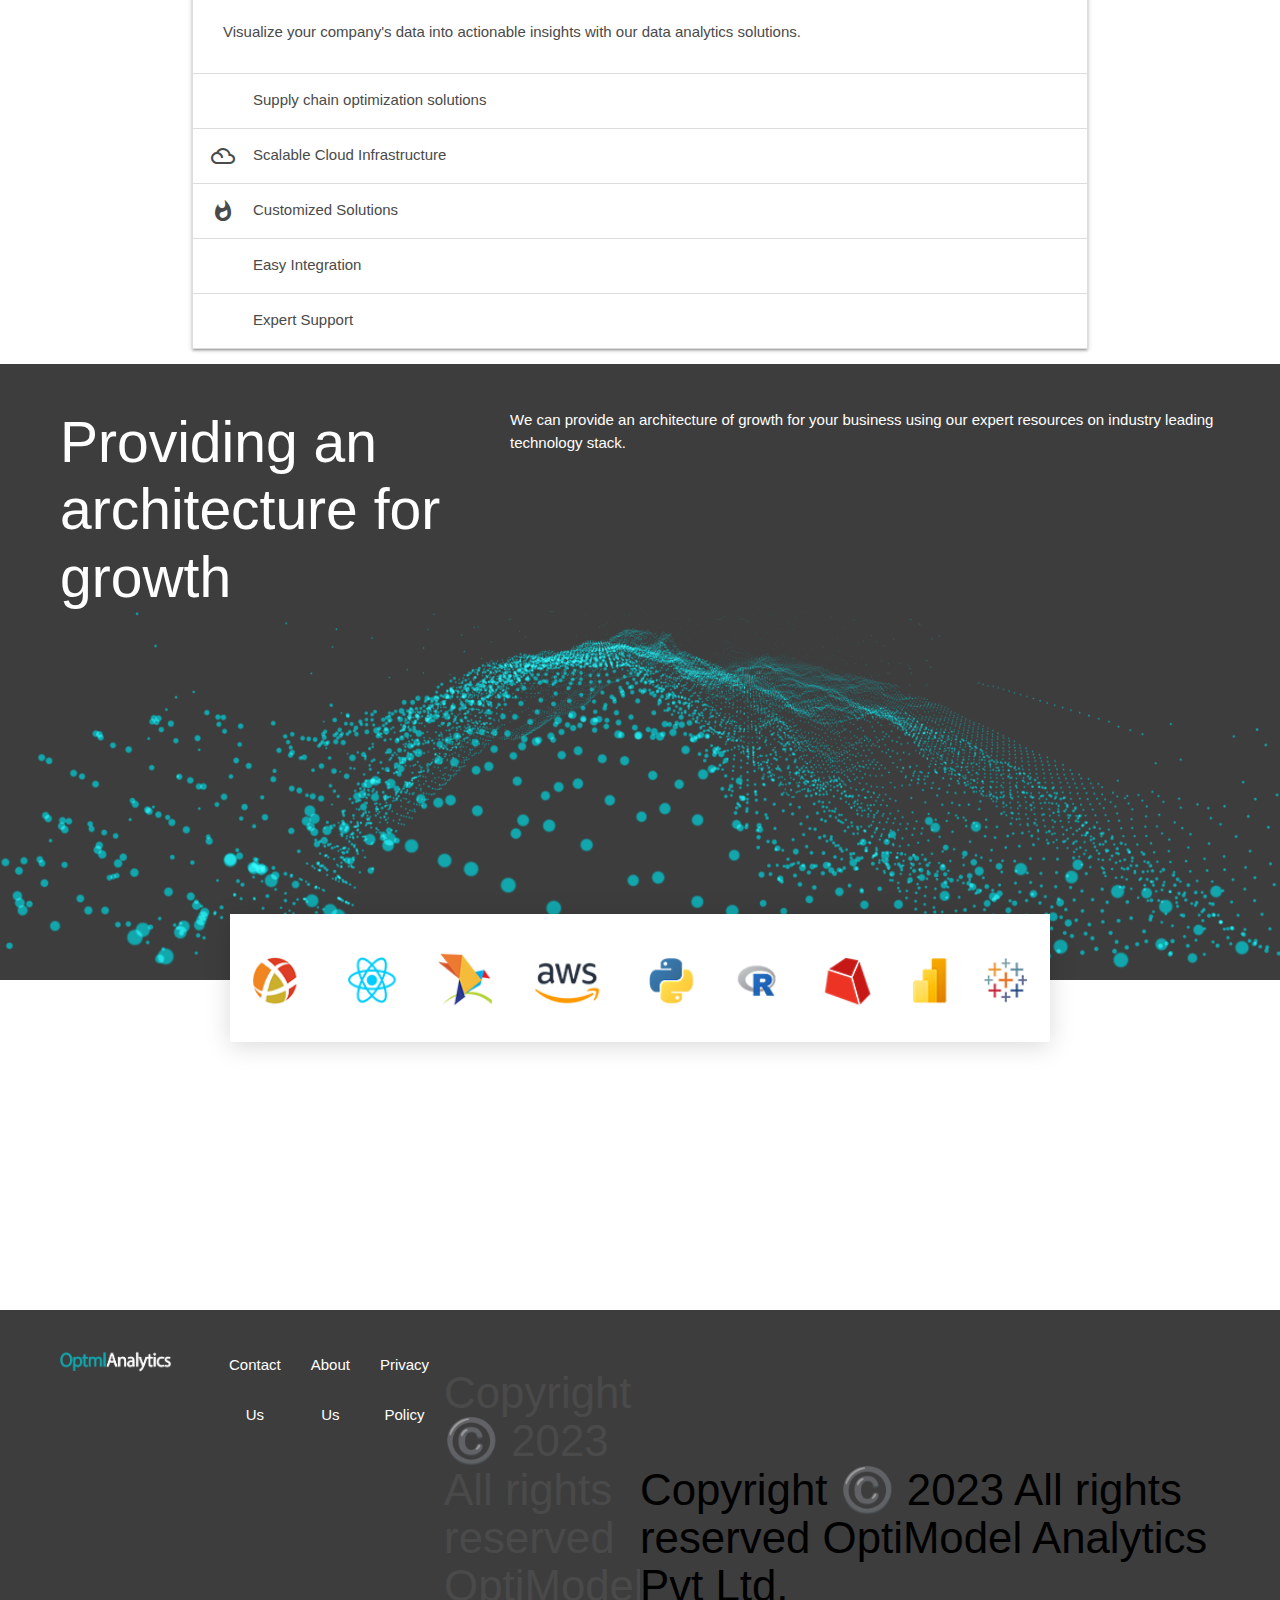
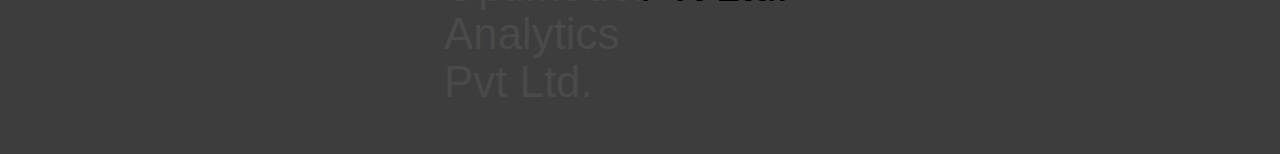
==== commit 4cf02171: "Removed login button" ====
--- a/index.html
+++ b/index.html
@@ -148,7 +148,7 @@
               <ul id="slide-out" class="sidenav">
                 <li class="no-padding">
                   <ul class="collapsible collapsible-accordion">
-                    <li>
+                    <!-- <li>
                       <a class="collapsible-header"
                         >Account<i class="material-icons">arrow_drop_down</i></a
                       >
@@ -162,7 +162,7 @@
                           </li>
                         </ul>
                       </div>
-                    </li>
+                    </li> -->
                   </ul>
                 </li>
                 <li>
@@ -219,12 +219,12 @@
             </div>
             <div class="lm-menu__right__inner">
               <div class="lm-menu__item">
-                <a
+                <!-- <a
                   class="btn"
                   href="https://app.optmlanalytics.com/"
                   role="button"
                   >Login</a
-                >
+                > -->
               </div>
             </div>
           </div>
@@ -234,7 +234,7 @@
         <div class="lm-hero">
           <div class="lm-hero__left">
             <h1 class="lm-hero__header">
-              Cloud-Based Data Analytics for Supply Chain Optimization.
+              Data Analytics, Supply Chain Consultancy & Training.
             </h1>
             <img
               src="./Conversion optimization project management loved by CRO and project managers_files/map-scale.png"
@@ -429,7 +429,7 @@
               </div>
               <div class="collapsible-body">
                 <span
-                  >Visualize your supply chain data into actionable insights with our powerful analytics tools and solutions including custom applications & visualization software like Tableau, Power BI
+                  >Visualize your company's data into actionable insights with our data analytics solutions.
                   </span
                 >
               </div>
@@ -440,7 +440,7 @@
               </div>
               <div class="collapsible-body">
                 <span
-                  >Transform your supply chain using our custom optimization algorithms & industry leading solutions & solvers like llamasoft, AIMMS, Anylogistix, Gurobi, CPLEX</span
+                  >Transform your supply chain using powerful optimization software for optimising manufacturing, distribution, and transportation processes.</span
                 >
                 <!-- <div class="container2">
           <div class="card2">
@@ -503,9 +503,7 @@
               </div>
               <div class="collapsible-body">
                 <span
-                  >Our solutions are built on top of leading cloud platforms,
-                  like AWS and Azure, ensuring seamless scalability and
-                  performance.</span
+                  >We can help you deploy complex analytics solutions on leading cloud platforms like AWS, Azure and GCP.</span
                 >
               </div>
             </li>
@@ -515,9 +513,7 @@
               </div>
               <div class="collapsible-body">
                 <span
-                  >We offer tailor-made solutions using R, Python, SQL, and
-                  other leading technologies to address your unique supply chain
-                  challenges.</span
+                  >We can create tailor-made solutions for business needs.</span
                 >
               </div>
             </li>
@@ -528,9 +524,7 @@
               </div>
               <div class="collapsible-body">
                 <span
-                  >Our solutions are built using popular languages like Python
-                  and Node.js, ensuring easy integration with your existing
-                  systems.</span
+                  >Our solutions can connect with your existing systems through APIs.</span
                 >
               </div>
             </li>
@@ -554,9 +548,7 @@
               <p class="lm-growth__header">
                 Providing an architecture for growth
               </p>
-              OptmlAnalytics creates an easy to understand work environment by
-              using the power of our graphs and charts in real time to show
-              accurate data.
+              We can provide an architecture of growth for your business using our expert resources on industry leading technology stack.
 
               <p class="lm-growth__subheader"></p>
             </div>
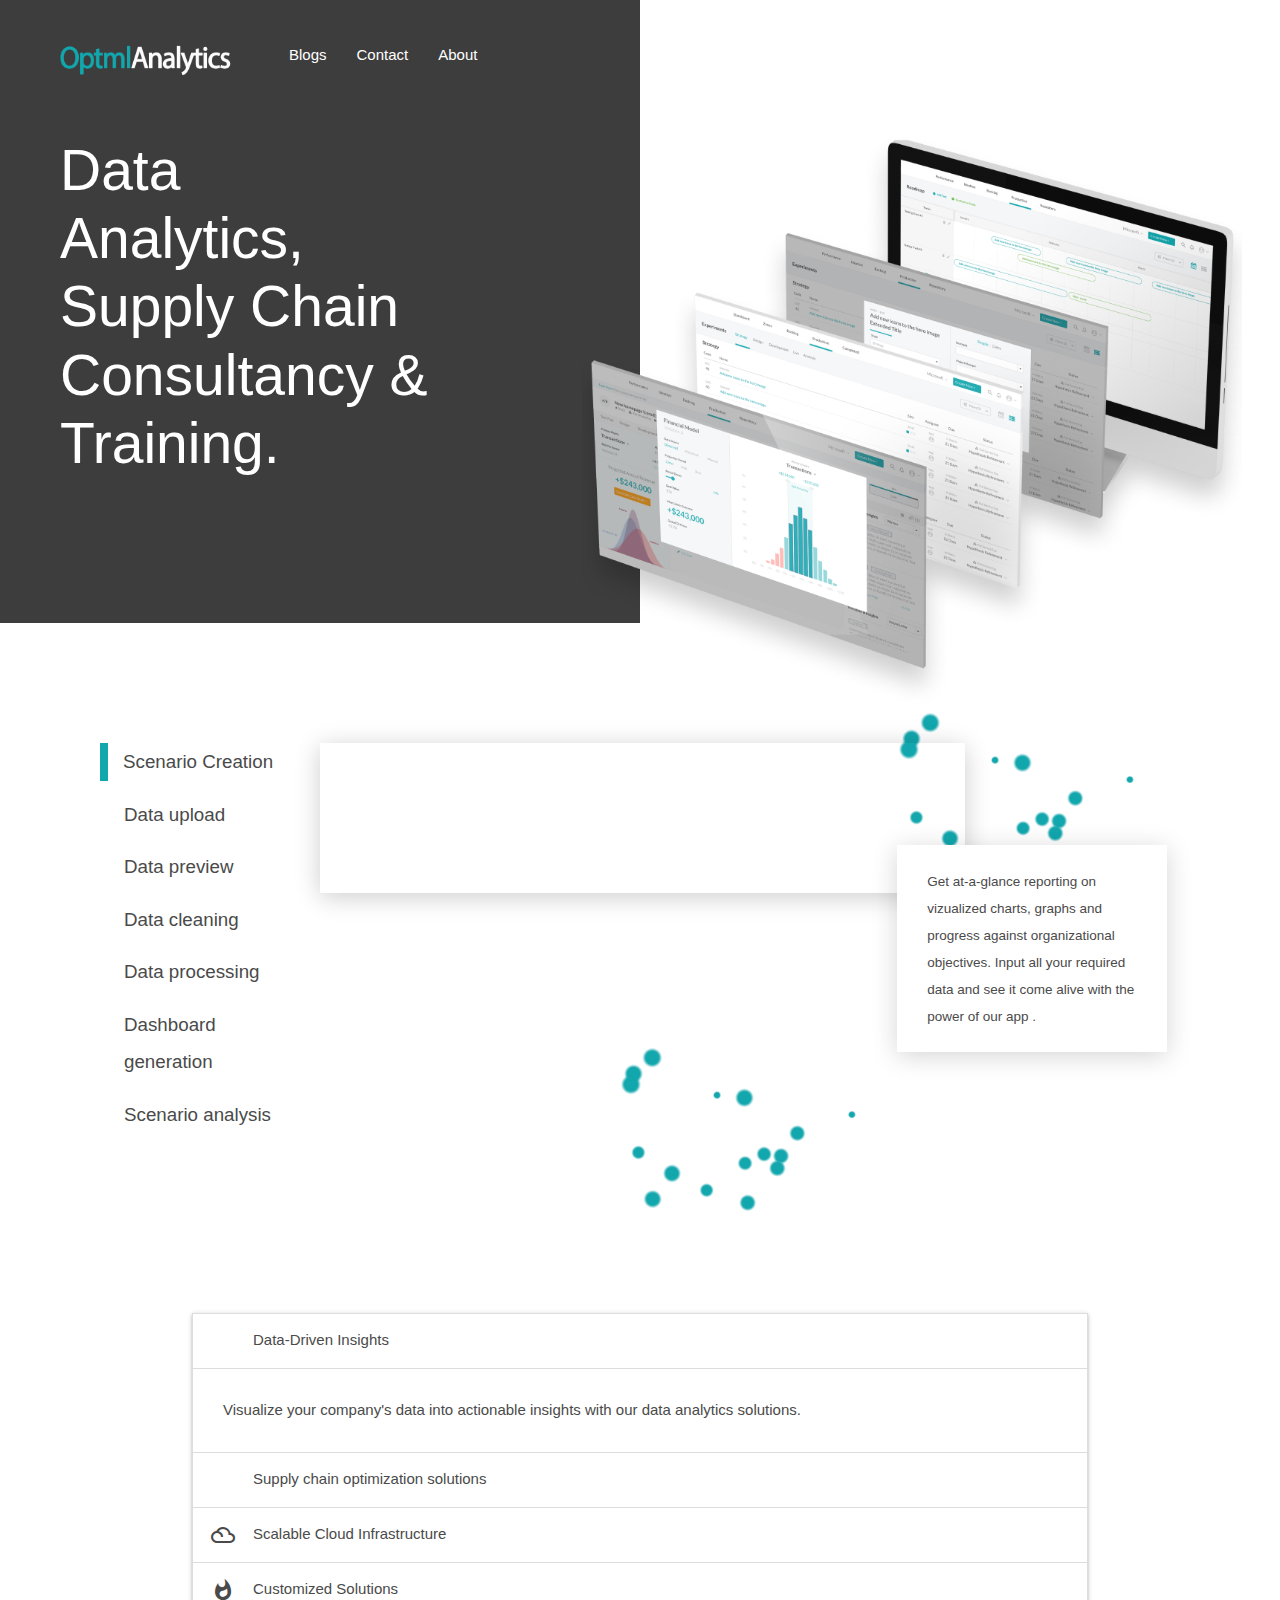
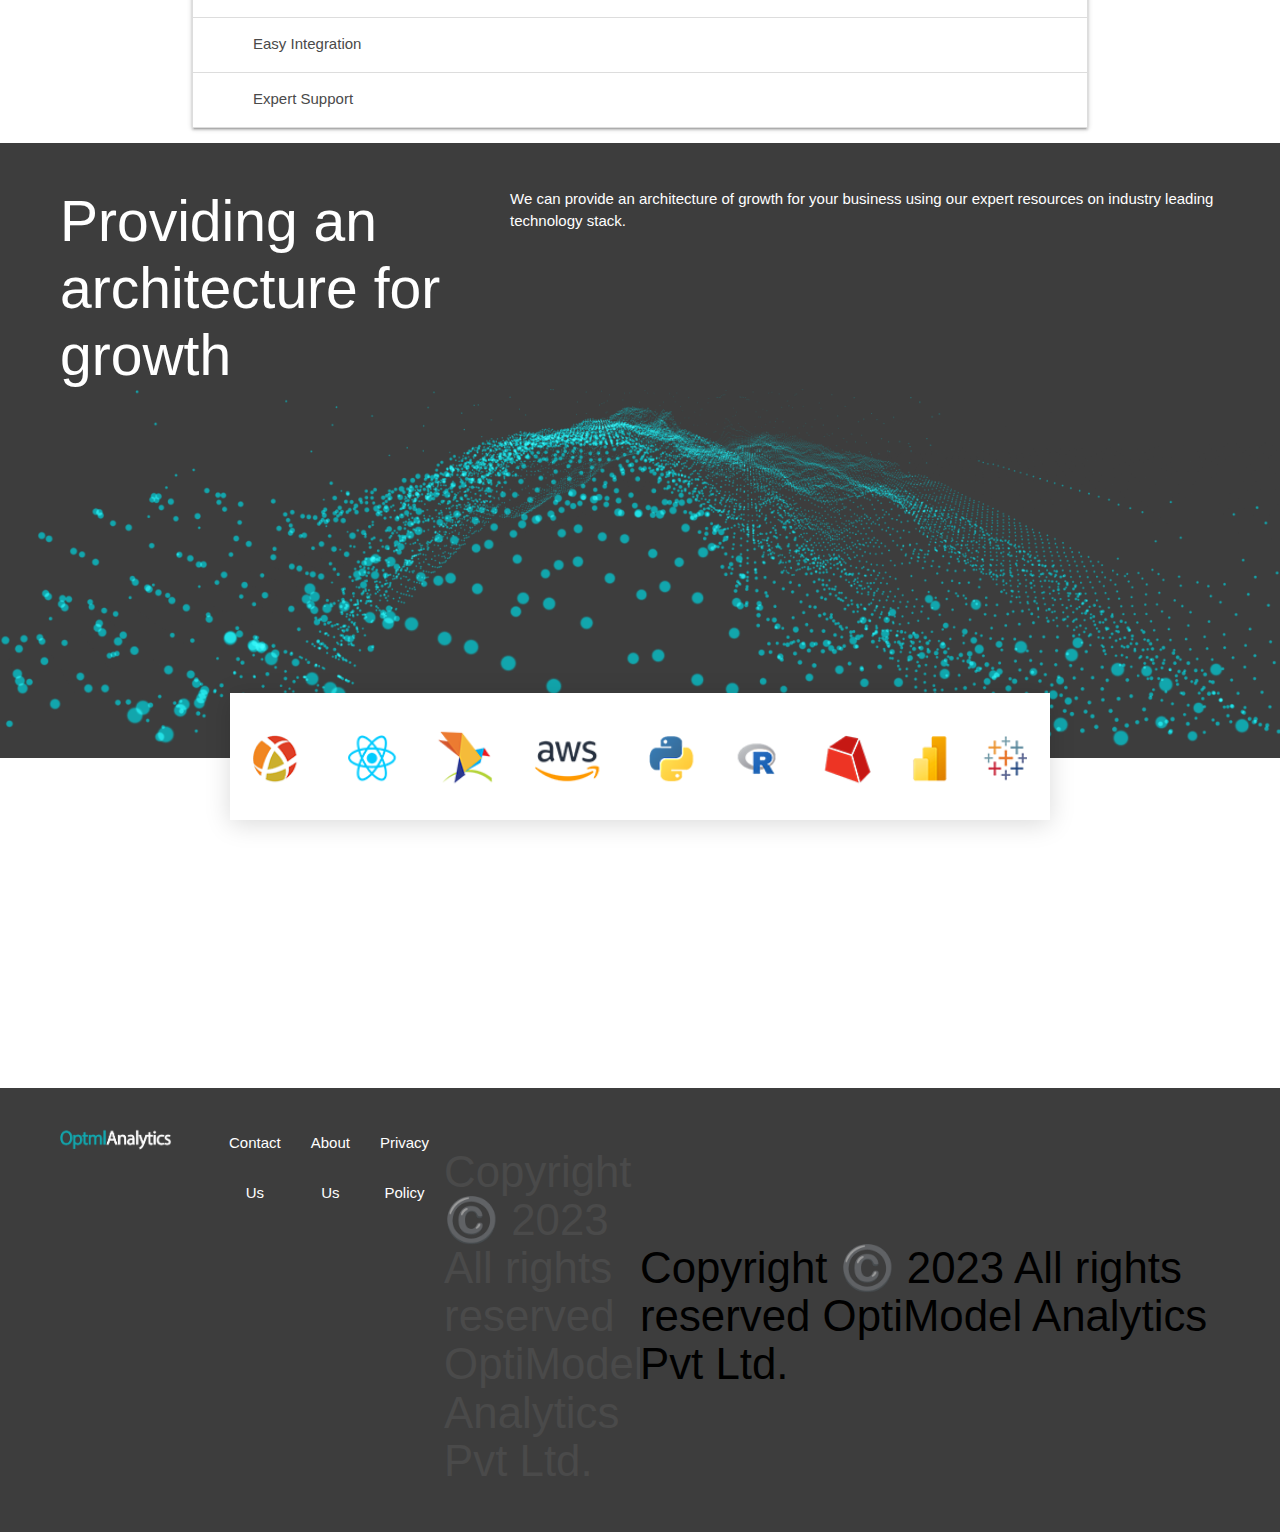
==== commit 54f3b4a8: "removed heading "features"" ====
--- a/index.html
+++ b/index.html
@@ -244,11 +244,11 @@
           </div>
         </div>
         <div class="lm-why">
-          <p class="lm-why__header">Features</p>
+          <!-- <p class="lm-why__header">Features</p>
           <p class="lm-why__subheader">
             Leverage our cutting-edge technology to unlock the full potential of
             your supply chain.
-          </p>
+          </p> -->
         </div>
         <div class="lm-overview">
           <div class="lm-overview__left">
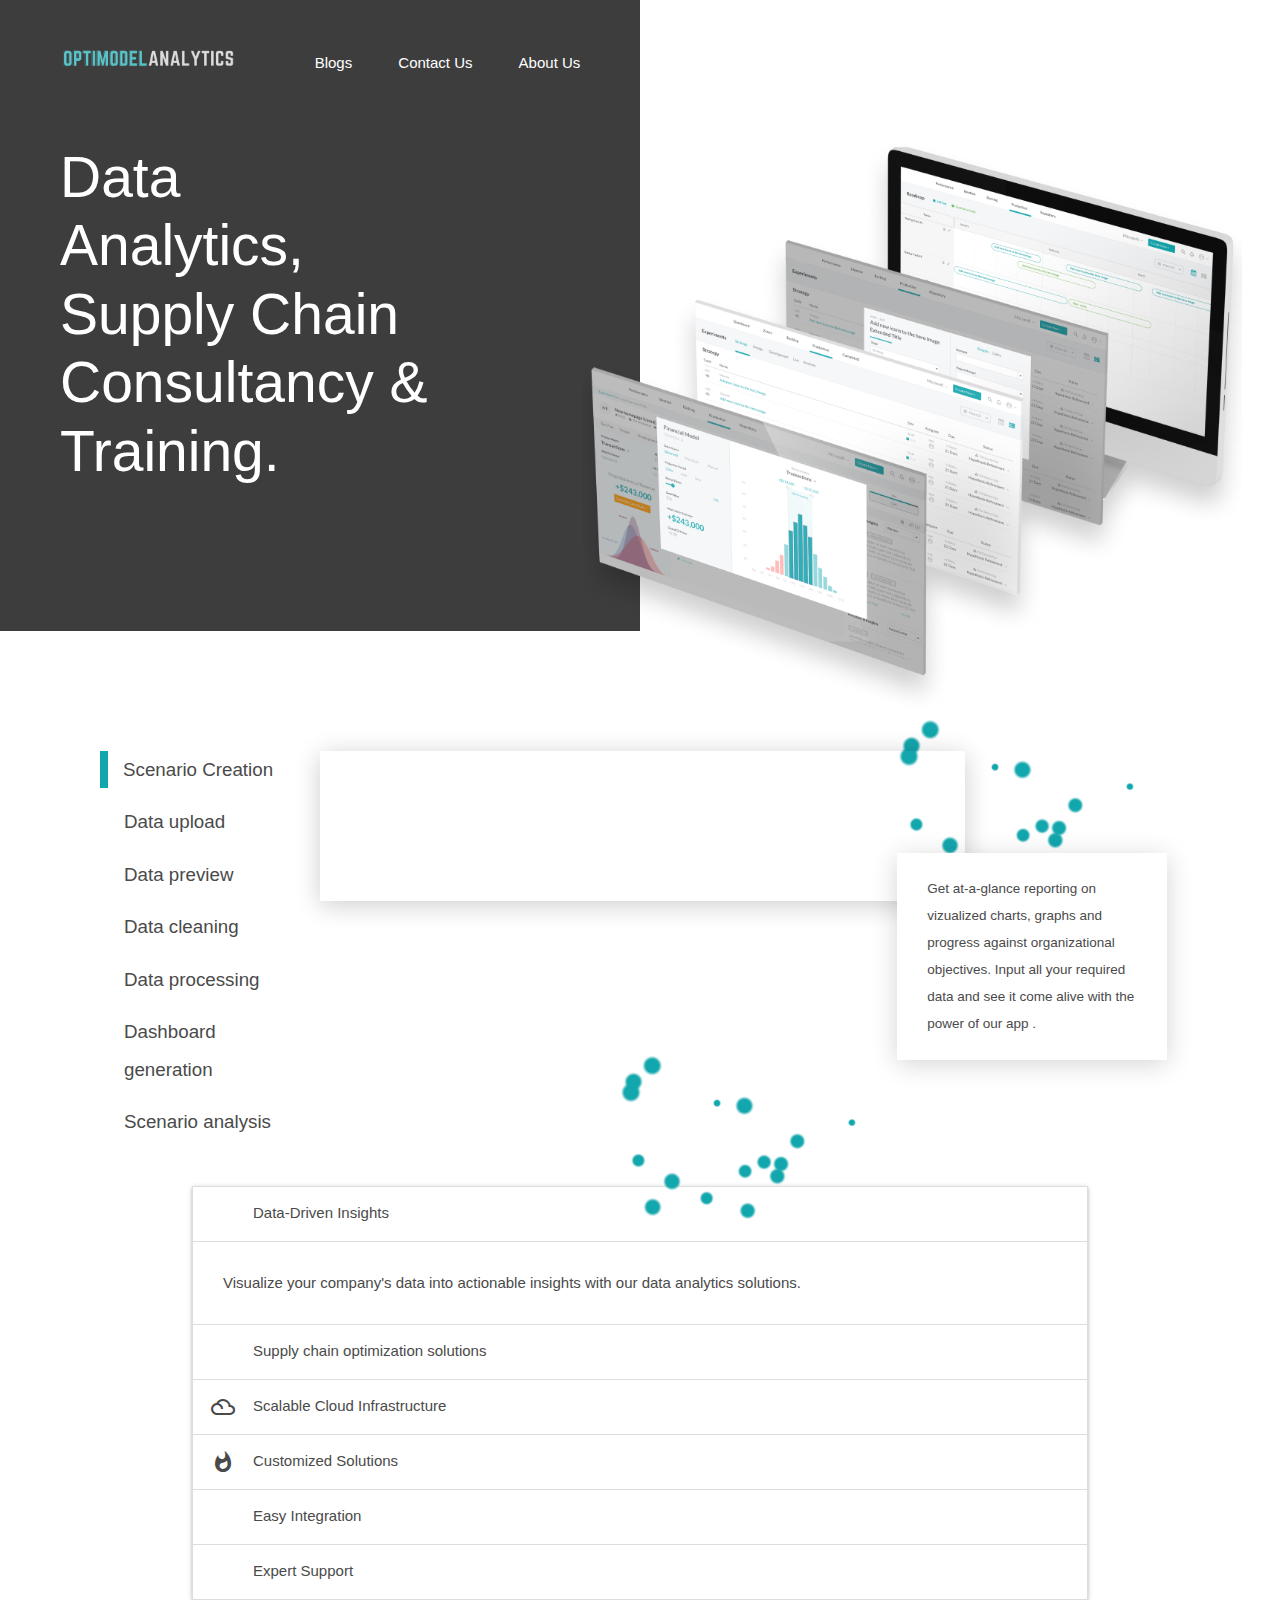
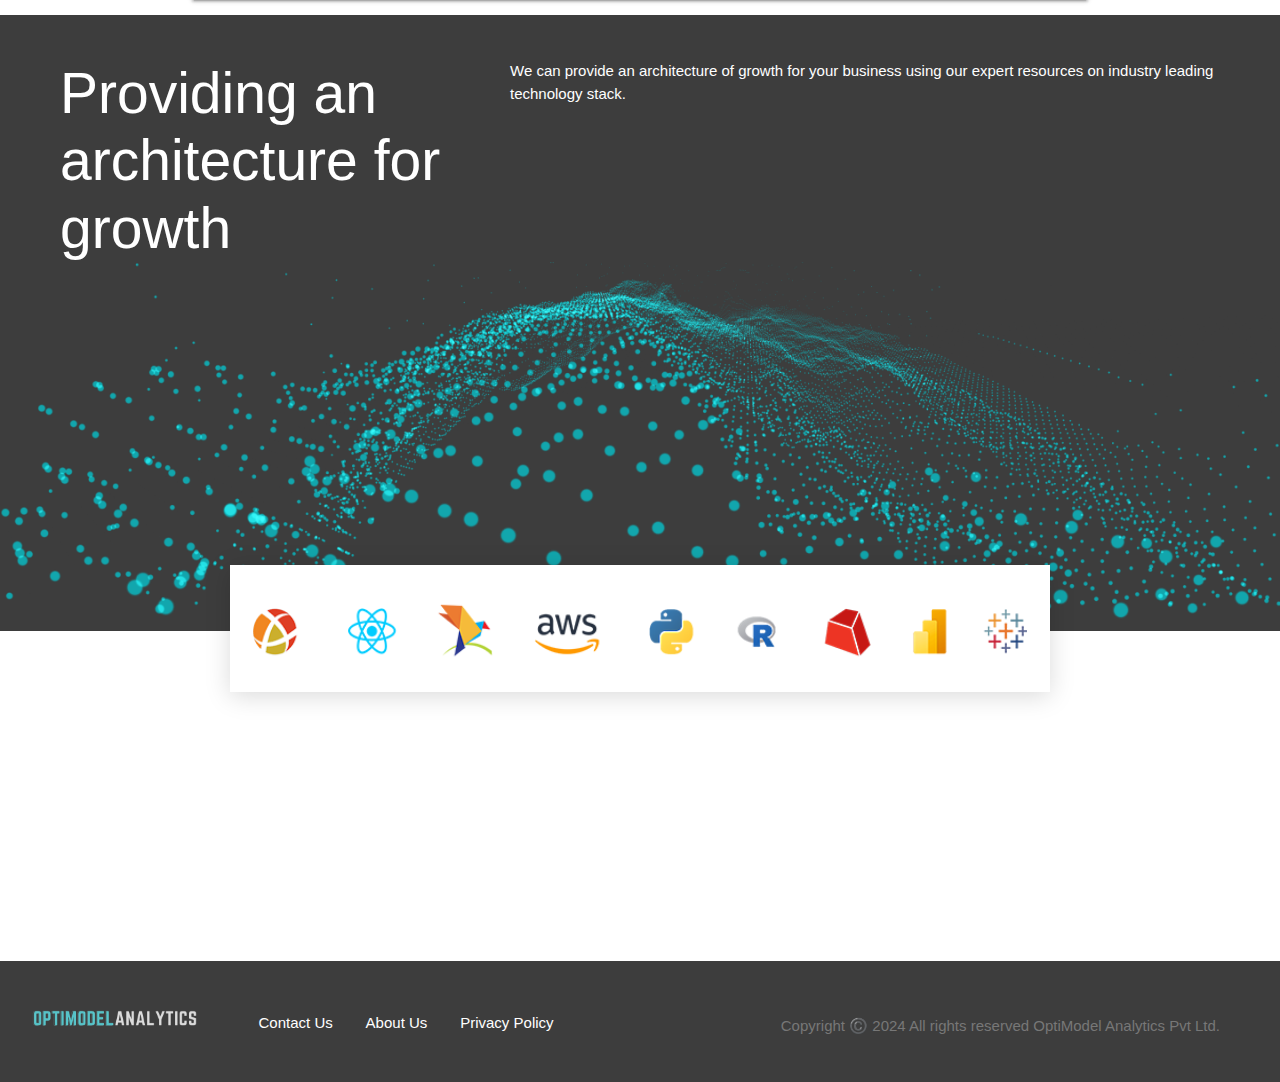
==== commit b8082494: "Opml to Optimodel" ====
--- a/index.html
+++ b/index.html
@@ -99,11 +99,11 @@
           <div class="lm-menu__left">
             <div class="lm-menu__left__inner">
               <a
-                href="https://www.optmlanalytics.com/"
+                href="#"
                 aria-current="page"
                 class="lm-menu__item logo logo-header router-link-exact-active router-link-active"
                 ><img
-                  src="./Conversion optimization project management loved by CRO and project managers_files/ong.png"
+                  src="./Conversion optimization project management loved by CRO and project managers_files/new opml logo.png"
                   alt="map Logo"
                   title="map logo"
                   width="172"
@@ -111,18 +111,18 @@
               <a
                 href="./blogs/blog.html"
                 aria-current="page"
-                class="lm-menu__item hover-underline"
+                class="lm-menu__item hover-underline2nd"
                 >Blogs</a
               >
               <a
                 href="./register/Login.html"
                 aria-current="page"
-                class="lm-menu__item hover-underline"
+                class="lm-menu__item hover-underline2nd"
                 >Contact Us</a
               >
               <a
                 href="./About Us/Details.html"
-                class="lm-menu__item hover-underline"
+                class="lm-menu__item hover-underline2nd"
                 >About Us</a
               >
             </div>
@@ -247,7 +247,7 @@
           <!-- <p class="lm-why__header">Features</p>
           <p class="lm-why__subheader">
             Leverage our cutting-edge technology to unlock the full potential of
-            your supply chain.
+            your supply chain.3T
           </p> -->
         </div>
         <div class="lm-overview">
@@ -377,11 +377,11 @@
             </video>
             <p class="lm-overview__description">
               Say good-bye to a mix of spreadsheets and generic task managers.
-              OptmlAnalytics allows you to keep all of your experiment
+              OptimodelAnalytics allows you to keep all of your experiment
               communication in a central location. <br /><br />
               You can tag your team in comments, assign experiments, track
               activity and staff workload, and store all your experimentation
-              documentation. OptmlAnalytics ensures the entire team stays in the
+              documentation. OptimodelAnalytics ensures the entire team stays in the
               loop.
             </p>
             <img
@@ -404,7 +404,7 @@
             </video>
             <p class="lm-overview__description">
               Start growing your repository of insights and test results. Using
-              OptmlAnalytics's tagging and results management system you can
+              OptimodelAnalytics's tagging and results management system you can
               automatically build a testing repository that is easily searchable
               and useful for both executives and practitioners. <br /><br />
               You can use your repository to onboard new team members, generate
@@ -617,9 +617,9 @@
               aria-current="page"
               class="lm-menu__item logo logo-header router-link-exact-active router-link-active"
               ><img class="ggss2"
-                src="./Conversion optimization project management loved by CRO and project managers_files/ong.png"
-                alt="OptmlAnalytics Logo"
-                title="OptmlAnalytics logo"
+                src="./Conversion optimization project management loved by CRO and project managers_files/new opml logo.png"
+                alt="OptimodelAnalytics Logo"
+                title="OptimodelAnalytics logo"
                 width="112"
             /></a>
             <a
@@ -635,14 +635,14 @@
             >
             <a href="./Privacy policy/Privacy-Policy.html" class="lm-menu__item hover-underline">Privacy Policy</a>
             
-            <h3 class="texttme2">Copyright ©️ 2023 All rights reserved OptiModel Analytics Pvt Ltd.</h3>
+            <h3 class="texttme2">Copyright ©️ 2024 All rights reserved OptiModel Analytics Pvt Ltd.</h3>
           </div>
         </div>
         <div class="lm-menu__right b-gray">
           <div class="lm-menu__right__inner">
             
             
-            <h3 class="texttme">Copyright ©️ 2023 All rights reserved OptiModel Analytics Pvt Ltd.</h3>
+            <h3 class="texttme">Copyright ©️ 2024 All rights reserved OptiModel Analytics Pvt Ltd.</h3>
             <!-- <div class="lm-menu__item">
               <a href="https://app.optmlanalytics.com/" class="btn">Login</a>
             </div> -->
--- a/Conversion optimization project management loved by CRO and project managers_files/app.css
+++ b/Conversion optimization project management loved by CRO and project managers_files/app.css
@@ -1 +1,2053 @@
-.v-modal-enter{animation:v-modal-in .2s ease}.v-modal-leave{animation:v-modal-out .2s ease forwards}@keyframes v-modal-in{0%{opacity:0}}@keyframes v-modal-out{to{opacity:0}}.v-modal{position:fixed;left:0;top:0;width:100%;height:100%;opacity:.5;background:#000}.el-popup-parent--hidden{overflow:hidden}.el-dialog{position:relative;margin:0 auto 50px;background:#fff;border-radius:2px;box-shadow:0 1px 3px rgba(0,0,0,.3);box-sizing:border-box;width:50%}.el-dialog.is-fullscreen{width:100%;margin-top:0;margin-bottom:0;height:100%;overflow:auto}.el-dialog__wrapper{position:fixed;top:0;right:0;bottom:0;left:0;overflow:auto;margin:0}.el-dialog__header{padding:20px 20px 10px}.el-dialog__headerbtn{position:absolute;top:20px;right:20px;padding:0;background:transparent;border:none;outline:none;cursor:pointer;font-size:16px}.el-dialog__headerbtn .el-dialog__close{color:#909399}.el-dialog__headerbtn:focus .el-dialog__close,.el-dialog__headerbtn:hover .el-dialog__close{color:#409eff}.el-dialog__title{line-height:24px;font-size:18px;color:#303133}.el-dialog__body{padding:30px 20px;color:#606266;font-size:14px;word-break:break-all}.el-dialog__footer{padding:10px 20px 20px;text-align:right;box-sizing:border-box}.el-dialog--center{text-align:center}.el-dialog--center .el-dialog__body{text-align:initial;padding:25px 25px 30px}.el-dialog--center .el-dialog__footer{text-align:inherit}.dialog-fade-enter-active{animation:dialog-fade-in .3s}.dialog-fade-leave-active{animation:dialog-fade-out .3s}@keyframes dialog-fade-in{0%{transform:translate3d(0,-20px,0);opacity:0}to{transform:translateZ(0);opacity:1}}@keyframes dialog-fade-out{0%{transform:translateZ(0);opacity:1}to{transform:translate3d(0,-20px,0);opacity:0}}@font-face{font-family:element-icons;src:url(/fonts/vendor/element-theme-chalk/src/element-icons.woff?535877f50039c0cb49a6196a5b7517cd) format("woff"),url(/fonts/vendor/element-theme-chalk/src/element-icons.ttf?732389ded34cb9c52dd88271f1345af9) format("truetype");font-weight:400;font-display:"auto";font-style:normal}[class*=" el-icon-"],[class^=el-icon-]{font-family:element-icons!important;speak:none;font-style:normal;font-weight:400;font-variant:normal;text-transform:none;line-height:1;vertical-align:baseline;display:inline-block;-webkit-font-smoothing:antialiased;-moz-osx-font-smoothing:grayscale}.el-icon-ice-cream-round:before{content:"\E6A0"}.el-icon-ice-cream-square:before{content:"\E6A3"}.el-icon-lollipop:before{content:"\E6A4"}.el-icon-potato-strips:before{content:"\E6A5"}.el-icon-milk-tea:before{content:"\E6A6"}.el-icon-ice-drink:before{content:"\E6A7"}.el-icon-ice-tea:before{content:"\E6A9"}.el-icon-coffee:before{content:"\E6AA"}.el-icon-orange:before{content:"\E6AB"}.el-icon-pear:before{content:"\E6AC"}.el-icon-apple:before{content:"\E6AD"}.el-icon-cherry:before{content:"\E6AE"}.el-icon-watermelon:before{content:"\E6AF"}.el-icon-grape:before{content:"\E6B0"}.el-icon-refrigerator:before{content:"\E6B1"}.el-icon-goblet-square-full:before{content:"\E6B2"}.el-icon-goblet-square:before{content:"\E6B3"}.el-icon-goblet-full:before{content:"\E6B4"}.el-icon-goblet:before{content:"\E6B5"}.el-icon-cold-drink:before{content:"\E6B6"}.el-icon-coffee-cup:before{content:"\E6B8"}.el-icon-water-cup:before{content:"\E6B9"}.el-icon-hot-water:before{content:"\E6BA"}.el-icon-ice-cream:before{content:"\E6BB"}.el-icon-dessert:before{content:"\E6BC"}.el-icon-sugar:before{content:"\E6BD"}.el-icon-tableware:before{content:"\E6BE"}.el-icon-burger:before{content:"\E6BF"}.el-icon-knife-fork:before{content:"\E6C1"}.el-icon-fork-spoon:before{content:"\E6C2"}.el-icon-chicken:before{content:"\E6C3"}.el-icon-food:before{content:"\E6C4"}.el-icon-dish-1:before{content:"\E6C5"}.el-icon-dish:before{content:"\E6C6"}.el-icon-moon-night:before{content:"\E6EE"}.el-icon-moon:before{content:"\E6F0"}.el-icon-cloudy-and-sunny:before{content:"\E6F1"}.el-icon-partly-cloudy:before{content:"\E6F2"}.el-icon-cloudy:before{content:"\E6F3"}.el-icon-sunny:before{content:"\E6F6"}.el-icon-sunset:before{content:"\E6F7"}.el-icon-sunrise-1:before{content:"\E6F8"}.el-icon-sunrise:before{content:"\E6F9"}.el-icon-heavy-rain:before{content:"\E6FA"}.el-icon-lightning:before{content:"\E6FB"}.el-icon-light-rain:before{content:"\E6FC"}.el-icon-wind-power:before{content:"\E6FD"}.el-icon-baseball:before{content:"\E712"}.el-icon-soccer:before{content:"\E713"}.el-icon-football:before{content:"\E715"}.el-icon-basketball:before{content:"\E716"}.el-icon-ship:before{content:"\E73F"}.el-icon-truck:before{content:"\E740"}.el-icon-bicycle:before{content:"\E741"}.el-icon-mobile-phone:before{content:"\E6D3"}.el-icon-service:before{content:"\E6D4"}.el-icon-key:before{content:"\E6E2"}.el-icon-unlock:before{content:"\E6E4"}.el-icon-lock:before{content:"\E6E5"}.el-icon-watch:before{content:"\E6FE"}.el-icon-watch-1:before{content:"\E6FF"}.el-icon-timer:before{content:"\E702"}.el-icon-alarm-clock:before{content:"\E703"}.el-icon-map-location:before{content:"\E704"}.el-icon-delete-location:before{content:"\E705"}.el-icon-add-location:before{content:"\E706"}.el-icon-location-information:before{content:"\E707"}.el-icon-location-outline:before{content:"\E708"}.el-icon-location:before{content:"\E79E"}.el-icon-place:before{content:"\E709"}.el-icon-discover:before{content:"\E70A"}.el-icon-first-aid-kit:before{content:"\E70B"}.el-icon-trophy-1:before{content:"\E70C"}.el-icon-trophy:before{content:"\E70D"}.el-icon-medal:before{content:"\E70E"}.el-icon-medal-1:before{content:"\E70F"}.el-icon-stopwatch:before{content:"\E710"}.el-icon-mic:before{content:"\E711"}.el-icon-copy-document:before{content:"\E718"}.el-icon-full-screen:before{content:"\E719"}.el-icon-switch-button:before{content:"\E71B"}.el-icon-aim:before{content:"\E71C"}.el-icon-crop:before{content:"\E71D"}.el-icon-odometer:before{content:"\E71E"}.el-icon-time:before{content:"\E71F"}.el-icon-bangzhu:before{content:"\E724"}.el-icon-close-notification:before{content:"\E726"}.el-icon-microphone:before{content:"\E727"}.el-icon-turn-off-microphone:before{content:"\E728"}.el-icon-position:before{content:"\E729"}.el-icon-postcard:before{content:"\E72A"}.el-icon-message:before{content:"\E72B"}.el-icon-chat-line-square:before{content:"\E72D"}.el-icon-chat-dot-square:before{content:"\E72E"}.el-icon-chat-dot-round:before{content:"\E72F"}.el-icon-chat-square:before{content:"\E730"}.el-icon-chat-line-round:before{content:"\E731"}.el-icon-chat-round:before{content:"\E732"}.el-icon-set-up:before{content:"\E733"}.el-icon-turn-off:before{content:"\E734"}.el-icon-open:before{content:"\E735"}.el-icon-connection:before{content:"\E736"}.el-icon-link:before{content:"\E737"}.el-icon-cpu:before{content:"\E738"}.el-icon-thumb:before{content:"\E739"}.el-icon-female:before{content:"\E73A"}.el-icon-male:before{content:"\E73B"}.el-icon-guide:before{content:"\E73C"}.el-icon-news:before{content:"\E73E"}.el-icon-price-tag:before{content:"\E744"}.el-icon-discount:before{content:"\E745"}.el-icon-wallet:before{content:"\E747"}.el-icon-coin:before{content:"\E748"}.el-icon-money:before{content:"\E749"}.el-icon-bank-card:before{content:"\E74A"}.el-icon-box:before{content:"\E74B"}.el-icon-present:before{content:"\E74C"}.el-icon-sell:before{content:"\E6D5"}.el-icon-sold-out:before{content:"\E6D6"}.el-icon-shopping-bag-2:before{content:"\E74D"}.el-icon-shopping-bag-1:before{content:"\E74E"}.el-icon-shopping-cart-2:before{content:"\E74F"}.el-icon-shopping-cart-1:before{content:"\E750"}.el-icon-shopping-cart-full:before{content:"\E751"}.el-icon-smoking:before{content:"\E752"}.el-icon-no-smoking:before{content:"\E753"}.el-icon-house:before{content:"\E754"}.el-icon-table-lamp:before{content:"\E755"}.el-icon-school:before{content:"\E756"}.el-icon-office-building:before{content:"\E757"}.el-icon-toilet-paper:before{content:"\E758"}.el-icon-notebook-2:before{content:"\E759"}.el-icon-notebook-1:before{content:"\E75A"}.el-icon-files:before{content:"\E75B"}.el-icon-collection:before{content:"\E75C"}.el-icon-receiving:before{content:"\E75D"}.el-icon-suitcase-1:before{content:"\E760"}.el-icon-suitcase:before{content:"\E761"}.el-icon-film:before{content:"\E763"}.el-icon-collection-tag:before{content:"\E765"}.el-icon-data-analysis:before{content:"\E766"}.el-icon-pie-chart:before{content:"\E767"}.el-icon-data-board:before{content:"\E768"}.el-icon-data-line:before{content:"\E76D"}.el-icon-reading:before{content:"\E769"}.el-icon-magic-stick:before{content:"\E76A"}.el-icon-coordinate:before{content:"\E76B"}.el-icon-mouse:before{content:"\E76C"}.el-icon-brush:before{content:"\E76E"}.el-icon-headset:before{content:"\E76F"}.el-icon-umbrella:before{content:"\E770"}.el-icon-scissors:before{content:"\E771"}.el-icon-mobile:before{content:"\E773"}.el-icon-attract:before{content:"\E774"}.el-icon-monitor:before{content:"\E775"}.el-icon-search:before{content:"\E778"}.el-icon-takeaway-box:before{content:"\E77A"}.el-icon-paperclip:before{content:"\E77D"}.el-icon-printer:before{content:"\E77E"}.el-icon-document-add:before{content:"\E782"}.el-icon-document:before{content:"\E785"}.el-icon-document-checked:before{content:"\E786"}.el-icon-document-copy:before{content:"\E787"}.el-icon-document-delete:before{content:"\E788"}.el-icon-document-remove:before{content:"\E789"}.el-icon-tickets:before{content:"\E78B"}.el-icon-folder-checked:before{content:"\E77F"}.el-icon-folder-delete:before{content:"\E780"}.el-icon-folder-remove:before{content:"\E781"}.el-icon-folder-add:before{content:"\E783"}.el-icon-folder-opened:before{content:"\E784"}.el-icon-folder:before{content:"\E78A"}.el-icon-edit-outline:before{content:"\E764"}.el-icon-edit:before{content:"\E78C"}.el-icon-date:before{content:"\E78E"}.el-icon-c-scale-to-original:before{content:"\E7C6"}.el-icon-view:before{content:"\E6CE"}.el-icon-loading:before{content:"\E6CF"}.el-icon-rank:before{content:"\E6D1"}.el-icon-sort-down:before{content:"\E7C4"}.el-icon-sort-up:before{content:"\E7C5"}.el-icon-sort:before{content:"\E6D2"}.el-icon-finished:before{content:"\E6CD"}.el-icon-refresh-left:before{content:"\E6C7"}.el-icon-refresh-right:before{content:"\E6C8"}.el-icon-refresh:before{content:"\E6D0"}.el-icon-video-play:before{content:"\E7C0"}.el-icon-video-pause:before{content:"\E7C1"}.el-icon-d-arrow-right:before{content:"\E6DC"}.el-icon-d-arrow-left:before{content:"\E6DD"}.el-icon-arrow-up:before{content:"\E6E1"}.el-icon-arrow-down:before{content:"\E6DF"}.el-icon-arrow-right:before{content:"\E6E0"}.el-icon-arrow-left:before{content:"\E6DE"}.el-icon-top-right:before{content:"\E6E7"}.el-icon-top-left:before{content:"\E6E8"}.el-icon-top:before{content:"\E6E6"}.el-icon-bottom:before{content:"\E6EB"}.el-icon-right:before{content:"\E6E9"}.el-icon-back:before{content:"\E6EA"}.el-icon-bottom-right:before{content:"\E6EC"}.el-icon-bottom-left:before{content:"\E6ED"}.el-icon-caret-top:before{content:"\E78F"}.el-icon-caret-bottom:before{content:"\E790"}.el-icon-caret-right:before{content:"\E791"}.el-icon-caret-left:before{content:"\E792"}.el-icon-d-caret:before{content:"\E79A"}.el-icon-share:before{content:"\E793"}.el-icon-menu:before{content:"\E798"}.el-icon-s-grid:before{content:"\E7A6"}.el-icon-s-check:before{content:"\E7A7"}.el-icon-s-data:before{content:"\E7A8"}.el-icon-s-opportunity:before{content:"\E7AA"}.el-icon-s-custom:before{content:"\E7AB"}.el-icon-s-claim:before{content:"\E7AD"}.el-icon-s-finance:before{content:"\E7AE"}.el-icon-s-comment:before{content:"\E7AF"}.el-icon-s-flag:before{content:"\E7B0"}.el-icon-s-marketing:before{content:"\E7B1"}.el-icon-s-shop:before{content:"\E7B4"}.el-icon-s-open:before{content:"\E7B5"}.el-icon-s-management:before{content:"\E7B6"}.el-icon-s-ticket:before{content:"\E7B7"}.el-icon-s-release:before{content:"\E7B8"}.el-icon-s-home:before{content:"\E7B9"}.el-icon-s-promotion:before{content:"\E7BA"}.el-icon-s-operation:before{content:"\E7BB"}.el-icon-s-unfold:before{content:"\E7BC"}.el-icon-s-fold:before{content:"\E7A9"}.el-icon-s-platform:before{content:"\E7BD"}.el-icon-s-order:before{content:"\E7BE"}.el-icon-s-cooperation:before{content:"\E7BF"}.el-icon-bell:before{content:"\E725"}.el-icon-message-solid:before{content:"\E799"}.el-icon-video-camera:before{content:"\E772"}.el-icon-video-camera-solid:before{content:"\E796"}.el-icon-camera:before{content:"\E779"}.el-icon-camera-solid:before{content:"\E79B"}.el-icon-download:before{content:"\E77C"}.el-icon-upload2:before{content:"\E77B"}.el-icon-upload:before{content:"\E7C3"}.el-icon-picture-outline-round:before{content:"\E75F"}.el-icon-picture-outline:before{content:"\E75E"}.el-icon-picture:before{content:"\E79F"}.el-icon-close:before{content:"\E6DB"}.el-icon-check:before{content:"\E6DA"}.el-icon-plus:before{content:"\E6D9"}.el-icon-minus:before{content:"\E6D8"}.el-icon-help:before{content:"\E73D"}.el-icon-s-help:before{content:"\E7B3"}.el-icon-circle-close:before{content:"\E78D"}.el-icon-circle-check:before{content:"\E720"}.el-icon-circle-plus-outline:before{content:"\E723"}.el-icon-remove-outline:before{content:"\E722"}.el-icon-zoom-out:before{content:"\E776"}.el-icon-zoom-in:before{content:"\E777"}.el-icon-error:before{content:"\E79D"}.el-icon-success:before{content:"\E79C"}.el-icon-circle-plus:before{content:"\E7A0"}.el-icon-remove:before{content:"\E7A2"}.el-icon-info:before{content:"\E7A1"}.el-icon-question:before{content:"\E7A4"}.el-icon-warning-outline:before{content:"\E6C9"}.el-icon-warning:before{content:"\E7A3"}.el-icon-goods:before{content:"\E7C2"}.el-icon-s-goods:before{content:"\E7B2"}.el-icon-star-off:before{content:"\E717"}.el-icon-star-on:before{content:"\E797"}.el-icon-more-outline:before{content:"\E6CC"}.el-icon-more:before{content:"\E794"}.el-icon-phone-outline:before{content:"\E6CB"}.el-icon-phone:before{content:"\E795"}.el-icon-user:before{content:"\E6E3"}.el-icon-user-solid:before{content:"\E7A5"}.el-icon-setting:before{content:"\E6CA"}.el-icon-s-tools:before{content:"\E7AC"}.el-icon-delete:before{content:"\E6D7"}.el-icon-delete-solid:before{content:"\E7C9"}.el-icon-eleme:before{content:"\E7C7"}.el-icon-platform-eleme:before{content:"\E7CA"}.el-icon-loading{animation:rotating 2s linear infinite}.el-icon--right{margin-left:5px}.el-icon--left{margin-right:5px}@keyframes rotating{0%{transform:rotate(0deg)}to{transform:rotate(1turn)}}@keyframes stroke{to{stroke-dashoffset:0}}@keyframes scale{0%,to{transform:none}50%{transform:scale3d(1.1,1.1,1)}}@keyframes fill{to{box-shadow:inset 0 0 0 30px #fff}}a:hover{text-decoration:none}body{font-family:Kanit,sans-serif;color:#4a4a4a;margin:0;padding:0}body>div{overflow-x:hidden}p{font-size:1.2rem;line-height:1.8rem;margin:0}.btn{background-color:#12a6ad;border:1px solid transparent;border-radius:36px;color:#fff;cursor:pointer;display:inline-block;font-size:1rem;font-weight:300;line-height:1.6;min-width:10rem;padding:.375rem 0;text-align:center;transition:color .15s ease-in-out,background-color .15s ease-in-out,border-color .15s ease-in-out,box-shadow .15s ease-in-out;-webkit-user-select:none;-moz-user-select:none;user-select:none;vertical-align:middle}.btn:hover{box-shadow:none;text-decoration:none;border-color:#0f878d;background-color:#109096}.btn.active,.btn:focus{outline-color:#12a6ad;text-decoration:none;box-shadow:none}.btn.blue{background-color:#28677d;border-color:#28677d}.btn.blue:hover{border-color:#1f5162;background-color:#22576a}.btn.light-blue{background-color:#12a6ad;border-color:#12a6ad}.btn.light-blue:hover{border-color:#0f878d;background-color:#109096}.checkmark{width:28px;height:28px;border-radius:50%;display:block;stroke-width:2;stroke:#12a6ad;stroke-miterlimit:10;box-shadow:inset 0 0 0 #12a6ad;animation:fill .4s ease-in-out .4s forwards,scale .3s ease-in-out .9s both;float:left;margin-right:1rem}.checkmark.cm-white{stroke:#28677d;stroke-width:4;box-shadow:inset 0 0 0 #fff}.checkmark__circle{stroke-dasharray:166;stroke-dashoffset:166;stroke-width:2;stroke-miterlimit:10;stroke:#12a6ad;fill:none;animation:stroke .6s cubic-bezier(.65,0,.45,1) forwards}.checkmark__circle.cm-white{stroke:#fff}.checkmark__check{transform-origin:50% 50%;stroke-dasharray:48;stroke-dashoffset:48;animation:stroke .3s cubic-bezier(.65,0,.45,1) .8s forwards}.logo{color:#fff;display:inline-block;font-style:italic;font-size:2.4rem;font-weight:700;text-decoration:none}.lm-menu{display:flex;flex-direction:row;justify-content:space-between}.lm-menu__mask{display: none;}.lm-menu .lm-menu__item{flex-grow:1;height:38px;line-height:50px;margin:0 .8rem;padding:0 .2rem}.lm-menu .lm-menu__item:not(:first-child){text-align:center}.lm-menu .lm-menu__item.underline{border-bottom:1px solid #fff}.lm-menu .lm-menu__item.hover-underline{font-size:1rem;font-weight:300}.lm-menu .lm-menu__item.hover-underline:hover:not(.underline){border-bottom:1px solid #fff;margin-bottom:-1px}.lm-menu .lm-menu__left{box-sizing:border-box;display:flex;background-color:#3d3d3d;padding:2rem 0 2rem 4rem;width:50%}.lm-menu .lm-menu__left .lm-menu__item:first-child{margin-left:0;padding-left:0}.lm-menu .lm-menu__left .lm-menu__left__inner{display:flex;width:20rem}.lm-menu .lm-menu__left .lm-menu__left__inner .logo-header{padding-right:2rem}.lm-menu .lm-menu__right{box-sizing:border-box;color:#000;display:flex;justify-content:flex-end;padding:2rem 4rem 2rem 0;width:50%}.lm-menu .lm-menu__right .lm-menu__item:last-child{margin-right:0;padding-right:0}.lm-menu .lm-menu__right .lm-menu__right__inner{display:flex;align-items:center}.lm-menu .lm-menu__right .lm-menu__right__inner .btn-contact{background-color:#3d3d3d;border:1px solid #fff}.lm-menu .lm-menu__right .lm-menu__right__inner .hover-underline:hover{border-bottom:1px solid #000}.lm-menu .lm-menu__right .lm-menu__right__inner .hover-underline a{color:#000}.lm-menu .lm-menu__right.lm-menu__right--gray{background-color:#3d3d3d}.lm-menu .lm-menu__right.lm-menu__right--gray .hover-underline:hover{border-bottom:1px solid #fff}.lm-menu .lm-menu__right.lm-menu__right--gray .hover-underline a{color:#fff}.lm-menu.lm-menu--footer .lm-menu__left__inner{width:33rem}.lm-menu.lm-menu--footer .lm-menu__right{background-color:#3d3d3d}.lm-menu .lm-menu__burger{display: none;}.lm-menu a{color:#fff;text-decoration:none}@media (max-width:950px){.lm-menu .lm-menu__left{padding-left:2.4rem}.lm-menu{width: 27rem;}.lm-menu .lm-menu__right{background-color:#3d3d3d;padding-right:4.6rem}.lm-menu .lm-menu__right .lm-menu__right__inner{display: none;}.lm-menu .lm-menu__right .lm-menu__right__inner .hover-underline:hover{border-bottom:1px solid #fff}.lm-menu .lm-menu__right .lm-menu__right__inner .hover-underline a{color:#fff}.lm-menu .lm-menu__burger{display: block;color:#fff;cursor:pointer;background-color:#12a6ad;border-radius:50%;font-size:1.3rem;padding:.7rem .75rem}.lm-menu .lm-menu__mask{background-color:rgba(61,61,61,.99);box-sizing:border-box;height:100%;padding:30vh 0;position:fixed;width:100%;z-index:4}.lm-menu .lm-menu__mask .lm-menu__mask__inner{align-items:center;display:flex;flex-direction:column;gap:2rem}.lm-menu .lm-menu__mask .lm-menu__burger{padding:.7rem .8rem;position:absolute;top:2rem;right:2rem}.lm-menu.lm-menu--footer{flex-direction:column;width: auto;}.lm-menu.lm-menu--footer .lm-menu__left{margin:0 auto;padding-left:0;padding-bottom:0;width:100%}.lm-menu.lm-menu--footer .lm-menu__left .lm-menu__left__inner{align-items:center;margin:0 auto;flex-direction:column;text-align:center}.lm-menu.lm-menu--footer .lm-menu__left .lm-menu__left__inner .lm-menu__item{margin-bottom:1rem}.lm-menu.lm-menu--footer .lm-menu__left .lm-menu__left__inner .lm-menu__item:first-child{margin:0}.lm-menu.lm-menu--footer .lm-menu__left .lm-menu__left__inner .logo-header{padding-bottom:1rem;padding-right:0}.lm-menu.lm-menu--footer .lm-menu__right{width:100%;padding:1rem 0 2.5rem}.lm-menu.lm-menu--footer .lm-menu__right .lm-menu__right__inner{margin:0 auto}.lm-menu.lm-menu--footer .lm-menu__right .lm-menu__right__inner .lm-menu__item:first-child{margin:0}.lm-menu.lm-menu--footer .lm-menu__item.hover-underline:hover{margin-bottom:calc(1rem - 1px)}}.lm-hero{height:35rem;margin-bottom:8rem;position:relative}.lm-hero .lm-hero__left{background-color:#3d3d3d;box-sizing:border-box;padding:2rem 2rem 2rem 4rem;width:50%;height:100%}.lm-hero .lm-hero__left .lm-hero__header{color:#fff;margin:.5rem 0 3.5rem;font-size:3.8rem;font-weight:500;line-height:1.2;max-width:25rem}.lm-hero .lm-hero__left .lm-hero__image{position:absolute;right:3%;top:6%;width:44rem}.lm-hero .lm-hero__left .lm-hero__buttons{display:flex;font-weight:300}.lm-hero .lm-hero__left .lm-hero__buttons .btn-video{height:2rem;background:transparent;text-decoration:underline}.lm-hero .lm-hero__left .lm-hero__buttons .btn-video:focus{outline:none}.lm-hero .lm-hero__left .lm-hero__buttons .btn-video:hover{border-color:transparent;text-decoration:underline}.lm-hero .lm-hero__left .lm-hero__buttons .el-icon-video-play{padding-left:.5rem}@media (max-width:1100px){.lm-hero .lm-hero__left .lm-hero__header{font-size:2.8rem}.lm-hero .lm-hero__left .lm-hero__buttons{align-items:center;display:flex;flex-direction:column;gap:1.5rem;width:10rem}}@media (max-width:950px){.lm-hero .lm-hero__left{align-items:center;display:flex;flex-direction:column;padding:2rem 4rem;width:100%}.lm-hero .lm-hero__left .lm-hero__header{font-size:2.8rem;margin-bottom:2.5rem;max-width:45rem;text-align:center}.lm-hero .lm-hero__left .lm-hero__buttons{flex-direction:row;justify-content:center;padding-bottom:2.5rem}.lm-hero .lm-hero__left .lm-hero__image{position:unset;max-width:31rem;min-width:21rem;width:64vw}}.lm-why{margin-bottom:4rem;padding:0 4rem;text-align:center}.lm-why .lm-why__header{color:#12a6ad;font-size:3.8rem;line-height:1.1;margin:2.1rem 0}.lm-why .lm-why__subheader{font-size:1.5rem;font-weight:300;line-height:1.5;margin:0 auto;max-width:56rem}@media (max-width:950px){.lm-why{padding:0 2rem}.lm-why .lm-why__header{font-size:2.8rem;margin:1.4rem 0}.lm-why .lm-why__subheader{font-size:1.3rem}.lm-overview__description{display: none;}.lm-overview .lm-overview__left{display: none;}.lm-growth .lm-growth__inner{margin-top: 19rem;}}.lm-overview{display:flex;padding:0 4rem;margin:0 auto 11rem;max-width:80rem}.lm-overview .lm-overview__left{width:15rem;padding-right:3rem}.lm-overview .lm-overview__left .lm-overview__tab{cursor:pointer;font-size:1.25rem;font-weight:300;line-height:2;margin-bottom:1rem;padding-left:1.6rem}.lm-overview .lm-overview__left .lm-overview__tab.selected{border-left:8px solid #12a6ad;padding-left:1rem;font-weight:500}.lm-overview .lm-overview__left .btn{margin-left:1.6rem;margin-top:1.2rem}.lm-overview .lm-overview__right{position:relative;transition:transform .5s ease-in-out;width:calc(100% - 13rem)}.lm-overview .lm-overview__right .lm-overview__image{box-shadow:0 4px 24px rgba(0,0,0,.2);max-width:45rem;min-width:35rem;position:absolute;width:75%;z-index:2}.lm-overview .lm-overview__right .lm-overview__description{background-color:#fff;box-shadow:0 4px 24px rgba(0,0,0,.17);font-size:.9rem;padding:1.5rem 2rem;position:absolute;right:1vw;top:8vw;width:18rem;z-index:3}.lm-overview .lm-overview__right .lm-overview__bubbles{position:absolute;z-index:1}.lm-overview .lm-overview__right .lm-overview__bubbles.lm-overview__bubbles__top{right:3vw;top:-4vw;width:18rem}.lm-overview .lm-overview__right .lm-overview__bubbles.lm-overview__bubbles__bottom{bottom:-8vw;right:calc(20vw + 4rem);width:18rem}@media (max-width:950px){.lm-overview{margin-bottom:6rem;padding:0;width:100%}.lm-overview .el-collapse{margin:0 2rem;width:100%}.lm-overview .el-collapse .el-collapse-item__header{font-weight:400;font-size:1.1rem;padding:.3rem 1.25rem .3rem 1.6rem}.lm-overview .el-collapse .el-collapse-item__header.is-active{border-left:8px solid #12a6ad;padding-left:1rem;font-weight:500}.lm-overview .el-collapse .el-collapse-item__content{padding-bottom:.8rem}.lm-overview .el-collapse .lm-overview__right{align-items:center;display:flex;flex-direction:column;width:100%}.lm-overview .el-collapse .lm-overview__right .lm-overview__image{left:1rem;top:1rem;margin:1.4rem 0;min-width:unset;position:unset;width:90%}.lm-overview .el-collapse .lm-overview__right .lm-overview__description{background:none;box-shadow:none;font-weight:300;max-width:45rem;padding:1rem;position:unset;text-align:center;width:90%}}.lm-growth{color:#fff;margin-bottom:22rem}.lm-growth .lm-growth__inner{background-color:#3d3d3d;padding-top:3rem;position:relative}.lm-growth .lm-growth__inner .lm-growth__top{display:flex;padding:0 4rem}.lm-growth .lm-growth__inner .lm-growth__top .lm-growth__header{font-size:3.8rem;line-height:1.18;max-width:30rem;min-width:22rem;padding-right:3rem}.lm-growth .lm-growth__inner .lm-growth__top .lm-growth__subheader{font-size:1.4rem;font-weight:200;margin-top:1rem;max-width:44rem}.lm-growth .lm-growth__inner .lm-growth__bubbles{width:100%}.lm-growth .lm-growth__inner .lm-growth__logos{background-color:#fff;bottom:-10%;box-shadow:0 4px 24px rgba(0,0,0,.15);font-size:1.3rem;left:0;margin:0 auto;max-width:55rem;padding:1.5rem;position:absolute;right:0;width:64%;z-index:1}@media (max-width:950px){.lm-growth{margin-bottom:24rem}.lm-growth .lm-growth__inner .lm-growth__top{align-items:center;flex-direction:column;padding:0 2rem}.lm-growth .lm-growth__inner .lm-growth__top .lm-growth__header{font-size:2.8rem;padding-bottom:1rem;padding-right:0;text-align:center}.lm-growth .lm-growth__inner .lm-growth__top .lm-growth__subheader{font-size:1.2rem;padding-bottom:1rem;text-align:center}.lm-growth .lm-growth__inner .lm-growth__logos{bottom:-10%}}.lm-testimonial{box-shadow:0 4px 24px rgba(0,0,0,.15);margin:0 12% 6rem 26%;padding:3rem 6rem;position:relative}.lm-testimonial .lm-testimonial__header{font-size:1.3rem;font-weight:300;padding-bottom:.8rem}.lm-testimonial .lm-testimonial__subheader{color:#12a6ad;font-size:1.75rem;font-weight:400;line-height:1.5}.lm-testimonial .lm-testimonial__image{left:-10.5rem;top:-8rem;position:absolute;width:16rem;z-index:2}.lm-testimonial .lm-testimonial__bubbles{position:absolute;right:-4.5rem;top:-6.5rem;width:16rem;z-index:1}@media (max-width:950px){.lm-testimonial{margin:0 12% 7rem;padding:4rem 8% 2rem;margin-top: -10rem;}.lm-testimonial .lm-testimonial__header{font-size:1.2rem;font-weight:300;padding-bottom:1rem;text-align:center}.lm-testimonial .lm-testimonial__subheader{font-size:1.3rem;text-align:center}.lm-testimonial .lm-testimonial__image{margin-right: auto;margin-left: auto;margin-top: 4rem;left:0;position:absolute;right:0;top:-15.5rem;width:16rem}.lm-testimonial .lm-testimonial__bubbles{top:-7.5rem;right:-4rem}}.lm-request{background-color:#3d3d3d;height:100vh;text-align:center}.lm-request .logo{padding-top:3rem;padding-bottom:1.5rem}.lm-request .lm-request__inner{align-items:flex-start;background-color:#3d3d3d;display:flex;justify-content:center;padding:0 1rem}.lm-request .lm-request__inner .lm-panel{background-color:#fff;border:1px solid #eaeaea;border-radius:4px;color:#777;margin:1rem 1rem 3rem;position:relative;text-align:left;width:34rem}.lm-request .lm-request__inner .lm-panel .lm-panel__inner{padding:0 2rem 1rem}.lm-request .lm-request__inner .lm-panel .lm-panel__inner h2{border-bottom:4px solid #12a6ad;display:inline-block;font-size:1.6rem;padding-bottom:.5rem;padding-right:1rem;margin-bottom:2rem;margin-top:1.5rem}.lm-request .lm-request__inner .lm-panel .lm-panel__inner p{font-size:1.1rem;font-weight:300;padding:.8rem 0 1rem}.lm-request .lm-request__inner .lm-panel .lm-panel__inner ul{text-align:left;padding:0;margin:0}.lm-request .lm-request__inner .lm-panel .lm-panel__inner ul li{list-style:none;margin:0;padding:.5rem 0;line-height:30px;font-size:1.1rem;font-weight:300}.lm-request .lm-request__inner .lm-panel .lm-panel__bubbles{position:absolute;right:-4rem;top:-5.6rem;width:14rem;z-index:1}.lm-request .lm-request__inner .lm-panel.invert{background-color:#3d3d3d;border-color:#3d3d3d;color:#fff}.lm-request .lm-request__inner .lm-panel.invert .lm-panel__inner{padding:.4rem 2rem 1rem}.lm-request .lm-request__inner .lm-panel.invert h1{font-size:1.6rem;font-weight:500;line-height:2rem}.lm-request .lm-request__success{font-size:1.2rem;line-height:2rem;margin-bottom:2rem}@media (max-width:950px){.lm-request .lm-request__inner{align-items:center;flex-direction:column-reverse}.lm-request .lm-request__inner .lm-panel{width:calc(100% - 4rem)!important}.lm-request .lm-request__inner .lm-panel .lm-panel__inner h2{font-size:1.5rem}}.lm-plans{background-color:#3d3d3d;text-align:center;height:18rem;margin-bottom:80rem;padding:4rem calc(50% - 27.5rem)}.lm-plans .lm-plans__header{color:#fff;font-weight:500;font-size:2rem;padding-bottom:1.5rem}.lm-plans .lm-plans__subheader{color:#fff;font-size:1rem;font-weight:200;padding-bottom:4rem}.lm-plans .lm-plans__options{display:flex;flex-direction:row;justify-content:space-evenly;padding-bottom:4rem}.lm-plans .lm-plans__options .lm-plan{background-color:#fff;box-shadow:0 4px 24px rgba(0,0,0,.2);display:grid;flex-direction:column;font-weight:300!important;width:17rem;margin-bottom:3rem;padding:1.5rem 1.5rem .8rem;position:relative}.lm-plans .lm-plans__options .lm-plan .lm-plan__header{font-size:1.4rem;font-weight:400;margin-bottom:.5rem}.lm-plans .lm-plans__options .lm-plan .lm-plan__subheader{font-size:.9rem;font-weight:200;margin-bottom:1rem}.lm-plans .lm-plans__options .lm-plan .lm-plan__bubbles{position:absolute;right:-4.5rem;top:-6.5rem;width:16rem;z-index:1}.lm-plans .lm-plans__options .lm-plan .lm-plan__contact{color:#12a6ad;font-size:1.8rem;font-weight:200;margin-bottom:1.2rem;text-decoration:none}.lm-plans .lm-plans__options .lm-plan .lm-plan__features{font-size:.9rem;font-weight:500;margin-bottom:.5rem}.lm-plans .lm-plans__options .lm-plan .lm-plan__feature-icon{font-size:3rem;font-style:normal;line-height:2.5rem;margin:0}.lm-plans .lm-plans__options .lm-plan .lm-plan__feature-icon:last-of-type{color:#3d3d3d;font-size:2.8rem;margin-bottom:.2rem;opacity:.8}.lm-plans .lm-plans__options .lm-plan .lm-plan__feature-description{font-size:.8rem;font-weight:200;margin-bottom:2rem}.lm-plans .lm-plans__options .lm-plan .btn{margin:0 auto .5rem;text-decoration:none;width:10rem}.lm-plans .lm-plans__options .lm-plan .lm-plan__trial{font-size:.8rem;font-weight:200;margin-bottom:1rem}.lm-plans .lm-faq .lm-faq__header{font-weight:500;font-size:2rem;padding-bottom:1.5rem}.lm-plans .lm-faq .el-collapse{width:100%}.lm-plans .lm-faq .el-collapse .el-collapse-item__header{font-weight:400;font-size:1.1rem;padding:.3rem 1.25rem .3rem 1.6rem;text-align:left}.lm-plans .lm-faq .el-collapse .el-collapse-item__header.is-active{border-left:8px solid #12a6ad;padding-left:1rem;font-weight:500}.lm-plans .lm-faq .el-collapse .el-collapse-item__content{display:flex;flex-direction:column;padding-bottom:.8rem}.lm-plans .lm-faq .el-collapse .lm-faq__answer{font-size:1rem;font-weight:300;max-width:45rem;padding:1rem 1rem 1rem 1.8rem;text-align:left;width:90%}.lm-plans .lm-faq .el-collapse .btn{margin:.5rem 2rem 1rem 1.8rem;width:10rem}@media (max-width:950px){.lm-plans{margin-bottom:130rem;padding:4rem 2rem}.lm-plans .lm-plans__subheader{padding-bottom:3rem}.lm-plans .lm-plans__options{align-items:center;flex-direction:column-reverse;padding-top:1rem}.lm-plans .lm-faq .el-collapse .el-collapse-item__header{font-size:1rem;line-height:1.3}}.lm-privacy{background:#3d3d3d;color:#fff;padding:1.5rem 4rem 3rem}.lm-privacy a{color:#12a6ad}.lm-privacy h1{font-size:1.8rem}.lm-privacy h2{font-size:1.3rem;padding-top:1rem}.lm-privacy h3{font-size:1.1rem;padding-top:.5rem}.lm-privacy p{font-size:.95rem;font-weight:200}.video-dialog{width:100%;height:80vh;padding:0 40rem 0 0;margin:auto}@media (max-width:950px){.video-dialog{height:63vh}}.video-dialog .el-dialog{width:39rem}@media (max-width:950px){.video-dialog .el-dialog{width:25rem}}.video-dialog .el-dialog__header{padding:0}.video-dialog .el-dialog__body{padding:0;height:0}.video-player{width:39rem;height:22rem}@media (max-width:950px){.video-player{width:25rem;height:14.1rem}}+.v-modal-enter {
+  animation: v-modal-in 0.2s ease;
+}
+.v-modal-leave {
+  animation: v-modal-out 0.2s ease forwards;
+}
+@keyframes v-modal-in {
+  0% {
+    opacity: 0;
+  }
+}
+@keyframes v-modal-out {
+  to {
+    opacity: 0;
+  }
+}
+.v-modal {
+  position: fixed;
+  left: 0;
+  top: 0;
+  width: 100%;
+  height: 100%;
+  opacity: 0.5;
+  background: #000;
+}
+.el-popup-parent--hidden {
+  overflow: hidden;
+}
+.el-dialog {
+  position: relative;
+  margin: 0 auto 50px;
+  background: #fff;
+  border-radius: 2px;
+  box-shadow: 0 1px 3px rgba(0, 0, 0, 0.3);
+  box-sizing: border-box;
+  width: 50%;
+}
+.el-dialog.is-fullscreen {
+  width: 100%;
+  margin-top: 0;
+  margin-bottom: 0;
+  height: 100%;
+  overflow: auto;
+}
+.el-dialog__wrapper {
+  position: fixed;
+  top: 0;
+  right: 0;
+  bottom: 0;
+  left: 0;
+  overflow: auto;
+  margin: 0;
+}
+.el-dialog__header {
+  padding: 20px 20px 10px;
+}
+.el-dialog__headerbtn {
+  position: absolute;
+  top: 20px;
+  right: 20px;
+  padding: 0;
+  background: transparent;
+  border: none;
+  outline: none;
+  cursor: pointer;
+  font-size: 16px;
+}
+.el-dialog__headerbtn .el-dialog__close {
+  color: #909399;
+}
+.el-dialog__headerbtn:focus .el-dialog__close,
+.el-dialog__headerbtn:hover .el-dialog__close {
+  color: #409eff;
+}
+.el-dialog__title {
+  line-height: 24px;
+  font-size: 18px;
+  color: #303133;
+}
+.el-dialog__body {
+  padding: 30px 20px;
+  color: #606266;
+  font-size: 14px;
+  word-break: break-all;
+}
+.el-dialog__footer {
+  padding: 10px 20px 20px;
+  text-align: right;
+  box-sizing: border-box;
+}
+.el-dialog--center {
+  text-align: center;
+}
+.el-dialog--center .el-dialog__body {
+  text-align: initial;
+  padding: 25px 25px 30px;
+}
+.el-dialog--center .el-dialog__footer {
+  text-align: inherit;
+}
+.dialog-fade-enter-active {
+  animation: dialog-fade-in 0.3s;
+}
+.dialog-fade-leave-active {
+  animation: dialog-fade-out 0.3s;
+}
+@keyframes dialog-fade-in {
+  0% {
+    transform: translate3d(0, -20px, 0);
+    opacity: 0;
+  }
+  to {
+    transform: translateZ(0);
+    opacity: 1;
+  }
+}
+@keyframes dialog-fade-out {
+  0% {
+    transform: translateZ(0);
+    opacity: 1;
+  }
+  to {
+    transform: translate3d(0, -20px, 0);
+    opacity: 0;
+  }
+}
+@font-face {
+  font-family: element-icons;
+  src: url(/fonts/vendor/element-theme-chalk/src/element-icons.woff?535877f50039c0cb49a6196a5b7517cd)
+      format("woff"),
+    url(/fonts/vendor/element-theme-chalk/src/element-icons.ttf?732389ded34cb9c52dd88271f1345af9)
+      format("truetype");
+  font-weight: 400;
+  font-display: "auto";
+  font-style: normal;
+}
+[class*=" el-icon-"],
+[class^="el-icon-"] {
+  font-family: element-icons !important;
+  speak-as: none;
+  font-style: normal;
+  font-weight: 400;
+  font-variant: normal;
+  text-transform: none;
+  line-height: 1;
+  vertical-align: baseline;
+  display: inline-block;
+  -webkit-font-smoothing: antialiased;
+  -moz-osx-font-smoothing: grayscale;
+}
+.el-icon-ice-cream-round:before {
+  content: "\E6A0";
+}
+.el-icon-ice-cream-square:before {
+  content: "\E6A3";
+}
+.el-icon-lollipop:before {
+  content: "\E6A4";
+}
+.el-icon-potato-strips:before {
+  content: "\E6A5";
+}
+.el-icon-milk-tea:before {
+  content: "\E6A6";
+}
+.el-icon-ice-drink:before {
+  content: "\E6A7";
+}
+.el-icon-ice-tea:before {
+  content: "\E6A9";
+}
+.el-icon-coffee:before {
+  content: "\E6AA";
+}
+.el-icon-orange:before {
+  content: "\E6AB";
+}
+.el-icon-pear:before {
+  content: "\E6AC";
+}
+.el-icon-apple:before {
+  content: "\E6AD";
+}
+.el-icon-cherry:before {
+  content: "\E6AE";
+}
+.el-icon-watermelon:before {
+  content: "\E6AF";
+}
+.el-icon-grape:before {
+  content: "\E6B0";
+}
+.el-icon-refrigerator:before {
+  content: "\E6B1";
+}
+.el-icon-goblet-square-full:before {
+  content: "\E6B2";
+}
+.el-icon-goblet-square:before {
+  content: "\E6B3";
+}
+.el-icon-goblet-full:before {
+  content: "\E6B4";
+}
+.el-icon-goblet:before {
+  content: "\E6B5";
+}
+.el-icon-cold-drink:before {
+  content: "\E6B6";
+}
+.el-icon-coffee-cup:before {
+  content: "\E6B8";
+}
+.el-icon-water-cup:before {
+  content: "\E6B9";
+}
+.el-icon-hot-water:before {
+  content: "\E6BA";
+}
+.el-icon-ice-cream:before {
+  content: "\E6BB";
+}
+.el-icon-dessert:before {
+  content: "\E6BC";
+}
+.el-icon-sugar:before {
+  content: "\E6BD";
+}
+.el-icon-tableware:before {
+  content: "\E6BE";
+}
+.el-icon-burger:before {
+  content: "\E6BF";
+}
+.el-icon-knife-fork:before {
+  content: "\E6C1";
+}
+.el-icon-fork-spoon:before {
+  content: "\E6C2";
+}
+.el-icon-chicken:before {
+  content: "\E6C3";
+}
+.el-icon-food:before {
+  content: "\E6C4";
+}
+.el-icon-dish-1:before {
+  content: "\E6C5";
+}
+.el-icon-dish:before {
+  content: "\E6C6";
+}
+.el-icon-moon-night:before {
+  content: "\E6EE";
+}
+.el-icon-moon:before {
+  content: "\E6F0";
+}
+.el-icon-cloudy-and-sunny:before {
+  content: "\E6F1";
+}
+.el-icon-partly-cloudy:before {
+  content: "\E6F2";
+}
+.el-icon-cloudy:before {
+  content: "\E6F3";
+}
+.el-icon-sunny:before {
+  content: "\E6F6";
+}
+.el-icon-sunset:before {
+  content: "\E6F7";
+}
+.el-icon-sunrise-1:before {
+  content: "\E6F8";
+}
+.el-icon-sunrise:before {
+  content: "\E6F9";
+}
+.el-icon-heavy-rain:before {
+  content: "\E6FA";
+}
+.el-icon-lightning:before {
+  content: "\E6FB";
+}
+.el-icon-light-rain:before {
+  content: "\E6FC";
+}
+.el-icon-wind-power:before {
+  content: "\E6FD";
+}
+.el-icon-baseball:before {
+  content: "\E712";
+}
+.el-icon-soccer:before {
+  content: "\E713";
+}
+.el-icon-football:before {
+  content: "\E715";
+}
+.el-icon-basketball:before {
+  content: "\E716";
+}
+.el-icon-ship:before {
+  content: "\E73F";
+}
+.el-icon-truck:before {
+  content: "\E740";
+}
+.el-icon-bicycle:before {
+  content: "\E741";
+}
+.el-icon-mobile-phone:before {
+  content: "\E6D3";
+}
+.el-icon-service:before {
+  content: "\E6D4";
+}
+.el-icon-key:before {
+  content: "\E6E2";
+}
+.el-icon-unlock:before {
+  content: "\E6E4";
+}
+.el-icon-lock:before {
+  content: "\E6E5";
+}
+.el-icon-watch:before {
+  content: "\E6FE";
+}
+.el-icon-watch-1:before {
+  content: "\E6FF";
+}
+.el-icon-timer:before {
+  content: "\E702";
+}
+.el-icon-alarm-clock:before {
+  content: "\E703";
+}
+.el-icon-map-location:before {
+  content: "\E704";
+}
+.el-icon-delete-location:before {
+  content: "\E705";
+}
+.el-icon-add-location:before {
+  content: "\E706";
+}
+.el-icon-location-information:before {
+  content: "\E707";
+}
+.el-icon-location-outline:before {
+  content: "\E708";
+}
+.el-icon-location:before {
+  content: "\E79E";
+}
+.el-icon-place:before {
+  content: "\E709";
+}
+.el-icon-discover:before {
+  content: "\E70A";
+}
+.el-icon-first-aid-kit:before {
+  content: "\E70B";
+}
+.el-icon-trophy-1:before {
+  content: "\E70C";
+}
+.el-icon-trophy:before {
+  content: "\E70D";
+}
+.el-icon-medal:before {
+  content: "\E70E";
+}
+.el-icon-medal-1:before {
+  content: "\E70F";
+}
+.el-icon-stopwatch:before {
+  content: "\E710";
+}
+.el-icon-mic:before {
+  content: "\E711";
+}
+.el-icon-copy-document:before {
+  content: "\E718";
+}
+.el-icon-full-screen:before {
+  content: "\E719";
+}
+.el-icon-switch-button:before {
+  content: "\E71B";
+}
+.el-icon-aim:before {
+  content: "\E71C";
+}
+.el-icon-crop:before {
+  content: "\E71D";
+}
+.el-icon-odometer:before {
+  content: "\E71E";
+}
+.el-icon-time:before {
+  content: "\E71F";
+}
+.el-icon-bangzhu:before {
+  content: "\E724";
+}
+.el-icon-close-notification:before {
+  content: "\E726";
+}
+.el-icon-microphone:before {
+  content: "\E727";
+}
+.el-icon-turn-off-microphone:before {
+  content: "\E728";
+}
+.el-icon-position:before {
+  content: "\E729";
+}
+.el-icon-postcard:before {
+  content: "\E72A";
+}
+.el-icon-message:before {
+  content: "\E72B";
+}
+.el-icon-chat-line-square:before {
+  content: "\E72D";
+}
+.el-icon-chat-dot-square:before {
+  content: "\E72E";
+}
+.el-icon-chat-dot-round:before {
+  content: "\E72F";
+}
+.el-icon-chat-square:before {
+  content: "\E730";
+}
+.el-icon-chat-line-round:before {
+  content: "\E731";
+}
+.el-icon-chat-round:before {
+  content: "\E732";
+}
+.el-icon-set-up:before {
+  content: "\E733";
+}
+.el-icon-turn-off:before {
+  content: "\E734";
+}
+.el-icon-open:before {
+  content: "\E735";
+}
+.el-icon-connection:before {
+  content: "\E736";
+}
+.el-icon-link:before {
+  content: "\E737";
+}
+.el-icon-cpu:before {
+  content: "\E738";
+}
+.el-icon-thumb:before {
+  content: "\E739";
+}
+.el-icon-female:before {
+  content: "\E73A";
+}
+.el-icon-male:before {
+  content: "\E73B";
+}
+.el-icon-guide:before {
+  content: "\E73C";
+}
+.el-icon-news:before {
+  content: "\E73E";
+}
+.el-icon-price-tag:before {
+  content: "\E744";
+}
+.el-icon-discount:before {
+  content: "\E745";
+}
+.el-icon-wallet:before {
+  content: "\E747";
+}
+.el-icon-coin:before {
+  content: "\E748";
+}
+.el-icon-money:before {
+  content: "\E749";
+}
+.el-icon-bank-card:before {
+  content: "\E74A";
+}
+.el-icon-box:before {
+  content: "\E74B";
+}
+.el-icon-present:before {
+  content: "\E74C";
+}
+.el-icon-sell:before {
+  content: "\E6D5";
+}
+.el-icon-sold-out:before {
+  content: "\E6D6";
+}
+.el-icon-shopping-bag-2:before {
+  content: "\E74D";
+}
+.el-icon-shopping-bag-1:before {
+  content: "\E74E";
+}
+.el-icon-shopping-cart-2:before {
+  content: "\E74F";
+}
+.el-icon-shopping-cart-1:before {
+  content: "\E750";
+}
+.el-icon-shopping-cart-full:before {
+  content: "\E751";
+}
+.el-icon-smoking:before {
+  content: "\E752";
+}
+.el-icon-no-smoking:before {
+  content: "\E753";
+}
+.el-icon-house:before {
+  content: "\E754";
+}
+.el-icon-table-lamp:before {
+  content: "\E755";
+}
+.el-icon-school:before {
+  content: "\E756";
+}
+.el-icon-office-building:before {
+  content: "\E757";
+}
+.el-icon-toilet-paper:before {
+  content: "\E758";
+}
+.el-icon-notebook-2:before {
+  content: "\E759";
+}
+.el-icon-notebook-1:before {
+  content: "\E75A";
+}
+.el-icon-files:before {
+  content: "\E75B";
+}
+.el-icon-collection:before {
+  content: "\E75C";
+}
+.el-icon-receiving:before {
+  content: "\E75D";
+}
+.el-icon-suitcase-1:before {
+  content: "\E760";
+}
+.el-icon-suitcase:before {
+  content: "\E761";
+}
+.el-icon-film:before {
+  content: "\E763";
+}
+.el-icon-collection-tag:before {
+  content: "\E765";
+}
+.el-icon-data-analysis:before {
+  content: "\E766";
+}
+.el-icon-pie-chart:before {
+  content: "\E767";
+}
+.el-icon-data-board:before {
+  content: "\E768";
+}
+.el-icon-data-line:before {
+  content: "\E76D";
+}
+.el-icon-reading:before {
+  content: "\E769";
+}
+.el-icon-magic-stick:before {
+  content: "\E76A";
+}
+.el-icon-coordinate:before {
+  content: "\E76B";
+}
+.el-icon-mouse:before {
+  content: "\E76C";
+}
+.el-icon-brush:before {
+  content: "\E76E";
+}
+.el-icon-headset:before {
+  content: "\E76F";
+}
+.el-icon-umbrella:before {
+  content: "\E770";
+}
+.el-icon-scissors:before {
+  content: "\E771";
+}
+.el-icon-mobile:before {
+  content: "\E773";
+}
+.el-icon-attract:before {
+  content: "\E774";
+}
+.el-icon-monitor:before {
+  content: "\E775";
+}
+.el-icon-search:before {
+  content: "\E778";
+}
+.el-icon-takeaway-box:before {
+  content: "\E77A";
+}
+.el-icon-paperclip:before {
+  content: "\E77D";
+}
+.el-icon-printer:before {
+  content: "\E77E";
+}
+.el-icon-document-add:before {
+  content: "\E782";
+}
+.el-icon-document:before {
+  content: "\E785";
+}
+.el-icon-document-checked:before {
+  content: "\E786";
+}
+.el-icon-document-copy:before {
+  content: "\E787";
+}
+.el-icon-document-delete:before {
+  content: "\E788";
+}
+.el-icon-document-remove:before {
+  content: "\E789";
+}
+.el-icon-tickets:before {
+  content: "\E78B";
+}
+.el-icon-folder-checked:before {
+  content: "\E77F";
+}
+.el-icon-folder-delete:before {
+  content: "\E780";
+}
+.el-icon-folder-remove:before {
+  content: "\E781";
+}
+.el-icon-folder-add:before {
+  content: "\E783";
+}
+.el-icon-folder-opened:before {
+  content: "\E784";
+}
+.el-icon-folder:before {
+  content: "\E78A";
+}
+.el-icon-edit-outline:before {
+  content: "\E764";
+}
+.el-icon-edit:before {
+  content: "\E78C";
+}
+.el-icon-date:before {
+  content: "\E78E";
+}
+.el-icon-c-scale-to-original:before {
+  content: "\E7C6";
+}
+.el-icon-view:before {
+  content: "\E6CE";
+}
+.el-icon-loading:before {
+  content: "\E6CF";
+}
+.el-icon-rank:before {
+  content: "\E6D1";
+}
+.el-icon-sort-down:before {
+  content: "\E7C4";
+}
+.el-icon-sort-up:before {
+  content: "\E7C5";
+}
+.el-icon-sort:before {
+  content: "\E6D2";
+}
+.el-icon-finished:before {
+  content: "\E6CD";
+}
+.el-icon-refresh-left:before {
+  content: "\E6C7";
+}
+.el-icon-refresh-right:before {
+  content: "\E6C8";
+}
+.el-icon-refresh:before {
+  content: "\E6D0";
+}
+.el-icon-video-play:before {
+  content: "\E7C0";
+}
+.el-icon-video-pause:before {
+  content: "\E7C1";
+}
+.el-icon-d-arrow-right:before {
+  content: "\E6DC";
+}
+.el-icon-d-arrow-left:before {
+  content: "\E6DD";
+}
+.el-icon-arrow-up:before {
+  content: "\E6E1";
+}
+.el-icon-arrow-down:before {
+  content: "\E6DF";
+}
+.el-icon-arrow-right:before {
+  content: "\E6E0";
+}
+.el-icon-arrow-left:before {
+  content: "\E6DE";
+}
+.el-icon-top-right:before {
+  content: "\E6E7";
+}
+.el-icon-top-left:before {
+  content: "\E6E8";
+}
+.el-icon-top:before {
+  content: "\E6E6";
+}
+.el-icon-bottom:before {
+  content: "\E6EB";
+}
+.el-icon-right:before {
+  content: "\E6E9";
+}
+.el-icon-back:before {
+  content: "\E6EA";
+}
+.el-icon-bottom-right:before {
+  content: "\E6EC";
+}
+.el-icon-bottom-left:before {
+  content: "\E6ED";
+}
+.el-icon-caret-top:before {
+  content: "\E78F";
+}
+.el-icon-caret-bottom:before {
+  content: "\E790";
+}
+.el-icon-caret-right:before {
+  content: "\E791";
+}
+.el-icon-caret-left:before {
+  content: "\E792";
+}
+.el-icon-d-caret:before {
+  content: "\E79A";
+}
+.el-icon-share:before {
+  content: "\E793";
+}
+.el-icon-menu:before {
+  content: "\E798";
+}
+.el-icon-s-grid:before {
+  content: "\E7A6";
+}
+.el-icon-s-check:before {
+  content: "\E7A7";
+}
+.el-icon-s-data:before {
+  content: "\E7A8";
+}
+.el-icon-s-opportunity:before {
+  content: "\E7AA";
+}
+.el-icon-s-custom:before {
+  content: "\E7AB";
+}
+.el-icon-s-claim:before {
+  content: "\E7AD";
+}
+.el-icon-s-finance:before {
+  content: "\E7AE";
+}
+.el-icon-s-comment:before {
+  content: "\E7AF";
+}
+.el-icon-s-flag:before {
+  content: "\E7B0";
+}
+.el-icon-s-marketing:before {
+  content: "\E7B1";
+}
+.el-icon-s-shop:before {
+  content: "\E7B4";
+}
+.el-icon-s-open:before {
+  content: "\E7B5";
+}
+.el-icon-s-management:before {
+  content: "\E7B6";
+}
+.el-icon-s-ticket:before {
+  content: "\E7B7";
+}
+.el-icon-s-release:before {
+  content: "\E7B8";
+}
+.el-icon-s-home:before {
+  content: "\E7B9";
+}
+.el-icon-s-promotion:before {
+  content: "\E7BA";
+}
+.el-icon-s-operation:before {
+  content: "\E7BB";
+}
+.el-icon-s-unfold:before {
+  content: "\E7BC";
+}
+.el-icon-s-fold:before {
+  content: "\E7A9";
+}
+.el-icon-s-platform:before {
+  content: "\E7BD";
+}
+.el-icon-s-order:before {
+  content: "\E7BE";
+}
+.el-icon-s-cooperation:before {
+  content: "\E7BF";
+}
+.el-icon-bell:before {
+  content: "\E725";
+}
+.el-icon-message-solid:before {
+  content: "\E799";
+}
+.el-icon-video-camera:before {
+  content: "\E772";
+}
+.el-icon-video-camera-solid:before {
+  content: "\E796";
+}
+.el-icon-camera:before {
+  content: "\E779";
+}
+.el-icon-camera-solid:before {
+  content: "\E79B";
+}
+.el-icon-download:before {
+  content: "\E77C";
+}
+.el-icon-upload2:before {
+  content: "\E77B";
+}
+.el-icon-upload:before {
+  content: "\E7C3";
+}
+.el-icon-picture-outline-round:before {
+  content: "\E75F";
+}
+.el-icon-picture-outline:before {
+  content: "\E75E";
+}
+.el-icon-picture:before {
+  content: "\E79F";
+}
+.el-icon-close:before {
+  content: "\E6DB";
+}
+.el-icon-check:before {
+  content: "\E6DA";
+}
+.el-icon-plus:before {
+  content: "\E6D9";
+}
+.el-icon-minus:before {
+  content: "\E6D8";
+}
+.el-icon-help:before {
+  content: "\E73D";
+}
+.el-icon-s-help:before {
+  content: "\E7B3";
+}
+.el-icon-circle-close:before {
+  content: "\E78D";
+}
+.el-icon-circle-check:before {
+  content: "\E720";
+}
+.el-icon-circle-plus-outline:before {
+  content: "\E723";
+}
+.el-icon-remove-outline:before {
+  content: "\E722";
+}
+.el-icon-zoom-out:before {
+  content: "\E776";
+}
+.el-icon-zoom-in:before {
+  content: "\E777";
+}
+.el-icon-error:before {
+  content: "\E79D";
+}
+.el-icon-success:before {
+  content: "\E79C";
+}
+.el-icon-circle-plus:before {
+  content: "\E7A0";
+}
+.el-icon-remove:before {
+  content: "\E7A2";
+}
+.el-icon-info:before {
+  content: "\E7A1";
+}
+.el-icon-question:before {
+  content: "\E7A4";
+}
+.el-icon-warning-outline:before {
+  content: "\E6C9";
+}
+.el-icon-warning:before {
+  content: "\E7A3";
+}
+.el-icon-goods:before {
+  content: "\E7C2";
+}
+.el-icon-s-goods:before {
+  content: "\E7B2";
+}
+.el-icon-star-off:before {
+  content: "\E717";
+}
+.el-icon-star-on:before {
+  content: "\E797";
+}
+.el-icon-more-outline:before {
+  content: "\E6CC";
+}
+.el-icon-more:before {
+  content: "\E794";
+}
+.el-icon-phone-outline:before {
+  content: "\E6CB";
+}
+.el-icon-phone:before {
+  content: "\E795";
+}
+.el-icon-user:before {
+  content: "\E6E3";
+}
+.el-icon-user-solid:before {
+  content: "\E7A5";
+}
+.el-icon-setting:before {
+  content: "\E6CA";
+}
+.el-icon-s-tools:before {
+  content: "\E7AC";
+}
+.el-icon-delete:before {
+  content: "\E6D7";
+}
+.el-icon-delete-solid:before {
+  content: "\E7C9";
+}
+.el-icon-eleme:before {
+  content: "\E7C7";
+}
+.el-icon-platform-eleme:before {
+  content: "\E7CA";
+}
+.el-icon-loading {
+  animation: rotating 2s linear infinite;
+}
+.el-icon--right {
+  margin-left: 5px;
+}
+.el-icon--left {
+  margin-right: 5px;
+}
+@keyframes rotating {
+  0% {
+    transform: rotate(0deg);
+  }
+  to {
+    transform: rotate(1turn);
+  }
+}
+@keyframes stroke {
+  to {
+    stroke-dashoffset: 0;
+  }
+}
+@keyframes scale {
+  0%,
+  to {
+    transform: none;
+  }
+  50% {
+    transform: scale3d(1.1, 1.1, 1);
+  }
+}
+@keyframes fill {
+  to {
+    box-shadow: inset 0 0 0 30px #fff;
+  }
+}
+a:hover {
+  text-decoration: none;
+}
+body {
+  font-family: Kanit, sans-serif;
+  color: #4a4a4a;
+  margin: 0;
+  padding: 0;
+}
+body > div {
+  overflow-x: hidden;
+}
+p {
+  font-size: 1.2rem;
+  line-height: 1.8rem;
+  margin: 0;
+}
+.btn {
+  background-color: #12a6ad;
+  border: 1px solid transparent;
+  border-radius: 36px;
+  color: #fff;
+  cursor: pointer;
+  display: inline-block;
+  font-size: 1rem;
+  font-weight: 300;
+  line-height: 1.6;
+  min-width: 10rem;
+  padding: 0.375rem 0;
+  text-align: center;
+  transition: color 0.15s ease-in-out, background-color 0.15s ease-in-out,
+    border-color 0.15s ease-in-out, box-shadow 0.15s ease-in-out;
+  -webkit-user-select: none;
+  -moz-user-select: none;
+  user-select: none;
+  vertical-align: middle;
+}
+.btn:hover {
+  box-shadow: none;
+  text-decoration: none;
+  border-color: #0f878d;
+  background-color: #109096;
+}
+.btn.active,
+.btn:focus {
+  outline-color: #12a6ad;
+  text-decoration: none;
+  box-shadow: none;
+}
+.btn.blue {
+  background-color: #28677d;
+  border-color: #28677d;
+}
+.btn.blue:hover {
+  border-color: #1f5162;
+  background-color: #22576a;
+}
+.btn.light-blue {
+  background-color: #12a6ad;
+  border-color: #12a6ad;
+}
+.btn.light-blue:hover {
+  border-color: #0f878d;
+  background-color: #109096;
+}
+.checkmark {
+  width: 28px;
+  height: 28px;
+  border-radius: 50%;
+  display: block;
+  stroke-width: 2;
+  stroke: #12a6ad;
+  stroke-miterlimit: 10;
+  box-shadow: inset 0 0 0 #12a6ad;
+  animation: fill 0.4s ease-in-out 0.4s forwards,
+    scale 0.3s ease-in-out 0.9s both;
+  float: left;
+  margin-right: 1rem;
+}
+.checkmark.cm-white {
+  stroke: #28677d;
+  stroke-width: 4;
+  box-shadow: inset 0 0 0 #fff;
+}
+.checkmark__circle {
+  stroke-dasharray: 166;
+  stroke-dashoffset: 166;
+  stroke-width: 2;
+  stroke-miterlimit: 10;
+  stroke: #12a6ad;
+  fill: none;
+  animation: stroke 0.6s cubic-bezier(0.65, 0, 0.45, 1) forwards;
+}
+.checkmark__circle.cm-white {
+  stroke: #fff;
+}
+.checkmark__check {
+  transform-origin: 50% 50%;
+  stroke-dasharray: 48;
+  stroke-dashoffset: 48;
+  animation: stroke 0.3s cubic-bezier(0.65, 0, 0.45, 1) 0.8s forwards;
+}
+.logo {
+  color: #fff;
+  display: inline-block;
+  font-style: italic;
+  font-size: 2.4rem;
+  font-weight: 700;
+  text-decoration: none;
+}
+.lm-menu {
+  display: flex;
+  flex-direction: row;
+  justify-content: space-between;
+}
+.lm-menu__mask {
+  display: none;
+}
+.lm-menu .lm-menu__item {
+  flex-grow: 1;
+  height: 38px;
+  line-height: 50px;
+  margin: 0 0.8rem;
+  padding: 0 0.2rem;
+}
+.lm-menu .lm-menu__item:not(:first-child) {
+  text-align: center;
+}
+/* .lm-menu .lm-menu__item.underline {
+  border-bottom: 1px solid #fff;
+  width: 5%;
+} */
+.ggss2{
+  height: 3.5rem;
+  width: auto;
+  margin-left: -2rem;
+}
+.lm-menu .lm-menu__item.hover-underline {
+  font-size: 1rem;
+  font-weight: 300;
+  color: #fff;
+  margin-top: 0.5rem;
+}
+.lm-menu .lm-menu__item.hover-underline2nd {
+  font-size: 1rem;
+  font-weight: 300;
+  color: #fff;
+  margin-top: 0.5rem;
+}
+.lm-menu .lm-menu__item.hover-underline2nd:hover:not(.underline) {
+  border-bottom: 0px solid #fff;
+  margin-bottom: -1px;
+  color: #12a6ad;
+}
+.lm-menu .lm-menu__item.hover-underline:hover:not(.underline) {
+  border-bottom: 0px solid #fff;
+  margin-bottom: -1px;
+  color: #12a6ad;
+}
+.lm-menu .lm-menu__left {
+  box-sizing: border-box;
+  display: flex;
+  background-color: #3d3d3d;
+  padding: 2rem 0 2rem 2rem;
+  width: 50%;
+}
+.lm-menu .lm-menu__left .lm-menu__item:first-child {
+  margin-left: 0;
+  padding-left: 0;
+}
+.lm-menu .lm-menu__left .lm-menu__left__inner {
+  display: flex;
+  width: 94%;
+}
+.lm-menu .lm-menu__left .lm-menu__left__inner .logo-header {
+  padding-right: 2rem;
+  margin-left: 2.1rem;
+}
+.lm-menu .lm-menu__right {
+  box-sizing: border-box;
+  color: #000;
+  display: flex;
+  justify-content: flex-end;
+  padding: 2rem 4rem 2rem 0;
+  width: 50%;
+}
+.lm-menu__right .custom {
+  display: none;
+}
+.lm-menu .lm-menu__right .lm-menu__item:last-child {
+  margin-right: 0;
+  padding-right: 0;
+}
+.lm-menu .lm-menu__right .lm-menu__right__inner {
+  display: flex;
+  align-items: center;
+  margin-top: -2px;
+}
+.lm-menu .lm-menu__right .lm-menu__right__inner .btn-contact {
+  background-color: #3d3d3d;
+  border: 1px solid #fff;
+}
+.lm-menu .lm-menu__right .lm-menu__right__inner .hover-underline:hover {
+  border-bottom: 1px solid #000;
+}
+.lm-menu .lm-menu__right .lm-menu__right__inner .hover-underline a {
+  color: #000;
+}
+.lm-menu .lm-menu__right.lm-menu__right--gray {
+  background-color: #3d3d3d;
+}
+.lm-menu .lm-menu__right.lm-menu__right--gray .hover-underline:hover {
+  border-bottom: 1px solid #fff;
+}
+.lm-menu .lm-menu__right.lm-menu__right--gray .hover-underline a {
+  color: #fff;
+}
+.lm-menu.lm-menu--footer .lm-menu__left__inner {
+  width: 36rem;
+}
+.lm-menu.lm-menu--footer .lm-menu__right {
+  background-color: #3d3d3d;
+}
+.lm-menu .lm-menu__burger {
+  display: none;
+}
+.lm-menu a {
+  color: #fff;
+}
+
+@media (max-width: 950px) {
+  .lm-menu .lm-menu__left {
+    padding-left: 2.4rem;
+    width: 70%;
+  }
+  .lm-menu .lm-menu__item.hover-underline2nd{
+    visibility: hidden;
+  }
+  .lm-menu .lm-menu__left .lm-menu__left__inner .logo-header {
+    padding-right: 2rem;
+    margin-top: -1rem;
+    margin-left: 1.1rem;
+  }
+  .lm-menu {
+    width: 100%;
+  }
+  .lm-menu .lm-menu__right {
+    background-color: #3d3d3d;
+    padding-right: 4.6rem;
+  }
+  .lm-menu__right .custom {
+    display: flex;
+  }
+  .ggss2{
+    height: 3.5rem;
+    width: auto;
+    margin-left: 0rem;
+  }
+  /* .lm-menu .lm-menu__item:not(:first-child) {
+    
+  } */
+  .lm-menu .lm-menu__right .lm-menu__right__inner {
+    display: none;
+  }
+  .lm-menu .lm-menu__right .lm-menu__right__inner .hover-underline:hover {
+    border-bottom: 1px solid #fff;
+  }
+  .lm-menu .lm-menu__right .lm-menu__right__inner .hover-underline a {
+    color: #fff;
+  }
+  .lm-menu .lm-menu__burger {
+    display: block;
+    color: #fff;
+    cursor: pointer;
+    background-color: #12a6ad;
+    border-radius: 50%;
+    font-size: 1.3rem;
+    padding: 0.7rem 0.75rem;
+  }
+  .lm-menu .lm-menu__mask {
+    background-color: rgba(61, 61, 61, 0.99);
+    box-sizing: border-box;
+    height: 100%;
+    padding: 30vh 0;
+    position: fixed;
+    width: 100%;
+    z-index: 4;
+  }
+  .lm-menu .lm-menu__mask .lm-menu__mask__inner {
+    align-items: center;
+    display: flex;
+    flex-direction: column;
+    gap: 2rem;
+  }
+  .lm-menu .lm-menu__mask .lm-menu__burger {
+    padding: 0.7rem 0.8rem;
+    position: absolute;
+    top: 2rem;
+    right: 2rem;
+  }
+  .lm-menu.lm-menu--footer {
+    flex-direction: column;
+    width: auto;
+  }
+  .lm-menu.lm-menu--footer .lm-menu__left {
+    margin: 0 auto;
+    padding-left: 0;
+    padding-bottom: 0;
+    width: 100%;
+  }
+  .lm-menu.lm-menu--footer .lm-menu__left .lm-menu__left__inner {
+    align-items: center;
+    margin: 0 auto;
+    flex-direction: column;
+    text-align: center;
+  }
+  .lm-menu.lm-menu--footer .lm-menu__left .lm-menu__left__inner .lm-menu__item {
+    margin-bottom: 1rem;
+  }
+  .lm-menu.lm-menu--footer
+    .lm-menu__left
+    .lm-menu__left__inner
+    .lm-menu__item:first-child {
+    margin: 0;
+  }
+  .lm-menu.lm-menu--footer .lm-menu__left .lm-menu__left__inner .logo-header {
+    padding-bottom: 1rem;
+    padding-right: 0;
+  }
+  .lm-menu.lm-menu--footer .lm-menu__right {
+    width: 100%;
+    padding: 1rem 0 2.5rem;
+  }
+  .lm-menu.lm-menu--footer .lm-menu__right .lm-menu__right__inner {
+    margin: 0 auto;
+  }
+  .lm-menu.lm-menu--footer
+    .lm-menu__right
+    .lm-menu__right__inner
+    .lm-menu__item:first-child {
+    margin: 0;
+  }
+  .lm-menu.lm-menu--footer .lm-menu__item.hover-underline:hover {
+    margin-bottom: calc(1rem - 1px);
+  }
+}
+.lm-hero {
+  height: 35rem;
+  margin-bottom: 8rem;
+  position: relative;
+}
+.lm-hero .lm-hero__left {
+  background-color: #3d3d3d;
+  box-sizing: border-box;
+  padding: 2rem 2rem 2rem 4rem;
+  width: 50%;
+  height: 100%;
+}
+.lm-hero .lm-hero__left .lm-hero__header {
+  color: #fff;
+  margin: 0.5rem 0 3.5rem;
+  font-size: 3.8rem;
+  font-weight: 500;
+  line-height: 1.2;
+  max-width: 25rem;
+}
+.lm-hero .lm-hero__left .lm-hero__image {
+  position: absolute;
+  right: 3%;
+  top: 6%;
+  width: 44rem;
+}
+.lm-hero .lm-hero__left .lm-hero__buttons {
+  display: flex;
+  font-weight: 300;
+}
+.lm-hero .lm-hero__left .lm-hero__buttons .btn-video {
+  height: 2rem;
+  background: transparent;
+  text-decoration: underline;
+}
+.lm-hero .lm-hero__left .lm-hero__buttons .btn-video:focus {
+  outline: none;
+}
+.lm-hero .lm-hero__left .lm-hero__buttons .btn-video:hover {
+  border-color: transparent;
+  text-decoration: underline;
+}
+.lm-hero .lm-hero__left .lm-hero__buttons .el-icon-video-play {
+  padding-left: 0.5rem;
+}
+@media (max-width: 1100px) {
+  .lm-hero .lm-hero__left .lm-hero__header {
+    font-size: 2.8rem;
+  }
+  .lm-hero .lm-hero__left .lm-hero__buttons {
+    align-items: center;
+    display: flex;
+    flex-direction: column;
+    gap: 1.5rem;
+    width: 10rem;
+  }
+}
+@media (max-width: 950px) {
+  .lm-hero .lm-hero__left {
+    align-items: center;
+    display: flex;
+    flex-direction: column;
+    padding: 2rem 4rem;
+    width: 100%;
+  }
+  .lm-hero .lm-hero__left .lm-hero__header {
+    font-size: 2.8rem;
+    margin-bottom: 2.5rem;
+    max-width: 45rem;
+    text-align: center;
+  }
+  .lm-hero .lm-hero__left .lm-hero__buttons {
+    flex-direction: row;
+    justify-content: center;
+    padding-bottom: 2.5rem;
+  }
+  .lm-hero .lm-hero__left .lm-hero__image {
+    position: unset;
+    max-width: 31rem;
+    min-width: 21rem;
+    width: 64vw;
+  }
+}
+.lm-why {
+  margin-bottom: 4rem;
+  padding: 0 4rem;
+  text-align: center;
+}
+.lm-why .lm-why__header {
+  color: #12a6ad;
+  font-size: 3.8rem;
+  line-height: 1.1;
+  margin: 2.1rem 0;
+}
+.lm-why .lm-why__subheader {
+  font-size: 1.5rem;
+  font-weight: 300;
+  line-height: 1.5;
+  margin: 0 auto;
+  max-width: 56rem;
+}
+@media (max-width: 950px) {
+  .lm-why {
+    padding: 0 2rem;
+  }
+  .lm-why .lm-why__header {
+    font-size: 2.8rem;
+    margin: 1.4rem 0;
+  }
+  .lm-why .lm-why__subheader {
+    font-size: 1.3rem;
+  }
+  .lm-overview__description {
+    display: none;
+  }
+  .lm-overview .lm-overview__left {
+    display: none;
+  }
+  .lm-growth .lm-growth__inner {
+    margin-top: 2rem;
+  }
+}
+.lm-overview {
+  display: flex;
+  padding: 0 4rem;
+  margin: 0 auto 2rem;
+  max-width: 80rem;
+}
+.lm-overview .lm-overview__left {
+  width: 15rem;
+  padding-right: 3rem;
+}
+.lm-overview .lm-overview__left .lm-overview__tab {
+  cursor: pointer;
+  font-size: 1.25rem;
+  font-weight: 300;
+  line-height: 2;
+  margin-bottom: 1rem;
+  padding-left: 1.6rem;
+}
+.lm-overview .lm-overview__left .lm-overview__tab.selected {
+  border-left: 8px solid #12a6ad;
+  padding-left: 1rem;
+  font-weight: 500;
+}
+.lm-overview .lm-overview__left .btn {
+  margin-left: 1.6rem;
+  margin-top: 1.2rem;
+}
+.lm-overview .lm-overview__right {
+  position: relative;
+  transition: transform 0.5s ease-in-out;
+  width: calc(100% - 13rem);
+}
+.lm-overview .lm-overview__right .lm-overview__image {
+  box-shadow: 0 4px 24px rgba(0, 0, 0, 0.2);
+  max-width: 45rem;
+  min-width: 35rem;
+  position: absolute;
+  width: 75%;
+  z-index: 2;
+}
+.lm-overview .lm-overview__right .lm-overview__description {
+  background-color: #fff;
+  box-shadow: 0 4px 24px rgba(0, 0, 0, 0.17);
+  font-size: 0.9rem;
+  padding: 1.5rem 2rem;
+  position: absolute;
+  right: 1vw;
+  top: 8vw;
+  width: 18rem;
+  z-index: 3;
+}
+.lm-overview .lm-overview__right .lm-overview__bubbles {
+  position: absolute;
+  z-index: 1;
+}
+.lm-overview
+  .lm-overview__right
+  .lm-overview__bubbles.lm-overview__bubbles__top {
+  right: 3vw;
+  top: -4vw;
+  width: 18rem;
+}
+.lm-overview
+  .lm-overview__right
+  .lm-overview__bubbles.lm-overview__bubbles__bottom {
+  bottom: -8vw;
+  right: calc(20vw + 4rem);
+  width: 18rem;
+}
+@media (max-width: 950px) {
+  .lm-overview {
+    margin-bottom: 20rem;
+    padding: 0;
+    width: 100%;
+  }
+  .lm-overview .el-collapse {
+    margin: 0 2rem;
+    width: 100%;
+  }
+  .lm-overview .el-collapse .el-collapse-item__header {
+    font-weight: 400;
+    font-size: 1.1rem;
+    padding: 0.3rem 1.25rem 0.3rem 1.6rem;
+  }
+  .lm-overview .el-collapse .el-collapse-item__header.is-active {
+    border-left: 8px solid #12a6ad;
+    padding-left: 1rem;
+    font-weight: 500;
+  }
+  .lm-overview .el-collapse .el-collapse-item__content {
+    padding-bottom: 0.8rem;
+  }
+  .lm-overview .el-collapse .lm-overview__right {
+    align-items: center;
+    display: flex;
+    flex-direction: column;
+    width: 100%;
+  }
+  .lm-overview .el-collapse .lm-overview__right .lm-overview__image {
+    left: 1rem;
+    top: 1rem;
+    margin: 1.4rem 0;
+    min-width: unset;
+    position: unset;
+    width: 90%;
+  }
+  .lm-overview .el-collapse .lm-overview__right .lm-overview__description {
+    background: none;
+    box-shadow: none;
+    font-weight: 300;
+    max-width: 45rem;
+    padding: 1rem;
+    position: unset;
+    text-align: center;
+    width: 90%;
+  }
+}
+.lm-growth {
+  color: #fff;
+  margin-bottom: 22rem;
+}
+.lm-growth .lm-growth__inner {
+  background-color: #3d3d3d;
+  padding-top: 3rem;
+  position: relative;
+}
+.lm-growth .lm-growth__inner .lm-growth__top {
+  display: flex;
+  padding: 0 4rem;
+}
+.lm-growth .lm-growth__inner .lm-growth__top .lm-growth__header {
+  font-size: 3.8rem;
+  line-height: 1.18;
+  max-width: 30rem;
+  min-width: 22rem;
+  padding-right: 3rem;
+}
+.lm-growth .lm-growth__inner .lm-growth__top .lm-growth__subheader {
+  font-size: 1.4rem;
+  font-weight: 200;
+  margin-top: 1rem;
+  max-width: 44rem;
+}
+.lm-growth .lm-growth__inner .lm-growth__bubbles {
+  width: 100%;
+}
+.lm-growth .lm-growth__inner .lm-growth__logos {
+  background-color: #fff;
+  bottom: -10%;
+  box-shadow: 0 4px 24px rgba(0, 0, 0, 0.15);
+  font-size: 1.3rem;
+  left: 0;
+  margin: 0 auto;
+  max-width: 55rem;
+  padding: 1.5rem;
+  position: absolute;
+  right: 0;
+  width: 64%;
+  z-index: 1;
+}
+@media (max-width: 950px) {
+  .lm-growth {
+    margin-bottom: 2rem;
+  }
+  .lm-growth .lm-growth__inner .lm-growth__top {
+    align-items: center;
+    flex-direction: column;
+    padding: 0 2rem;
+  }
+  .lm-growth .lm-growth__inner .lm-growth__top .lm-growth__header {
+    font-size: 2.8rem;
+    padding-bottom: 1rem;
+    padding-right: 0;
+    text-align: center;
+  }
+  .lm-growth .lm-growth__inner .lm-growth__top .lm-growth__subheader {
+    font-size: 1.2rem;
+    padding-bottom: 1rem;
+    text-align: center;
+  }
+  .lm-growth .lm-growth__inner .lm-growth__logos {
+    bottom: -10%;
+  }
+}
+.lm-testimonial {
+  box-shadow: 0 4px 24px rgba(0, 0, 0, 0.15);
+  margin: 0 12% 6rem 26%;
+  padding: 3rem 6rem;
+  position: relative;
+}
+.lm-testimonial .lm-testimonial__header {
+  font-size: 1.3rem;
+  font-weight: 300;
+  padding-bottom: 0.8rem;
+}
+.lm-testimonial .lm-testimonial__subheader {
+  color: #12a6ad;
+  font-size: 1.75rem;
+  font-weight: 400;
+  line-height: 1.5;
+}
+.lm-testimonial .lm-testimonial__image {
+  left: -10.5rem;
+  top: -8rem;
+  position: absolute;
+  width: 16rem;
+  z-index: 2;
+}
+.lm-testimonial .lm-testimonial__bubbles {
+  position: absolute;
+  right: -4.5rem;
+  top: -6.5rem;
+  width: 16rem;
+  z-index: 1;
+}
+@media (max-width: 950px) {
+  .lm-testimonial {
+    margin: 0 12% 7rem;
+    padding: 4rem 8% 2rem;
+    margin-top: -10rem;
+  }
+  .lm-testimonial .lm-testimonial__header {
+    font-size: 1.2rem;
+    font-weight: 300;
+    padding-bottom: 1rem;
+    text-align: center;
+  }
+  .lm-testimonial .lm-testimonial__subheader {
+    font-size: 1.3rem;
+    text-align: center;
+  }
+  .lm-testimonial .lm-testimonial__image {
+    margin-right: auto;
+    margin-left: auto;
+    margin-top: 4rem;
+    left: 0;
+    position: absolute;
+    right: 0;
+    top: -15.5rem;
+    width: 16rem;
+  }
+  .lm-testimonial .lm-testimonial__bubbles {
+    top: -7.5rem;
+    right: -4rem;
+  }
+}
+.lm-request {
+  background-color: #3d3d3d;
+  height: 100vh;
+  text-align: center;
+}
+.lm-request .logo {
+  padding-top: 3rem;
+  padding-bottom: 1.5rem;
+}
+.lm-request .lm-request__inner {
+  align-items: flex-start;
+  background-color: #3d3d3d;
+  display: flex;
+  justify-content: center;
+  padding: 0 1rem;
+}
+.lm-request .lm-request__inner .lm-panel {
+  background-color: #fff;
+  border: 1px solid #eaeaea;
+  border-radius: 4px;
+  color: #777;
+  margin: 1rem 1rem 3rem;
+  position: relative;
+  text-align: left;
+  width: 34rem;
+}
+.lm-request .lm-request__inner .lm-panel .lm-panel__inner {
+  padding: 0 2rem 1rem;
+}
+.lm-request .lm-request__inner .lm-panel .lm-panel__inner h2 {
+  border-bottom: 4px solid #12a6ad;
+  display: inline-block;
+  font-size: 1.6rem;
+  padding-bottom: 0.5rem;
+  padding-right: 1rem;
+  margin-bottom: 2rem;
+  margin-top: 1.5rem;
+}
+.lm-request .lm-request__inner .lm-panel .lm-panel__inner p {
+  font-size: 1.1rem;
+  font-weight: 300;
+  padding: 0.8rem 0 1rem;
+}
+.lm-request .lm-request__inner .lm-panel .lm-panel__inner ul {
+  text-align: left;
+  padding: 0;
+  margin: 0;
+}
+.lm-request .lm-request__inner .lm-panel .lm-panel__inner ul li {
+  list-style: none;
+  margin: 0;
+  padding: 0.5rem 0;
+  line-height: 30px;
+  font-size: 1.1rem;
+  font-weight: 300;
+}
+.lm-request .lm-request__inner .lm-panel .lm-panel__bubbles {
+  position: absolute;
+  right: -4rem;
+  top: -5.6rem;
+  width: 14rem;
+  z-index: 1;
+}
+.lm-request .lm-request__inner .lm-panel.invert {
+  background-color: #3d3d3d;
+  border-color: #3d3d3d;
+  color: #fff;
+}
+.lm-request .lm-request__inner .lm-panel.invert .lm-panel__inner {
+  padding: 0.4rem 2rem 1rem;
+}
+.lm-request .lm-request__inner .lm-panel.invert h1 {
+  font-size: 1.6rem;
+  font-weight: 500;
+  line-height: 2rem;
+}
+.lm-request .lm-request__success {
+  font-size: 1.2rem;
+  line-height: 2rem;
+  margin-bottom: 2rem;
+}
+@media (max-width: 950px) {
+  .lm-request .lm-request__inner {
+    align-items: center;
+    flex-direction: column-reverse;
+  }
+  .lm-request .lm-request__inner .lm-panel {
+    width: calc(100% - 4rem) !important;
+  }
+  .lm-request .lm-request__inner .lm-panel .lm-panel__inner h2 {
+    font-size: 1.5rem;
+  }
+}
+.lm-plans {
+  background-color: #3d3d3d;
+  text-align: center;
+  height: 18rem;
+  margin-bottom: 80rem;
+  padding: 4rem calc(50% - 27.5rem);
+}
+.lm-plans .lm-plans__header {
+  color: #fff;
+  font-weight: 500;
+  font-size: 2rem;
+  padding-bottom: 1.5rem;
+}
+.lm-plans .lm-plans__subheader {
+  color: #fff;
+  font-size: 1rem;
+  font-weight: 200;
+  padding-bottom: 4rem;
+}
+.lm-plans .lm-plans__options {
+  display: flex;
+  flex-direction: row;
+  justify-content: space-evenly;
+  padding-bottom: 4rem;
+}
+.lm-plans .lm-plans__options .lm-plan {
+  background-color: #fff;
+  box-shadow: 0 4px 24px rgba(0, 0, 0, 0.2);
+  display: grid;
+  flex-direction: column;
+  font-weight: 300 !important;
+  width: 17rem;
+  margin-bottom: 3rem;
+  padding: 1.5rem 1.5rem 0.8rem;
+  position: relative;
+}
+.lm-plans .lm-plans__options .lm-plan .lm-plan__header {
+  font-size: 1.4rem;
+  font-weight: 400;
+  margin-bottom: 0.5rem;
+}
+.lm-plans .lm-plans__options .lm-plan .lm-plan__subheader {
+  font-size: 0.9rem;
+  font-weight: 200;
+  margin-bottom: 1rem;
+}
+.lm-plans .lm-plans__options .lm-plan .lm-plan__bubbles {
+  position: absolute;
+  right: -4.5rem;
+  top: -6.5rem;
+  width: 16rem;
+  z-index: 1;
+}
+.lm-plans .lm-plans__options .lm-plan .lm-plan__contact {
+  color: #12a6ad;
+  font-size: 1.8rem;
+  font-weight: 200;
+  margin-bottom: 1.2rem;
+  text-decoration: none;
+}
+.lm-plans .lm-plans__options .lm-plan .lm-plan__features {
+  font-size: 0.9rem;
+  font-weight: 500;
+  margin-bottom: 0.5rem;
+}
+.lm-plans .lm-plans__options .lm-plan .lm-plan__feature-icon {
+  font-size: 3rem;
+  font-style: normal;
+  line-height: 2.5rem;
+  margin: 0;
+}
+.lm-plans .lm-plans__options .lm-plan .lm-plan__feature-icon:last-of-type {
+  color: #3d3d3d;
+  font-size: 2.8rem;
+  margin-bottom: 0.2rem;
+  opacity: 0.8;
+}
+.lm-plans .lm-plans__options .lm-plan .lm-plan__feature-description {
+  font-size: 0.8rem;
+  font-weight: 200;
+  margin-bottom: 2rem;
+}
+.lm-plans .lm-plans__options .lm-plan .btn {
+  margin: 0 auto 0.5rem;
+  text-decoration: none;
+  width: 10rem;
+}
+.lm-plans .lm-plans__options .lm-plan .lm-plan__trial {
+  font-size: 0.8rem;
+  font-weight: 200;
+  margin-bottom: 1rem;
+}
+.lm-plans .lm-faq .lm-faq__header {
+  font-weight: 500;
+  font-size: 2rem;
+  padding-bottom: 1.5rem;
+}
+.lm-plans .lm-faq .el-collapse {
+  width: 100%;
+}
+.lm-plans .lm-faq .el-collapse .el-collapse-item__header {
+  font-weight: 400;
+  font-size: 1.1rem;
+  padding: 0.3rem 1.25rem 0.3rem 1.6rem;
+  text-align: left;
+}
+.lm-plans .lm-faq .el-collapse .el-collapse-item__header.is-active {
+  border-left: 8px solid #12a6ad;
+  padding-left: 1rem;
+  font-weight: 500;
+}
+.lm-plans .lm-faq .el-collapse .el-collapse-item__content {
+  display: flex;
+  flex-direction: column;
+  padding-bottom: 0.8rem;
+}
+.lm-plans .lm-faq .el-collapse .lm-faq__answer {
+  font-size: 1rem;
+  font-weight: 300;
+  max-width: 45rem;
+  padding: 1rem 1rem 1rem 1.8rem;
+  text-align: left;
+  width: 90%;
+}
+.lm-plans .lm-faq .el-collapse .btn {
+  margin: 0.5rem 2rem 1rem 1.8rem;
+  width: 10rem;
+}
+@media (max-width: 950px) {
+  .lm-plans {
+    margin-bottom: 130rem;
+    padding: 4rem 2rem;
+  }
+  .lm-plans .lm-plans__subheader {
+    padding-bottom: 3rem;
+  }
+  .lm-plans .lm-plans__options {
+    align-items: center;
+    flex-direction: column-reverse;
+    padding-top: 1rem;
+  }
+  .lm-plans .lm-faq .el-collapse .el-collapse-item__header {
+    font-size: 1rem;
+    line-height: 1.3;
+  }
+}
+.lm-privacy {
+  background: #3d3d3d;
+  color: #fff;
+  padding: 1.5rem 4rem 3rem;
+}
+.lm-privacy a {
+  color: #12a6ad;
+}
+.lm-privacy h1 {
+  font-size: 1.8rem;
+}
+.lm-privacy h2 {
+  font-size: 1.3rem;
+  padding-top: 1rem;
+}
+.lm-privacy h3 {
+  font-size: 1.1rem;
+  padding-top: 0.5rem;
+}
+.lm-privacy p {
+  font-size: 0.95rem;
+  font-weight: 200;
+}
+.texttme{
+  font-size: 1rem;
+  color: #777;
+}
+.texttme2{
+  font-size: 1rem;
+  color: #777;
+  display: none;
+}
+.video-dialog {
+  width: 100%;
+  height: 80vh;
+  padding: 0 40rem 0 0;
+  margin: auto;
+}
+@media (max-width: 950px) {
+  .video-dialog {
+    height: 63vh;
+  }
+}
+.video-dialog .el-dialog {
+  width: 39rem;
+}
+@media (max-width: 950px) {
+  .video-dialog .el-dialog {
+    width: 25rem;
+  }
+  .texttme2{
+    font-size: 1rem;
+    color: #777;
+    display: flex;
+  }
+}
+.video-dialog .el-dialog__header {
+  padding: 0;
+}
+.video-dialog .el-dialog__body {
+  padding: 0;
+  height: 0;
+}
+.video-player {
+  width: 39rem;
+  height: 22rem;
+}
+@media (max-width: 950px) {
+  .video-player {
+    width: 25rem;
+    height: 14.1rem;
+  }
+}
+
